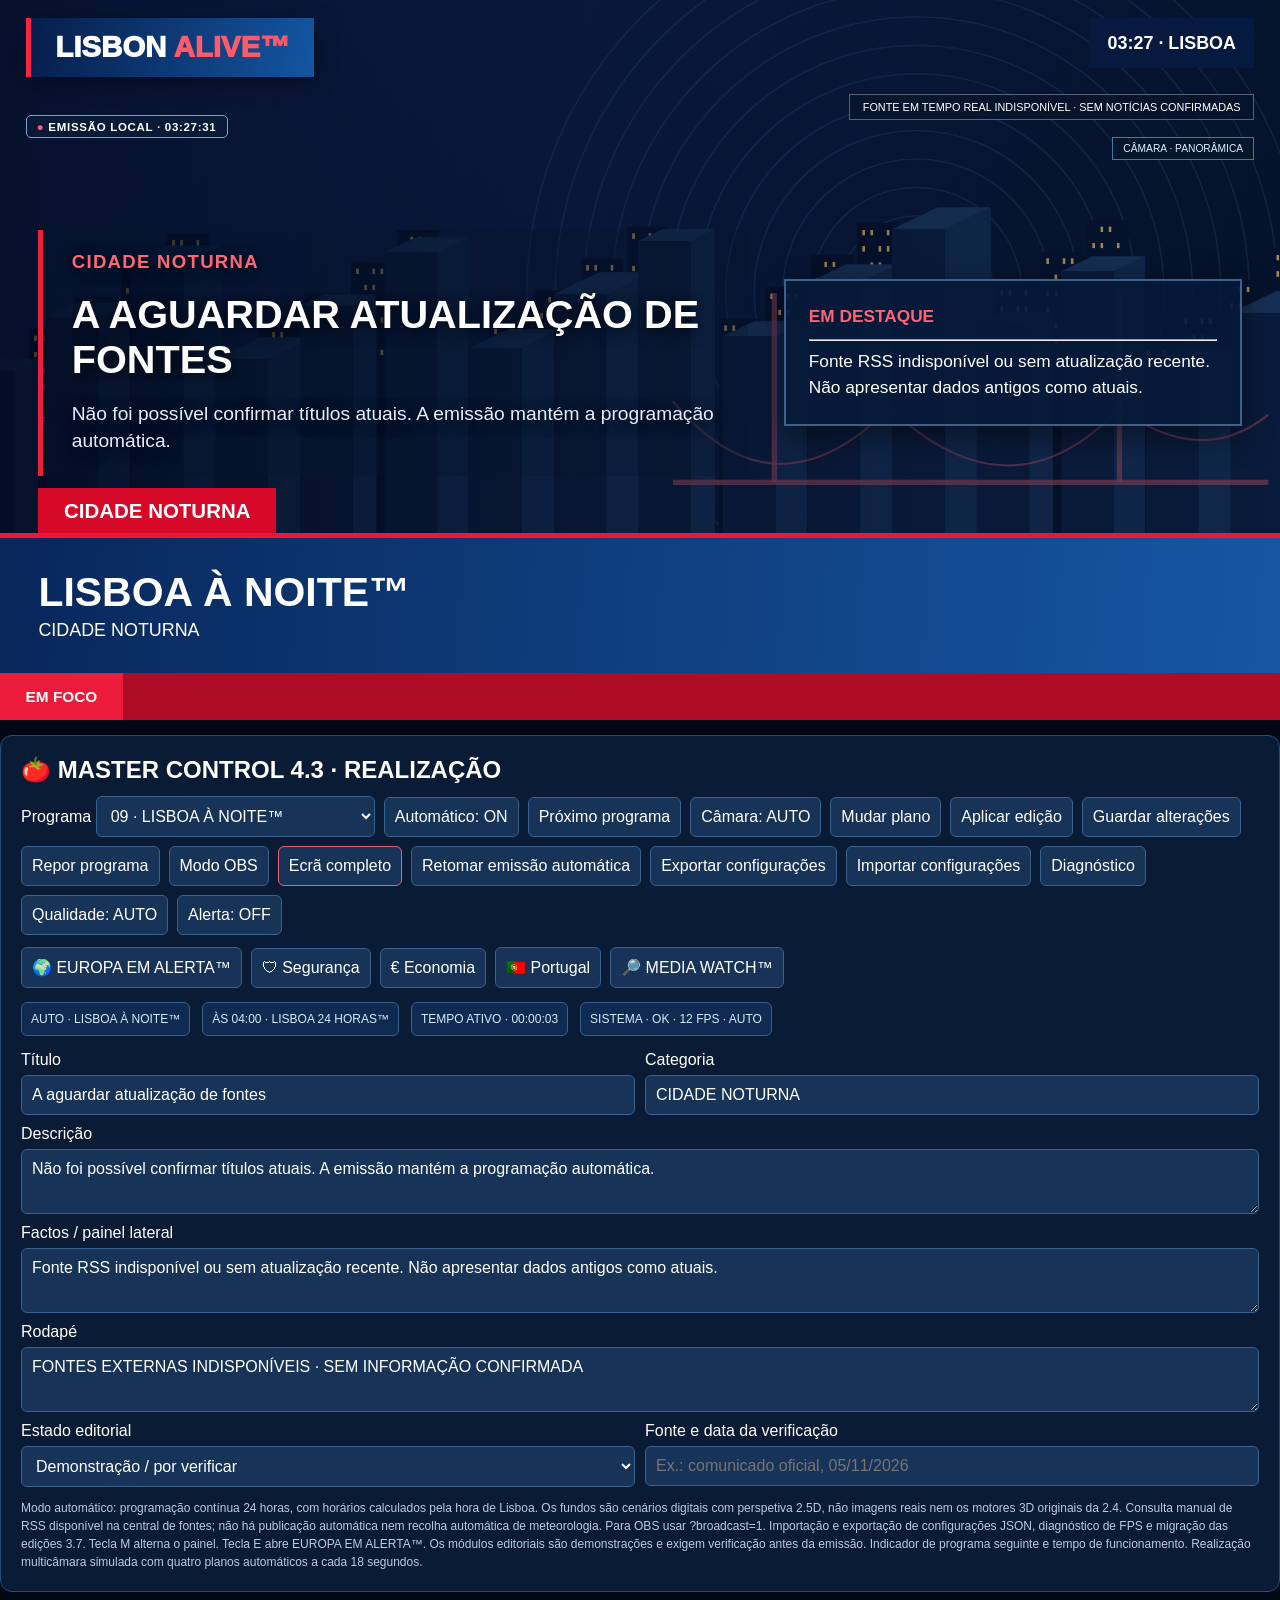
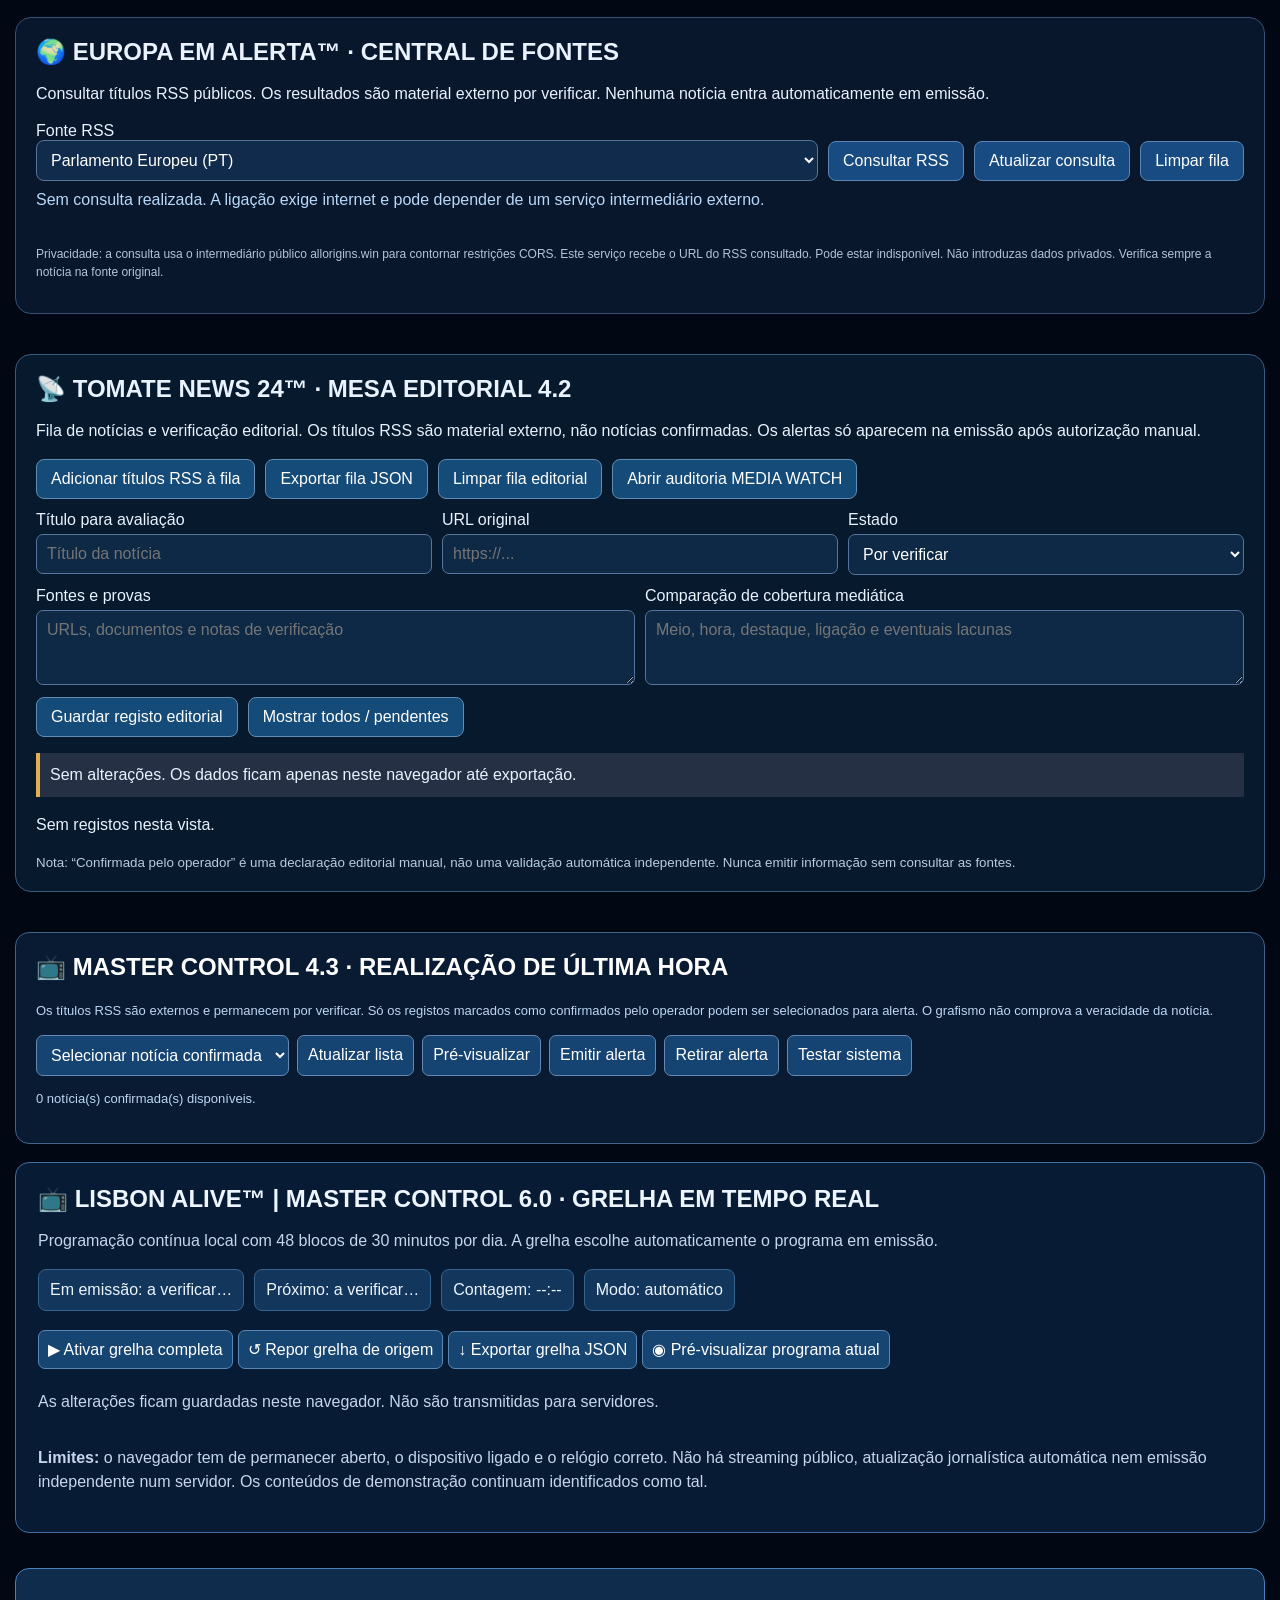
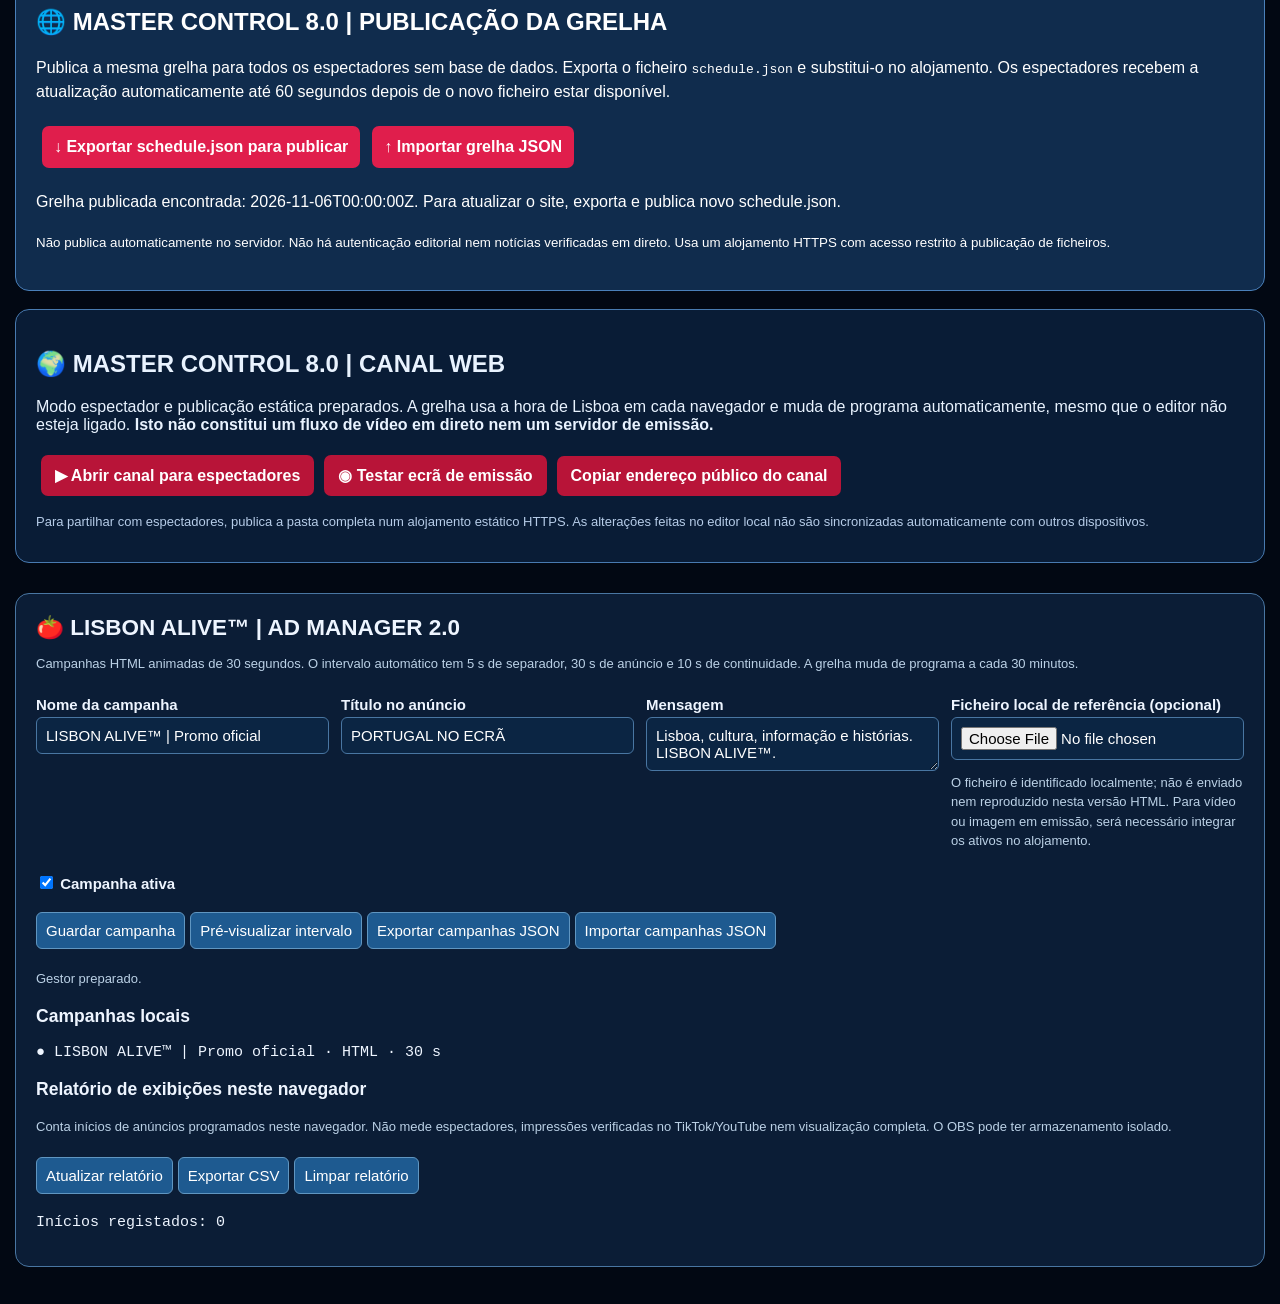
==== index.html @ 0843cd03 "feat: AD MANAGER 2.0 HTML campaigns, local JSON import/export and display-start reporting" ====
<!doctype html><html lang="pt-PT"><head><meta charset="utf-8"><meta name="viewport" content="width=device-width,initial-scale=1"><title>LISBON ALIVE™ | MASTER CONTROL 7.0 · WEB CHANNEL</title><style>
*{box-sizing:border-box}html,body{margin:0;background:#020813;color:#fff;font-family:Arial,Helvetica,sans-serif}button,input,textarea,select{font:inherit}#stage{width:min(100vw,177.77778vh);aspect-ratio:16/9;position:relative;margin:auto;overflow:hidden;background:#061a37;isolation:isolate}#bg{position:absolute;inset:0;width:100%;height:100%;transform:scale(1.015);transition:transform 14s ease-in-out;transform-origin:55% 45%}#stage.cam-medium #bg{transform:translate(-1%,.3%) scale(1.065)}#stage.cam-detail #bg{transform:translate(1%,-.6%) scale(1.12)}#stage.cam-wide #bg{transform:scale(1.015)}#stage.cam-drift #bg{transform:translate(-.7%,-.5%) scale(1.045)}.shade{position:absolute;inset:0;background:linear-gradient(90deg,#020a20c9 0%,#03122b7a 46%,#041b3760 100%);pointer-events:none}.top{position:absolute;left:2%;right:2%;top:2.5%;display:flex;justify-content:space-between;align-items:flex-start;gap:15px}.logo{border-left:5px solid #ff2345;padding:1% 2%;background:linear-gradient(100deg,#061e4b,#1355a1);font-weight:1000;font-size:clamp(15px,2.3vw,39px);box-shadow:0 5px 22px #0006}.logo em{font-style:normal;color:#ff5a69}.logo small{display:block;font-size:31%;letter-spacing:.12em;margin-top:4px}.clock{background:#051b40e8;padding:1.2% 1.5%;font-weight:900;font-size:clamp(12px,1.4vw,24px)}.watermark{position:absolute;right:2%;top:13%;font-size:clamp(9px,.85vw,14px);border:1px solid #ffffff55;background:#07152bba;padding:.5% 1%}.content{position:absolute;left:3%;right:3%;top:24%;bottom:26%;display:grid;grid-template-columns:1.55fr 1fr;gap:3%;align-items:center}.mainStory{padding:3% 4%;border-left:5px solid #f11d3e;text-shadow:0 3px 15px #000b;background:#06152b4d}.eyebrow{font-size:clamp(12px,1.45vw,23px);font-weight:900;color:#ff6777;letter-spacing:.07em}.mainStory h1{font-size:clamp(19px,3.1vw,51px);line-height:1.12;margin:3% 0;text-transform:uppercase;overflow-wrap:anywhere;display:-webkit-box;-webkit-box-orient:vertical;-webkit-line-clamp:4;line-clamp:4;overflow:hidden}.mainStory p{font-size:clamp(12px,1.5vw,24px);line-height:1.4;margin:0;color:#e4eeff}.facts{background:#061a39eb;border:2px solid #74aee17d;padding:5%;font-size:clamp(11px,1.35vw,22px);line-height:1.5;white-space:pre-line;overflow:hidden;max-height:100%;box-shadow:0 10px 30px #0007}.facts strong{color:#ff6274}.strap{position:absolute;left:0;right:0;bottom:6.5%;height:19.5%;background:linear-gradient(95deg,#08275b,#1656a3);border-top:5px solid #ed1837;display:flex;flex-direction:column;justify-content:center;padding:1.2% 3%}.strap h2{font-size:clamp(20px,3.2vw,53px);margin:0;line-height:1.08}.strap p{font-size:clamp(12px,1.4vw,22px);margin:5px 0 0}.tag{position:absolute;bottom:26%;left:3%;background:#d70928;padding:.8% 2%;font-weight:900;font-size:clamp(11px,1.6vw,27px)}.ticker{position:absolute;bottom:0;height:6.5%;width:100%;display:flex;align-items:center;background:#ae0b27;white-space:nowrap;overflow:hidden;font-size:clamp(11px,1.2vw,21px);font-weight:900}.ticker b{background:#ed1b3b;align-self:stretch;display:flex;align-items:center;padding:0 2%;flex-shrink:0;z-index:1}.tickerTrack{overflow:hidden;flex:1}.tickerText{display:inline-block;white-space:nowrap;padding-left:100%;animation:scroll 85s linear infinite}@keyframes scroll{to{transform:translateX(-100%)}}.camera-status{position:absolute;top:19%;right:2%;font-size:clamp(9px,.8vw,13px);background:#06172bbd;padding:.4% .8%;border:1px solid #4676aa;color:#dceeff}.flash{position:absolute;inset:0;background:#e91a37;opacity:0;pointer-events:none;transition:opacity .6s}.flash.on{opacity:.55;transition:none}.panel{max-width:1280px;margin:15px auto 25px;padding:20px;background:#0a1b35;border:1px solid #2b4b77;border-radius:12px}.panel h2{margin:0 0 12px}.toolbar{display:flex;gap:9px;align-items:center;flex-wrap:wrap}.panel button,.panel select,.panel input,.panel textarea{border:1px solid #3a628d;border-radius:6px;background:#173357;color:white;padding:10px}.panel button{cursor:pointer}.panel button:hover{background:#27558a}.fields{display:grid;grid-template-columns:1fr 1fr;gap:10px;margin-top:15px}.fields label{display:flex;flex-direction:column;gap:6px}.fields label.wide{grid-column:1/-1}.fields textarea{min-height:65px;resize:vertical}.help{color:#b9cbe4;font-size:12px;line-height:1.5;margin-top:12px}.broadcast-mode .panel{display:none}.broadcast-mode{overflow:hidden}.broadcast-mode #stage{width:min(100vw,177.77778vh);height:min(100vh,56.25vw)}@media(max-width:700px){.fields{grid-template-columns:1fr}.fields label.wide{grid-column:auto}.panel{border-radius:0}.content{top:23%}.facts{font-size:10px}}@media(prefers-reduced-motion:reduce){.tickerText{animation:none;padding-left:10px}}
.operations{display:flex;flex-wrap:wrap;gap:12px;margin-top:14px;font-size:12px;color:#d5e9ff}.operations span{padding:9px;background:#102b51;border:1px solid #3b608b;border-radius:6px}#fullscreen{border-color:#f75b70}.stage-paused #bg{animation-play-state:paused}@media(max-width:650px){.operations{flex-direction:column}}
.alertBanner{position:absolute;z-index:8;top:10%;left:2%;padding:.7% 1.5%;font-weight:900;font-size:clamp(12px,1.4vw,25px);background:#cc1028;border-left:5px solid white;box-shadow:0 3px 22px #000a}.alertBanner[hidden]{display:none!important}#editEditorial,#editSource{width:100%}.feeddesk{max-width:1250px;margin:16px auto 40px;padding:20px;border:1px solid #345075;border-radius:16px;background:#08172c;color:#eaf2ff}.feeddesk h2{margin:0 0 10px}.feeddesk p{line-height:1.5}.feedtools{display:flex;flex-wrap:wrap;align-items:end;gap:10px}.feedtools label{flex:1;min-width:220px}.feedtools select{display:block;width:100%;padding:10px;background:#102b4b;color:white;border:1px solid #57759a;border-radius:8px}.feedtools button,.feedresults button{padding:10px 14px;background:#174b81;color:white;border:1px solid #5a87b7;border-radius:8px;cursor:pointer}.feedresults{display:grid;grid-template-columns:repeat(auto-fit,minmax(260px,1fr));gap:12px;margin-top:14px}.feeditem{padding:13px;background:#11233c;border:1px solid #395374;border-radius:12px}.feeditem h3{font-size:16px;margin:7px 0}.feeditem a{color:#8cd3ff;word-break:break-word}.feeditem small{color:#bbcadb}.feeditem button{margin-top:10px}.feednote{font-size:12px;color:#b5c4d7}#feedStatus{padding:10px 0;color:#b9d9fa}body.broadcast-mode .feeddesk{display:none}@media(max-width:600px){.feeddesk{margin:10px;padding:12px}.feedtools button{flex:1}} </style><style>
.editor42{max-width:1250px;margin:16px auto 40px;padding:20px;border:1px solid #365d7f;border-radius:16px;background:#07192d;color:#e9f3ff}.editor42 h2{margin:0 0 10px}.editor42 p{line-height:1.5}.editor42 .tools42{display:flex;gap:10px;flex-wrap:wrap;margin:12px 0}.editor42 button{padding:10px 14px;border:1px solid #618cb4;border-radius:8px;background:#154b78;color:white;cursor:pointer}.editor42 label{display:block;flex:1;min-width:190px}.editor42 input,.editor42 select,.editor42 textarea{display:block;box-sizing:border-box;width:100%;padding:10px;margin-top:5px;border:1px solid #57759a;border-radius:7px;background:#0e2946;color:white}.editor42 textarea{min-height:75px}.editor42 .story42{border:1px solid #345775;border-radius:9px;padding:12px;margin:10px 0;background:#10253d}.editor42 small{color:#b8cbe0}.editor42 a{color:#8bd4ff}.editor42 .notice42{padding:10px;background:#263045;border-left:4px solid #e3ae52}body.broadcast-mode .editor42{display:none}@media(max-width:600px){.editor42{padding:12px;margin:10px}}
</style><style>
#live43{position:absolute;top:16%;left:2%;z-index:9;background:#071b37db;border:1px solid #76a3d4;border-radius:5px;padding:.35% .8%;font-size:clamp(10px,.9vw,16px);font-weight:800;letter-spacing:.06em}#live43 b{color:#ff5e71}#live43[hidden]{display:none!important}
#breaking43{position:absolute;z-index:10;left:2%;right:2%;top:12%;background:#be0e2a;color:white;padding:.7% 1.5%;font-size:clamp(12px,1.5vw,26px);font-weight:900;border:2px solid white;box-shadow:0 5px 20px #0009}#breaking43[hidden]{display:none!important}
#desk43{max-width:1250px;margin:18px auto;padding:20px;border:1px solid #41628a;border-radius:14px;background:#091b32}#desk43 h2{margin-top:0}.tools43{display:flex;flex-wrap:wrap;gap:8px}.tools43 button,.tools43 select{background:#164472;color:#fff;border:1px solid #6589b2;border-radius:7px;padding:10px;cursor:pointer}.tools43 button:disabled{opacity:.4;cursor:not-allowed}.status43{color:#bcd6f4;font-size:13px;line-height:1.6}.broadcast-mode #desk43{display:none}@media(max-width:650px){#desk43{margin:10px;padding:12px}}
</style><style id="broadcast-capture-only">
/* TikTok/OBS: isolate the existing 16:9 stage without changing its design. */
body.broadcast-mode > :not(#stage):not(script):not(style){display:none!important}
html:has(body.broadcast-mode),body.broadcast-mode{width:100%;height:100%;margin:0;overflow:hidden!important}
body.broadcast-mode #stage{display:block;position:relative;margin:auto;width:min(100vw,177.77778vh);height:min(100vh,56.25vw);aspect-ratio:16/9}
</style><style id="commercialBreakStyles">
#commercialBreak{position:absolute;inset:0;z-index:40;display:none;align-items:center;justify-content:center;text-align:center;background:radial-gradient(circle at 55% 35%,#17365b 0%,#071a32 52%,#020813 100%);color:#fff;overflow:hidden;font-family:Arial,Helvetica,sans-serif}
#commercialBreak.cb-visible{display:flex}#commercialBreak .cb-inner{width:88%;max-width:1400px;position:relative;z-index:2}
#commercialBreak .cb-brand{font-size:clamp(28px,5vw,86px);font-weight:900;letter-spacing:.045em}
#commercialBreak .cb-brand em{font-style:normal;color:#ff5574}
#commercialBreak .cb-kicker{font-size:clamp(13px,1.5vw,27px);font-weight:700;letter-spacing:.22em;color:#c6dbef;margin-bottom:2.5%}
#commercialBreak .cb-head{font-size:clamp(24px,3.7vw,68px);font-weight:800;margin:3% 0 1%}
#commercialBreak .cb-copy{font-size:clamp(14px,1.8vw,33px);color:#d0e2f2;line-height:1.4}
#commercialBreak .cb-footer{position:absolute;bottom:5%;left:5%;right:5%;display:flex;justify-content:space-between;gap:12px;color:#b9cee2;font-size:clamp(12px,1.25vw,24px);font-weight:bold}
#commercialBreak .cb-rule{height:5px;width:38%;margin:3% auto;background:#f04a6c;border-radius:8px}
#commercialBreak .cb-glow{position:absolute;inset:-25%;background:radial-gradient(ellipse at 65% 35%,#22588a66,transparent 52%);pointer-events:none}
</style></head><body><main id="stage"><canvas id="bg" width="1920" height="1080" aria-hidden="true"></canvas><div class="shade"></div><div id="live43"><b>●</b> EMISSÃO LOCAL · <span id="time43">--:--:--</span></div><div id="breaking43" hidden></div><div class="top"><div class="logo">LISBON <em>ALIVE™</em></div><div class="clock" id="clock"></div></div><div class="watermark" id="watermark">CENÁRIO DIGITAL · VISUALIZAÇÃO ILUSTRATIVA</div><div id="alertBanner" class="alertBanner" hidden>ÚLTIMA HORA · ALERTA EDITORIAL</div><div class="camera-status" id="cameraStatus">CÂMARA · PANORÂMICA</div><div class="content"><div class="mainStory"><div class="eyebrow" id="eyebrow">CIDADE 3D</div><h1 id="headline"></h1><p id="description"></p></div><div class="facts"><strong>EM DESTAQUE</strong><hr><span id="facts"></span></div></div><div class="tag" id="tag"></div><div class="strap"><h2 id="programme"></h2><p id="subtitle"></p></div><div class="ticker"><b>EM FOCO</b><div class="tickerTrack"><span class="tickerText" id="ticker"></span></div></div><div class="flash" id="flash"></div><section id="commercialBreak" aria-label="Intervalo publicitário" aria-hidden="true"><div class="cb-glow"></div><div class="cb-inner"><div class="cb-kicker" id="cbKicker">INTERVALO PUBLICITÁRIO</div><div class="cb-brand">LISBON <em>ALIVE™</em></div><div class="cb-rule"></div><div class="cb-head" id="cbHeadline">PORTUGAL NO ECRÃ</div><div class="cb-copy" id="cbCopy">Informação, cultura e cidade. Sempre consigo.</div></div><div class="cb-footer"><span id="cbStatus">AUTOPROMOÇÃO · LISBON ALIVE™</span><span id="cbNext">A SEGUIR</span></div></section></main><section class="panel" id="panel"><h2>🍅 MASTER CONTROL 4.3 · REALIZAÇÃO</h2><div class="toolbar"><label>Programa <select id="programSelect"></select></label><button id="auto">Automático: ON</button><button id="next">Próximo programa</button><button id="camera">Câmara: AUTO</button><button id="shot">Mudar plano</button><button id="apply">Aplicar edição</button><button id="save">Guardar alterações</button><button id="reset">Repor programa</button><button id="mode">Modo OBS</button><button id="fullscreen">Ecrã completo</button><button id="restartAuto">Retomar emissão automática</button><button id="export">Exportar configurações</button><button id="import">Importar configurações</button><input type="file" id="importFile" accept="application/json,.json" hidden><button id="diagnose">Diagnóstico</button><button id="quality">Qualidade: AUTO</button><button id="alertToggle">Alerta: OFF</button></div><div class="toolbar" style="margin-top:12px"><button id="europe">🌍 EUROPA EM ALERTA™</button><button id="europeSecurity">🛡 Segurança</button><button id="europeEconomy">€ Economia</button><button id="europePortugal">🇵🇹 Portugal</button><button id="europeMedia">🔎 MEDIA WATCH™</button></div><div class="operations" role="status"><span id="onair">EMISSÃO LOCAL · A INICIAR</span><span id="nextShow">PRÓXIMO PROGRAMA · A CALCULAR</span><span id="uptime">TEMPO ATIVO · 00:00:00</span><span id="diagnostics">SISTEMA · A INICIAR</span></div><div class="fields"><label>Título<input id="editHeadline"></label><label>Categoria<input id="editCategory"></label><label class="wide">Descrição<textarea id="editDescription"></textarea></label><label class="wide">Factos / painel lateral<textarea id="editFacts"></textarea></label><label class="wide">Rodapé<textarea id="editTicker"></textarea></label><label>Estado editorial<select id="editEditorial"><option value="demo">Demonstração / por verificar</option><option value="verified">Verificado por editor</option></select></label><label>Fonte e data da verificação<input id="editSource" placeholder="Ex.: comunicado oficial, 05/11/2026"></label></div><div class="help">Modo automático: programação contínua 24 horas, com horários calculados pela hora de Lisboa. Os fundos são cenários digitais com perspetiva 2.5D, não imagens reais nem os motores 3D originais da 2.4. Consulta manual de RSS disponível na central de fontes; não há publicação automática nem recolha automática de meteorologia. Para OBS usar ?broadcast=1. Importação e exportação de configurações JSON, diagnóstico de FPS e migração das edições 3.7. Tecla M alterna o painel. Tecla E abre EUROPA EM ALERTA™. Os módulos editoriais são demonstrações e exigem verificação antes da emissão. Indicador de programa seguinte e tempo de funcionamento. Realização multicâmara simulada com quatro planos automáticos a cada 18 segundos.</div></section><section class="feeddesk" id="feeddesk"><h2>🌍 EUROPA EM ALERTA™ · CENTRAL DE FONTES</h2><p>Consultar títulos RSS públicos. Os resultados são material externo por verificar. Nenhuma notícia entra automaticamente em emissão.</p><div class="feedtools"><label>Fonte RSS <select id="rssSource"><option value="https://www.europarl.europa.eu/rss/doc/press-releases/pt.xml">Parlamento Europeu (PT)</option><option value="https://www.consilium.europa.eu/pt/press/press-releases/rss/">Conselho da UE (PT)</option><option value="https://www.ecb.europa.eu/rss/press.html">Banco Central Europeu (EN)</option><option value="https://news.google.com/rss/search?q=Europa+Ucr%C3%A2nia&hl=pt-PT&gl=PT&ceid=PT:pt-150">Google Notícias: Europa/Ucrânia (agregador)</option></select></label><button id="loadFeed">Consultar RSS</button><button id="refreshFeed">Atualizar consulta</button><button id="clearFeed">Limpar fila</button></div><div id="feedStatus" role="status">Sem consulta realizada. A ligação exige internet e pode depender de um serviço intermediário externo.</div><div id="feedResults" class="feedresults"></div><p class="feednote">Privacidade: a consulta usa o intermediário público allorigins.win para contornar restrições CORS. Este serviço recebe o URL do RSS consultado. Pode estar indisponível. Não introduzas dados privados. Verifica sempre a notícia na fonte original.</p></section><section id="editor42" class="editor42"><h2>📡 TOMATE NEWS 24™ · MESA EDITORIAL 4.2</h2><p>Fila de notícias e verificação editorial. Os títulos RSS são material externo, não notícias confirmadas. Os alertas só aparecem na emissão após autorização manual.</p><div class="tools42"><button id="queueFromRSS">Adicionar títulos RSS à fila</button><button id="queueExport">Exportar fila JSON</button><button id="queueClear">Limpar fila editorial</button><button id="queueMedia">Abrir auditoria MEDIA WATCH</button></div><div class="tools42"><label>Título para avaliação<input id="queueTitle" maxlength="250" placeholder="Título da notícia"></label><label>URL original<input id="queueUrl" placeholder="https://..."></label><label>Estado<select id="queueState"><option value="pending">Por verificar</option><option value="review">Em análise</option><option value="confirmed">Confirmada pelo operador</option><option value="rejected">Rejeitada</option></select></label></div><div class="tools42"><label>Fontes e provas<textarea id="queueEvidence" placeholder="URLs, documentos e notas de verificação"></textarea></label><label>Comparação de cobertura mediática<textarea id="queueCoverage" placeholder="Meio, hora, destaque, ligação e eventuais lacunas"></textarea></label></div><div class="tools42"><button id="queueAdd">Guardar registo editorial</button><button id="queueFilter">Mostrar todos / pendentes</button></div><p class="notice42" id="queueStatus" role="status">Sem alterações. Os dados ficam apenas neste navegador até exportação.</p><div id="queueList"></div><small>Nota: “Confirmada pelo operador” é uma declaração editorial manual, não uma validação automática independente. Nunca emitir informação sem consultar as fontes.</small></section><script>
'use strict';const $=id=>document.getElementById(id),news='Conteúdo de demonstração.\nPublicar apenas após confirmação editorial e identificação das fontes.';
const programmes=[
['LISBOA AO VIVO™','CIDADE 3D','Lisboa em destaque','Uma viagem visual pela capital portuguesa.','PATRIMÓNIO · CULTURA · CIDADE','city'],
['LISBOA NOTÍCIAS™','TOMATE NEWS 24™','Lisboa notícias','Informação sujeita a verificação editorial.','NOTÍCIAS · LISBOA · PORTUGAL','news'],
['LISBOA AO VIVO™','CIDADE 3D','Lisboa em destaque','Património, cultura e histórias da cidade.','LISBOA · CULTURA · PATRIMÓNIO','city'],
['LISBOA EM MOVIMENTO™','MOBILIDADE','Lisboa em movimento','Mobilidade, transportes e vida urbana.','TRANSPORTES · MOBILIDADE · CIDADE','city'],
['LISBOA NOTÍCIAS™','TOMATE NEWS 24™','Edição da tarde','Atualidade portuguesa e internacional, sujeita a verificação.','PORTUGAL · EUROPA · MUNDO','news'],
['FÉ EM LISBOA™','REFLEXÃO','Um momento de reflexão','Cultura, espiritualidade e património.','CULTURA · REFLEXÃO · PATRIMÓNIO','faith'],
['LISBOA AO VIVO™','EDIÇÃO ESPECIAL','Lisboa em destaque','Monumentos, percursos e histórias da cidade.','LISBOA · HISTÓRIA · CULTURA','city'],
['LISBOA NOTÍCIAS™','TOMATE NEWS 24™','Jornal da noite','Resumo informativo com fontes verificadas.','JORNAL DA NOITE · PORTUGAL · MUNDO','news'],
['LISBOA À NOITE™','CIDADE NOTURNA','Lisboa à noite','A capital iluminada numa viagem visual.','NOITE · CIDADE · CULTURA','night'],
['FÉ EM LISBOA™','REFLEXÃO DA NOITE','Reflexão da noite','Um momento de serenidade e contemplação.','REFLEXÃO · CULTURA · LISBOA','faith'],
['LISBOA 24 HORAS™','MADRUGADA / MANHÃ','Lisboa nunca pára','Paisagens digitais e cultura da cidade durante a madrugada e a manhã.','LISBON ALIVE™ · PROGRAMAÇÃO CONTÍNUA · 24 HORAS','night'],
['EUROPA EM ALERTA™','TOMATE NEWS 24™ · EUROPA','Europa · notícias atuais','Títulos RSS externos, sujeitos a verificação editorial.','EUROPA · NATO · ECONOMIA · PORTUGAL','news']];
const KEY='lisbonAlive39Edits';let edits={};try{edits=JSON.parse(localStorage.getItem(KEY)||localStorage.getItem('lisbonAlive38Edits')||localStorage.getItem('lisbonAlive37Edits')||'{}')}catch{};let selected=-1,automatic=true,cameraAuto=true,shotIndex=0,alertOn=false;const sel=$('programSelect');programmes.forEach((p,i)=>{const o=document.createElement('option');o.value=i;o.textContent=String(i+1).padStart(2,'0')+' · '+p[0];sel.appendChild(o)});
function data(i){let p=programmes[i],e=edits[i]||{};return {name:p[0],category:e.category??p[1],headline:e.headline??p[2],description:e.description??p[3],ticker:e.ticker??p[4],scene:p[5],facts:e.facts??news}}
// FÉ EM LISBOA: reflexões originais e intemporais, não notícias nem citações atribuídas.
const reflections=[
 ['A força dos pequenos gestos','Um gesto de atenção pode transformar o dia de alguém. Nem sempre é preciso muito para fazer a diferença.'],
 ['O valor do silêncio','Há momentos em que escutar com calma é mais importante do que encontrar uma resposta imediata.'],
 ['A cidade que acolhe','Lisboa é feita de ruas, memórias e pessoas. O respeito pelo outro também constrói o património de uma cidade.'],
 ['O tempo de recomeçar','Cada novo dia oferece uma oportunidade para corrigir o rumo, cuidar de alguém e aprender.'],
 ['Gratidão pelas coisas simples','Uma conversa, um lugar tranquilo ou um encontro inesperado podem merecer a nossa gratidão.'],
 ['Cuidar uns dos outros','Uma comunidade torna-se mais forte quando ninguém é esquecido e todos encontram espaço para participar.'],
 ['Serenidade ao anoitecer','Ao terminar o dia, podemos reconhecer o que conseguimos e aceitar com serenidade o que ficou por fazer.']
];
function liveReflection(p,i){
 if(edits[i]&&['headline','description','facts','ticker'].some(k=>Object.hasOwn(edits[i],k)))return p;
 const parts=new Intl.DateTimeFormat('en-GB',{timeZone:'Europe/Lisbon',year:'numeric',month:'2-digit',day:'2-digit'}).formatToParts(new Date());
 const year=parts.find(p=>p.type==='year').value,month=parts.find(p=>p.type==='month').value,day=parts.find(p=>p.type==='day').value;
 const key=Number(year+month+day);
 const index=(key+(i===9?3:0))%reflections.length;
 const item=reflections[index];
 return {...p,headline:item[0],description:item[1],facts:'REFLEXÃO ORIGINAL · LISBON ALIVE™\nTexto de caráter contemplativo, sem pretensão noticiosa.\nEdição automática diária · Hora de Lisboa.',ticker:'FÉ EM LISBOA · REFLEXÃO ORIGINAL · '+item[0]};
}
// LISBOA 24 HORAS: cápsulas culturais originais e intemporais, sem simular acontecimentos ao vivo.
const overnightCapsules=[
 ['Lisboa ao nascer do dia','Entre as colinas e o Tejo, a cidade revela diferentes ritmos. Este cenário é uma representação digital, não uma câmara em direto.'],
 ['A memória dos bairros','Alfama, Graça e Mouraria guardam ruas estreitas e histórias de muitas gerações.'],
 ['O Tejo e a cidade','O rio Tejo marca a paisagem de Lisboa e acompanha a sua história marítima e urbana.'],
 ['Praças e encontros','As praças de Lisboa são espaços de passagem, convívio e memória coletiva.'],
 ['A luz de Lisboa','A paisagem da capital muda com a luz do dia, das fachadas aos miradouros.'],
 ['A cidade que descansa','Durante a madrugada, Lisboa abranda o ritmo. Este programa apresenta uma viagem visual ilustrativa.'],
 ['Património à descoberta','Museus, monumentos e bairros históricos convidam a conhecer a diversidade cultural da capital.']
];
function liveOvernight(p,i){
 if(edits[i]&&['headline','description','facts','ticker'].some(k=>Object.hasOwn(edits[i],k)))return p;
 const parts=new Intl.DateTimeFormat('en-GB',{timeZone:'Europe/Lisbon',year:'numeric',month:'2-digit',day:'2-digit',hour:'2-digit',minute:'2-digit',hourCycle:'h23'}).formatToParts(new Date());
 const val=t=>parts.find(x=>x.type===t).value;
 const day=Number(val('year')+val('month')+val('day'));
 const slot=Number(val('hour'))*2+Math.floor(Number(val('minute'))/30);
 const item=overnightCapsules[(day+slot)%overnightCapsules.length];
 return {...p,headline:item[0],description:item[1],facts:'CÁPSULA CULTURAL ORIGINAL · LISBON ALIVE™\nCenário digital ilustrativo. Não é uma transmissão de câmara ao vivo.\nConteúdo intemporal · Rotação automática a cada 30 minutos.',ticker:'LISBOA 24 HORAS · CULTURA E CIDADE · '+item[0]};
}
function render(i){if(i<0||i>=programmes.length)return;let changed=i!==selected;selected=i;sel.value=String(i);let p=data(i);if(p.scene==='news'||i===8||i===2||i===6)p=liveEditorial(p,i);if(i===3)p=liveMobility(p);if(i===0)p=liveAir(p);if(i===5||i===9)p=liveReflection(p,i);if(i===10)p=liveOvernight(p,i);$('programme').textContent=p.name;$('subtitle').textContent=p.category;$('tag').textContent=p.category;$('eyebrow').textContent=p.category;$('headline').textContent=p.headline;$('description').textContent=p.description;$('facts').textContent=p.facts;$('ticker').textContent=(p.ticker+'  •  ').repeat(4);for(let k of ['headline','category','description','facts','ticker'])$('edit'+k[0].toUpperCase()+k.slice(1)).value=p[k];const ed=edits[i]||{};const editorial=ed.editorial==='verified'&&String(ed.source||'').trim()&&String(ed.verifiedAt||'').trim();$('watermark').textContent=i===0?(airState&&Date.now()-airState.loaded<75*60*1000?'DADOS MODELO · OPEN-METEO AIR QUALITY · CENÁRIO DIGITAL':'QUALIDADE DO AR INDISPONÍVEL · CENÁRIO DIGITAL'):(p.scene==='news'||i===8||i===2||i===6)?(liveFeedFor(i)?'TÍTULOS DE FONTE EXTERNA · NÃO VERIFICADOS PELA REDAÇÃO':(cachedFeedFor(i)?'ARQUIVO RECENTE · FONTE INDISPONÍVEL · NÃO É DIRETO':editorial?'VERIFICAÇÃO DECLARADA PELO OPERADOR · '+ed.source:'FONTE EM TEMPO REAL INDISPONÍVEL · SEM NOTÍCIAS CONFIRMADAS')):(i===5||i===9?'REFLEXÃO ORIGINAL · CENÁRIO DIGITAL':'CENÁRIO DIGITAL · VISUALIZAÇÃO ILUSTRATIVA');$('editEditorial').value=ed.editorial||'demo';$('editSource').value=ed.source||'';if(changed){setShot(0);$('flash').classList.add('on');setTimeout(()=>$('flash').classList.remove('on'),160)}}
// LISBON ALIVE 9.9: qualidade do ar de Lisboa (modelos Open-Meteo).
// Dados modelados, não medições de estação nem imagens em direto.
let airState=null;
function liveAir(p){
 const a=airState&&Date.now()-airState.loaded<75*60*1000?airState:null;
 if(!a)return {...p,headline:'Lisboa · qualidade do ar indisponível',description:'Não há dados atuais de qualidade do ar disponíveis nesta consulta. Cenário visual ilustrativo.',facts:'QUALIDADE DO AR · DADOS INDISPONÍVEIS',ticker:'LISBOA AO VIVO · QUALIDADE DO AR · SEM DADOS ATUAIS'};
 const v=a.data,aqi=Number(v.european_aqi),pm=Number(v.pm2_5);
 if(!Number.isFinite(aqi)||!Number.isFinite(pm))return p;
 const state=aqi<=20?'Boa':aqi<=40?'Razoável':aqi<=60?'Moderada':aqi<=80?'Fraca':aqi<=100?'Muito fraca':'Extremamente fraca';
 const time=new Intl.DateTimeFormat('pt-PT',{timeZone:'Europe/Lisbon',hour:'2-digit',minute:'2-digit'}).format(new Date(a.loaded));
 return {...p,headline:'Lisboa · qualidade do ar: '+state,description:'Índice europeu de qualidade do ar (modelo Open-Meteo): '+Math.round(aqi)+'. Dados consultados às '+time+' (Lisboa). Não são medições locais em direto.',facts:'ÍNDICE EUROPEU · '+Math.round(aqi)+'\nPM2,5 · '+pm.toFixed(1).replace('.',',')+' µg/m³\nFONTE · OPEN-METEO AIR QUALITY\nCENÁRIO DIGITAL ILUSTRATIVO',ticker:'LISBOA AO VIVO · QUALIDADE DO AR MODELO OPEN-METEO · '+state.toUpperCase()};
}
async function refreshAir(){
 const controller=new AbortController(),timeout=setTimeout(()=>controller.abort(),12000);
 try{const url='https://air-quality-api.open-meteo.com/v1/air-quality?latitude=38.7223&longitude=-9.1393&current=european_aqi,pm2_5&timezone=Europe%2FLisbon';
 const r=await fetch(url,{signal:controller.signal,cache:'no-store'});if(!r.ok)throw Error('HTTP '+r.status);
 const payload=await r.json(),v=payload.current;
 if(!v||!Number.isFinite(Number(v.european_aqi))||!Number.isFinite(Number(v.pm2_5)))throw Error('Resposta inválida');
 airState={data:v,loaded:Date.now()};
 }catch(err){console.warn('Qualidade do ar indisponível',err);airState=null}
 finally{clearTimeout(timeout)}
 if(selected===0)render(0);
}
refreshAir();setInterval(refreshAir,30*60*1000);
// LISBON ALIVE 9.8: dados operacionais de veículos, sem alterar o esquema visual.
// Fonte: API pública Carris Metropolitana. Posições não equivalem a atrasos nem a trânsito.
let mobilityState=null;
function liveMobility(p){
 const m=mobilityState&&Date.now()-mobilityState.loaded<3*60*1000?mobilityState:null;
 if(!m)return {...p,headline:'Mobilidade · dados atuais indisponíveis',description:'Não foi possível confirmar posições recentes dos veículos da Carris Metropolitana.',ticker:'LISBOA EM MOVIMENTO · A AGUARDAR FONTE',facts:'SEM DADOS ATUAIS CONFIRMADOS · NÃO SÃO APRESENTADOS ATRASOS OU TRÂNSITO ESTIMADOS'};
 const time=new Intl.DateTimeFormat('pt-PT',{timeZone:'Europe/Lisbon',hour:'2-digit',minute:'2-digit'}).format(new Date(m.loaded));
 return {...p,headline:'Carris Metropolitana · '+m.count+' veículos reportados',description:'Contagem de posições comunicadas pela API pública. Consulta: '+time+' (Lisboa). Não indica pontualidade, passageiros nem trânsito.',ticker:'MOBILIDADE · CARRIS METROPOLITANA · DADOS OPERACIONAIS',facts:'FONTE: API CARRIS METROPOLITANA · '+m.count+' POSIÇÕES · CONSULTA '+time+' · NÃO É UMA CÂMARA EM DIRETO'};
}
async function refreshMobility(){
 const c=new AbortController(),timer=setTimeout(()=>c.abort(),12000);
 try{
  const r=await fetch('https://api.carrismetropolitana.pt/v2/vehicles',{signal:c.signal,cache:'no-store'});
  if(!r.ok)throw Error('HTTP '+r.status);
  const payload=await r.json();
  const list=Array.isArray(payload)?payload:Array.isArray(payload.vehicles)?payload.vehicles:Array.isArray(payload.data)?payload.data:null;
  if(!list)throw Error('Formato inesperado da API');
  mobilityState={count:list.length,loaded:Date.now()};
 }catch(err){console.warn('Dados de mobilidade indisponíveis',err);mobilityState=null}
 finally{clearTimeout(timer)}
 if(selected===3)render(3);
}
refreshMobility();setInterval(refreshMobility,60*1000);

// LISBON ALIVE 9.6: fontes RSS externas, atualização periódica, sem alterar CSS ou estrutura visual.
const liveSources={
  lisboa:'https://news.google.com/rss/search?q=Lisboa+Portugal&hl=pt-PT&gl=PT&ceid=PT:pt-150',
  portugal:'https://news.google.com/rss/search?q=Portugal&hl=pt-PT&gl=PT&ceid=PT:pt-150',
  europa:'https://news.google.com/rss/search?q=Europa+Uni%C3%A3o+Europeia&hl=pt-PT&gl=PT&ceid=PT:pt-150'
};
liveSources.noite='https://news.google.com/rss/search?q=Lisboa+agenda+cultural&hl=pt-PT&gl=PT&ceid=PT:pt-150';
liveSources.patrimonio='https://news.google.com/rss/search?q=Lisboa+patrimonio+museus&hl=pt-PT&gl=PT&ceid=PT:pt-150';
const liveFeeds={};
function feedGroup(i){return i===11?'europa':i===8?'noite':(i===2||i===6)?'patrimonio':i===1?'lisboa':'portugal'}
function liveFeedFor(i){const f=liveFeeds[feedGroup(i)];return f&&f.items.length&&Date.now()-f.loaded<20*60*1000?f:null}
function cachedFeedFor(i){const f=liveFeeds[feedGroup(i)];return f&&f.items.length&&Date.now()-f.loaded<2*60*60*1000?f:null}
function liveEditorial(p,i){const f=liveFeedFor(i);if(!f){const cached=cachedFeedFor(i);if(cached){const item=cached.items[Math.floor(Date.now()/25000)%cached.items.length];return {...p,headline:item.title,description:'Arquivo recente · '+item.source+' · '+(item.date||'data não indicada')+'. A fonte está temporariamente indisponível; esta notícia NÃO está atualizada em tempo real.',facts:'ARQUIVO RECENTE · FONTE TEMPORARIAMENTE INDISPONÍVEL\nFONTE: '+item.source+'\nPUBLICAÇÃO: '+(item.date||'não indicada')+'\nSEM VERIFICAÇÃO EDITORIAL',ticker:'ARQUIVO RECENTE · NÃO É NOTÍCIA EM DIRETO · '+cached.items.slice(0,3).map(x=>x.title).join(' · ')}}return {...p,headline:'A aguardar atualização de fontes',description:'Não foi possível confirmar títulos atuais. A emissão mantém a programação automática.',facts:'Fonte RSS indisponível ou sem atualização recente. Não apresentar dados antigos como atuais.',ticker:'FONTES EXTERNAS INDISPONÍVEIS · SEM INFORMAÇÃO CONFIRMADA'}}
 const elapsed=Math.floor(Date.now()/25000);const item=f.items[elapsed%f.items.length];return {...p,headline:item.title,description:'Título publicado por '+item.source+' · '+(item.date||'data não indicada')+'. Consulte a publicação original para contexto.',facts:'FONTE: '+item.source+'\nPUBLICAÇÃO: '+(item.date||'não indicada')+'\nAGREGAÇÃO AUTOMÁTICA · SEM VERIFICAÇÃO EDITORIAL',ticker:f.items.slice(0,5).map(x=>x.title).join(' · ')};
}
async function refreshLiveFeed(group){
 const controller=new AbortController(),timeout=setTimeout(()=>controller.abort(),12000);
 try{
  const response=await fetch((location.hostname==='ideavaulthq-del.github.io'?'https://lisboalivetv.netlify.app':'')+'/.netlify/functions/news?group='+encodeURIComponent(group),{signal:controller.signal,cache:'no-store'});
  if(!response.ok)throw Error('HTTP '+response.status);
  const payload=await response.json();
  if(!Array.isArray(payload.items))throw Error('Formato inválido');
  const items=payload.items.filter(x=>x&&typeof x.title==='string'&&typeof x.source==='string'&&typeof x.date==='string'&&typeof x.url==='string'&&/^https:\/\//.test(x.url)).slice(0,12);
  if(!items.length)throw Error('Sem notícias recentes');
  liveFeeds[group]={items,loaded:Date.now()};
 }catch(err){console.warn('Notícias indisponíveis',group,err);if(liveFeeds[group]&&Date.now()-liveFeeds[group].loaded>=2*60*60*1000)delete liveFeeds[group]}
 finally{clearTimeout(timeout)}
 if(selected>=0&&(programmes[selected][5]==='news'||selected===8||selected===2||selected===6))render(selected);
}
function refreshAllLive(){Object.keys(liveSources).forEach(refreshLiveFeed)}
refreshAllLive();setInterval(refreshAllLive,5*60*1000);
setInterval(()=>{if(selected>=0&&(programmes[selected][5]==='news'||selected===8||selected===2||selected===6))render(selected)},25000);
const shots=['wide','medium','detail','drift'];const shotNames=['PANORÂMICA','PLANO MÉDIO','APROXIMAÇÃO','MOVIMENTO LENTO'];
function setShot(i){shotIndex=(i+shots.length)%shots.length;const st=$('stage');shots.forEach(k=>st.classList.remove('cam-'+k));st.classList.add('cam-'+shots[shotIndex]);$('cameraStatus').textContent='CÂMARA · '+shotNames[shotIndex]}
$('camera').onclick=()=>{cameraAuto=!cameraAuto;$('camera').textContent='Câmara: '+(cameraAuto?'AUTO':'MANUAL')};
$('shot').onclick=()=>{cameraAuto=false;$('camera').textContent='Câmara: MANUAL';setShot(shotIndex+1)};
setInterval(()=>{if(cameraAuto)setShot(shotIndex+1)},18000);
function lisbon(){let parts=new Intl.DateTimeFormat('en-GB',{timeZone:'Europe/Lisbon',hour:'2-digit',minute:'2-digit',hourCycle:'h23'}).formatToParts(new Date());return {h:Number(parts.find(p=>p.type==='hour').value),m:Number(parts.find(p=>p.type==='minute').value)}}
// Grelha 24 horas: madrugada e manhã utilizam os mesmos 11 espaços,
// mantendo a edição da tarde e da noite nos horários originais.
function scheduleIndex(hour){
 if(hour>=14&&hour<=23)return hour-14;
 const morning=[8,10,5,8,10,0,2,3,0,6,1,2,3,6];
 return morning[hour];
}
const bootTime=Date.now();
function two(n){return String(n).padStart(2,'0')}
function updateOperations(t){
 const now=new Date();let seconds=Math.floor((Date.now()-bootTime)/1000);
 $('uptime').textContent='TEMPO ATIVO · '+two(Math.floor(seconds/3600))+':'+two(Math.floor(seconds/60)%60)+':'+two(seconds%60);
 $('onair').textContent=(automatic?'AUTO':'MANUAL')+' · '+(programmes[Math.max(0,selected)]?.[0]||'A INICIAR');
 let nextHour=(t.h+1)%24;let nextIdx=scheduleIndex(nextHour);
 $('nextShow').textContent='ÀS '+two(nextHour)+':00 · '+programmes[nextIdx][0];
}
$('fullscreen').onclick=async()=>{try{if(document.fullscreenElement)await document.exitFullscreen();else await $('stage').requestFullscreen()}catch(e){console.warn('Ecrã completo indisponível',e)}};
$('restartAuto').onclick=()=>{automatic=true;autoUI();tick()};
function tick(){let t=lisbon();$('clock').textContent=String(t.h).padStart(2,'0')+':'+String(t.m).padStart(2,'0')+' · LISBOA';if(automatic){let idx=scheduleIndex(t.h);if(idx!==selected)render(idx)}updateOperations(t)}function autoUI(){$('auto').textContent='Automático: '+(automatic?'ON':'OFF')}
sel.onchange=()=>{automatic=false;autoUI();render(Number(sel.value))};$('auto').onclick=()=>{automatic=!automatic;autoUI();tick()};$('next').onclick=()=>{automatic=false;autoUI();render((selected+1)%programmes.length)};$('apply').onclick=()=>{let e={};for(let k of ['headline','category','description','facts','ticker'])e[k]=$('edit'+k[0].toUpperCase()+k.slice(1)).value;e.editorial=$('editEditorial').value;e.source=$('editSource').value.trim();e.verifiedAt=e.editorial==='verified'?new Date().toISOString():'';if(e.editorial==='verified'&&!e.source){alert('Indica a fonte e data antes de assinalar como verificado.');return}edits[selected]=e;persist();render(selected)};function persist(){try{localStorage.setItem(KEY,JSON.stringify(edits))}catch(e){console.warn('Armazenamento local indisponível',e)}}$('save').onclick=()=>{try{persist();$('save').textContent='✓ Guardado';setTimeout(()=>$('save').textContent='Guardar alterações',1600)}catch(e){alert('Erro ao guardar: '+e.message)}};$('reset').onclick=()=>{delete edits[selected];persist();render(selected)};
$('alertToggle').onclick=()=>{if(!alertOn)$('alertBanner').textContent='ÚLTIMA HORA · ALERTA EDITORIAL';alertOn=!alertOn;$('alertBanner').hidden=!alertOn;$('alertToggle').textContent='Alerta: '+(alertOn?'ON':'OFF')};
$('export').onclick=()=>{const blob=new Blob([JSON.stringify({version:'3.9',edits},null,2)],{type:'application/json'});const url=URL.createObjectURL(blob);const a=document.createElement('a');a.href=url;a.download='lisbon-alive-config-3-9.json';a.click();setTimeout(()=>URL.revokeObjectURL(url),2000)};
$('import').onclick=()=>$('importFile').click();
$('importFile').onchange=async()=>{const f=$('importFile').files?.[0];if(!f)return;if(f.size>1024*1024){alert('Ficheiro demasiado grande (máximo 1 MB).');return}try{const parsed=JSON.parse(await f.text());if(!parsed||typeof parsed!=='object'||!parsed.edits||typeof parsed.edits!=='object'||Array.isArray(parsed.edits))throw Error('Estrutura JSON inválida');const safe={};for(const [key,value] of Object.entries(parsed.edits)){const i=Number(key);if(!Number.isInteger(i)||i<0||i>=programmes.length||!value||typeof value!=='object')continue;safe[i]={};for(const field of ['headline','category','description','facts','ticker','source','verifiedAt'])if(typeof value[field]==='string')safe[i][field]=value[field].slice(0,3000);safe[i].editorial=value.editorial==='verified'?'verified':'demo';if(!safe[i].source||!safe[i].verifiedAt)safe[i].editorial='demo'}if(!confirm('Importar '+Object.keys(safe).length+' programas editados e substituir as edições atuais?'))return;edits=safe;persist();render(selected);alert('Configurações importadas.')}catch(e){alert('Falha na importação: '+e.message)}finally{$('importFile').value=''}};
let frameCounter=0,lastFpsAt=performance.now(),fps=0;
function diagnostics(){const ok=!!ctx&&Number.isFinite(fps);const label='SISTEMA · '+(ok?'OK':'AVISO')+' · '+fps+' FPS · '+(automatic?'AUTO':'MANUAL');$('diagnostics').textContent=label;return label}
$('diagnose').onclick=()=>alert(diagnostics()+'\nPrograma: '+(selected+1)+' de '+programmes.length+'\nHora: Europe/Lisbon\nArmazenamento: '+(()=>{try{return localStorage?'disponível':'indisponível'}catch{return 'indisponível'}})());
function toggle(){document.body.classList.toggle('broadcast-mode')};$('mode').onclick=toggle;document.addEventListener('keydown',e=>{if(e.key.toLowerCase()==='m'&&!['INPUT','TEXTAREA','SELECT'].includes(document.activeElement.tagName))toggle()});if(new URLSearchParams(location.search).get('broadcast')==='1')document.body.classList.add('broadcast-mode');tick();autoUI();setInterval(tick,1000);
const canvas=$('bg'),ctx=canvas.getContext('2d');let frame=0,lastFrame=0,quality='auto',fpsLimit=30;
$('quality').onclick=()=>{quality=quality==='auto'?'eco':quality==='eco'?'high':'auto';fpsLimit=quality==='eco'?15:quality==='high'?45:30;$('quality').textContent='Qualidade: '+quality.toUpperCase()};
function draw(now=0){requestAnimationFrame(draw);if(document.hidden||now-lastFrame<1000/fpsLimit)return;lastFrame=now;frame++;frameCounter++;if(now-lastFpsAt>=3000){fps=Math.round(frameCounter*1000/(now-lastFpsAt));frameCounter=0;lastFpsAt=now;diagnostics()}let w=1920,h=1080,scene=programmes[Math.max(0,selected)][5];let palette={city:['#0b3464','#071329'],news:['#154783','#030d27'],faith:['#49366d','#100c29'],night:['#172d66','#020615']}[scene];let g=ctx.createLinearGradient(0,0,w,h);g.addColorStop(0,palette[0]);g.addColorStop(1,palette[1]);ctx.fillStyle=g;ctx.fillRect(0,0,w,h);ctx.globalAlpha=.17;for(let j=0;j<12;j++){ctx.strokeStyle='#78c8ff';ctx.lineWidth=2;ctx.beginPath();ctx.arc(1370,440,110+j*42+(Math.sin(frame/110)*10),0,Math.PI*2);ctx.stroke()}ctx.globalAlpha=1;if(scene==='city'||scene==='night'){for(let i=0;i<33;i++){let x=i*68-10;let v=((i*47)%230);let bh=160+v;ctx.fillStyle=scene==='night'?'#050d26':'#0a284c';ctx.fillRect(x,700-bh,62,bh+260);ctx.fillStyle=scene==='night'?'#ffce6c':'#a2d7ff';for(let a=0;a<4;a++)for(let b=0;b<6;b++)if((i+a+b)%3!==0)ctx.fillRect(x+8+a*12,710-bh+b*24,4,8)}
// Perspetiva 2.5D: fachadas, cobertura, sombras e linhas de fuga.
ctx.save();const parallax=Math.sin(frame/130)*12;
for(let i=0;i<17;i++){
 const x=i*125-45+parallax, depth=35+(i%4)*11, bh=145+(i*79)%220, y=700-bh;
 ctx.fillStyle=scene==='night'?'#0d1b3c':'#16476f';ctx.fillRect(x,y,78,bh+240);
 ctx.fillStyle=scene==='night'?'#172e55':'#27658b';ctx.beginPath();ctx.moveTo(x+78,y);ctx.lineTo(x+78+depth,y-depth*.48);ctx.lineTo(x+78+depth,940-depth*.48);ctx.lineTo(x+78,940);ctx.closePath();ctx.fill();
 ctx.fillStyle=scene==='night'?'#203b64':'#3e7899';ctx.beginPath();ctx.moveTo(x,y);ctx.lineTo(x+depth,y-depth*.48);ctx.lineTo(x+78+depth,y-depth*.48);ctx.lineTo(x+78,y);ctx.closePath();ctx.fill();
}
// Ponte suspensa estilizada e horizonte do Tejo.
ctx.globalAlpha=.72;ctx.strokeStyle=scene==='night'?'#b34e62':'#db6072';ctx.lineWidth=8;
ctx.beginPath();ctx.moveTo(1010,720);ctx.lineTo(1890,720);ctx.stroke();
for(const tx of [1160,1670]){ctx.beginPath();ctx.moveTo(tx,720);ctx.lineTo(tx,440);ctx.stroke()}
ctx.lineWidth=3;ctx.beginPath();ctx.moveTo(1010,600);ctx.quadraticCurveTo(1160,780,1330,610);ctx.quadraticCurveTo(1510,780,1670,610);ctx.quadraticCurveTo(1790,700,1890,620);ctx.stroke();
ctx.restore();
}else if(scene==='news'){ctx.globalAlpha=.16;ctx.fillStyle='#c0e4ff';ctx.beginPath();ctx.ellipse(1300,500,390,390,0,0,Math.PI*2);ctx.fill();ctx.globalAlpha=1}if(scene==='news'){ctx.strokeStyle='#9bcfff';ctx.lineWidth=5;ctx.globalAlpha=.4;for(let i=0;i<9;i++){let yy=170+i*85;ctx.beginPath();ctx.moveTo(1050,yy);ctx.lineTo(1750,yy);ctx.stroke()}ctx.globalAlpha=1}
if(scene==='news'){
// Estúdio de notícias com chão em perspetiva e painel luminoso.
ctx.save();ctx.globalAlpha=.32;ctx.fillStyle='#2463a1';ctx.beginPath();ctx.moveTo(900,770);ctx.lineTo(1920,650);ctx.lineTo(1920,1080);ctx.lineTo(800,1080);ctx.closePath();ctx.fill();
ctx.strokeStyle='#a3d7ff';ctx.lineWidth=2;for(let i=0;i<8;i++){ctx.beginPath();ctx.moveTo(1140+i*90,750);ctx.lineTo(880+i*180,1080);ctx.stroke()}
ctx.globalAlpha=.6;ctx.strokeStyle='#ec385b';ctx.lineWidth=12;ctx.strokeRect(1160,240,510,345);ctx.restore();
}

if(scene==='faith'){ctx.globalAlpha=.23;ctx.fillStyle='#ffe4b5';ctx.beginPath();ctx.arc(1450,390,175,0,Math.PI*2);ctx.fill();ctx.globalAlpha=1}}requestAnimationFrame(draw);

// EUROPA EM ALERTA: extensão editorial sem alterar os índices nem a grelha originais.
const europeIndex=programmes.length-1;
const europeSections={
 europe:{headline:'EUROPA SOB VIGILÂNCIA',description:'Acompanhe os acontecimentos europeus com informação verificada, fontes identificadas e contexto para Portugal.',facts:'PAINEL EDITORIAL\n• Guerra e diplomacia\n• Segurança e NATO\n• Economia e energia\n• Impacto em Portugal\n• Cobertura mediática\n\nDEMONSTRAÇÃO: atualizar e verificar antes de emitir.',ticker:'EUROPA EM ALERTA · CONTEÚDO DE DEMONSTRAÇÃO · VERIFICAR FONTES'},
 europeSecurity:{headline:'RADAR SEGURANÇA EUROPEIA',description:'Análise de riscos e acontecimentos confirmados, distinguindo declarações oficiais de cenários e rumores.',facts:'VERIFICAR: NATO · autoridades nacionais · comunicados oficiais\nSem classificação automática de risco nem alertas em tempo real.',ticker:'SEGURANÇA · FONTES OFICIAIS · VERIFICAÇÃO EDITORIAL'},
 europeEconomy:{headline:'ECONOMIA REAL EUROPEIA',description:'Inflação, preços da energia, taxas de juro e efeitos potenciais sobre as famílias portuguesas.',facts:'FONTES A CONSULTAR\nEurostat · BCE · INE · ERSE\nInserir números e datas apenas depois de os confirmar.',ticker:'ECONOMIA · ENERGIA · CUSTO DE VIDA'},
 europePortugal:{headline:'O IMPACTO EM PORTUGAL',description:'Explicar com rigor as consequências nacionais das decisões tomadas na Europa.',facts:'ÁREAS A ACOMPANHAR\n• Habitação\n• Transportes\n• Preços e energia\n• Serviços públicos\n• Segurança',ticker:'PORTUGAL · CONSEQUÊNCIAS PARA OS CIDADÃOS'},
 europeMedia:{headline:'TOMATE MEDIA WATCH™',description:'Auditoria verificável à cobertura noticiosa: comparar fontes, datas, destaque e contexto, sem presumir ocultação deliberada.',facts:'MÉTODO\n1. Identificar acontecimento\n2. Reunir fontes primárias\n3. Comparar meios e horários\n4. Registar cobertura e lacunas\n5. Publicar correções e limites',ticker:'MEDIA WATCH · PROVAS · TRANSPARÊNCIA · CONTRADITÓRIO'}
};
function openEurope(section){automatic=false;autoUI();render(europeIndex);const x=europeSections[section];for(const k of ['headline','description','facts','ticker'])$('edit'+k[0].toUpperCase()+k.slice(1)).value=x[k];$('editCategory').value='TOMATE NEWS 24™ · EUROPA';$('editEditorial').value='demo';$('editSource').value='';$('apply').click();}
Object.keys(europeSections).forEach(id=>$(id).addEventListener('click',()=>openEurope(id)));
document.addEventListener('keydown',e=>{if(e.key.toLowerCase()==='e'&&!e.altKey&&!e.ctrlKey&&!e.metaKey&&!['INPUT','TEXTAREA','SELECT'].includes(document.activeElement.tagName))openEurope('europe')});

// Consulta RSS: fonte externa não verificada; nunca é publicada sem ação do operador.
let feedItems=[];
const feedStatus=$('feedStatus'), feedResults=$('feedResults');
function validHttpUrl(raw){try{const u=new URL(raw);return ['http:','https:'].includes(u.protocol)?u.href:null}catch{return null}}
function showFeed(){feedResults.replaceChildren();feedItems.forEach((item,i)=>{const card=document.createElement('article');card.className='feeditem';const meta=document.createElement('small');meta.textContent=(item.date||'Data não indicada')+' · RSS externo · POR VERIFICAR';const title=document.createElement('h3');title.textContent=item.title;const link=document.createElement('a');link.textContent='Abrir fonte original';link.href=item.url;link.target='_blank';link.rel='noopener noreferrer';const btn=document.createElement('button');btn.textContent='Preparar rascunho para emissão';btn.onclick=()=>{openEurope('europe');$('editHeadline').value=item.title.slice(0,140);$('editDescription').value='Título recebido por RSS. Consultar o artigo original e confirmar os factos antes da emissão.';$('editFacts').value='FONTE RSS: '+item.source+'\nDATA: '+item.date+'\nLIGAÇÃO: '+item.url+'\nESTADO: POR VERIFICAR';$('editTicker').value='EUROPA EM ALERTA · INFORMAÇÃO POR VERIFICAR';$('editEditorial').value='demo';$('editSource').value='';feedStatus.textContent='Rascunho preparado no editor. Revê e confirma antes de aplicar. Não foi emitido.';document.querySelector('.panel').scrollIntoView({behavior:'smooth'})};card.append(meta,title,link,document.createElement('br'),btn);feedResults.append(card)})}
async function loadRSS(){const url=validHttpUrl($('rssSource').value);if(!url){feedStatus.textContent='URL inválido';return}feedStatus.textContent='A consultar a fonte RSS...';$('loadFeed').disabled=true;try{const controller=new AbortController();const timeout=setTimeout(()=>controller.abort(),12000);let res;try{res=await fetch('https://api.allorigins.win/raw?url='+encodeURIComponent(url),{signal:controller.signal})}finally{clearTimeout(timeout)}if(!res.ok)throw Error('HTTP '+res.status);const xml=new DOMParser().parseFromString(await res.text(),'application/xml');if(xml.querySelector('parsererror'))throw Error('XML inválido');const nodes=[...xml.querySelectorAll('item, entry')].slice(0,18);feedItems=nodes.map(n=>{const val=k=>n.querySelector(k)?.textContent?.trim()||'';const atom=n.querySelector('link[href]');return {title:val('title').slice(0,250),date:val('pubDate')||val('updated')||val('published'),url:validHttpUrl(atom?.getAttribute('href')||val('link')),source:new URL(url).hostname}}).filter(x=>x.title&&x.url);showFeed();feedStatus.textContent=feedItems.length+' títulos recebidos. Todos por verificar; consulta a fonte original.';if(!feedItems.length)feedStatus.textContent='Não foram encontrados títulos válidos nesta fonte.'}catch(e){feedStatus.textContent='Não foi possível consultar o RSS ('+e.message+'). A fonte ou o intermediário pode estar indisponível. Podes continuar a usar o editor manual.'}finally{$('loadFeed').disabled=false}}
$('loadFeed').onclick=loadRSS;$('refreshFeed').onclick=loadRSS;$('clearFeed').onclick=()=>{feedItems=[];showFeed();feedStatus.textContent='Fila limpa.'};

// Mesa editorial 4.2: dados locais, sem publicação automática de RSS.
const QUEUE42='lisbon-alive-editorial-42';let queue42=[];let onlyPending42=false;
try{const q=JSON.parse(localStorage.getItem(QUEUE42)||'[]');if(Array.isArray(q))queue42=q.slice(0,300)}catch{}
function persist42(){try{localStorage.setItem(QUEUE42,JSON.stringify(queue42))}catch(e){$('queueStatus').textContent='Não foi possível guardar localmente: '+e.message}}
function status42(s){$('queueStatus').textContent=s}
function render42(){const list=$('queueList');list.replaceChildren();queue42.forEach((it,index)=>{if(onlyPending42&&it.state!=='pending'&&it.state!=='review')return;const a=document.createElement('article');a.className='story42';const h=document.createElement('h3');h.textContent=it.title;const meta=document.createElement('small');meta.textContent=(it.created||'')+' · '+({pending:'POR VERIFICAR',review:'EM ANÁLISE',confirmed:'CONFIRMADA PELO OPERADOR',rejected:'REJEITADA'}[it.state]||'POR VERIFICAR');a.append(h,meta);if(it.url){const link=document.createElement('a');link.href=it.url;link.textContent='Fonte original';link.target='_blank';link.rel='noopener noreferrer';a.append(document.createElement('br'),link)}const info=document.createElement('p');info.textContent='Provas: '+(it.evidence||'não registadas')+' | Media Watch: '+(it.coverage||'sem avaliação');a.append(info);const actions=document.createElement('div');actions.className='tools42';const edit=document.createElement('button');edit.textContent='Editar registo';edit.onclick=()=>{$('queueTitle').value=it.title;$('queueUrl').value=it.url||'';$('queueState').value=it.state;$('queueEvidence').value=it.evidence||'';$('queueCoverage').value=it.coverage||'';$('queueAdd').dataset.edit=String(index);$('editor42').scrollIntoView({behavior:'smooth'});status42('A editar registo '+(index+1))};actions.append(edit);const draft=document.createElement('button');draft.textContent='Preparar para emissão';draft.disabled=it.state!=='confirmed';draft.onclick=()=>{openEurope('europe');$('editHeadline').value=it.title;$('editDescription').value='Notícia preparada pelo operador. Rever conteúdo, fontes e contexto antes de aplicar.';$('editFacts').value='FONTES: '+it.url+'\nPROVAS: '+it.evidence+'\nMEDIA WATCH: '+it.coverage;$('editEditorial').value='demo';$('editSource').value='';status42('Rascunho colocado no editor principal, sem emissão automática.');document.querySelector('.panel').scrollIntoView({behavior:'smooth'})};actions.append(draft);const alertBtn=document.createElement('button');alertBtn.textContent='Ativar alerta no ecrã';alertBtn.disabled=it.state!=='confirmed';alertBtn.onclick=()=>{if(!confirm('Ativar alerta visual manual? Confirma que verificaste as fontes e que o título é adequado à emissão.'))return;$('alertBanner').textContent='ÚLTIMA HORA · '+it.title.slice(0,90);alertOn=true;$('alertBanner').hidden=false;$('alertToggle').textContent='Alerta: ON';status42('Alerta visual ativado manualmente.')};actions.append(alertBtn);const del=document.createElement('button');del.textContent='Eliminar';del.onclick=()=>{if(!confirm('Eliminar este registo?'))return;queue42.splice(index,1);persist42();render42()};actions.append(del);a.append(actions);list.append(a)});if(!list.childElementCount){const p=document.createElement('p');p.textContent='Sem registos nesta vista.';list.append(p)}}
$('queueAdd').onclick=()=>{const title=$('queueTitle').value.trim();if(!title){status42('Indica um título.');return}const url=$('queueUrl').value.trim();if(url&&!validHttpUrl(url)){status42('URL inválido.');return}const state=$('queueState').value,evidence=$('queueEvidence').value.trim();if(state==='confirmed'&&!evidence){status42('Para confirmar, regista as provas e fontes.');return}const item={title:title.slice(0,250),url:url?validHttpUrl(url):'',state,evidence,coverage:$('queueCoverage').value.trim(),created:new Date().toLocaleString('pt-PT',{timeZone:'Europe/Lisbon'})};const idx=Number($('queueAdd').dataset.edit);if($('queueAdd').dataset.edit!==undefined&&queue42[idx])queue42[idx]=item;else queue42.unshift(item);delete $('queueAdd').dataset.edit;for(const id of ['queueTitle','queueUrl','queueEvidence','queueCoverage'])$(id).value='';$('queueState').value='pending';persist42();render42();status42('Registo guardado localmente.')};
$('queueFromRSS').onclick=()=>{if(!feedItems.length){status42('Consulta primeiro uma fonte RSS na central acima.');return}let added=0;for(const it of feedItems){if(queue42.some(x=>x.url===it.url))continue;queue42.unshift({title:it.title,url:it.url,state:'pending',evidence:'',coverage:'',created:new Date().toLocaleString('pt-PT',{timeZone:'Europe/Lisbon'})});added++}queue42=queue42.slice(0,300);persist42();render42();status42(added+' títulos importados como POR VERIFICAR.')};
$('queueFilter').onclick=()=>{onlyPending42=!onlyPending42;render42();status42(onlyPending42?'A mostrar pendentes e em análise.':'A mostrar todos os estados.')};
$('queueMedia').onclick=()=>{openEurope('europeMedia');$('editor42').scrollIntoView({behavior:'smooth'});status42('Rubrica MEDIA WATCH preparada. Regista aqui as provas e comparações.')};
$('queueClear').onclick=()=>{if(!confirm('Eliminar todos os registos editoriais locais?'))return;queue42=[];persist42();render42();status42('Fila editorial limpa.')};
$('queueExport').onclick=()=>{const blob=new Blob([JSON.stringify({version:'4.2',exportedAt:new Date().toISOString(),items:queue42},null,2)],{type:'application/json'});const url=URL.createObjectURL(blob),a=document.createElement('a');a.href=url;a.download='tomate-editorial-4-2.json';a.click();setTimeout(()=>URL.revokeObjectURL(url),1000)};
render42();
</script><section id="desk43"><h2>📺 MASTER CONTROL 4.3 · REALIZAÇÃO DE ÚLTIMA HORA</h2><p class="status43">Os títulos RSS são externos e permanecem por verificar. Só os registos marcados como confirmados pelo operador podem ser selecionados para alerta. O grafismo não comprova a veracidade da notícia.</p><div class="tools43"><select id="story43" aria-label="Notícia confirmada"><option value="">Selecionar notícia confirmada</option></select><button id="reload43">Atualizar lista</button><button id="preview43">Pré-visualizar</button><button id="air43">Emitir alerta</button><button id="stop43">Retirar alerta</button><button id="check43">Testar sistema</button></div><p id="status43" class="status43" role="status">Central de realização pronta.</p></section><script>
(()=>{'use strict';const el=id=>document.getElementById(id);const sel=el('story43');const status=msg=>el('status43').textContent=msg;
function refresh(){const prior=sel.value;sel.replaceChildren();const first=document.createElement('option');first.value='';first.textContent='Selecionar notícia confirmada';sel.append(first);(typeof queue42!=='undefined'?queue42:[]).forEach((item,i)=>{if(item.state!=='confirmed')return;const opt=document.createElement('option');opt.value=String(i);opt.textContent=item.title.slice(0,100);sel.append(opt)});if([...sel.options].some(o=>o.value===prior))sel.value=prior;status((sel.options.length-1)+' notícia(s) confirmada(s) disponíveis.');}
function chosen(){const i=Number(sel.value);if(!sel.value||!Number.isInteger(i)||typeof queue42==='undefined')return null;const item=queue42[i];return item&&item.state==='confirmed'?item:null}
function stop(){el('breaking43').hidden=true;el('breaking43').textContent='';status('Alerta 4.3 retirado do ecrã.');}
el('reload43').onclick=refresh;
el('preview43').onclick=()=>{const it=chosen();if(!it){status('Seleciona uma notícia confirmada.');return}status('PRÉ-VISUALIZAÇÃO (não emitida): ÚLTIMA HORA · '+it.title.slice(0,150))};
el('air43').onclick=()=>{const it=chosen();if(!it){status('Não é possível emitir sem notícia confirmada.');return}if(!confirm('Confirmas a emissão do alerta? A verificação editorial é da responsabilidade do operador.'))return;el('breaking43').textContent='ÚLTIMA HORA · '+it.title.slice(0,140);el('breaking43').hidden=false;status('Alerta 4.3 no ecrã. Usa Retirar alerta para terminar.')};
el('stop43').onclick=stop;
el('check43').onclick=()=>{const checks={stage:!!el('stage'),rss:!!el('loadFeed'),fila:typeof queue42!=='undefined',relogio:!!el('clock'),alerta:!!el('breaking43')};status(Object.entries(checks).map(([k,v])=>k+': '+(v?'OK':'FALHA')).join(' · ')+' · Não testa conectividade RSS externa.')};
function clock(){el('time43').textContent=new Intl.DateTimeFormat('pt-PT',{timeZone:'Europe/Lisbon',hour:'2-digit',minute:'2-digit',second:'2-digit',hour12:false}).format(new Date())}clock();setInterval(clock,1000);refresh();
document.addEventListener('keydown',e=>{if(['INPUT','TEXTAREA','SELECT'].includes(document.activeElement?.tagName))return;if(e.key.toLowerCase()==='r'&&new URLSearchParams(location.search).get('broadcast')!=='1'){document.body.classList.toggle('broadcast-mode')}});
})();
</script><style>
#schedule60{max-width:1250px;margin:18px auto 35px;padding:22px;border:1px solid #416f9f;border-radius:14px;background:#081b34;color:#edf5ff}#schedule60 h2{margin:0 0 8px}#schedule60 .stats60{display:flex;gap:10px;flex-wrap:wrap;margin:14px 0}#schedule60 .stats60 span{background:#12365c;padding:11px;border:1px solid #37638f;border-radius:8px}#schedule60 .grid60{display:grid;grid-template-columns:repeat(auto-fit,minmax(215px,1fr));gap:9px;max-height:510px;overflow:auto}#schedule60 .slot60{padding:10px;border:1px solid #35577a;border-radius:8px;background:#102741}#schedule60 .slot60.playing{border:2px solid #ff4b6b;background:#19375b}#schedule60 select,#schedule60 button{background:#174572;color:#fff;border:1px solid #5887b6;padding:9px;border-radius:7px}#schedule60 select{width:100%;margin-top:6px}#schedule60 button{cursor:pointer;margin:5px 5px 5px 0}#schedule60 p{color:#c5d7eb;line-height:1.5}.broadcast-mode #schedule60{display:none}
</style>
<section id="schedule60"><h2>📺 LISBON ALIVE™ | MASTER CONTROL 6.0 · GRELHA EM TEMPO REAL</h2><p>Programação contínua local com 48 blocos de 30 minutos por dia. A grelha escolhe automaticamente o programa em emissão.</p><div class="stats60"><span id="now60">Em emissão: a verificar…</span><span id="next60">Próximo: a verificar…</span><span id="count60">Contagem: --:--</span><span id="mode60">Modo: automático</span></div><div><button id="enable60">▶ Ativar grelha completa</button><button id="restore60">↺ Repor grelha de origem</button><button id="export60">↓ Exportar grelha JSON</button><button id="preview60">◉ Pré-visualizar programa atual</button></div><p id="notice60" role="status">As alterações ficam guardadas neste navegador. Não são transmitidas para servidores.</p><div id="grid60" class="grid60"></div><p><strong>Limites:</strong> o navegador tem de permanecer aberto, o dispositivo ligado e o relógio correto. Não há streaming público, atualização jornalística automática nem emissão independente num servidor. Os conteúdos de demonstração continuam identificados como tal.</p></section>
<script>
(()=>{'use strict';
const slots=48, key='lisbonAliveSchedule60';const isPublic=new URLSearchParams(location.search).has('broadcast');const original=Array.from({length:slots},(_,i)=>scheduleIndex(Math.floor(i/2)));let grid;
try{const saved=isPublic?null:JSON.parse(localStorage.getItem(key)||'null');grid=Array.isArray(saved)&&saved.length===slots&&saved.every(n=>Number.isInteger(n)&&n>=0&&n<programmes.length)?saved:original.slice()}catch{grid=original.slice()}
const el=id=>document.getElementById(id),two=n=>String(n).padStart(2,'0');
const oldIndex=scheduleIndex;scheduleIndex=function(hour){const t=lisbon();return grid[(hour*2+(hour===t.h&&t.m>=30?1:0))%48]};
function current(){const t=lisbon(),slot=t.h*2+Math.floor(t.m/30),idx=grid[slot],next=grid[(slot+1)%48],remaining=1800-(t.m%30)*60-new Date().toLocaleTimeString('en-GB',{timeZone:'Europe/Lisbon',second:'2-digit'}).split(':').pop()*1;return {t,slot,idx,next,remaining}}
function redraw(){const area=el('grid60');area.replaceChildren();for(let i=0;i<48;i++){const cell=document.createElement('div');cell.className='slot60';cell.dataset.slot=i;const label=document.createElement('strong');label.textContent=two(Math.floor(i/2))+':'+(i%2?'30':'00')+'–'+two(Math.floor(((i+1)*30)/60)%24)+':'+((i+1)%2?'30':'00');const sel=document.createElement('select');sel.setAttribute('aria-label','Programa das '+label.textContent);programmes.forEach((p,j)=>{const o=document.createElement('option');o.value=j;o.textContent=p[0]+' · '+p[1];sel.append(o)});sel.value=grid[i];sel.onchange=()=>{grid[i]=Number(sel.value);try{localStorage.setItem(key,JSON.stringify(grid))}catch{}el('notice60').textContent='Alteração guardada para '+label.textContent+'.';update()};cell.append(label,sel);area.append(cell)}update()}
function update(){const {t,slot,idx,next,remaining}=current();document.querySelectorAll('.slot60').forEach((c,i)=>c.classList.toggle('playing',i===slot));const isFriday=new Intl.DateTimeFormat('en-GB',{timeZone:'Europe/Lisbon',weekday:'short'}).format(new Date())==='Fri';el('now60').textContent='NO AR · '+programmes[idx][0];el('next60').textContent='A SEGUIR · '+programmes[next][0];el('count60').textContent='MUDA EM · '+two(Math.floor(remaining/60))+':'+two(remaining%60);el('mode60').textContent='GRELHA · '+(automatic?'AUTO':'MANUAL');if(automatic&&!special&&selected!==idx)render(idx);}
el('enable60').onclick=()=>{automatic=true;autoUI();tick();update();el('notice60').textContent='Grelha automática ligada.'};el('restore60').onclick=()=>{if(!confirm('Repor os 48 blocos de origem?'))return;grid=original.slice();try{localStorage.removeItem(key)}catch{}redraw();tick()};el('preview60').onclick=()=>{const {idx}=current();automatic=false;autoUI();render(idx);el('stage').scrollIntoView({behavior:'smooth'})};el('export60').onclick=()=>{const b=new Blob([JSON.stringify({version:'6.0',timezone:'Europe/Lisbon',durationMinutes:30,slots:grid.map((program,i)=>({start:two(Math.floor(i/2))+':'+(i%2?'30':'00'),program,show:programmes[program][0]}))},null,2)],{type:'application/json'});const a=document.createElement('a'),u=URL.createObjectURL(b);a.href=u;a.download='lisbon-alive-grelha-6-0.json';a.click();setTimeout(()=>URL.revokeObjectURL(u),1500)};
function validPublished(data){return data&&data.timezone==='Europe/Lisbon'&&Array.isArray(data.programs)&&data.programs.length===48&&data.programs.every(n=>Number.isInteger(n)&&n>=0&&n<programmes.length)}
async function loadPublished(){try{const r=await fetch('schedule.json?ts='+Date.now(),{cache:'no-store'});if(!r.ok)throw Error('HTTP '+r.status);const d=await r.json();if(!validPublished(d))throw Error('Formato de grelha inválido');if(isPublic){grid=d.programs.slice();redraw();tick();}else{el('publish80status').textContent='Grelha publicada encontrada: '+(d.publishedAt||'sem data')+'. Para atualizar o site, exporta e publica novo schedule.json.'}}catch(e){if(!isPublic)el('publish80status').textContent='Ainda sem grelha publicada no servidor. '+e.message;}}
if(isPublic){loadPublished();setInterval(loadPublished,60000)}else{loadPublished();el('publish80').onclick=()=>{const payload={version:'8.0',timezone:'Europe/Lisbon',publishedAt:new Date().toISOString(),programs:grid.slice()};const blob=new Blob([JSON.stringify(payload,null,2)],{type:'application/json'});const u=URL.createObjectURL(blob),a=document.createElement('a');a.href=u;a.download='schedule.json';a.click();setTimeout(()=>URL.revokeObjectURL(u),1500);el('publish80status').textContent='Ficheiro schedule.json exportado. Substitui-o no alojamento para publicar a grelha a todos os espectadores.'};el('import80').onchange=async ev=>{const file=ev.target.files?.[0];if(!file)return;try{const d=JSON.parse(await file.text());if(!validPublished(d))throw Error('Ficheiro inválido');grid=d.programs.slice();localStorage.setItem(key,JSON.stringify(grid));redraw();tick();el('publish80status').textContent='Grelha importada no editor. Exporta schedule.json e publica para partilhar.'}catch(e){el('publish80status').textContent='Erro: '+e.message}ev.target.value=''}}
redraw();setInterval(update,1000);document.addEventListener('visibilitychange',update);
})();
</script>

<style>
#web70{max-width:1250px;margin:18px auto 30px;padding:20px;border:1px solid #487ab0;border-radius:14px;background:#091c36;color:#e9f3ff}#web70 a,#web70 button{display:inline-block;background:#b81438;color:white;border:0;border-radius:7px;padding:11px 14px;margin:5px;text-decoration:none;font-weight:700;cursor:pointer}#web70 code{color:#a9d7ff}#web70 .webhint{font-size:13px;color:#b6cce8}.broadcast-mode #web70{display:none}
</style>
<style>#publish80panel{max-width:1250px;margin:18px auto;padding:20px;background:#102c4d;border:1px solid #4a80ba;border-radius:14px;color:white}#publish80panel button,#publish80panel label{display:inline-block;margin:6px;padding:12px;border:0;border-radius:7px;background:#e01e4c;color:white;cursor:pointer;font-weight:700}#publish80panel input{display:none}#publish80panel p{line-height:1.5}.broadcast-mode #publish80panel{display:none}</style><section id="publish80panel"><h2>🌐 MASTER CONTROL 8.0 | PUBLICAÇÃO DA GRELHA</h2><p>Publica a mesma grelha para todos os espectadores sem base de dados. Exporta o ficheiro <code>schedule.json</code> e substitui-o no alojamento. Os espectadores recebem a atualização automaticamente até 60 segundos depois de o novo ficheiro estar disponível.</p><button id="publish80">↓ Exportar schedule.json para publicar</button><label for="import80">↑ Importar grelha JSON</label><input id="import80" type="file" accept="application/json,.json"><p id="publish80status" role="status">A verificar a grelha publicada…</p><p><small>Não publica automaticamente no servidor. Não há autenticação editorial nem notícias verificadas em direto. Usa um alojamento HTTPS com acesso restrito à publicação de ficheiros.</small></p></section>
<section id="web70"><h2>🌍 MASTER CONTROL 8.0 | CANAL WEB</h2><p>Modo espectador e publicação estática preparados. A grelha usa a hora de Lisboa em cada navegador e muda de programa automaticamente, mesmo que o editor não esteja ligado. <strong>Isto não constitui um fluxo de vídeo em direto nem um servidor de emissão.</strong></p><a href="viewer.html" target="_blank" rel="noopener">▶ Abrir canal para espectadores</a><a href="viewer.html?test=1" target="_blank" rel="noopener">◉ Testar ecrã de emissão</a><button id="copy70">Copiar endereço público do canal</button><p id="web70status" class="webhint">Para partilhar com espectadores, publica a pasta completa num alojamento estático HTTPS. As alterações feitas no editor local não são sincronizadas automaticamente com outros dispositivos.</p></section>
<script>
(()=>{const b=document.getElementById('copy70');b.addEventListener('click',async()=>{const url=new URL('viewer.html',location.href).href;if(location.protocol==='file:'){document.getElementById('web70status').textContent='Primeiro publica o projeto num alojamento HTTPS. O endereço file:// não é público.';return}try{await navigator.clipboard.writeText(url);document.getElementById('web70status').textContent='Endereço copiado: '+url}catch{document.getElementById('web70status').textContent='Endereço do canal: '+url}})})();
</script>

<script id="commercialBreakEngine">
(()=>{'use strict';
const screen=document.getElementById('commercialBreak');if(!screen)return;
const $=id=>document.getElementById(id),params=new URLSearchParams(location.search);
const preview=params.get('adPreview')==='1',campaignKey='lisbonAliveAdCampaigns20',logKey='lisbonAliveAdReport20';
const defaultCampaign={id:'official-promo',name:'LISBON ALIVE™ | Promo oficial',format:'html',duration:30,headline:'PORTUGAL NO ECRÃ',copy:'Lisboa, cultura, informação e histórias. LISBON ALIVE™.',enabled:true,mediaName:''};
let campaigns=[defaultCampaign],shown=false,lastPhase='',lastImpression='',lastCampaign=defaultCampaign;
function safeLoad(){try{const stored=JSON.parse(localStorage.getItem(campaignKey)||'null');if(Array.isArray(stored)&&stored.length){campaigns=stored.filter(x=>x&&typeof x.id==='string'&&typeof x.name==='string'&&x.format==='html'&&x.duration===30).slice(0,30);if(!campaigns.length)campaigns=[defaultCampaign]}}catch(e){console.warn('Campanhas locais indisponíveis',e)}}
safeLoad();
function report(event){try{const data=JSON.parse(localStorage.getItem(logKey)||'[]');const rows=Array.isArray(data)?data:[];rows.push(event);localStorage.setItem(logKey,JSON.stringify(rows.slice(-500)))}catch(e){console.warn('Relatório local indisponível',e)}}
function clock(){const parts=new Intl.DateTimeFormat('en-GB',{timeZone:'Europe/Lisbon',year:'numeric',month:'2-digit',day:'2-digit',hour:'2-digit',minute:'2-digit',second:'2-digit',hourCycle:'h23'}).formatToParts(new Date());const n=t=>Number(parts.find(x=>x.type===t).value);return {year:n('year'),month:n('month'),day:n('day'),hour:n('hour'),minute:n('minute'),second:n('second')}}
function update(){
 const t=clock(),seconds=t.minute*60+t.second,remaining=1800-(seconds%1800);
 const auto=$('auto')?.textContent.includes('ON');
 const active=!!auto&&(preview||remaining<=45);
 if(active){
  const elapsed=preview?(Math.floor(Date.now()/1000)%45):45-remaining;
  const phase=elapsed<5?'ident':elapsed<35?'ad':'next';
  const slotKey=t.year+'-'+t.month+'-'+t.day+'-'+t.hour+'-'+Math.floor(t.minute/30);
  const enabled=campaigns.filter(c=>c.enabled);
  const selected=enabled.length?enabled[(t.day*48+t.hour*2+Math.floor(t.minute/30))%enabled.length]:defaultCampaign;
  const nextHour=t.minute>=30?(t.hour+1)%24:t.hour;
  const nextIndex=typeof scheduleIndex==='function'?scheduleIndex(nextHour):0;
  const next=typeof programmes!=='undefined'?programmes[nextIndex]?.[0]||'PRÓXIMO PROGRAMA':'PRÓXIMO PROGRAMA';
  const impressionKey=slotKey+'|'+selected.id;
  if(phase==='ad'&&lastImpression!==impressionKey&&!preview){report({at:new Date().toISOString(),campaignId:selected.id,campaignName:selected.name,slot:slotKey,type:'display-start'});lastImpression=impressionKey}
  const phaseKey=slotKey+'|'+phase+'|'+selected.id;
  if(lastPhase!==phaseKey){
   const display=phase==='ident'?{head:'INTERVALO PUBLICITÁRIO',copy:'LISBON ALIVE™ · Voltamos já a seguir.',status:'SEPARADOR · 5 SEGUNDOS'}:phase==='ad'?{head:selected.headline||selected.name,copy:selected.copy||'Uma produção LISBON ALIVE™.',status:'AUTOPROMOÇÃO · '+selected.name}:{head:'A SEGUIR',copy:next,status:'CONTINUIDADE · 10 SEGUNDOS'};
   $('cbKicker').textContent=phase==='ad'?'MENSAGEM COMERCIAL':phase==='next'?'CONTINUIDADE DE EMISSÃO':'LISBON ALIVE™';
   $('cbHeadline').textContent=display.head;$('cbCopy').textContent=display.copy;$('cbStatus').textContent=display.status;
   $('cbNext').textContent='A SEGUIR · '+next;lastPhase=phaseKey;lastCampaign=selected;
  }
 }
 if(active!==shown){shown=active;screen.classList.toggle('cb-visible',shown);screen.setAttribute('aria-hidden',String(!shown))}
}
window.LisbonAdManager={getCampaigns:()=>campaigns.map(c=>({...c})),save(list){if(!Array.isArray(list))throw Error('Lista inválida');const cleaned=list.filter(c=>c&&typeof c.id==='string'&&typeof c.name==='string'&&c.format==='html'&&c.duration===30).slice(0,30);if(!cleaned.length)throw Error('É necessária uma campanha HTML de 30 segundos');campaigns=cleaned;localStorage.setItem(campaignKey,JSON.stringify(cleaned));lastPhase='';},getReport(){try{const x=JSON.parse(localStorage.getItem(logKey)||'[]');return Array.isArray(x)?x:[]}catch{return []}},clearReport(){localStorage.removeItem(logKey)}};
update();setInterval(update,250);
})();
</script>
<style id="adManagerStyles">
#adManager20{max-width:1250px;margin:18px auto 35px;padding:20px;border:1px solid #4976a2;border-radius:14px;background:#0b1d36;color:#eef5ff;font:15px Arial,sans-serif}
#adManager20 h2{margin:0 0 12px}#adManager20 label{display:block;margin:9px 0 4px;font-weight:bold}
#adManager20 input,#adManager20 textarea,#adManager20 button{font:inherit;border-radius:6px;padding:9px}
#adManager20 input,#adManager20 textarea{width:100%;background:#0b2543;color:white;border:1px solid #4976a2}
#adManager20 button{background:#1e5a90;color:white;border:1px solid #6096c1;cursor:pointer;margin:5px 5px 5px 0}
#adManager20 .ad-grid{display:grid;grid-template-columns:repeat(auto-fit,minmax(220px,1fr));gap:12px}
#adManager20 .ad-note{color:#bbd1e6;font-size:13px;line-height:1.5}
#adManager20 pre{white-space:pre-wrap;overflow-wrap:anywhere;max-height:180px;overflow:auto}
.broadcast-mode #adManager20{display:none}
</style>
<section id="adManager20">
<h2>🍅 LISBON ALIVE™ | AD MANAGER 2.0</h2>
<p class="ad-note">Campanhas HTML animadas de 30 segundos. O intervalo automático tem 5 s de separador, 30 s de anúncio e 10 s de continuidade. A grelha muda de programa a cada 30 minutos.</p>
<div class="ad-grid">
<div><label for="adName20">Nome da campanha</label><input id="adName20" value="LISBON ALIVE™ | Promo oficial" maxlength="100"></div>
<div><label for="adHeadline20">Título no anúncio</label><input id="adHeadline20" value="PORTUGAL NO ECRÃ" maxlength="110"></div>
<div><label for="adCopy20">Mensagem</label><textarea id="adCopy20" rows="2" maxlength="250">Lisboa, cultura, informação e histórias. LISBON ALIVE™.</textarea></div>
<div><label for="adAsset20">Ficheiro local de referência (opcional)</label><input id="adAsset20" type="file" accept="image/png,image/jpeg,image/webp,video/mp4,application/json"><p class="ad-note">O ficheiro é identificado localmente; não é enviado nem reproduzido nesta versão HTML. Para vídeo ou imagem em emissão, será necessário integrar os ativos no alojamento.</p></div>
</div>
<label><input id="adEnabled20" type="checkbox" checked style="width:auto"> Campanha ativa</label>
<p><button id="adSave20">Guardar campanha</button><button id="adPreview20">Pré-visualizar intervalo</button><button id="adExport20">Exportar campanhas JSON</button><button id="adImport20">Importar campanhas JSON</button><input id="adImportFile20" type="file" accept=".json,application/json" hidden></p>
<p id="adStatus20" class="ad-note" role="status">Gestor preparado.</p>
<h3>Campanhas locais</h3><pre id="adList20"></pre>
<h3>Relatório de exibições neste navegador</h3>
<p class="ad-note">Conta inícios de anúncios programados neste navegador. Não mede espectadores, impressões verificadas no TikTok/YouTube nem visualização completa. O OBS pode ter armazenamento isolado.</p>
<p><button id="adReport20">Atualizar relatório</button><button id="adCsv20">Exportar CSV</button><button id="adClear20">Limpar relatório</button></p><pre id="adLog20"></pre>
</section>
<script id="adManagerControls20">
(()=>{'use strict';const api=window.LisbonAdManager;if(!api)return;const $=id=>document.getElementById(id),status=t=>$('adStatus20').textContent=t;
const download=(text,name,type)=>{const u=URL.createObjectURL(new Blob([text],{type}));const a=document.createElement('a');a.href=u;a.download=name;a.click();setTimeout(()=>URL.revokeObjectURL(u),1000)};
function refresh(){const c=api.getCampaigns();$('adList20').textContent=c.map(x=>(x.enabled?'● ':'○ ')+x.name+' · HTML · 30 s'+(x.mediaName?' · '+x.mediaName:'')).join('\n');const logs=api.getReport();$('adLog20').textContent='Inícios registados: '+logs.length+'\n'+logs.slice(-8).map(x=>x.at+' · '+x.campaignName).join('\n')}
$('adSave20').onclick=()=>{try{const c=api.getCampaigns(),name=$('adName20').value.trim(),head=$('adHeadline20').value.trim();if(!name||!head)throw Error('Indica o nome e o título');const id=name==='LISBON ALIVE™ | Promo oficial'?'official-promo':'campaign-'+name.toLowerCase().replace(/[^a-z0-9]/g,'').slice(0,30);const obj={id,name,format:'html',duration:30,headline:head,copy:$('adCopy20').value.trim(),enabled:$('adEnabled20').checked,mediaName:$('adAsset20').files[0]?.name||''};const idx=c.findIndex(x=>x.id===id);if(idx>=0)c[idx]=obj;else c.push(obj);api.save(c);status('Campanha guardada neste navegador. Para uso noutro navegador/OBS, exporta e importa o JSON.');refresh()}catch(e){status('Erro: '+e.message)}};
$('adPreview20').onclick=()=>{const u=new URL(location.href);u.searchParams.set('adPreview','1');u.searchParams.set('broadcast','1');window.open(u.href,'_blank','noopener')};
$('adExport20').onclick=()=>download(JSON.stringify(api.getCampaigns(),null,2),'lisbon-alive-campanhas.json','application/json');
$('adImport20').onclick=()=>$('adImportFile20').click();
$('adImportFile20').onchange=async()=>{try{const file=$('adImportFile20').files[0];if(!file)return;if(file.size>100000)throw Error('JSON demasiado grande');api.save(JSON.parse(await file.text()));status('Campanhas importadas.');refresh()}catch(e){status('Importação falhou: '+e.message)}};
$('adReport20').onclick=refresh;
$('adCsv20').onclick=()=>{const rows=api.getReport(),quote=x=>'"'+String(x??'').replace(/"/g,'""')+'"';download(['data_utc,campanha_id,campanha,bloco,tipo',...rows.map(x=>[x.at,x.campaignId,x.campaignName,x.slot,x.type].map(quote).join(','))].join('\r\n'),'lisbon-alive-relatorio.csv','text/csv;charset=utf-8')};
$('adClear20').onclick=()=>{if(confirm('Apagar os registos locais de exibições?')){api.clearReport();refresh()}};
refresh();
})();
</script></body></html>
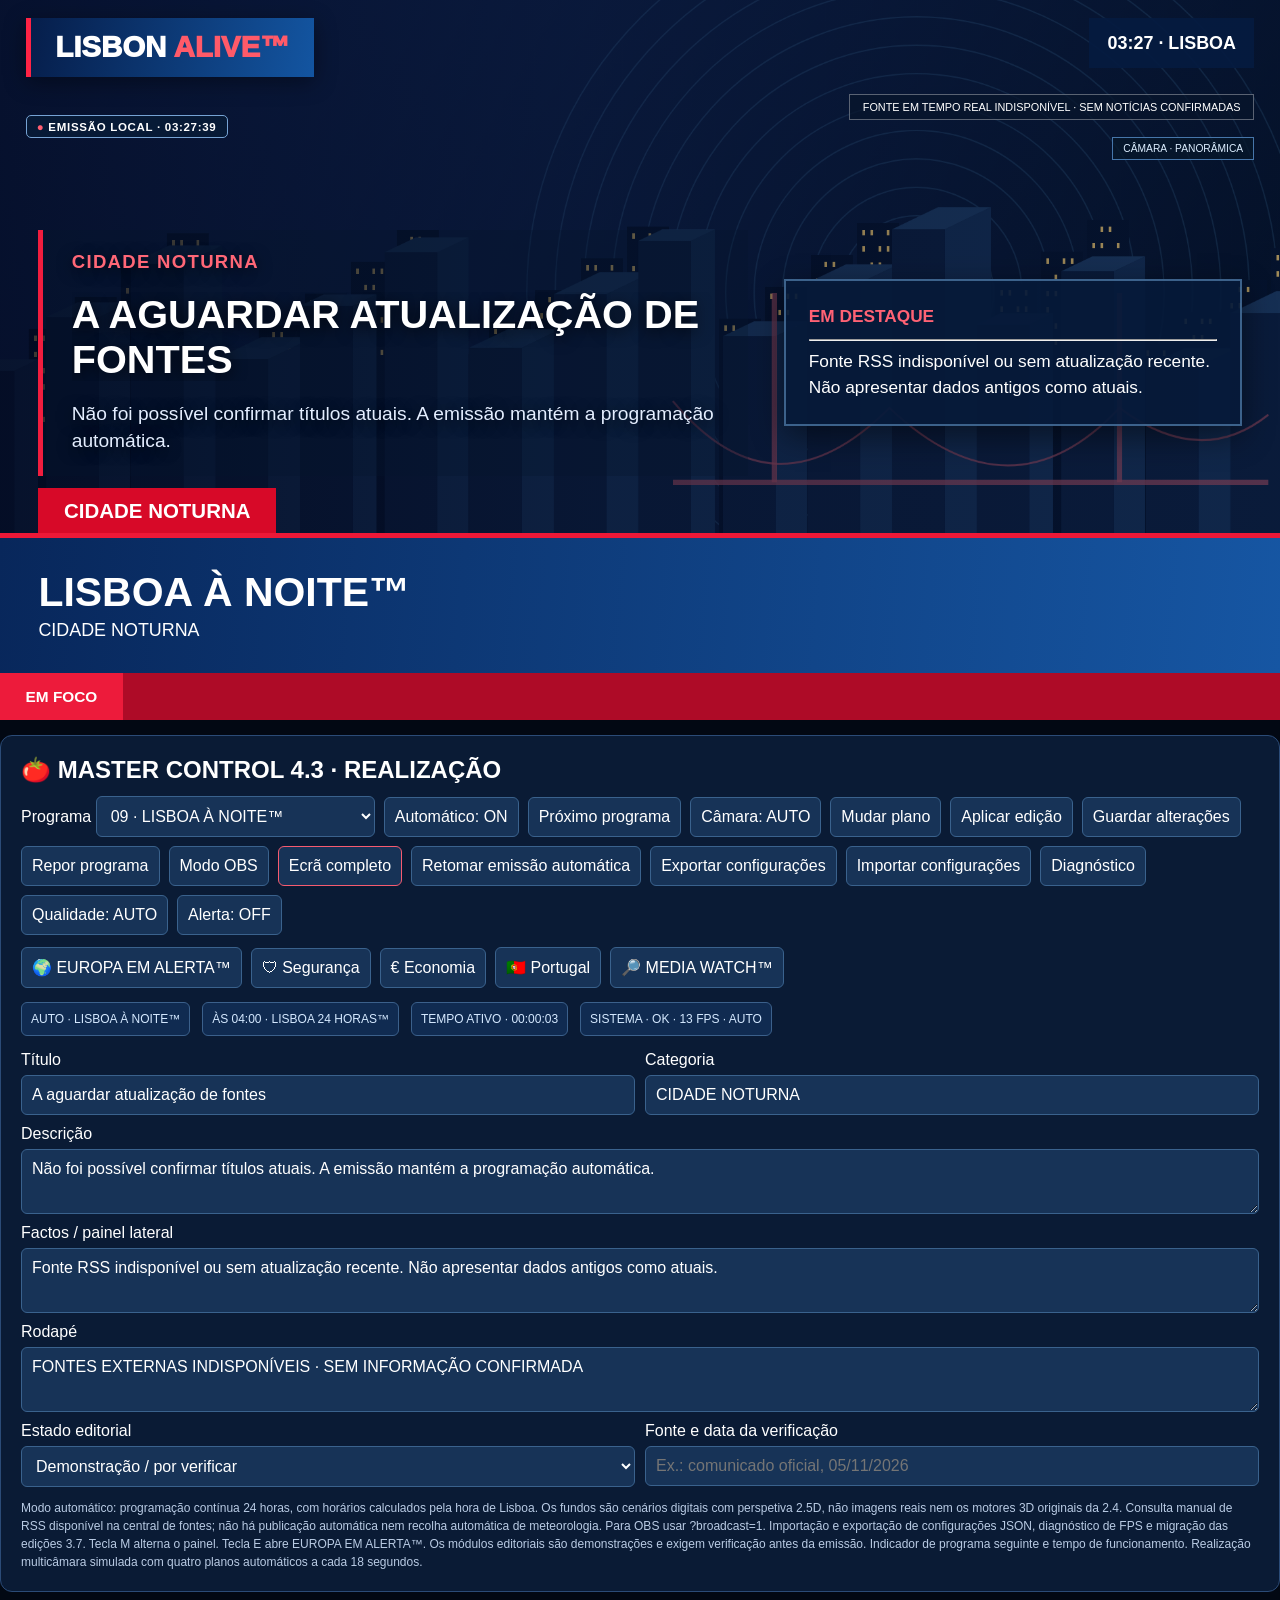
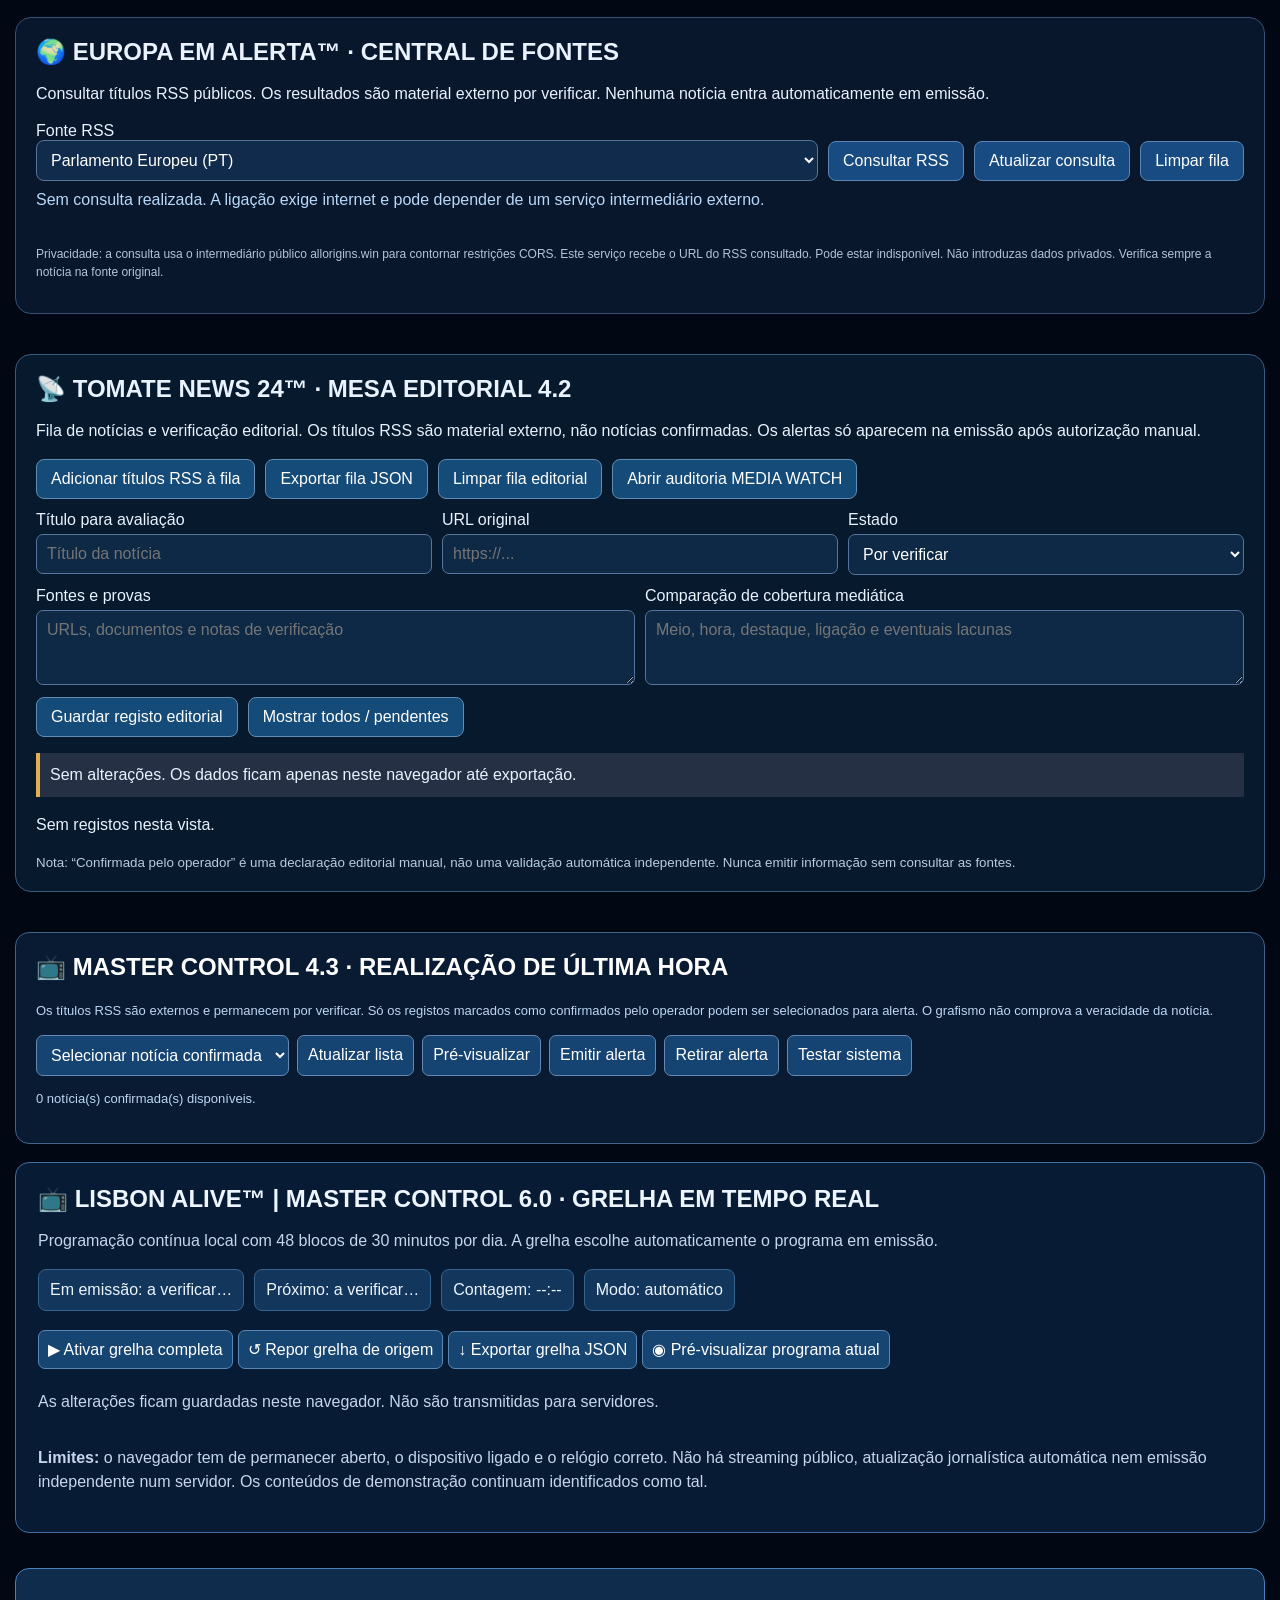
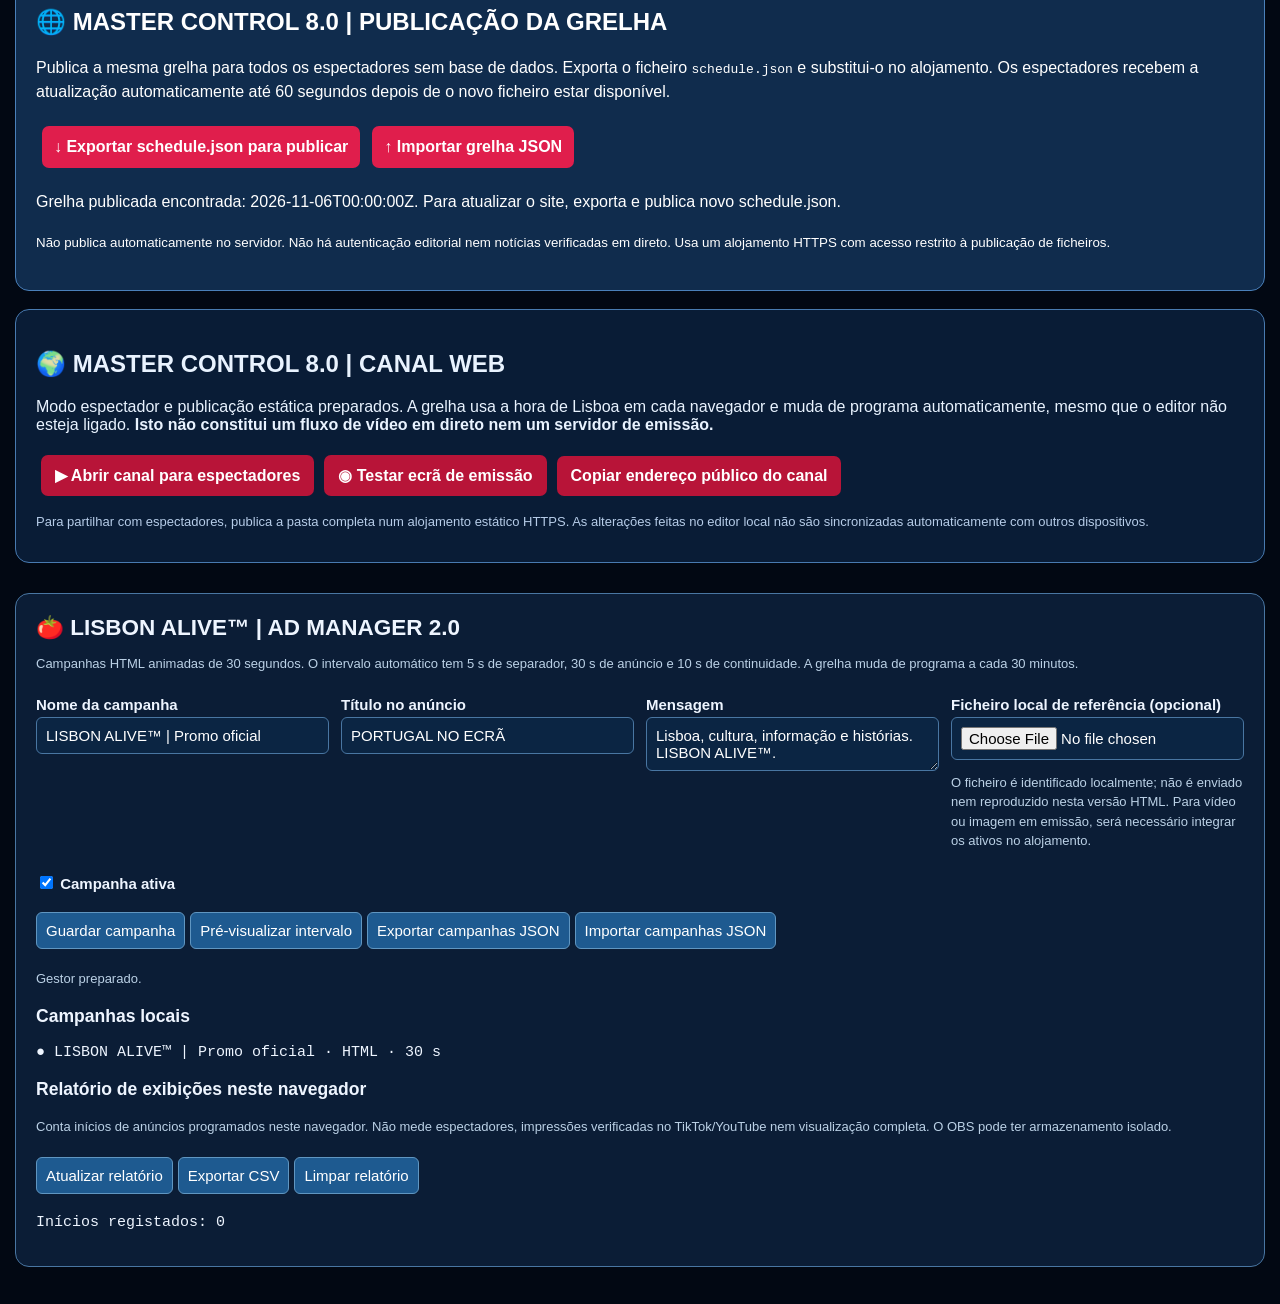
==== commit 64e5a40f: "fix: remove undefined special flag from half-hour schedule refresh" ====
--- a/index.html
+++ b/index.html
@@ -279,7 +279,7 @@
 const oldIndex=scheduleIndex;scheduleIndex=function(hour){const t=lisbon();return grid[(hour*2+(hour===t.h&&t.m>=30?1:0))%48]};
 function current(){const t=lisbon(),slot=t.h*2+Math.floor(t.m/30),idx=grid[slot],next=grid[(slot+1)%48],remaining=1800-(t.m%30)*60-new Date().toLocaleTimeString('en-GB',{timeZone:'Europe/Lisbon',second:'2-digit'}).split(':').pop()*1;return {t,slot,idx,next,remaining}}
 function redraw(){const area=el('grid60');area.replaceChildren();for(let i=0;i<48;i++){const cell=document.createElement('div');cell.className='slot60';cell.dataset.slot=i;const label=document.createElement('strong');label.textContent=two(Math.floor(i/2))+':'+(i%2?'30':'00')+'–'+two(Math.floor(((i+1)*30)/60)%24)+':'+((i+1)%2?'30':'00');const sel=document.createElement('select');sel.setAttribute('aria-label','Programa das '+label.textContent);programmes.forEach((p,j)=>{const o=document.createElement('option');o.value=j;o.textContent=p[0]+' · '+p[1];sel.append(o)});sel.value=grid[i];sel.onchange=()=>{grid[i]=Number(sel.value);try{localStorage.setItem(key,JSON.stringify(grid))}catch{}el('notice60').textContent='Alteração guardada para '+label.textContent+'.';update()};cell.append(label,sel);area.append(cell)}update()}
-function update(){const {t,slot,idx,next,remaining}=current();document.querySelectorAll('.slot60').forEach((c,i)=>c.classList.toggle('playing',i===slot));const isFriday=new Intl.DateTimeFormat('en-GB',{timeZone:'Europe/Lisbon',weekday:'short'}).format(new Date())==='Fri';el('now60').textContent='NO AR · '+programmes[idx][0];el('next60').textContent='A SEGUIR · '+programmes[next][0];el('count60').textContent='MUDA EM · '+two(Math.floor(remaining/60))+':'+two(remaining%60);el('mode60').textContent='GRELHA · '+(automatic?'AUTO':'MANUAL');if(automatic&&!special&&selected!==idx)render(idx);}
+function update(){const {t,slot,idx,next,remaining}=current();document.querySelectorAll('.slot60').forEach((c,i)=>c.classList.toggle('playing',i===slot));const isFriday=new Intl.DateTimeFormat('en-GB',{timeZone:'Europe/Lisbon',weekday:'short'}).format(new Date())==='Fri';el('now60').textContent='NO AR · '+programmes[idx][0];el('next60').textContent='A SEGUIR · '+programmes[next][0];el('count60').textContent='MUDA EM · '+two(Math.floor(remaining/60))+':'+two(remaining%60);el('mode60').textContent='GRELHA · '+(automatic?'AUTO':'MANUAL');if(automatic&&selected!==idx)render(idx);}
 el('enable60').onclick=()=>{automatic=true;autoUI();tick();update();el('notice60').textContent='Grelha automática ligada.'};el('restore60').onclick=()=>{if(!confirm('Repor os 48 blocos de origem?'))return;grid=original.slice();try{localStorage.removeItem(key)}catch{}redraw();tick()};el('preview60').onclick=()=>{const {idx}=current();automatic=false;autoUI();render(idx);el('stage').scrollIntoView({behavior:'smooth'})};el('export60').onclick=()=>{const b=new Blob([JSON.stringify({version:'6.0',timezone:'Europe/Lisbon',durationMinutes:30,slots:grid.map((program,i)=>({start:two(Math.floor(i/2))+':'+(i%2?'30':'00'),program,show:programmes[program][0]}))},null,2)],{type:'application/json'});const a=document.createElement('a'),u=URL.createObjectURL(b);a.href=u;a.download='lisbon-alive-grelha-6-0.json';a.click();setTimeout(()=>URL.revokeObjectURL(u),1500)};
 function validPublished(data){return data&&data.timezone==='Europe/Lisbon'&&Array.isArray(data.programs)&&data.programs.length===48&&data.programs.every(n=>Number.isInteger(n)&&n>=0&&n<programmes.length)}
 async function loadPublished(){try{const r=await fetch('schedule.json?ts='+Date.now(),{cache:'no-store'});if(!r.ok)throw Error('HTTP '+r.status);const d=await r.json();if(!validPublished(d))throw Error('Formato de grelha inválido');if(isPublic){grid=d.programs.slice();redraw();tick();}else{el('publish80status').textContent='Grelha publicada encontrada: '+(d.publishedAt||'sem data')+'. Para atualizar o site, exporta e publica novo schedule.json.'}}catch(e){if(!isPublic)el('publish80status').textContent='Ainda sem grelha publicada no servidor. '+e.message;}}
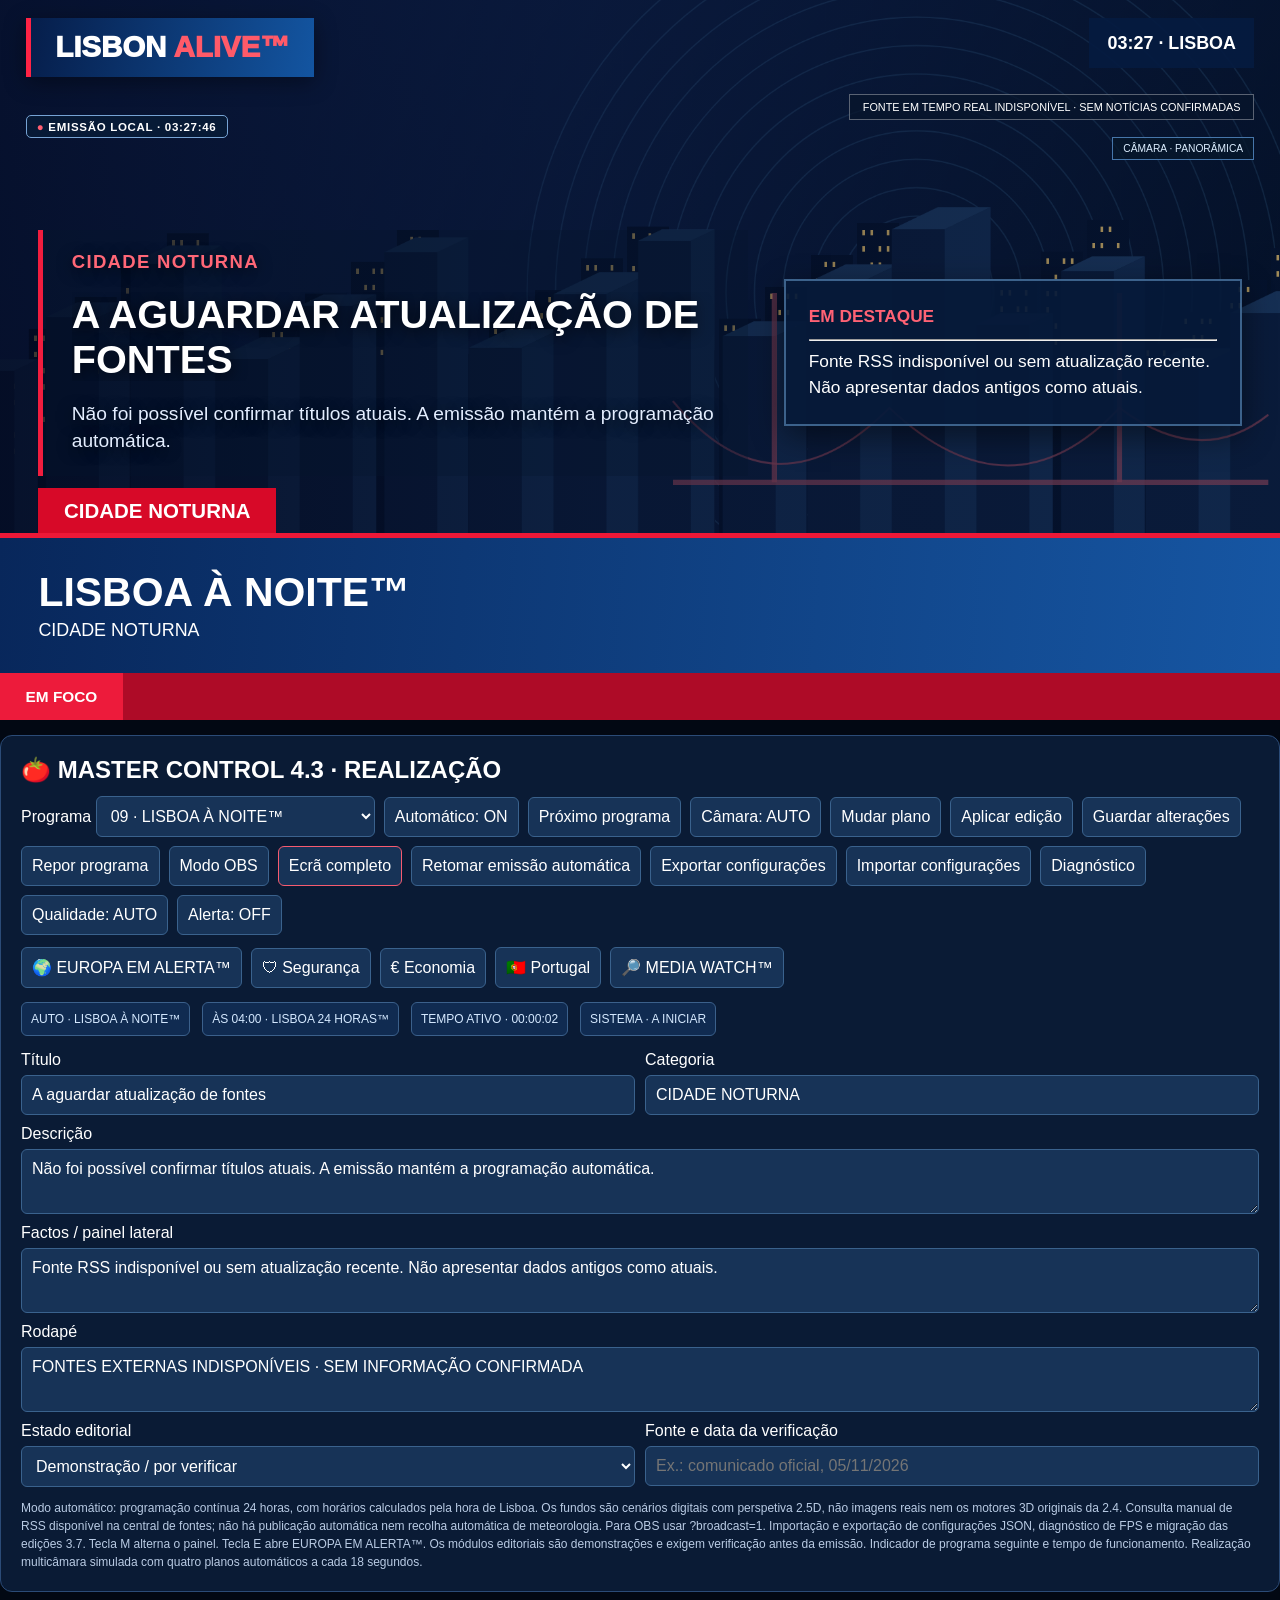
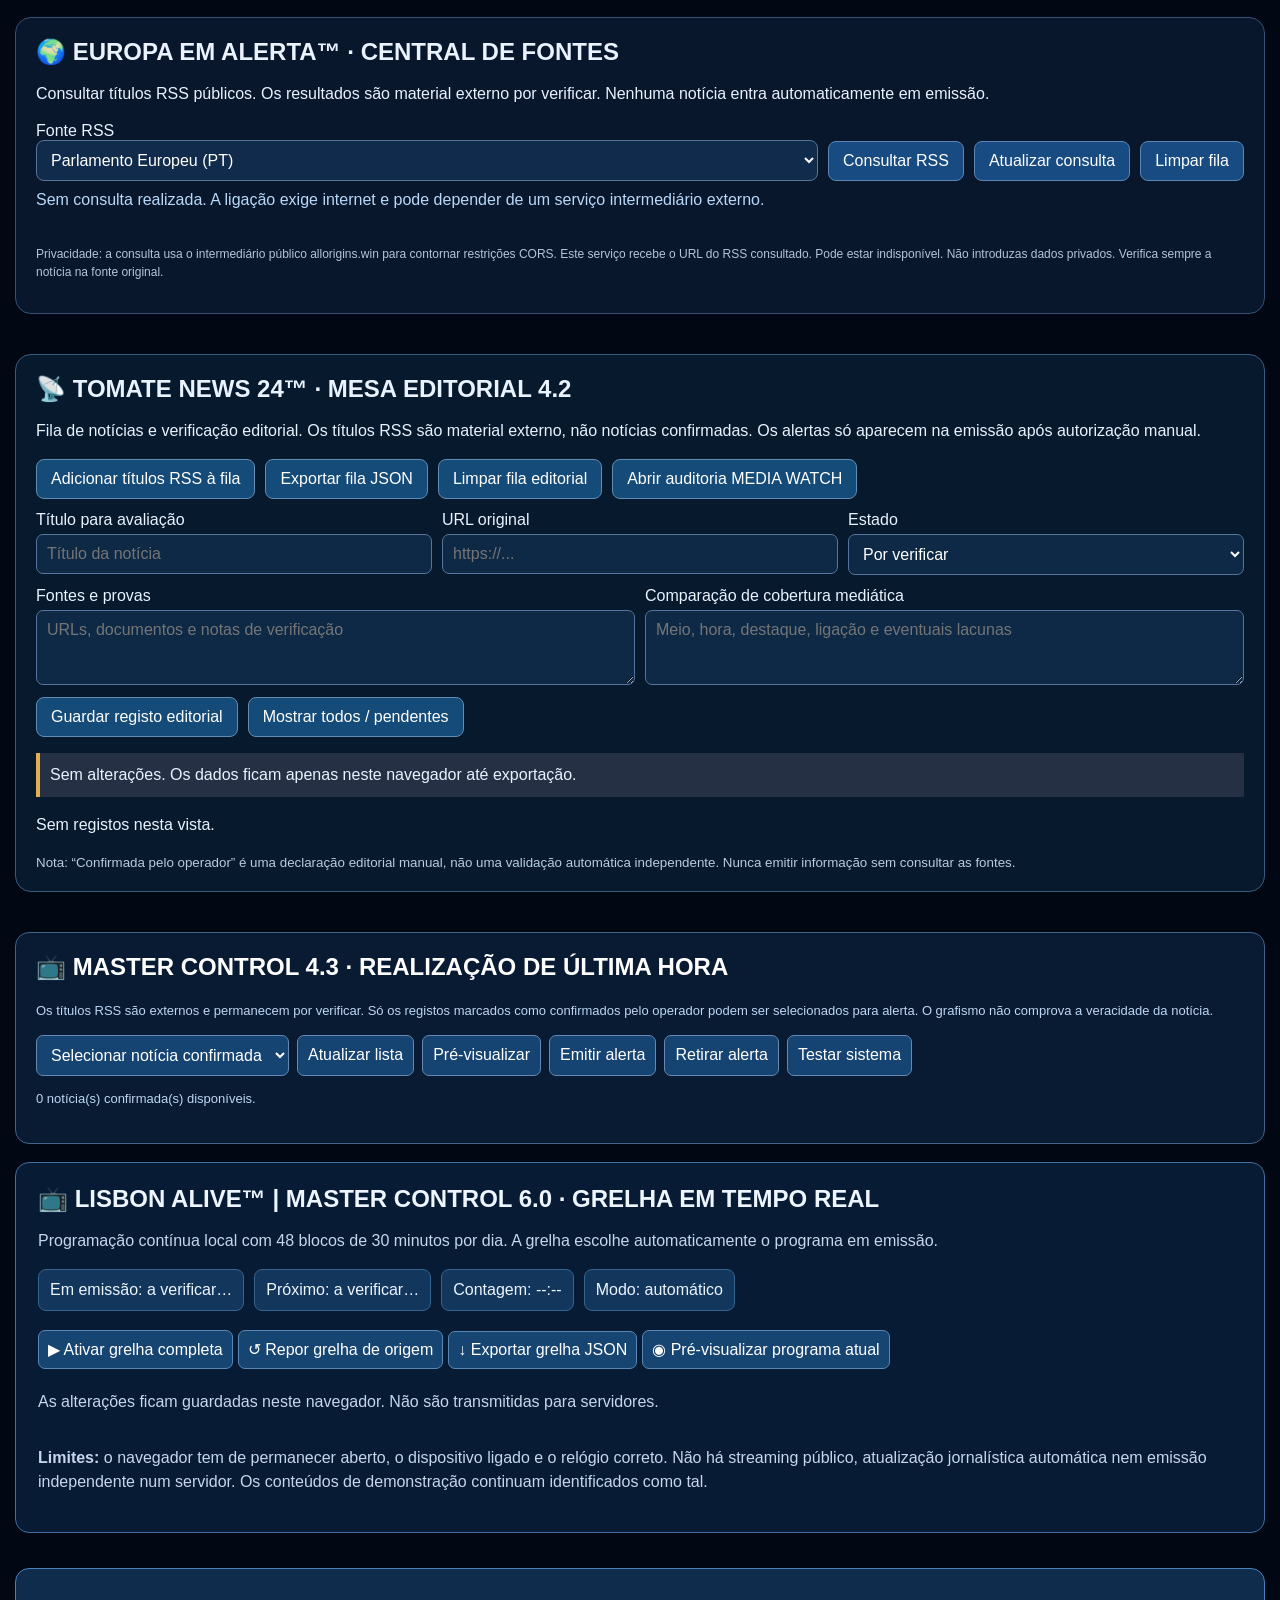
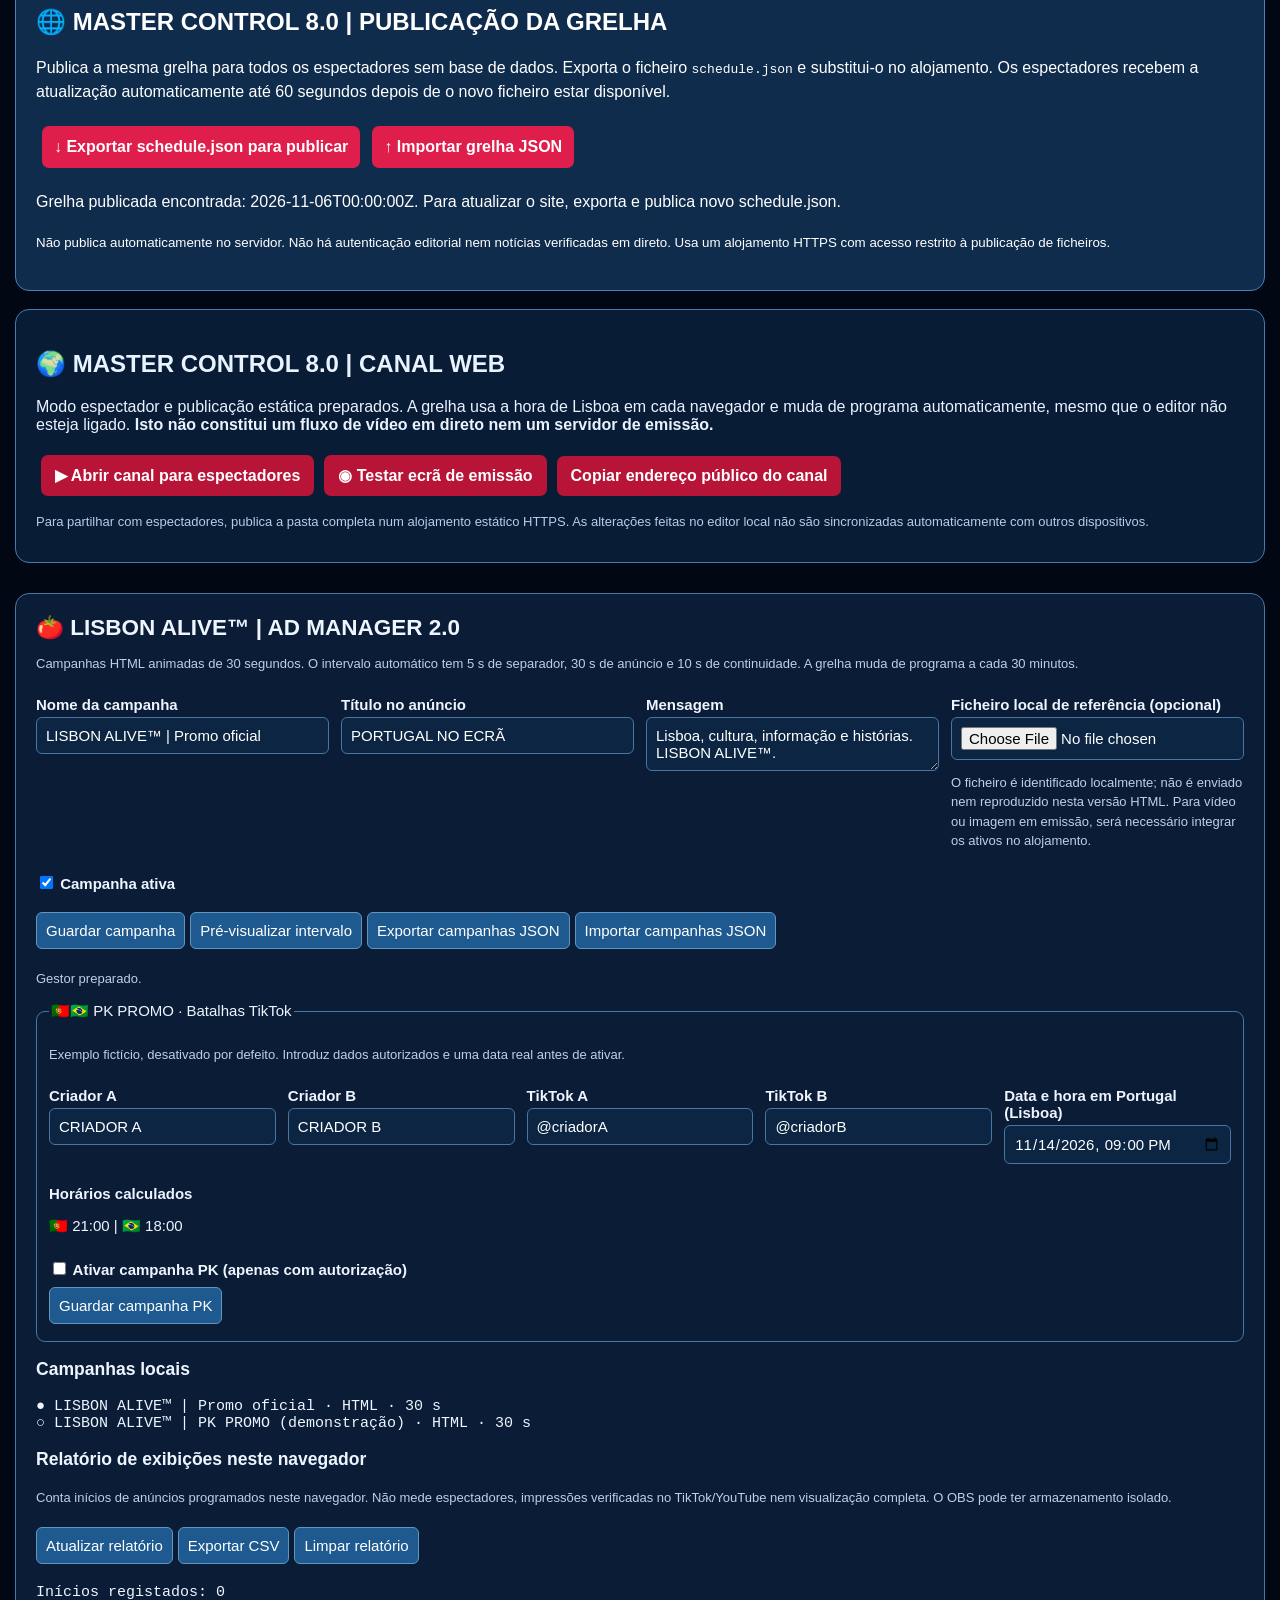
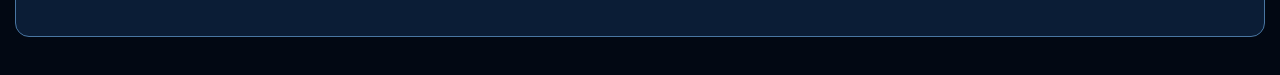
==== commit 40a4a2f2: "feat: PK PROMO campaigns with Lisbon/Brasilia automatic timezone conversion" ====
--- a/index.html
+++ b/index.html
@@ -303,7 +303,11 @@
 const $=id=>document.getElementById(id),params=new URLSearchParams(location.search);
 const preview=params.get('adPreview')==='1',campaignKey='lisbonAliveAdCampaigns20',logKey='lisbonAliveAdReport20';
 const defaultCampaign={id:'official-promo',name:'LISBON ALIVE™ | Promo oficial',format:'html',duration:30,headline:'PORTUGAL NO ECRÃ',copy:'Lisboa, cultura, informação e histórias. LISBON ALIVE™.',enabled:true,mediaName:''};
-let campaigns=[defaultCampaign],shown=false,lastPhase='',lastImpression='',lastCampaign=defaultCampaign;
+const pkCampaign={id:'pk-promo-demo',name:'LISBON ALIVE™ | PK PROMO (demonstração)',format:'html',duration:30,headline:'BATALHA LIVE · VS',copy:'Exemplo de anúncio. Criadores e horário fictícios.',enabled:false,type:'pk',creatorA:'CRIADOR A',creatorB:'CRIADOR B',handleA:'@criadorA',handleB:'@criadorB',eventAt:'2026-11-14T21:00:00+00:00',mediaName:''};
+function fmtTime(iso,zone){try{return new Intl.DateTimeFormat('pt-PT',{timeZone:zone,hour:'2-digit',minute:'2-digit',hourCycle:'h23'}).format(new Date(iso))}catch{return '--:--'}}
+function pkText(c){const a=c.creatorA||'CRIADOR A',b=c.creatorB||'CRIADOR B';return {head:a+'  VS  '+b,copy:'🇵🇹 '+fmtTime(c.eventAt,'Europe/Lisbon')+' PORTUGAL   |   🇧🇷 '+fmtTime(c.eventAt,'America/Sao_Paulo')+' BRASÍLIA · '+(c.handleA||'')+' / '+(c.handleB||''),status:'PUBLICIDADE · BATALHA TIKTOK · '+c.name}}
+
+let campaigns=[defaultCampaign,pkCampaign],shown=false,lastPhase='',lastImpression='',lastCampaign=defaultCampaign;
 function safeLoad(){try{const stored=JSON.parse(localStorage.getItem(campaignKey)||'null');if(Array.isArray(stored)&&stored.length){campaigns=stored.filter(x=>x&&typeof x.id==='string'&&typeof x.name==='string'&&x.format==='html'&&x.duration===30).slice(0,30);if(!campaigns.length)campaigns=[defaultCampaign]}}catch(e){console.warn('Campanhas locais indisponíveis',e)}}
 safeLoad();
 function report(event){try{const data=JSON.parse(localStorage.getItem(logKey)||'[]');const rows=Array.isArray(data)?data:[];rows.push(event);localStorage.setItem(logKey,JSON.stringify(rows.slice(-500)))}catch(e){console.warn('Relatório local indisponível',e)}}
@@ -325,7 +329,7 @@
   if(phase==='ad'&&lastImpression!==impressionKey&&!preview){report({at:new Date().toISOString(),campaignId:selected.id,campaignName:selected.name,slot:slotKey,type:'display-start'});lastImpression=impressionKey}
   const phaseKey=slotKey+'|'+phase+'|'+selected.id;
   if(lastPhase!==phaseKey){
-   const display=phase==='ident'?{head:'INTERVALO PUBLICITÁRIO',copy:'LISBON ALIVE™ · Voltamos já a seguir.',status:'SEPARADOR · 5 SEGUNDOS'}:phase==='ad'?{head:selected.headline||selected.name,copy:selected.copy||'Uma produção LISBON ALIVE™.',status:'AUTOPROMOÇÃO · '+selected.name}:{head:'A SEGUIR',copy:next,status:'CONTINUIDADE · 10 SEGUNDOS'};
+   const display=phase==='ident'?{head:'INTERVALO PUBLICITÁRIO',copy:'LISBON ALIVE™ · Voltamos já a seguir.',status:'SEPARADOR · 5 SEGUNDOS'}:phase==='ad'?(selected.type==='pk'?pkText(selected):{head:selected.headline||selected.name,copy:selected.copy||'Uma produção LISBON ALIVE™.',status:'AUTOPROMOÇÃO · '+selected.name}):{head:'A SEGUIR',copy:next,status:'CONTINUIDADE · 10 SEGUNDOS'};
    $('cbKicker').textContent=phase==='ad'?'MENSAGEM COMERCIAL':phase==='next'?'CONTINUIDADE DE EMISSÃO':'LISBON ALIVE™';
    $('cbHeadline').textContent=display.head;$('cbCopy').textContent=display.copy;$('cbStatus').textContent=display.status;
    $('cbNext').textContent='A SEGUIR · '+next;lastPhase=phaseKey;lastCampaign=selected;
@@ -360,6 +364,21 @@
 <label><input id="adEnabled20" type="checkbox" checked style="width:auto"> Campanha ativa</label>
 <p><button id="adSave20">Guardar campanha</button><button id="adPreview20">Pré-visualizar intervalo</button><button id="adExport20">Exportar campanhas JSON</button><button id="adImport20">Importar campanhas JSON</button><input id="adImportFile20" type="file" accept=".json,application/json" hidden></p>
 <p id="adStatus20" class="ad-note" role="status">Gestor preparado.</p>
+
+<fieldset style="border:1px solid #4976a2;border-radius:9px;margin:14px 0;padding:12px">
+<legend>🇵🇹🇧🇷 PK PROMO · Batalhas TikTok</legend>
+<p class="ad-note">Exemplo fictício, desativado por defeito. Introduz dados autorizados e uma data real antes de ativar.</p>
+<div class="ad-grid">
+<div><label for="pkA20">Criador A</label><input id="pkA20" value="CRIADOR A"></div>
+<div><label for="pkB20">Criador B</label><input id="pkB20" value="CRIADOR B"></div>
+<div><label for="pkHandleA20">TikTok A</label><input id="pkHandleA20" value="@criadorA"></div>
+<div><label for="pkHandleB20">TikTok B</label><input id="pkHandleB20" value="@criadorB"></div>
+<div><label for="pkDate20">Data e hora em Portugal (Lisboa)</label><input id="pkDate20" type="datetime-local" value="2026-11-14T21:00"></div>
+<div><label>Horários calculados</label><p id="pkTimes20" role="status"></p></div>
+</div>
+<label><input type="checkbox" id="pkEnabled20" style="width:auto"> Ativar campanha PK (apenas com autorização)</label>
+<button id="pkSave20">Guardar campanha PK</button>
+</fieldset>
 <h3>Campanhas locais</h3><pre id="adList20"></pre>
 <h3>Relatório de exibições neste navegador</h3>
 <p class="ad-note">Conta inícios de anúncios programados neste navegador. Não mede espectadores, impressões verificadas no TikTok/YouTube nem visualização completa. O OBS pode ter armazenamento isolado.</p>
@@ -377,6 +396,11 @@
 $('adReport20').onclick=refresh;
 $('adCsv20').onclick=()=>{const rows=api.getReport(),quote=x=>'"'+String(x??'').replace(/"/g,'""')+'"';download(['data_utc,campanha_id,campanha,bloco,tipo',...rows.map(x=>[x.at,x.campaignId,x.campaignName,x.slot,x.type].map(quote).join(','))].join('\r\n'),'lisbon-alive-relatorio.csv','text/csv;charset=utf-8')};
 $('adClear20').onclick=()=>{if(confirm('Apagar os registos locais de exibições?')){api.clearReport();refresh()}};
+
+function pkIso(){const raw=$('pkDate20').value;if(!raw)return '';const [date,time]=raw.split('T');if(!date||!time)return '';const target=date+' '+time;const base=new Date(raw+':00Z');if(!Number.isFinite(base.getTime()))return '';for(let delta=-2;delta<=2;delta++){const candidate=new Date(base.getTime()+delta*3600000);const parts=new Intl.DateTimeFormat('en-CA',{timeZone:'Europe/Lisbon',year:'numeric',month:'2-digit',day:'2-digit',hour:'2-digit',minute:'2-digit',hourCycle:'h23'}).formatToParts(candidate);const v=t=>parts.find(p=>p.type===t)?.value;const formatted=v('year')+'-'+v('month')+'-'+v('day')+' '+v('hour')+':'+v('minute');if(formatted===target)return candidate.toISOString()}return ''}
+function updatePkTimes(){const iso=pkIso();$('pkTimes20').textContent=iso?'🇵🇹 '+new Intl.DateTimeFormat('pt-PT',{timeZone:'Europe/Lisbon',hour:'2-digit',minute:'2-digit'}).format(new Date(iso))+'  |  🇧🇷 '+new Intl.DateTimeFormat('pt-PT',{timeZone:'America/Sao_Paulo',hour:'2-digit',minute:'2-digit'}).format(new Date(iso)):'Escolhe uma data e hora válida'}
+$('pkDate20').addEventListener('input',updatePkTimes);updatePkTimes();
+$('pkSave20').onclick=()=>{try{const iso=pkIso();if(!iso)throw Error('Data inválida ou hora inexistente na mudança de horário');const a=$('pkA20').value.trim(),b=$('pkB20').value.trim();if(!a||!b)throw Error('Indica os dois criadores');const c=api.getCampaigns(),obj={id:'pk-promo-demo',name:'LISBON ALIVE™ | PK PROMO',format:'html',duration:30,headline:'BATALHA LIVE · VS',copy:'',enabled:$('pkEnabled20').checked,type:'pk',creatorA:a,creatorB:b,handleA:$('pkHandleA20').value.trim(),handleB:$('pkHandleB20').value.trim(),eventAt:iso,mediaName:''};const i=c.findIndex(x=>x.id===obj.id);if(i<0)c.push(obj);else c[i]=obj;api.save(c);status('Campanha PK guardada. Horários calculados para Lisboa e Brasília.');refresh()}catch(e){status('Erro: '+e.message)}};
 refresh();
 })();
 </script></body></html>
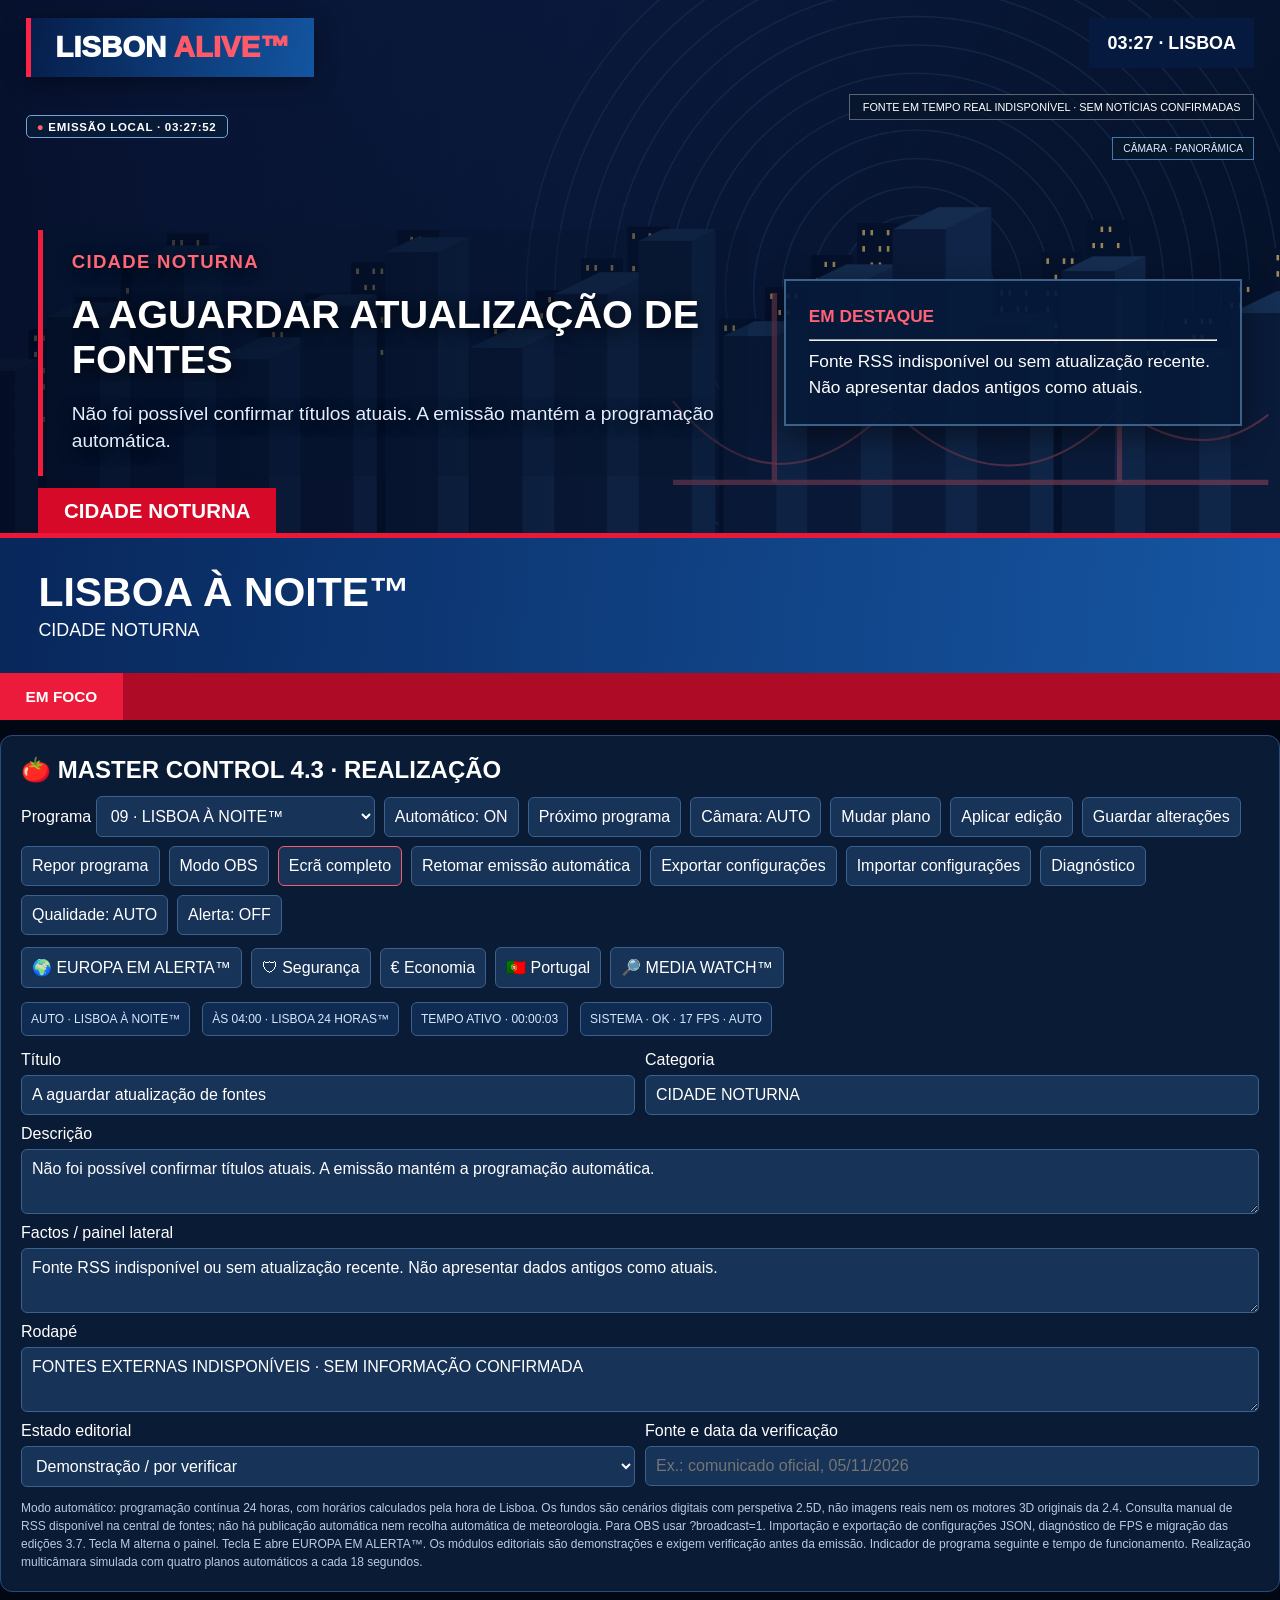
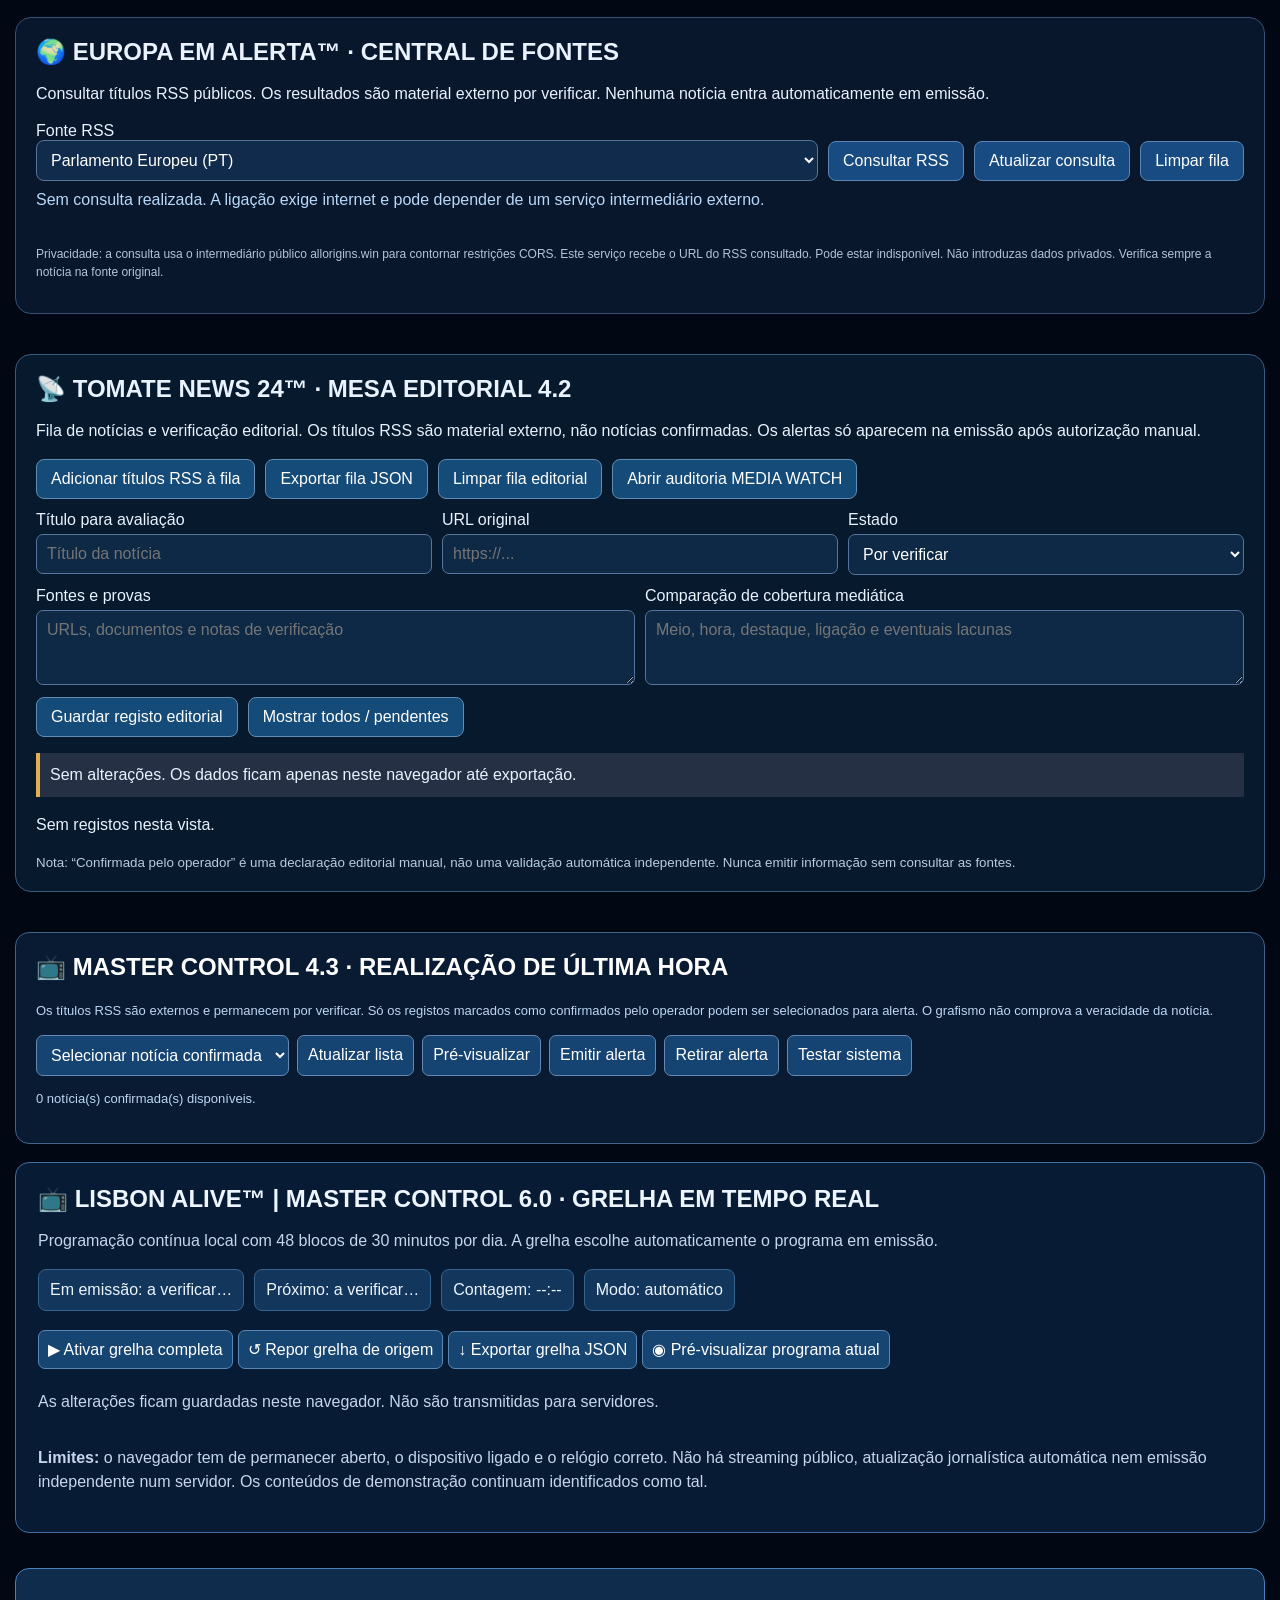
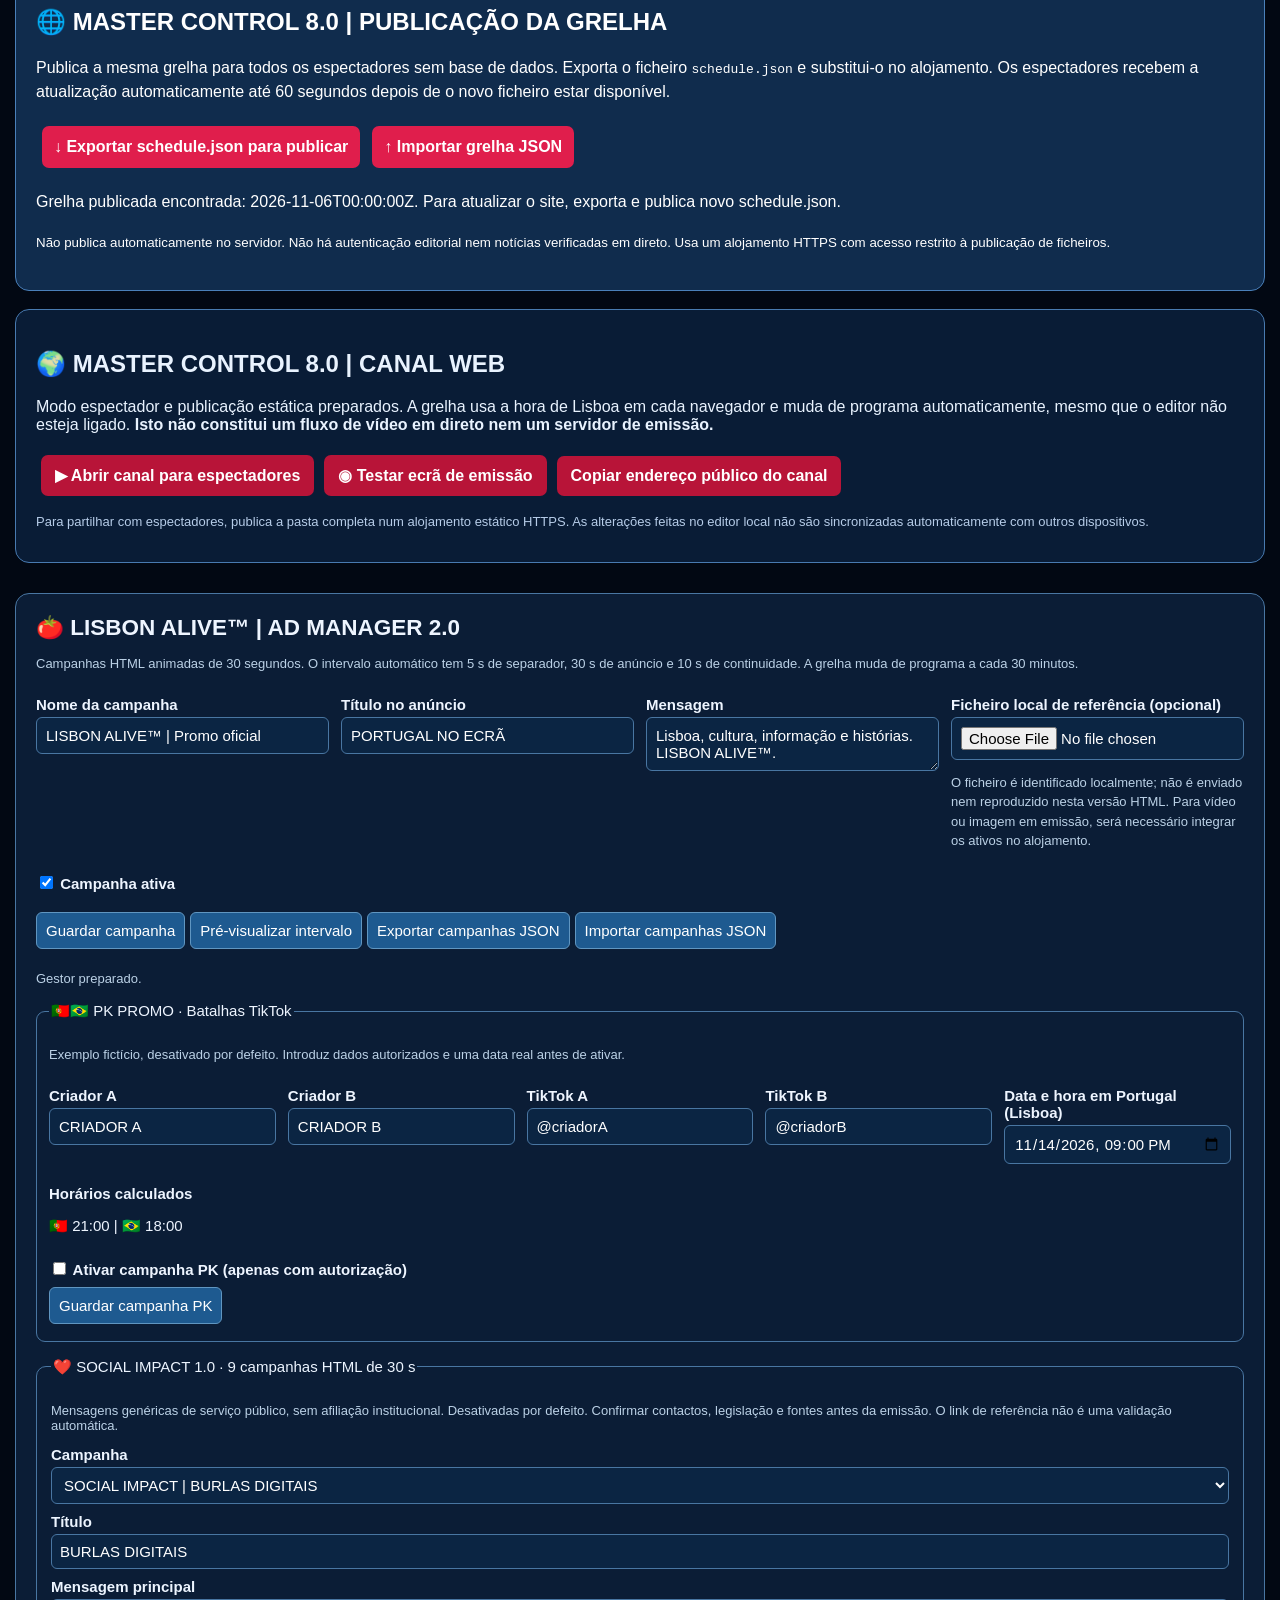
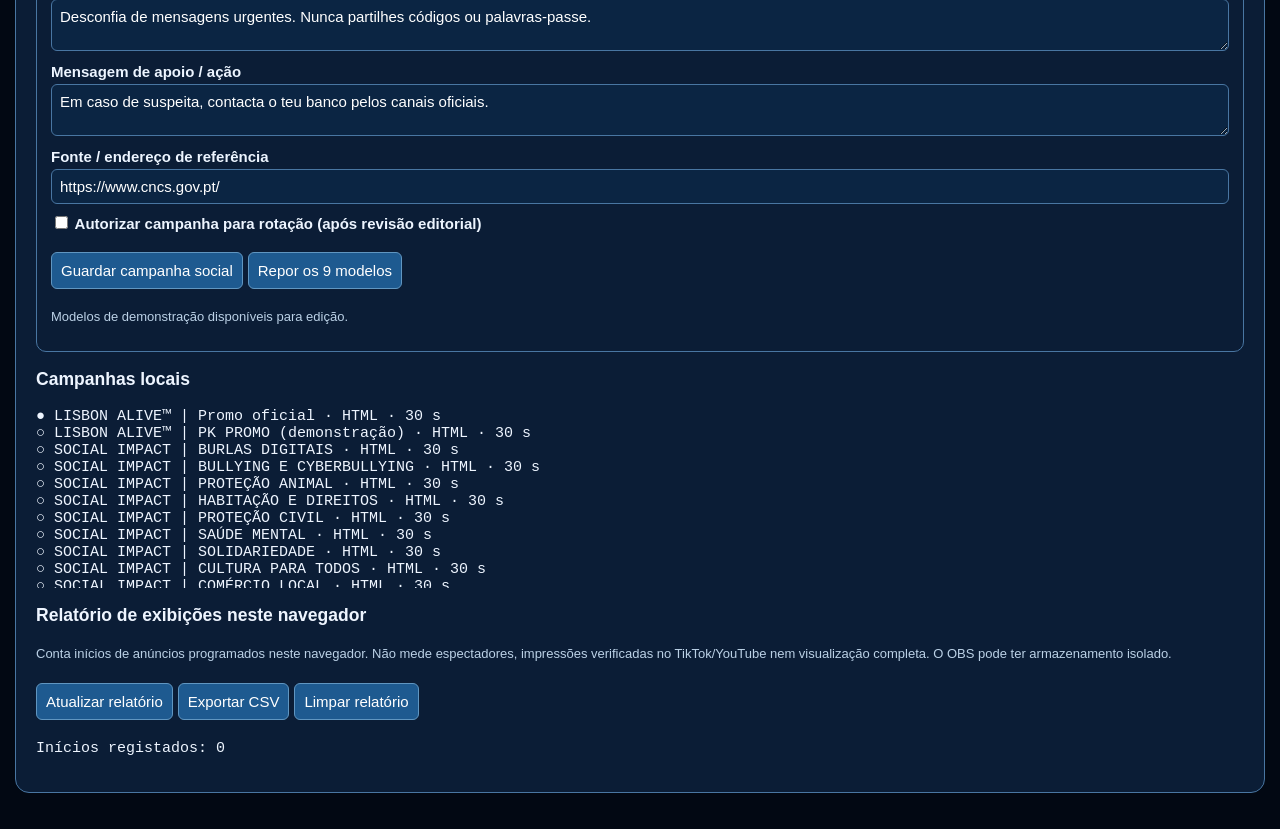
==== commit fa00dae8: "feat: SOCIAL IMPACT 1.0 nine editable 30s PSA campaigns, local controls and animations" ====
--- a/index.html
+++ b/index.html
@@ -303,11 +303,13 @@
 const $=id=>document.getElementById(id),params=new URLSearchParams(location.search);
 const preview=params.get('adPreview')==='1',campaignKey='lisbonAliveAdCampaigns20',logKey='lisbonAliveAdReport20';
 const defaultCampaign={id:'official-promo',name:'LISBON ALIVE™ | Promo oficial',format:'html',duration:30,headline:'PORTUGAL NO ECRÃ',copy:'Lisboa, cultura, informação e histórias. LISBON ALIVE™.',enabled:true,mediaName:''};
+const socialTemplates=[{"id":"social-burlas","name":"SOCIAL IMPACT | BURLAS DIGITAIS","format":"html","duration":30,"type":"social","headline":"BURLAS DIGITAIS","copy":"Desconfia de mensagens urgentes. Nunca partilhes códigos ou palavras-passe.","help":"Em caso de suspeita, contacta o teu banco pelos canais oficiais.","url":"https://www.cncs.gov.pt/","enabled":false,"mediaName":""},{"id":"social-bullying","name":"SOCIAL IMPACT | BULLYING E CYBERBULLYING","format":"html","duration":30,"type":"social","headline":"BULLYING E CYBERBULLYING","copy":"Não partilhes humilhações. Guarda provas e pede ajuda a alguém de confiança.","help":"Fala com a escola, familiares ou serviços de apoio.","url":"https://www.internetsegura.pt/","enabled":false,"mediaName":""},{"id":"social-animais","name":"SOCIAL IMPACT | PROTEÇÃO ANIMAL","format":"html","duration":30,"type":"social","headline":"PROTEÇÃO ANIMAL","copy":"Adotar é um compromisso para a vida. Não abandones.","help":"Procura associações e centros de recolha autorizados.","url":"https://www.dgav.pt/","enabled":false,"mediaName":""},{"id":"social-habitacao","name":"SOCIAL IMPACT | HABITAÇÃO E DIREITOS","format":"html","duration":30,"type":"social","headline":"HABITAÇÃO E DIREITOS","copy":"Conhece os teus direitos e confirma os programas de apoio à habitação.","help":"Consulta condições e candidaturas em canais oficiais.","url":"https://www.portaldahabitacao.pt/","enabled":false,"mediaName":""},{"id":"social-emergencias","name":"SOCIAL IMPACT | PROTEÇÃO CIVIL","format":"html","duration":30,"type":"social","headline":"PROTEÇÃO CIVIL","copy":"Prepara um plano familiar. Segue avisos oficiais e evita riscos desnecessários.","help":"Em perigo imediato em Portugal, liga 112.","url":"https://www.prociv.gov.pt/","enabled":false,"mediaName":""},{"id":"social-mental","name":"SOCIAL IMPACT | SAÚDE MENTAL","format":"html","duration":30,"type":"social","headline":"SAÚDE MENTAL","copy":"Pedir ajuda é um passo importante. Escuta sem julgar.","help":"Procura um profissional de saúde ou serviço de apoio local.","url":"https://www.sns24.gov.pt/","enabled":false,"mediaName":""},{"id":"social-solidariedade","name":"SOCIAL IMPACT | SOLIDARIEDADE","format":"html","duration":30,"type":"social","headline":"SOLIDARIEDADE","copy":"Um gesto pode transformar um dia. Ajuda com responsabilidade.","help":"Confirma a identidade das organizações antes de doar.","url":"https://www.bancoalimentar.pt/","enabled":false,"mediaName":""},{"id":"social-cultura","name":"SOCIAL IMPACT | CULTURA PARA TODOS","format":"html","duration":30,"type":"social","headline":"CULTURA PARA TODOS","copy":"Descobre exposições, concertos e iniciativas culturais na tua cidade.","help":"Confirma datas, bilhetes e acessibilidade com o organizador.","url":"https://www.agendalx.pt/","enabled":false,"mediaName":""},{"id":"social-comercio","name":"SOCIAL IMPACT | COMÉRCIO LOCAL","format":"html","duration":30,"type":"social","headline":"COMÉRCIO LOCAL","copy":"Descobre os negócios da tua comunidade. Compra de forma informada.","help":"Espaço promocional demonstrativo. Nenhum anunciante contratado.","url":"","enabled":false,"mediaName":""}];
 const pkCampaign={id:'pk-promo-demo',name:'LISBON ALIVE™ | PK PROMO (demonstração)',format:'html',duration:30,headline:'BATALHA LIVE · VS',copy:'Exemplo de anúncio. Criadores e horário fictícios.',enabled:false,type:'pk',creatorA:'CRIADOR A',creatorB:'CRIADOR B',handleA:'@criadorA',handleB:'@criadorB',eventAt:'2026-11-14T21:00:00+00:00',mediaName:''};
 function fmtTime(iso,zone){try{return new Intl.DateTimeFormat('pt-PT',{timeZone:zone,hour:'2-digit',minute:'2-digit',hourCycle:'h23'}).format(new Date(iso))}catch{return '--:--'}}
+function socialText(c){return {head:c.headline,copy:c.copy,status:'MENSAGEM DE SERVIÇO PÚBLICO · '+(c.help||'')+' · '+(c.url||'SEM PATROCÍNIO')}}
 function pkText(c){const a=c.creatorA||'CRIADOR A',b=c.creatorB||'CRIADOR B';return {head:a+'  VS  '+b,copy:'🇵🇹 '+fmtTime(c.eventAt,'Europe/Lisbon')+' PORTUGAL   |   🇧🇷 '+fmtTime(c.eventAt,'America/Sao_Paulo')+' BRASÍLIA · '+(c.handleA||'')+' / '+(c.handleB||''),status:'PUBLICIDADE · BATALHA TIKTOK · '+c.name}}
 
-let campaigns=[defaultCampaign,pkCampaign],shown=false,lastPhase='',lastImpression='',lastCampaign=defaultCampaign;
+let campaigns=[defaultCampaign,pkCampaign,...socialTemplates],shown=false,lastPhase='',lastImpression='',lastCampaign=defaultCampaign;
 function safeLoad(){try{const stored=JSON.parse(localStorage.getItem(campaignKey)||'null');if(Array.isArray(stored)&&stored.length){campaigns=stored.filter(x=>x&&typeof x.id==='string'&&typeof x.name==='string'&&x.format==='html'&&x.duration===30).slice(0,30);if(!campaigns.length)campaigns=[defaultCampaign]}}catch(e){console.warn('Campanhas locais indisponíveis',e)}}
 safeLoad();
 function report(event){try{const data=JSON.parse(localStorage.getItem(logKey)||'[]');const rows=Array.isArray(data)?data:[];rows.push(event);localStorage.setItem(logKey,JSON.stringify(rows.slice(-500)))}catch(e){console.warn('Relatório local indisponível',e)}}
@@ -329,7 +331,7 @@
   if(phase==='ad'&&lastImpression!==impressionKey&&!preview){report({at:new Date().toISOString(),campaignId:selected.id,campaignName:selected.name,slot:slotKey,type:'display-start'});lastImpression=impressionKey}
   const phaseKey=slotKey+'|'+phase+'|'+selected.id;
   if(lastPhase!==phaseKey){
-   const display=phase==='ident'?{head:'INTERVALO PUBLICITÁRIO',copy:'LISBON ALIVE™ · Voltamos já a seguir.',status:'SEPARADOR · 5 SEGUNDOS'}:phase==='ad'?(selected.type==='pk'?pkText(selected):{head:selected.headline||selected.name,copy:selected.copy||'Uma produção LISBON ALIVE™.',status:'AUTOPROMOÇÃO · '+selected.name}):{head:'A SEGUIR',copy:next,status:'CONTINUIDADE · 10 SEGUNDOS'};
+   const display=phase==='ident'?{head:'INTERVALO PUBLICITÁRIO',copy:'LISBON ALIVE™ · Voltamos já a seguir.',status:'SEPARADOR · 5 SEGUNDOS'}:phase==='ad'?(selected.type==='pk'?pkText(selected):selected.type==='social'?socialText(selected):{head:selected.headline||selected.name,copy:selected.copy||'Uma produção LISBON ALIVE™.',status:'AUTOPROMOÇÃO · '+selected.name}):{head:'A SEGUIR',copy:next,status:'CONTINUIDADE · 10 SEGUNDOS'};
    $('cbKicker').textContent=phase==='ad'?'MENSAGEM COMERCIAL':phase==='next'?'CONTINUIDADE DE EMISSÃO':'LISBON ALIVE™';
    $('cbHeadline').textContent=display.head;$('cbCopy').textContent=display.copy;$('cbStatus').textContent=display.status;
    $('cbNext').textContent='A SEGUIR · '+next;lastPhase=phaseKey;lastCampaign=selected;
@@ -352,7 +354,16 @@
 #adManager20 pre{white-space:pre-wrap;overflow-wrap:anywhere;max-height:180px;overflow:auto}
 .broadcast-mode #adManager20{display:none}
 </style>
-<section id="adManager20">
+<style id="socialImpactStyles">
+#commercialBreak.cb-visible .cb-inner{animation:socialFadeIn .75s ease both}
+#commercialBreak.cb-visible .cb-rule{animation:socialPulse 3s ease-in-out infinite}
+@keyframes socialFadeIn{from{opacity:0;transform:translateY(16px)}to{opacity:1;transform:translateY(0)}}
+@keyframes socialPulse{50%{opacity:.45;transform:scaleX(.82)}}
+#socialImpact10{border:1px solid #4976a2;border-radius:10px;padding:14px;margin:16px 0;color:#edf5ff}
+#socialImpact10 select,#socialImpact10 input,#socialImpact10 textarea{width:100%;padding:8px;background:#0b2543;color:white;border:1px solid #4976a2;border-radius:6px}
+#socialImpact10 label{display:block;margin:9px 0 4px}
+#socialImpact10 .social-small{font-size:13px;color:#bbd1e6}
+</style><section id="adManager20">
 <h2>🍅 LISBON ALIVE™ | AD MANAGER 2.0</h2>
 <p class="ad-note">Campanhas HTML animadas de 30 segundos. O intervalo automático tem 5 s de separador, 30 s de anúncio e 10 s de continuidade. A grelha muda de programa a cada 30 minutos.</p>
 <div class="ad-grid">
@@ -379,7 +390,18 @@
 <label><input type="checkbox" id="pkEnabled20" style="width:auto"> Ativar campanha PK (apenas com autorização)</label>
 <button id="pkSave20">Guardar campanha PK</button>
 </fieldset>
-<h3>Campanhas locais</h3><pre id="adList20"></pre>
+<fieldset id="socialImpact10">
+<legend>❤️ SOCIAL IMPACT 1.0 · 9 campanhas HTML de 30 s</legend>
+<p class="social-small">Mensagens genéricas de serviço público, sem afiliação institucional. Desativadas por defeito. Confirmar contactos, legislação e fontes antes da emissão. O link de referência não é uma validação automática.</p>
+<label for="socialSelect10">Campanha</label><select id="socialSelect10"></select>
+<label for="socialHead10">Título</label><input id="socialHead10" maxlength="110">
+<label for="socialCopy10">Mensagem principal</label><textarea id="socialCopy10" maxlength="250" rows="2"></textarea>
+<label for="socialHelp10">Mensagem de apoio / ação</label><textarea id="socialHelp10" maxlength="200" rows="2"></textarea>
+<label for="socialUrl10">Fonte / endereço de referência</label><input id="socialUrl10" type="url">
+<label><input id="socialEnabled10" type="checkbox" style="width:auto"> Autorizar campanha para rotação (após revisão editorial)</label>
+<p><button type="button" id="socialSave10">Guardar campanha social</button><button type="button" id="socialReset10">Repor os 9 modelos</button></p>
+<p class="social-small" id="socialStatus10" role="status">Modelos de demonstração disponíveis para edição.</p>
+</fieldset><h3>Campanhas locais</h3><pre id="adList20"></pre>
 <h3>Relatório de exibições neste navegador</h3>
 <p class="ad-note">Conta inícios de anúncios programados neste navegador. Não mede espectadores, impressões verificadas no TikTok/YouTube nem visualização completa. O OBS pode ter armazenamento isolado.</p>
 <p><button id="adReport20">Atualizar relatório</button><button id="adCsv20">Exportar CSV</button><button id="adClear20">Limpar relatório</button></p><pre id="adLog20"></pre>
@@ -403,4 +425,15 @@
 $('pkSave20').onclick=()=>{try{const iso=pkIso();if(!iso)throw Error('Data inválida ou hora inexistente na mudança de horário');const a=$('pkA20').value.trim(),b=$('pkB20').value.trim();if(!a||!b)throw Error('Indica os dois criadores');const c=api.getCampaigns(),obj={id:'pk-promo-demo',name:'LISBON ALIVE™ | PK PROMO',format:'html',duration:30,headline:'BATALHA LIVE · VS',copy:'',enabled:$('pkEnabled20').checked,type:'pk',creatorA:a,creatorB:b,handleA:$('pkHandleA20').value.trim(),handleB:$('pkHandleB20').value.trim(),eventAt:iso,mediaName:''};const i=c.findIndex(x=>x.id===obj.id);if(i<0)c.push(obj);else c[i]=obj;api.save(c);status('Campanha PK guardada. Horários calculados para Lisboa e Brasília.');refresh()}catch(e){status('Erro: '+e.message)}};
 refresh();
 })();
+</script><script id="socialImpactControls10">
+(()=>{'use strict';const api=window.LisbonAdManager;if(!api)return;const $=id=>document.getElementById(id);
+const templates=[{"id":"social-burlas","name":"SOCIAL IMPACT | BURLAS DIGITAIS","format":"html","duration":30,"type":"social","headline":"BURLAS DIGITAIS","copy":"Desconfia de mensagens urgentes. Nunca partilhes códigos ou palavras-passe.","help":"Em caso de suspeita, contacta o teu banco pelos canais oficiais.","url":"https://www.cncs.gov.pt/","enabled":false,"mediaName":""},{"id":"social-bullying","name":"SOCIAL IMPACT | BULLYING E CYBERBULLYING","format":"html","duration":30,"type":"social","headline":"BULLYING E CYBERBULLYING","copy":"Não partilhes humilhações. Guarda provas e pede ajuda a alguém de confiança.","help":"Fala com a escola, familiares ou serviços de apoio.","url":"https://www.internetsegura.pt/","enabled":false,"mediaName":""},{"id":"social-animais","name":"SOCIAL IMPACT | PROTEÇÃO ANIMAL","format":"html","duration":30,"type":"social","headline":"PROTEÇÃO ANIMAL","copy":"Adotar é um compromisso para a vida. Não abandones.","help":"Procura associações e centros de recolha autorizados.","url":"https://www.dgav.pt/","enabled":false,"mediaName":""},{"id":"social-habitacao","name":"SOCIAL IMPACT | HABITAÇÃO E DIREITOS","format":"html","duration":30,"type":"social","headline":"HABITAÇÃO E DIREITOS","copy":"Conhece os teus direitos e confirma os programas de apoio à habitação.","help":"Consulta condições e candidaturas em canais oficiais.","url":"https://www.portaldahabitacao.pt/","enabled":false,"mediaName":""},{"id":"social-emergencias","name":"SOCIAL IMPACT | PROTEÇÃO CIVIL","format":"html","duration":30,"type":"social","headline":"PROTEÇÃO CIVIL","copy":"Prepara um plano familiar. Segue avisos oficiais e evita riscos desnecessários.","help":"Em perigo imediato em Portugal, liga 112.","url":"https://www.prociv.gov.pt/","enabled":false,"mediaName":""},{"id":"social-mental","name":"SOCIAL IMPACT | SAÚDE MENTAL","format":"html","duration":30,"type":"social","headline":"SAÚDE MENTAL","copy":"Pedir ajuda é um passo importante. Escuta sem julgar.","help":"Procura um profissional de saúde ou serviço de apoio local.","url":"https://www.sns24.gov.pt/","enabled":false,"mediaName":""},{"id":"social-solidariedade","name":"SOCIAL IMPACT | SOLIDARIEDADE","format":"html","duration":30,"type":"social","headline":"SOLIDARIEDADE","copy":"Um gesto pode transformar um dia. Ajuda com responsabilidade.","help":"Confirma a identidade das organizações antes de doar.","url":"https://www.bancoalimentar.pt/","enabled":false,"mediaName":""},{"id":"social-cultura","name":"SOCIAL IMPACT | CULTURA PARA TODOS","format":"html","duration":30,"type":"social","headline":"CULTURA PARA TODOS","copy":"Descobre exposições, concertos e iniciativas culturais na tua cidade.","help":"Confirma datas, bilhetes e acessibilidade com o organizador.","url":"https://www.agendalx.pt/","enabled":false,"mediaName":""},{"id":"social-comercio","name":"SOCIAL IMPACT | COMÉRCIO LOCAL","format":"html","duration":30,"type":"social","headline":"COMÉRCIO LOCAL","copy":"Descobre os negócios da tua comunidade. Compra de forma informada.","help":"Espaço promocional demonstrativo. Nenhum anunciante contratado.","url":"","enabled":false,"mediaName":""}];
+const current=()=>api.getCampaigns(),items=()=>current().filter(c=>c.type==='social');
+const select=$('socialSelect10');function populate(){select.replaceChildren();for(const c of items()){const o=document.createElement('option');o.value=c.id;o.textContent=c.name;select.append(o)}load()}
+function load(){const c=items().find(x=>x.id===select.value);if(!c)return;$('socialHead10').value=c.headline||'';$('socialCopy10').value=c.copy||'';$('socialHelp10').value=c.help||'';$('socialUrl10').value=c.url||'';$('socialEnabled10').checked=!!c.enabled}
+select.addEventListener('change',load);
+$('socialSave10').onclick=()=>{try{const all=current(),idx=all.findIndex(x=>x.id===select.value);if(idx<0)throw Error('Campanha não encontrada');const headline=$('socialHead10').value.trim(),copy=$('socialCopy10').value.trim(),url=$('socialUrl10').value.trim();if(!headline||!copy)throw Error('Preenche o título e a mensagem');if(url&&!/^https:\/\/[^ ]+$/i.test(url))throw Error('Utiliza um endereço HTTPS válido');all[idx]={...all[idx],headline,copy,help:$('socialHelp10').value.trim(),url,enabled:$('socialEnabled10').checked};api.save(all);$('socialStatus10').textContent='Campanha guardada localmente. A publicação exige revisão e testes.'}catch(e){$('socialStatus10').textContent='Erro: '+e.message}};
+$('socialReset10').onclick=()=>{if(!confirm('Repor os 9 modelos sociais?'))return;const other=current().filter(x=>x.type!=='social');api.save([...other,...templates]);populate();$('socialStatus10').textContent='Modelos repostos, todos desativados.'};
+const all=current();if(!all.some(x=>x.type==='social')){api.save([...all,...templates])}populate();
+})();
 </script></body></html>
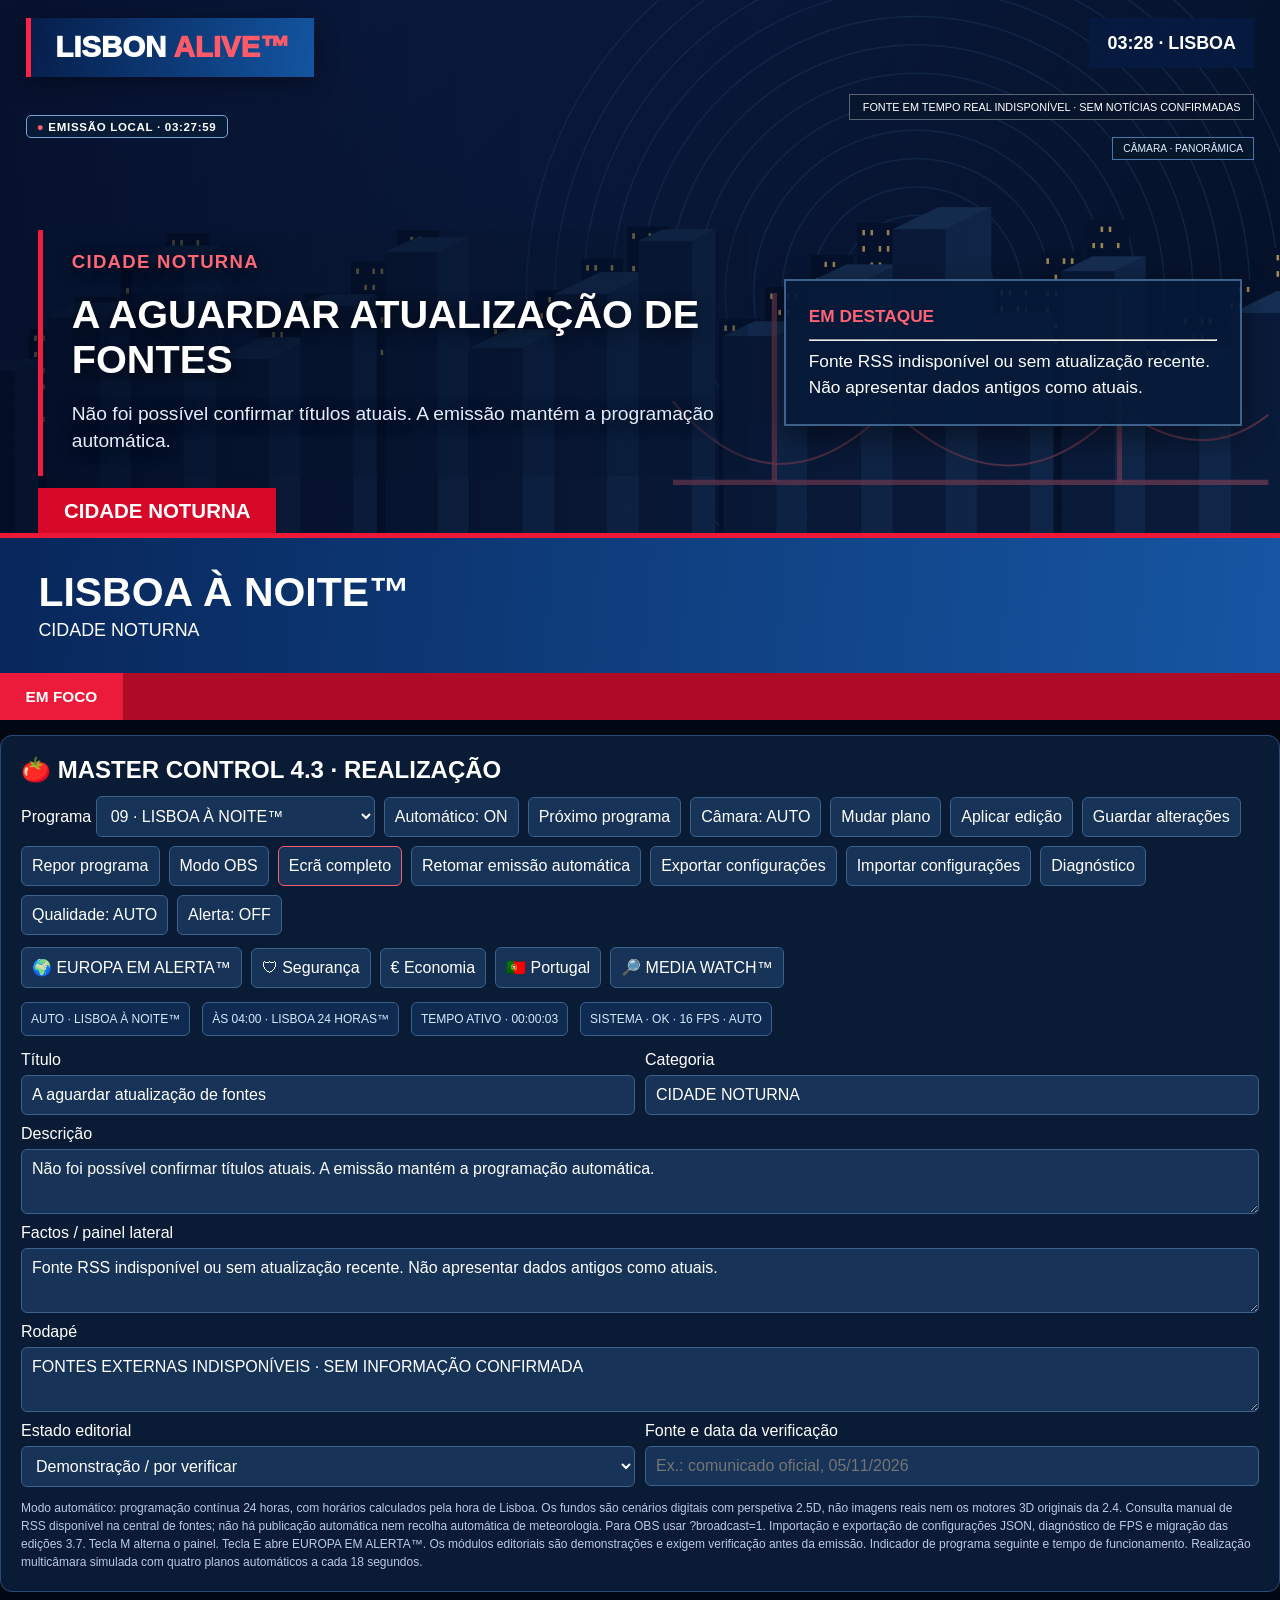
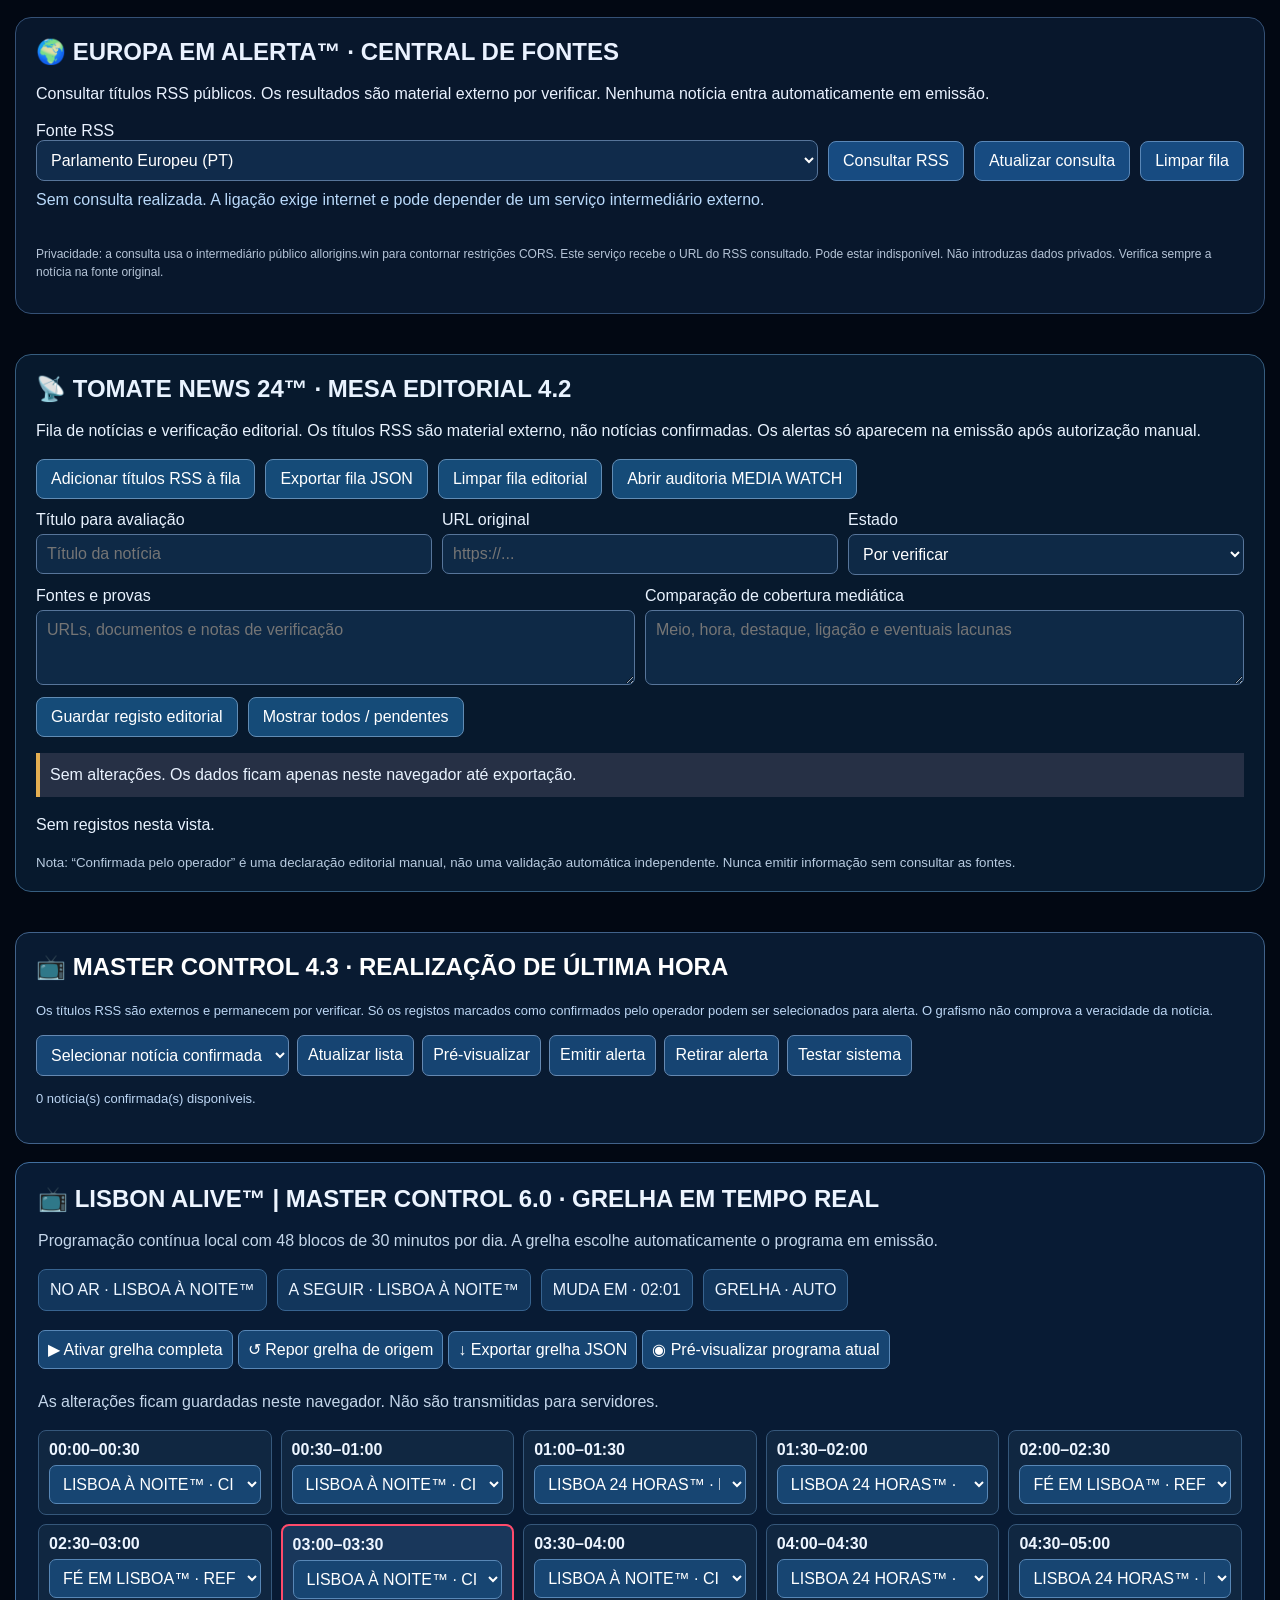
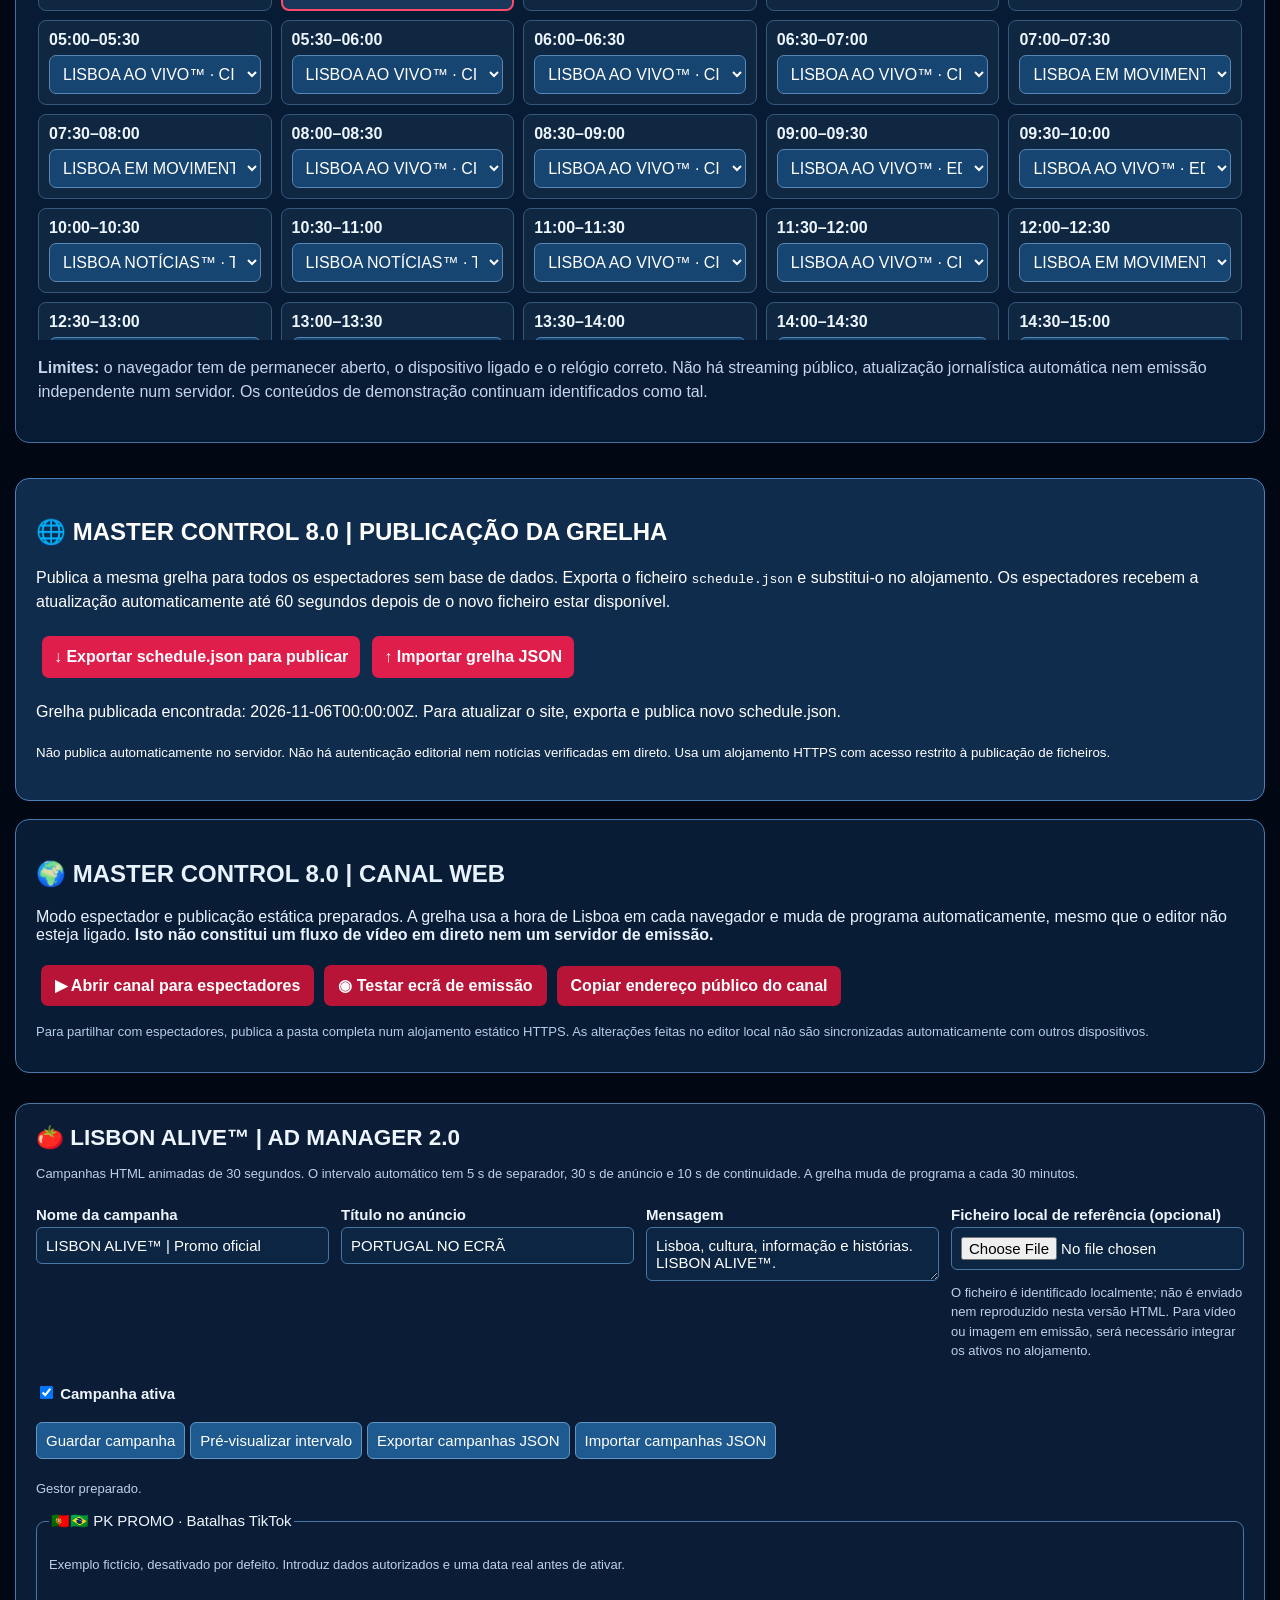
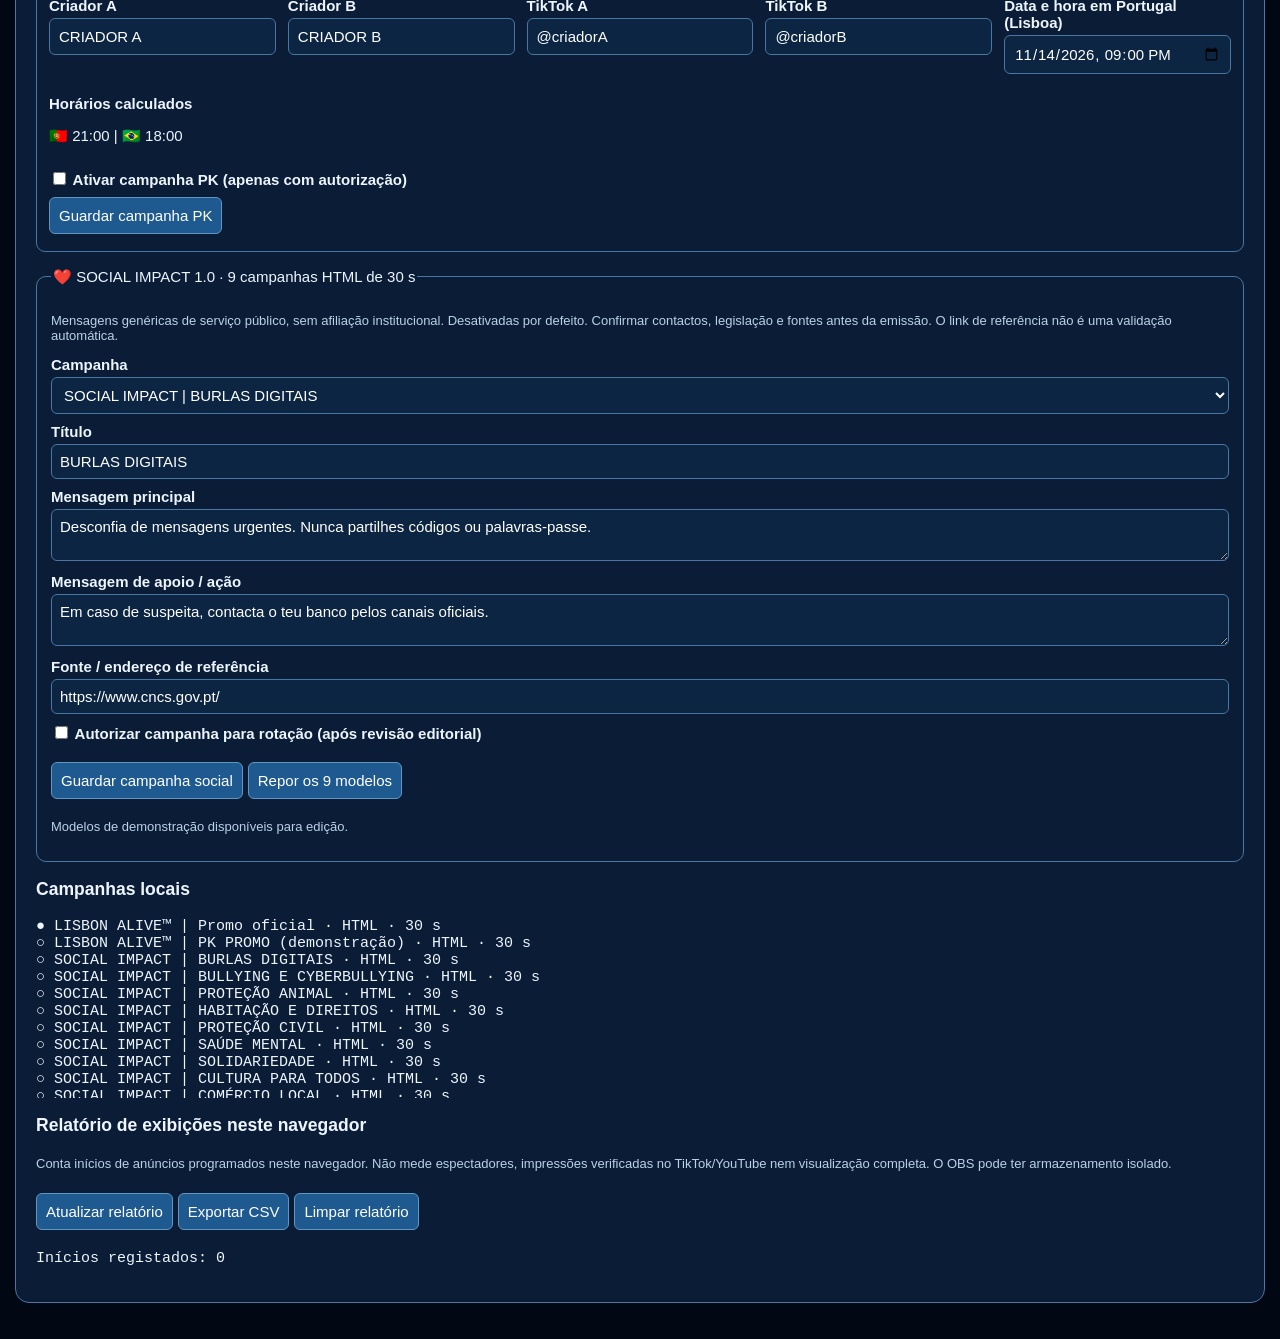
==== commit 593aa21b: "fix: guard absent schedule controls and add isolated social campaign preview mode" ====
--- a/index.html
+++ b/index.html
@@ -283,7 +283,7 @@
 el('enable60').onclick=()=>{automatic=true;autoUI();tick();update();el('notice60').textContent='Grelha automática ligada.'};el('restore60').onclick=()=>{if(!confirm('Repor os 48 blocos de origem?'))return;grid=original.slice();try{localStorage.removeItem(key)}catch{}redraw();tick()};el('preview60').onclick=()=>{const {idx}=current();automatic=false;autoUI();render(idx);el('stage').scrollIntoView({behavior:'smooth'})};el('export60').onclick=()=>{const b=new Blob([JSON.stringify({version:'6.0',timezone:'Europe/Lisbon',durationMinutes:30,slots:grid.map((program,i)=>({start:two(Math.floor(i/2))+':'+(i%2?'30':'00'),program,show:programmes[program][0]}))},null,2)],{type:'application/json'});const a=document.createElement('a'),u=URL.createObjectURL(b);a.href=u;a.download='lisbon-alive-grelha-6-0.json';a.click();setTimeout(()=>URL.revokeObjectURL(u),1500)};
 function validPublished(data){return data&&data.timezone==='Europe/Lisbon'&&Array.isArray(data.programs)&&data.programs.length===48&&data.programs.every(n=>Number.isInteger(n)&&n>=0&&n<programmes.length)}
 async function loadPublished(){try{const r=await fetch('schedule.json?ts='+Date.now(),{cache:'no-store'});if(!r.ok)throw Error('HTTP '+r.status);const d=await r.json();if(!validPublished(d))throw Error('Formato de grelha inválido');if(isPublic){grid=d.programs.slice();redraw();tick();}else{el('publish80status').textContent='Grelha publicada encontrada: '+(d.publishedAt||'sem data')+'. Para atualizar o site, exporta e publica novo schedule.json.'}}catch(e){if(!isPublic)el('publish80status').textContent='Ainda sem grelha publicada no servidor. '+e.message;}}
-if(isPublic){loadPublished();setInterval(loadPublished,60000)}else{loadPublished();el('publish80').onclick=()=>{const payload={version:'8.0',timezone:'Europe/Lisbon',publishedAt:new Date().toISOString(),programs:grid.slice()};const blob=new Blob([JSON.stringify(payload,null,2)],{type:'application/json'});const u=URL.createObjectURL(blob),a=document.createElement('a');a.href=u;a.download='schedule.json';a.click();setTimeout(()=>URL.revokeObjectURL(u),1500);el('publish80status').textContent='Ficheiro schedule.json exportado. Substitui-o no alojamento para publicar a grelha a todos os espectadores.'};el('import80').onchange=async ev=>{const file=ev.target.files?.[0];if(!file)return;try{const d=JSON.parse(await file.text());if(!validPublished(d))throw Error('Ficheiro inválido');grid=d.programs.slice();localStorage.setItem(key,JSON.stringify(grid));redraw();tick();el('publish80status').textContent='Grelha importada no editor. Exporta schedule.json e publica para partilhar.'}catch(e){el('publish80status').textContent='Erro: '+e.message}ev.target.value=''}}
+if(isPublic){loadPublished();setInterval(loadPublished,60000)}else{loadPublished();if(el('publish80'))el('publish80').onclick=()=>{const payload={version:'8.0',timezone:'Europe/Lisbon',publishedAt:new Date().toISOString(),programs:grid.slice()};const blob=new Blob([JSON.stringify(payload,null,2)],{type:'application/json'});const u=URL.createObjectURL(blob),a=document.createElement('a');a.href=u;a.download='schedule.json';a.click();setTimeout(()=>URL.revokeObjectURL(u),1500);el('publish80status').textContent='Ficheiro schedule.json exportado. Substitui-o no alojamento para publicar a grelha a todos os espectadores.'};if(el('import80'))el('import80').onchange=async ev=>{const file=ev.target.files?.[0];if(!file)return;try{const d=JSON.parse(await file.text());if(!validPublished(d))throw Error('Ficheiro inválido');grid=d.programs.slice();localStorage.setItem(key,JSON.stringify(grid));redraw();tick();el('publish80status').textContent='Grelha importada no editor. Exporta schedule.json e publica para partilhar.'}catch(e){el('publish80status').textContent='Erro: '+e.message}ev.target.value=''}}
 redraw();setInterval(update,1000);document.addEventListener('visibilitychange',update);
 })();
 </script>
@@ -317,13 +317,15 @@
 function update(){
  const t=clock(),seconds=t.minute*60+t.second,remaining=1800-(seconds%1800);
  const auto=$('auto')?.textContent.includes('ON');
- const active=!!auto&&(preview||remaining<=45);
+ const active=preview|| (!!auto&&remaining<=45);
  if(active){
   const elapsed=preview?(Math.floor(Date.now()/1000)%45):45-remaining;
   const phase=elapsed<5?'ident':elapsed<35?'ad':'next';
   const slotKey=t.year+'-'+t.month+'-'+t.day+'-'+t.hour+'-'+Math.floor(t.minute/30);
   const enabled=campaigns.filter(c=>c.enabled);
-  const selected=enabled.length?enabled[(t.day*48+t.hour*2+Math.floor(t.minute/30))%enabled.length]:defaultCampaign;
+  const requested=preview?params.get('adCampaign'):null;
+  const previewSelected=requested?campaigns.find(c=>c.id===requested):null;
+  const selected=previewSelected||(enabled.length?enabled[(t.day*48+t.hour*2+Math.floor(t.minute/30))%enabled.length]:defaultCampaign);
   const nextHour=t.minute>=30?(t.hour+1)%24:t.hour;
   const nextIndex=typeof scheduleIndex==='function'?scheduleIndex(nextHour):0;
   const next=typeof programmes!=='undefined'?programmes[nextIndex]?.[0]||'PRÓXIMO PROGRAMA':'PRÓXIMO PROGRAMA';
@@ -332,7 +334,7 @@
   const phaseKey=slotKey+'|'+phase+'|'+selected.id;
   if(lastPhase!==phaseKey){
    const display=phase==='ident'?{head:'INTERVALO PUBLICITÁRIO',copy:'LISBON ALIVE™ · Voltamos já a seguir.',status:'SEPARADOR · 5 SEGUNDOS'}:phase==='ad'?(selected.type==='pk'?pkText(selected):selected.type==='social'?socialText(selected):{head:selected.headline||selected.name,copy:selected.copy||'Uma produção LISBON ALIVE™.',status:'AUTOPROMOÇÃO · '+selected.name}):{head:'A SEGUIR',copy:next,status:'CONTINUIDADE · 10 SEGUNDOS'};
-   $('cbKicker').textContent=phase==='ad'?'MENSAGEM COMERCIAL':phase==='next'?'CONTINUIDADE DE EMISSÃO':'LISBON ALIVE™';
+   $('cbKicker').textContent=phase==='ad'?(selected.type==='social'?'MENSAGEM DE SERVIÇO PÚBLICO':selected.type==='pk'?'PROMOÇÃO · BATALHA LIVE':'MENSAGEM COMERCIAL'):phase==='next'?'CONTINUIDADE DE EMISSÃO':'LISBON ALIVE™';
    $('cbHeadline').textContent=display.head;$('cbCopy').textContent=display.copy;$('cbStatus').textContent=display.status;
    $('cbNext').textContent='A SEGUIR · '+next;lastPhase=phaseKey;lastCampaign=selected;
   }
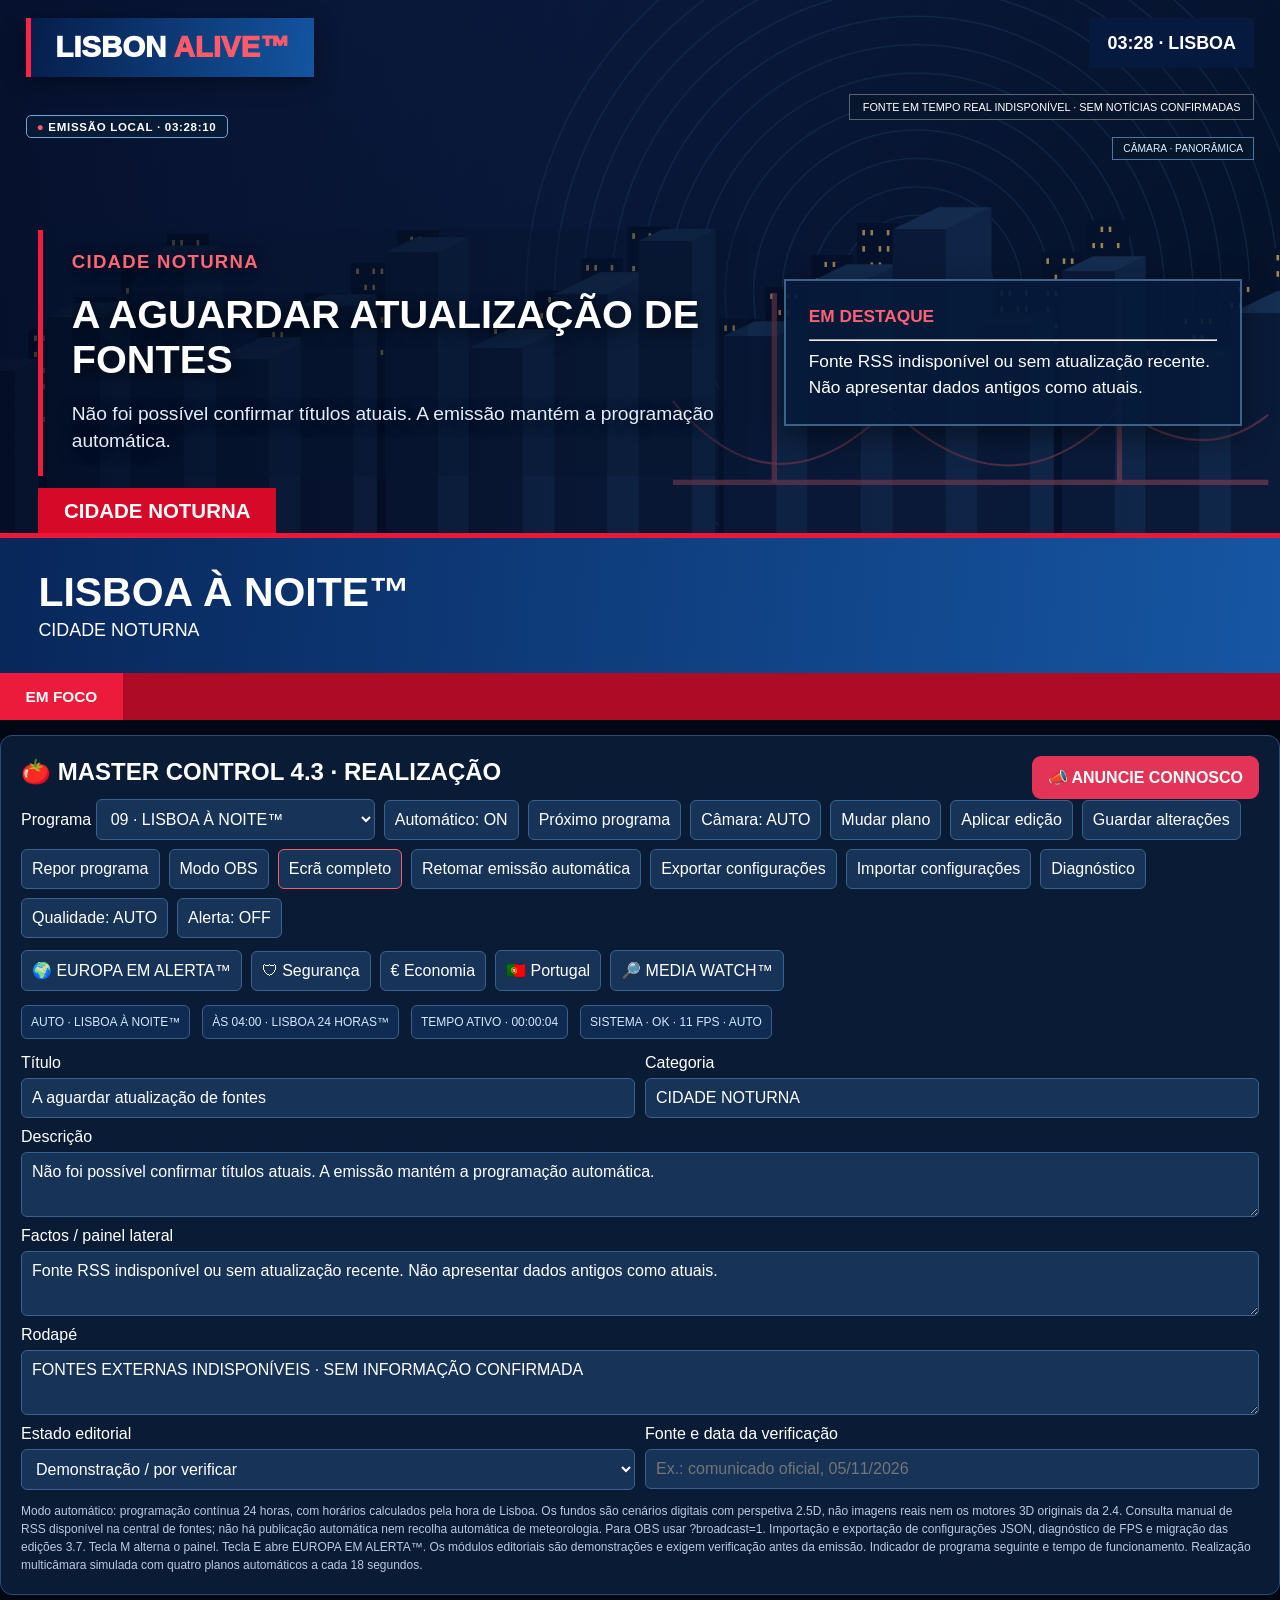
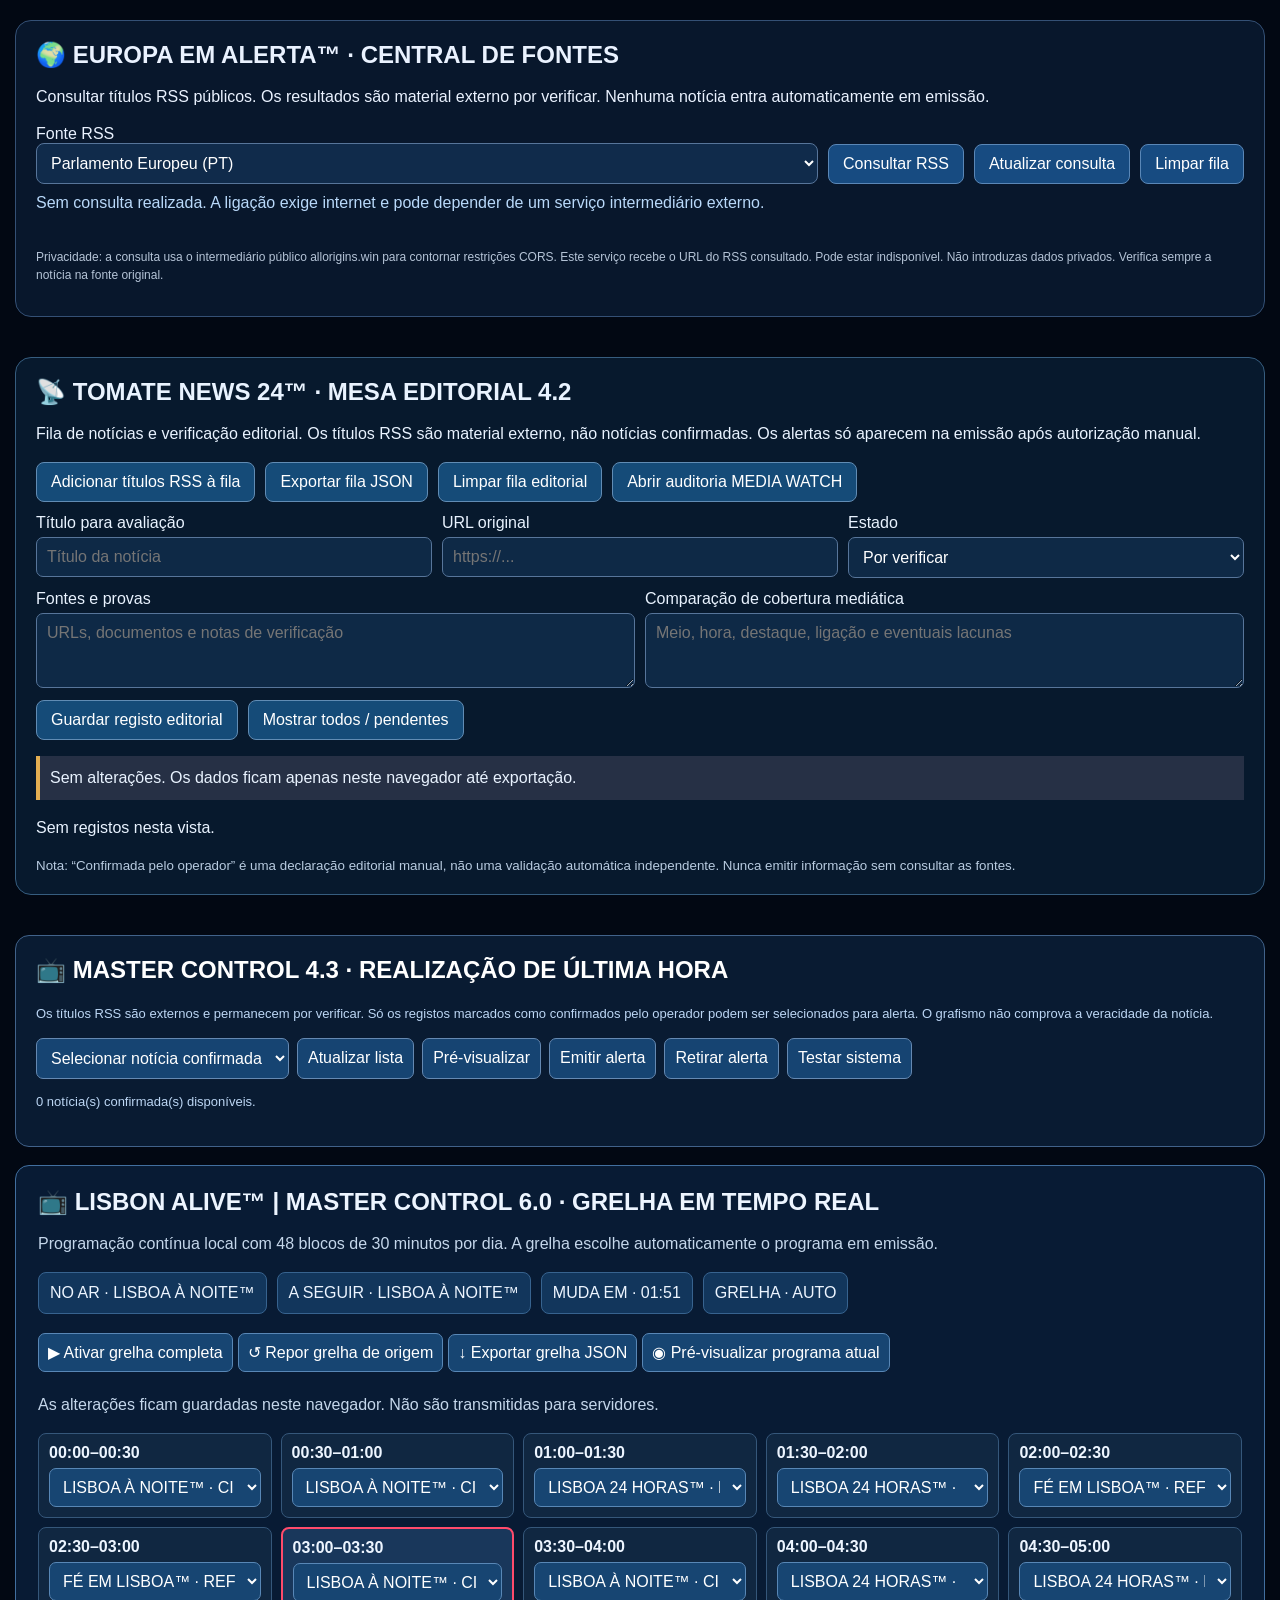
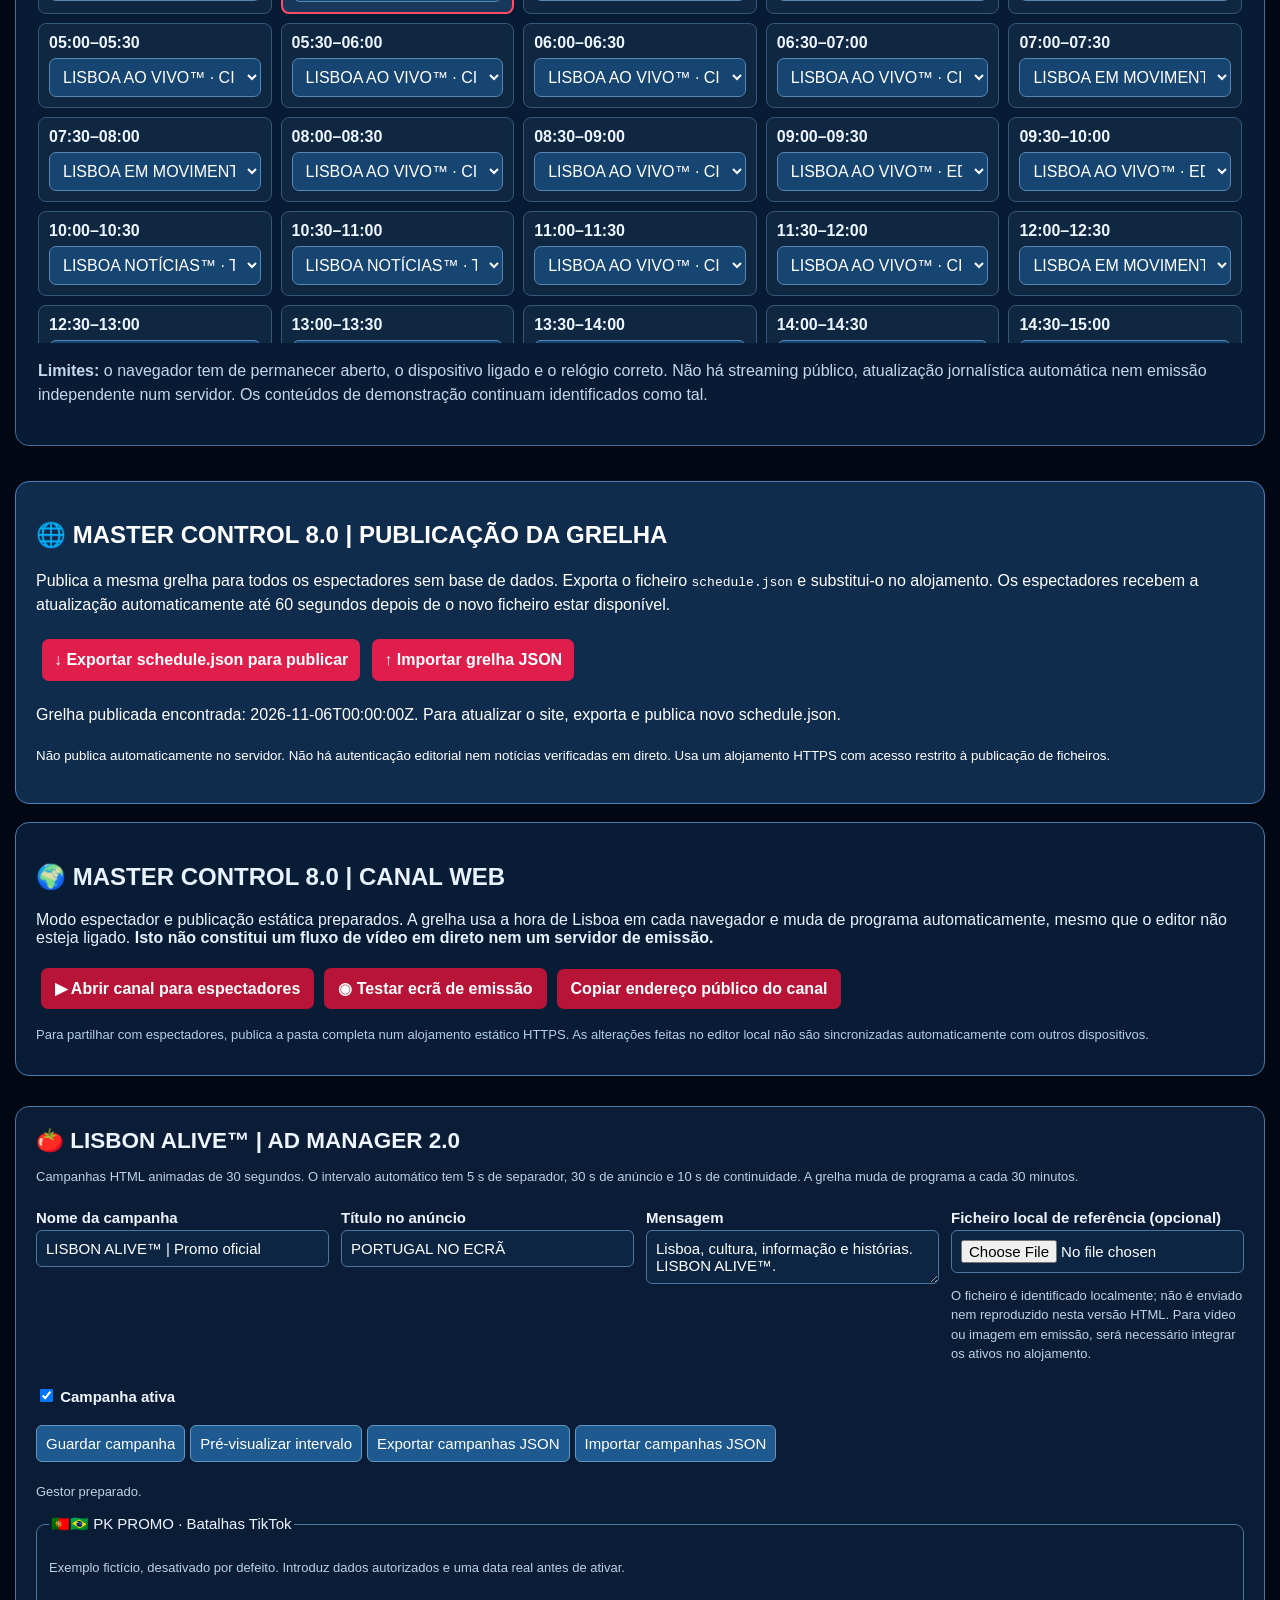
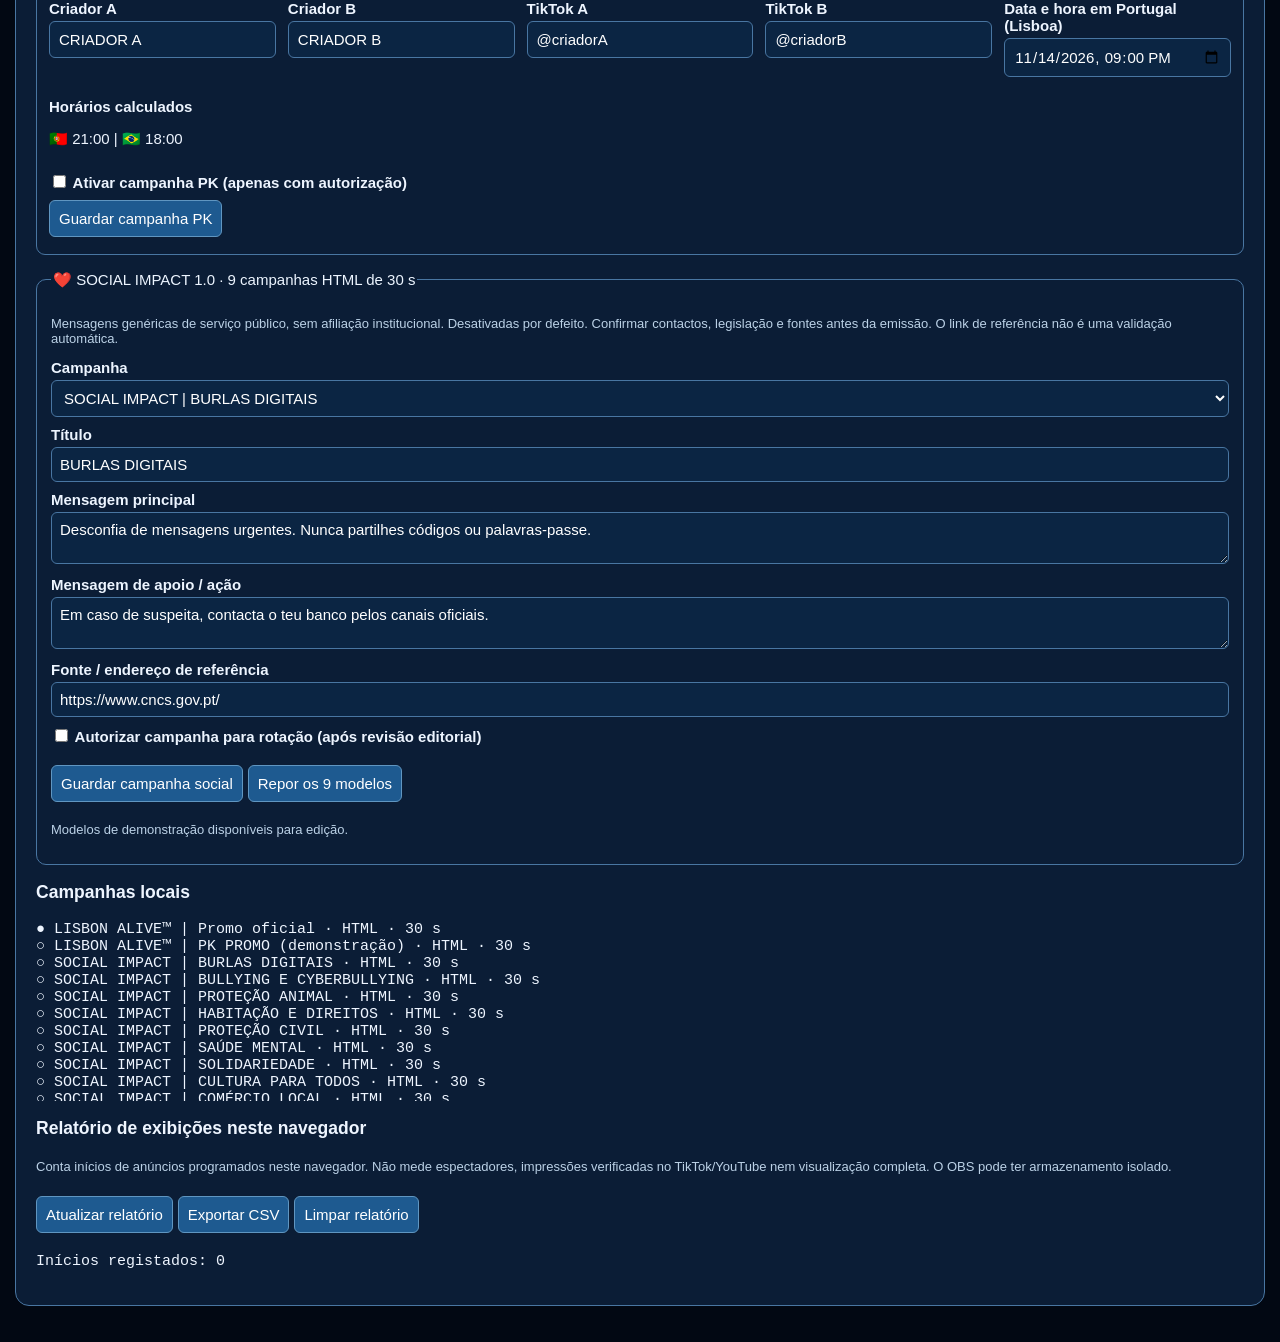
==== commit 034cd67c: "feat: link ADVERTISE page from control panel without changing broadcast stage" ====
--- a/index.html
+++ b/index.html
@@ -23,7 +23,7 @@
 #commercialBreak .cb-footer{position:absolute;bottom:5%;left:5%;right:5%;display:flex;justify-content:space-between;gap:12px;color:#b9cee2;font-size:clamp(12px,1.25vw,24px);font-weight:bold}
 #commercialBreak .cb-rule{height:5px;width:38%;margin:3% auto;background:#f04a6c;border-radius:8px}
 #commercialBreak .cb-glow{position:absolute;inset:-25%;background:radial-gradient(ellipse at 65% 35%,#22588a66,transparent 52%);pointer-events:none}
-</style></head><body><main id="stage"><canvas id="bg" width="1920" height="1080" aria-hidden="true"></canvas><div class="shade"></div><div id="live43"><b>●</b> EMISSÃO LOCAL · <span id="time43">--:--:--</span></div><div id="breaking43" hidden></div><div class="top"><div class="logo">LISBON <em>ALIVE™</em></div><div class="clock" id="clock"></div></div><div class="watermark" id="watermark">CENÁRIO DIGITAL · VISUALIZAÇÃO ILUSTRATIVA</div><div id="alertBanner" class="alertBanner" hidden>ÚLTIMA HORA · ALERTA EDITORIAL</div><div class="camera-status" id="cameraStatus">CÂMARA · PANORÂMICA</div><div class="content"><div class="mainStory"><div class="eyebrow" id="eyebrow">CIDADE 3D</div><h1 id="headline"></h1><p id="description"></p></div><div class="facts"><strong>EM DESTAQUE</strong><hr><span id="facts"></span></div></div><div class="tag" id="tag"></div><div class="strap"><h2 id="programme"></h2><p id="subtitle"></p></div><div class="ticker"><b>EM FOCO</b><div class="tickerTrack"><span class="tickerText" id="ticker"></span></div></div><div class="flash" id="flash"></div><section id="commercialBreak" aria-label="Intervalo publicitário" aria-hidden="true"><div class="cb-glow"></div><div class="cb-inner"><div class="cb-kicker" id="cbKicker">INTERVALO PUBLICITÁRIO</div><div class="cb-brand">LISBON <em>ALIVE™</em></div><div class="cb-rule"></div><div class="cb-head" id="cbHeadline">PORTUGAL NO ECRÃ</div><div class="cb-copy" id="cbCopy">Informação, cultura e cidade. Sempre consigo.</div></div><div class="cb-footer"><span id="cbStatus">AUTOPROMOÇÃO · LISBON ALIVE™</span><span id="cbNext">A SEGUIR</span></div></section></main><section class="panel" id="panel"><h2>🍅 MASTER CONTROL 4.3 · REALIZAÇÃO</h2><div class="toolbar"><label>Programa <select id="programSelect"></select></label><button id="auto">Automático: ON</button><button id="next">Próximo programa</button><button id="camera">Câmara: AUTO</button><button id="shot">Mudar plano</button><button id="apply">Aplicar edição</button><button id="save">Guardar alterações</button><button id="reset">Repor programa</button><button id="mode">Modo OBS</button><button id="fullscreen">Ecrã completo</button><button id="restartAuto">Retomar emissão automática</button><button id="export">Exportar configurações</button><button id="import">Importar configurações</button><input type="file" id="importFile" accept="application/json,.json" hidden><button id="diagnose">Diagnóstico</button><button id="quality">Qualidade: AUTO</button><button id="alertToggle">Alerta: OFF</button></div><div class="toolbar" style="margin-top:12px"><button id="europe">🌍 EUROPA EM ALERTA™</button><button id="europeSecurity">🛡 Segurança</button><button id="europeEconomy">€ Economia</button><button id="europePortugal">🇵🇹 Portugal</button><button id="europeMedia">🔎 MEDIA WATCH™</button></div><div class="operations" role="status"><span id="onair">EMISSÃO LOCAL · A INICIAR</span><span id="nextShow">PRÓXIMO PROGRAMA · A CALCULAR</span><span id="uptime">TEMPO ATIVO · 00:00:00</span><span id="diagnostics">SISTEMA · A INICIAR</span></div><div class="fields"><label>Título<input id="editHeadline"></label><label>Categoria<input id="editCategory"></label><label class="wide">Descrição<textarea id="editDescription"></textarea></label><label class="wide">Factos / painel lateral<textarea id="editFacts"></textarea></label><label class="wide">Rodapé<textarea id="editTicker"></textarea></label><label>Estado editorial<select id="editEditorial"><option value="demo">Demonstração / por verificar</option><option value="verified">Verificado por editor</option></select></label><label>Fonte e data da verificação<input id="editSource" placeholder="Ex.: comunicado oficial, 05/11/2026"></label></div><div class="help">Modo automático: programação contínua 24 horas, com horários calculados pela hora de Lisboa. Os fundos são cenários digitais com perspetiva 2.5D, não imagens reais nem os motores 3D originais da 2.4. Consulta manual de RSS disponível na central de fontes; não há publicação automática nem recolha automática de meteorologia. Para OBS usar ?broadcast=1. Importação e exportação de configurações JSON, diagnóstico de FPS e migração das edições 3.7. Tecla M alterna o painel. Tecla E abre EUROPA EM ALERTA™. Os módulos editoriais são demonstrações e exigem verificação antes da emissão. Indicador de programa seguinte e tempo de funcionamento. Realização multicâmara simulada com quatro planos automáticos a cada 18 segundos.</div></section><section class="feeddesk" id="feeddesk"><h2>🌍 EUROPA EM ALERTA™ · CENTRAL DE FONTES</h2><p>Consultar títulos RSS públicos. Os resultados são material externo por verificar. Nenhuma notícia entra automaticamente em emissão.</p><div class="feedtools"><label>Fonte RSS <select id="rssSource"><option value="https://www.europarl.europa.eu/rss/doc/press-releases/pt.xml">Parlamento Europeu (PT)</option><option value="https://www.consilium.europa.eu/pt/press/press-releases/rss/">Conselho da UE (PT)</option><option value="https://www.ecb.europa.eu/rss/press.html">Banco Central Europeu (EN)</option><option value="https://news.google.com/rss/search?q=Europa+Ucr%C3%A2nia&hl=pt-PT&gl=PT&ceid=PT:pt-150">Google Notícias: Europa/Ucrânia (agregador)</option></select></label><button id="loadFeed">Consultar RSS</button><button id="refreshFeed">Atualizar consulta</button><button id="clearFeed">Limpar fila</button></div><div id="feedStatus" role="status">Sem consulta realizada. A ligação exige internet e pode depender de um serviço intermediário externo.</div><div id="feedResults" class="feedresults"></div><p class="feednote">Privacidade: a consulta usa o intermediário público allorigins.win para contornar restrições CORS. Este serviço recebe o URL do RSS consultado. Pode estar indisponível. Não introduzas dados privados. Verifica sempre a notícia na fonte original.</p></section><section id="editor42" class="editor42"><h2>📡 TOMATE NEWS 24™ · MESA EDITORIAL 4.2</h2><p>Fila de notícias e verificação editorial. Os títulos RSS são material externo, não notícias confirmadas. Os alertas só aparecem na emissão após autorização manual.</p><div class="tools42"><button id="queueFromRSS">Adicionar títulos RSS à fila</button><button id="queueExport">Exportar fila JSON</button><button id="queueClear">Limpar fila editorial</button><button id="queueMedia">Abrir auditoria MEDIA WATCH</button></div><div class="tools42"><label>Título para avaliação<input id="queueTitle" maxlength="250" placeholder="Título da notícia"></label><label>URL original<input id="queueUrl" placeholder="https://..."></label><label>Estado<select id="queueState"><option value="pending">Por verificar</option><option value="review">Em análise</option><option value="confirmed">Confirmada pelo operador</option><option value="rejected">Rejeitada</option></select></label></div><div class="tools42"><label>Fontes e provas<textarea id="queueEvidence" placeholder="URLs, documentos e notas de verificação"></textarea></label><label>Comparação de cobertura mediática<textarea id="queueCoverage" placeholder="Meio, hora, destaque, ligação e eventuais lacunas"></textarea></label></div><div class="tools42"><button id="queueAdd">Guardar registo editorial</button><button id="queueFilter">Mostrar todos / pendentes</button></div><p class="notice42" id="queueStatus" role="status">Sem alterações. Os dados ficam apenas neste navegador até exportação.</p><div id="queueList"></div><small>Nota: “Confirmada pelo operador” é uma declaração editorial manual, não uma validação automática independente. Nunca emitir informação sem consultar as fontes.</small></section><script>
+</style></head><body><main id="stage"><canvas id="bg" width="1920" height="1080" aria-hidden="true"></canvas><div class="shade"></div><div id="live43"><b>●</b> EMISSÃO LOCAL · <span id="time43">--:--:--</span></div><div id="breaking43" hidden></div><div class="top"><div class="logo">LISBON <em>ALIVE™</em></div><div class="clock" id="clock"></div></div><div class="watermark" id="watermark">CENÁRIO DIGITAL · VISUALIZAÇÃO ILUSTRATIVA</div><div id="alertBanner" class="alertBanner" hidden>ÚLTIMA HORA · ALERTA EDITORIAL</div><div class="camera-status" id="cameraStatus">CÂMARA · PANORÂMICA</div><div class="content"><div class="mainStory"><div class="eyebrow" id="eyebrow">CIDADE 3D</div><h1 id="headline"></h1><p id="description"></p></div><div class="facts"><strong>EM DESTAQUE</strong><hr><span id="facts"></span></div></div><div class="tag" id="tag"></div><div class="strap"><h2 id="programme"></h2><p id="subtitle"></p></div><div class="ticker"><b>EM FOCO</b><div class="tickerTrack"><span class="tickerText" id="ticker"></span></div></div><div class="flash" id="flash"></div><section id="commercialBreak" aria-label="Intervalo publicitário" aria-hidden="true"><div class="cb-glow"></div><div class="cb-inner"><div class="cb-kicker" id="cbKicker">INTERVALO PUBLICITÁRIO</div><div class="cb-brand">LISBON <em>ALIVE™</em></div><div class="cb-rule"></div><div class="cb-head" id="cbHeadline">PORTUGAL NO ECRÃ</div><div class="cb-copy" id="cbCopy">Informação, cultura e cidade. Sempre consigo.</div></div><div class="cb-footer"><span id="cbStatus">AUTOPROMOÇÃO · LISBON ALIVE™</span><span id="cbNext">A SEGUIR</span></div></section></main><section class="panel" id="panel"><div style="display:flex;align-items:center;justify-content:space-between;gap:12px;flex-wrap:wrap"><h2>🍅 MASTER CONTROL 4.3 · REALIZAÇÃO</h2><a href="./anunciar.html" style="display:inline-block;background:#e33458;color:#fff;text-decoration:none;font-weight:800;border-radius:9px;padding:12px 16px" aria-label="Abrir página Anuncie Connosco">📣 ANUNCIE CONNOSCO</a></div><div class="toolbar"><label>Programa <select id="programSelect"></select></label><button id="auto">Automático: ON</button><button id="next">Próximo programa</button><button id="camera">Câmara: AUTO</button><button id="shot">Mudar plano</button><button id="apply">Aplicar edição</button><button id="save">Guardar alterações</button><button id="reset">Repor programa</button><button id="mode">Modo OBS</button><button id="fullscreen">Ecrã completo</button><button id="restartAuto">Retomar emissão automática</button><button id="export">Exportar configurações</button><button id="import">Importar configurações</button><input type="file" id="importFile" accept="application/json,.json" hidden><button id="diagnose">Diagnóstico</button><button id="quality">Qualidade: AUTO</button><button id="alertToggle">Alerta: OFF</button></div><div class="toolbar" style="margin-top:12px"><button id="europe">🌍 EUROPA EM ALERTA™</button><button id="europeSecurity">🛡 Segurança</button><button id="europeEconomy">€ Economia</button><button id="europePortugal">🇵🇹 Portugal</button><button id="europeMedia">🔎 MEDIA WATCH™</button></div><div class="operations" role="status"><span id="onair">EMISSÃO LOCAL · A INICIAR</span><span id="nextShow">PRÓXIMO PROGRAMA · A CALCULAR</span><span id="uptime">TEMPO ATIVO · 00:00:00</span><span id="diagnostics">SISTEMA · A INICIAR</span></div><div class="fields"><label>Título<input id="editHeadline"></label><label>Categoria<input id="editCategory"></label><label class="wide">Descrição<textarea id="editDescription"></textarea></label><label class="wide">Factos / painel lateral<textarea id="editFacts"></textarea></label><label class="wide">Rodapé<textarea id="editTicker"></textarea></label><label>Estado editorial<select id="editEditorial"><option value="demo">Demonstração / por verificar</option><option value="verified">Verificado por editor</option></select></label><label>Fonte e data da verificação<input id="editSource" placeholder="Ex.: comunicado oficial, 05/11/2026"></label></div><div class="help">Modo automático: programação contínua 24 horas, com horários calculados pela hora de Lisboa. Os fundos são cenários digitais com perspetiva 2.5D, não imagens reais nem os motores 3D originais da 2.4. Consulta manual de RSS disponível na central de fontes; não há publicação automática nem recolha automática de meteorologia. Para OBS usar ?broadcast=1. Importação e exportação de configurações JSON, diagnóstico de FPS e migração das edições 3.7. Tecla M alterna o painel. Tecla E abre EUROPA EM ALERTA™. Os módulos editoriais são demonstrações e exigem verificação antes da emissão. Indicador de programa seguinte e tempo de funcionamento. Realização multicâmara simulada com quatro planos automáticos a cada 18 segundos.</div></section><section class="feeddesk" id="feeddesk"><h2>🌍 EUROPA EM ALERTA™ · CENTRAL DE FONTES</h2><p>Consultar títulos RSS públicos. Os resultados são material externo por verificar. Nenhuma notícia entra automaticamente em emissão.</p><div class="feedtools"><label>Fonte RSS <select id="rssSource"><option value="https://www.europarl.europa.eu/rss/doc/press-releases/pt.xml">Parlamento Europeu (PT)</option><option value="https://www.consilium.europa.eu/pt/press/press-releases/rss/">Conselho da UE (PT)</option><option value="https://www.ecb.europa.eu/rss/press.html">Banco Central Europeu (EN)</option><option value="https://news.google.com/rss/search?q=Europa+Ucr%C3%A2nia&hl=pt-PT&gl=PT&ceid=PT:pt-150">Google Notícias: Europa/Ucrânia (agregador)</option></select></label><button id="loadFeed">Consultar RSS</button><button id="refreshFeed">Atualizar consulta</button><button id="clearFeed">Limpar fila</button></div><div id="feedStatus" role="status">Sem consulta realizada. A ligação exige internet e pode depender de um serviço intermediário externo.</div><div id="feedResults" class="feedresults"></div><p class="feednote">Privacidade: a consulta usa o intermediário público allorigins.win para contornar restrições CORS. Este serviço recebe o URL do RSS consultado. Pode estar indisponível. Não introduzas dados privados. Verifica sempre a notícia na fonte original.</p></section><section id="editor42" class="editor42"><h2>📡 TOMATE NEWS 24™ · MESA EDITORIAL 4.2</h2><p>Fila de notícias e verificação editorial. Os títulos RSS são material externo, não notícias confirmadas. Os alertas só aparecem na emissão após autorização manual.</p><div class="tools42"><button id="queueFromRSS">Adicionar títulos RSS à fila</button><button id="queueExport">Exportar fila JSON</button><button id="queueClear">Limpar fila editorial</button><button id="queueMedia">Abrir auditoria MEDIA WATCH</button></div><div class="tools42"><label>Título para avaliação<input id="queueTitle" maxlength="250" placeholder="Título da notícia"></label><label>URL original<input id="queueUrl" placeholder="https://..."></label><label>Estado<select id="queueState"><option value="pending">Por verificar</option><option value="review">Em análise</option><option value="confirmed">Confirmada pelo operador</option><option value="rejected">Rejeitada</option></select></label></div><div class="tools42"><label>Fontes e provas<textarea id="queueEvidence" placeholder="URLs, documentos e notas de verificação"></textarea></label><label>Comparação de cobertura mediática<textarea id="queueCoverage" placeholder="Meio, hora, destaque, ligação e eventuais lacunas"></textarea></label></div><div class="tools42"><button id="queueAdd">Guardar registo editorial</button><button id="queueFilter">Mostrar todos / pendentes</button></div><p class="notice42" id="queueStatus" role="status">Sem alterações. Os dados ficam apenas neste navegador até exportação.</p><div id="queueList"></div><small>Nota: “Confirmada pelo operador” é uma declaração editorial manual, não uma validação automática independente. Nunca emitir informação sem consultar as fontes.</small></section><script>
 'use strict';const $=id=>document.getElementById(id),news='Conteúdo de demonstração.\nPublicar apenas após confirmação editorial e identificação das fontes.';
 const programmes=[
 ['LISBOA AO VIVO™','CIDADE 3D','Lisboa em destaque','Uma viagem visual pela capital portuguesa.','PATRIMÓNIO · CULTURA · CIDADE','city'],
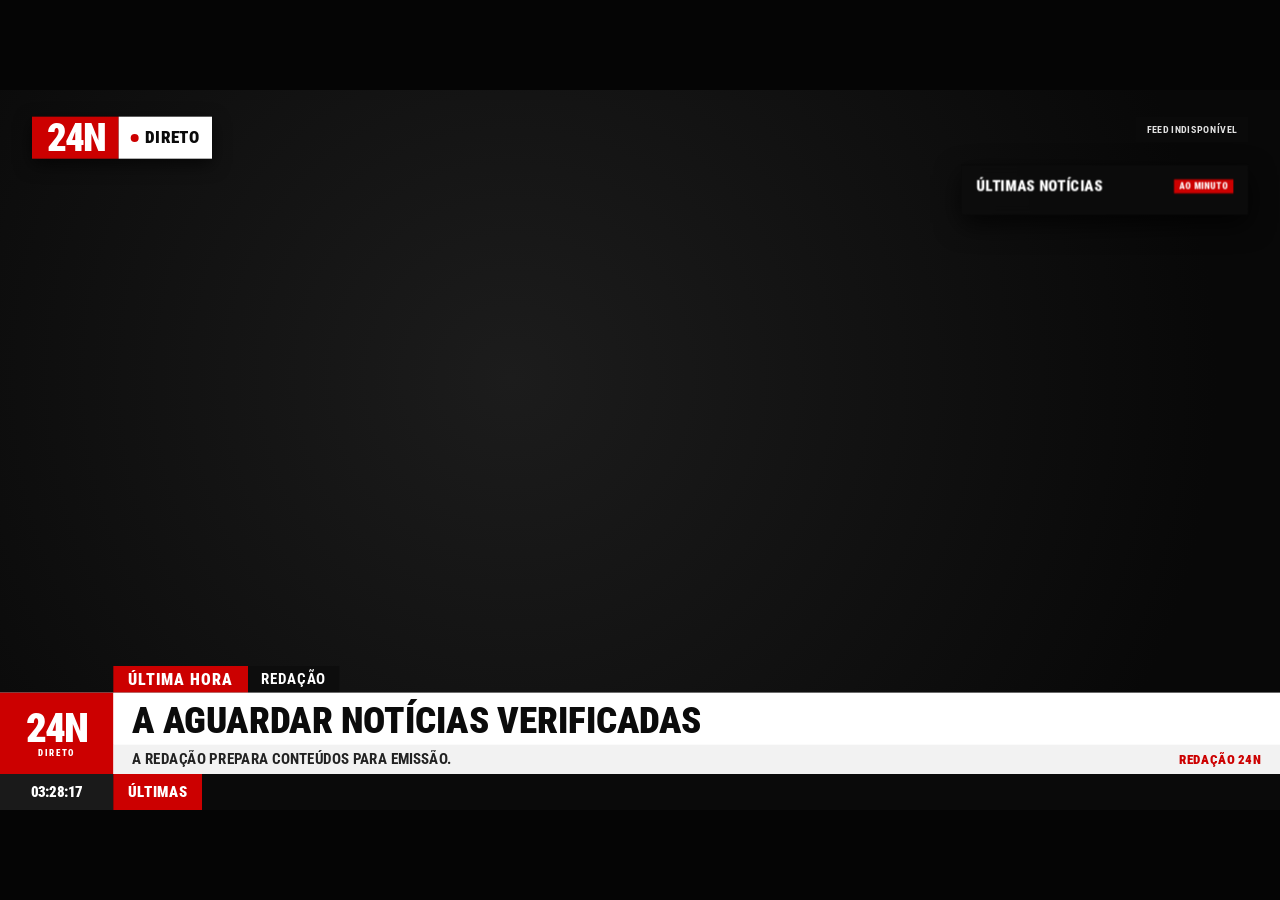
==== commit 928e6cc0: "Add files via upload" ====
--- a/index.html
+++ b/index.html
@@ -1,441 +1,805 @@
-<!doctype html><html lang="pt-PT"><head><meta charset="utf-8"><meta name="viewport" content="width=device-width,initial-scale=1"><title>LISBON ALIVE™ | MASTER CONTROL 7.0 · WEB CHANNEL</title><style>
-*{box-sizing:border-box}html,body{margin:0;background:#020813;color:#fff;font-family:Arial,Helvetica,sans-serif}button,input,textarea,select{font:inherit}#stage{width:min(100vw,177.77778vh);aspect-ratio:16/9;position:relative;margin:auto;overflow:hidden;background:#061a37;isolation:isolate}#bg{position:absolute;inset:0;width:100%;height:100%;transform:scale(1.015);transition:transform 14s ease-in-out;transform-origin:55% 45%}#stage.cam-medium #bg{transform:translate(-1%,.3%) scale(1.065)}#stage.cam-detail #bg{transform:translate(1%,-.6%) scale(1.12)}#stage.cam-wide #bg{transform:scale(1.015)}#stage.cam-drift #bg{transform:translate(-.7%,-.5%) scale(1.045)}.shade{position:absolute;inset:0;background:linear-gradient(90deg,#020a20c9 0%,#03122b7a 46%,#041b3760 100%);pointer-events:none}.top{position:absolute;left:2%;right:2%;top:2.5%;display:flex;justify-content:space-between;align-items:flex-start;gap:15px}.logo{border-left:5px solid #ff2345;padding:1% 2%;background:linear-gradient(100deg,#061e4b,#1355a1);font-weight:1000;font-size:clamp(15px,2.3vw,39px);box-shadow:0 5px 22px #0006}.logo em{font-style:normal;color:#ff5a69}.logo small{display:block;font-size:31%;letter-spacing:.12em;margin-top:4px}.clock{background:#051b40e8;padding:1.2% 1.5%;font-weight:900;font-size:clamp(12px,1.4vw,24px)}.watermark{position:absolute;right:2%;top:13%;font-size:clamp(9px,.85vw,14px);border:1px solid #ffffff55;background:#07152bba;padding:.5% 1%}.content{position:absolute;left:3%;right:3%;top:24%;bottom:26%;display:grid;grid-template-columns:1.55fr 1fr;gap:3%;align-items:center}.mainStory{padding:3% 4%;border-left:5px solid #f11d3e;text-shadow:0 3px 15px #000b;background:#06152b4d}.eyebrow{font-size:clamp(12px,1.45vw,23px);font-weight:900;color:#ff6777;letter-spacing:.07em}.mainStory h1{font-size:clamp(19px,3.1vw,51px);line-height:1.12;margin:3% 0;text-transform:uppercase;overflow-wrap:anywhere;display:-webkit-box;-webkit-box-orient:vertical;-webkit-line-clamp:4;line-clamp:4;overflow:hidden}.mainStory p{font-size:clamp(12px,1.5vw,24px);line-height:1.4;margin:0;color:#e4eeff}.facts{background:#061a39eb;border:2px solid #74aee17d;padding:5%;font-size:clamp(11px,1.35vw,22px);line-height:1.5;white-space:pre-line;overflow:hidden;max-height:100%;box-shadow:0 10px 30px #0007}.facts strong{color:#ff6274}.strap{position:absolute;left:0;right:0;bottom:6.5%;height:19.5%;background:linear-gradient(95deg,#08275b,#1656a3);border-top:5px solid #ed1837;display:flex;flex-direction:column;justify-content:center;padding:1.2% 3%}.strap h2{font-size:clamp(20px,3.2vw,53px);margin:0;line-height:1.08}.strap p{font-size:clamp(12px,1.4vw,22px);margin:5px 0 0}.tag{position:absolute;bottom:26%;left:3%;background:#d70928;padding:.8% 2%;font-weight:900;font-size:clamp(11px,1.6vw,27px)}.ticker{position:absolute;bottom:0;height:6.5%;width:100%;display:flex;align-items:center;background:#ae0b27;white-space:nowrap;overflow:hidden;font-size:clamp(11px,1.2vw,21px);font-weight:900}.ticker b{background:#ed1b3b;align-self:stretch;display:flex;align-items:center;padding:0 2%;flex-shrink:0;z-index:1}.tickerTrack{overflow:hidden;flex:1}.tickerText{display:inline-block;white-space:nowrap;padding-left:100%;animation:scroll 85s linear infinite}@keyframes scroll{to{transform:translateX(-100%)}}.camera-status{position:absolute;top:19%;right:2%;font-size:clamp(9px,.8vw,13px);background:#06172bbd;padding:.4% .8%;border:1px solid #4676aa;color:#dceeff}.flash{position:absolute;inset:0;background:#e91a37;opacity:0;pointer-events:none;transition:opacity .6s}.flash.on{opacity:.55;transition:none}.panel{max-width:1280px;margin:15px auto 25px;padding:20px;background:#0a1b35;border:1px solid #2b4b77;border-radius:12px}.panel h2{margin:0 0 12px}.toolbar{display:flex;gap:9px;align-items:center;flex-wrap:wrap}.panel button,.panel select,.panel input,.panel textarea{border:1px solid #3a628d;border-radius:6px;background:#173357;color:white;padding:10px}.panel button{cursor:pointer}.panel button:hover{background:#27558a}.fields{display:grid;grid-template-columns:1fr 1fr;gap:10px;margin-top:15px}.fields label{display:flex;flex-direction:column;gap:6px}.fields label.wide{grid-column:1/-1}.fields textarea{min-height:65px;resize:vertical}.help{color:#b9cbe4;font-size:12px;line-height:1.5;margin-top:12px}.broadcast-mode .panel{display:none}.broadcast-mode{overflow:hidden}.broadcast-mode #stage{width:min(100vw,177.77778vh);height:min(100vh,56.25vw)}@media(max-width:700px){.fields{grid-template-columns:1fr}.fields label.wide{grid-column:auto}.panel{border-radius:0}.content{top:23%}.facts{font-size:10px}}@media(prefers-reduced-motion:reduce){.tickerText{animation:none;padding-left:10px}}
-.operations{display:flex;flex-wrap:wrap;gap:12px;margin-top:14px;font-size:12px;color:#d5e9ff}.operations span{padding:9px;background:#102b51;border:1px solid #3b608b;border-radius:6px}#fullscreen{border-color:#f75b70}.stage-paused #bg{animation-play-state:paused}@media(max-width:650px){.operations{flex-direction:column}}
-.alertBanner{position:absolute;z-index:8;top:10%;left:2%;padding:.7% 1.5%;font-weight:900;font-size:clamp(12px,1.4vw,25px);background:#cc1028;border-left:5px solid white;box-shadow:0 3px 22px #000a}.alertBanner[hidden]{display:none!important}#editEditorial,#editSource{width:100%}.feeddesk{max-width:1250px;margin:16px auto 40px;padding:20px;border:1px solid #345075;border-radius:16px;background:#08172c;color:#eaf2ff}.feeddesk h2{margin:0 0 10px}.feeddesk p{line-height:1.5}.feedtools{display:flex;flex-wrap:wrap;align-items:end;gap:10px}.feedtools label{flex:1;min-width:220px}.feedtools select{display:block;width:100%;padding:10px;background:#102b4b;color:white;border:1px solid #57759a;border-radius:8px}.feedtools button,.feedresults button{padding:10px 14px;background:#174b81;color:white;border:1px solid #5a87b7;border-radius:8px;cursor:pointer}.feedresults{display:grid;grid-template-columns:repeat(auto-fit,minmax(260px,1fr));gap:12px;margin-top:14px}.feeditem{padding:13px;background:#11233c;border:1px solid #395374;border-radius:12px}.feeditem h3{font-size:16px;margin:7px 0}.feeditem a{color:#8cd3ff;word-break:break-word}.feeditem small{color:#bbcadb}.feeditem button{margin-top:10px}.feednote{font-size:12px;color:#b5c4d7}#feedStatus{padding:10px 0;color:#b9d9fa}body.broadcast-mode .feeddesk{display:none}@media(max-width:600px){.feeddesk{margin:10px;padding:12px}.feedtools button{flex:1}} </style><style>
-.editor42{max-width:1250px;margin:16px auto 40px;padding:20px;border:1px solid #365d7f;border-radius:16px;background:#07192d;color:#e9f3ff}.editor42 h2{margin:0 0 10px}.editor42 p{line-height:1.5}.editor42 .tools42{display:flex;gap:10px;flex-wrap:wrap;margin:12px 0}.editor42 button{padding:10px 14px;border:1px solid #618cb4;border-radius:8px;background:#154b78;color:white;cursor:pointer}.editor42 label{display:block;flex:1;min-width:190px}.editor42 input,.editor42 select,.editor42 textarea{display:block;box-sizing:border-box;width:100%;padding:10px;margin-top:5px;border:1px solid #57759a;border-radius:7px;background:#0e2946;color:white}.editor42 textarea{min-height:75px}.editor42 .story42{border:1px solid #345775;border-radius:9px;padding:12px;margin:10px 0;background:#10253d}.editor42 small{color:#b8cbe0}.editor42 a{color:#8bd4ff}.editor42 .notice42{padding:10px;background:#263045;border-left:4px solid #e3ae52}body.broadcast-mode .editor42{display:none}@media(max-width:600px){.editor42{padding:12px;margin:10px}}
-</style><style>
-#live43{position:absolute;top:16%;left:2%;z-index:9;background:#071b37db;border:1px solid #76a3d4;border-radius:5px;padding:.35% .8%;font-size:clamp(10px,.9vw,16px);font-weight:800;letter-spacing:.06em}#live43 b{color:#ff5e71}#live43[hidden]{display:none!important}
-#breaking43{position:absolute;z-index:10;left:2%;right:2%;top:12%;background:#be0e2a;color:white;padding:.7% 1.5%;font-size:clamp(12px,1.5vw,26px);font-weight:900;border:2px solid white;box-shadow:0 5px 20px #0009}#breaking43[hidden]{display:none!important}
-#desk43{max-width:1250px;margin:18px auto;padding:20px;border:1px solid #41628a;border-radius:14px;background:#091b32}#desk43 h2{margin-top:0}.tools43{display:flex;flex-wrap:wrap;gap:8px}.tools43 button,.tools43 select{background:#164472;color:#fff;border:1px solid #6589b2;border-radius:7px;padding:10px;cursor:pointer}.tools43 button:disabled{opacity:.4;cursor:not-allowed}.status43{color:#bcd6f4;font-size:13px;line-height:1.6}.broadcast-mode #desk43{display:none}@media(max-width:650px){#desk43{margin:10px;padding:12px}}
-</style><style id="broadcast-capture-only">
-/* TikTok/OBS: isolate the existing 16:9 stage without changing its design. */
-body.broadcast-mode > :not(#stage):not(script):not(style){display:none!important}
-html:has(body.broadcast-mode),body.broadcast-mode{width:100%;height:100%;margin:0;overflow:hidden!important}
-body.broadcast-mode #stage{display:block;position:relative;margin:auto;width:min(100vw,177.77778vh);height:min(100vh,56.25vw);aspect-ratio:16/9}
-</style><style id="commercialBreakStyles">
-#commercialBreak{position:absolute;inset:0;z-index:40;display:none;align-items:center;justify-content:center;text-align:center;background:radial-gradient(circle at 55% 35%,#17365b 0%,#071a32 52%,#020813 100%);color:#fff;overflow:hidden;font-family:Arial,Helvetica,sans-serif}
-#commercialBreak.cb-visible{display:flex}#commercialBreak .cb-inner{width:88%;max-width:1400px;position:relative;z-index:2}
-#commercialBreak .cb-brand{font-size:clamp(28px,5vw,86px);font-weight:900;letter-spacing:.045em}
-#commercialBreak .cb-brand em{font-style:normal;color:#ff5574}
-#commercialBreak .cb-kicker{font-size:clamp(13px,1.5vw,27px);font-weight:700;letter-spacing:.22em;color:#c6dbef;margin-bottom:2.5%}
-#commercialBreak .cb-head{font-size:clamp(24px,3.7vw,68px);font-weight:800;margin:3% 0 1%}
-#commercialBreak .cb-copy{font-size:clamp(14px,1.8vw,33px);color:#d0e2f2;line-height:1.4}
-#commercialBreak .cb-footer{position:absolute;bottom:5%;left:5%;right:5%;display:flex;justify-content:space-between;gap:12px;color:#b9cee2;font-size:clamp(12px,1.25vw,24px);font-weight:bold}
-#commercialBreak .cb-rule{height:5px;width:38%;margin:3% auto;background:#f04a6c;border-radius:8px}
-#commercialBreak .cb-glow{position:absolute;inset:-25%;background:radial-gradient(ellipse at 65% 35%,#22588a66,transparent 52%);pointer-events:none}
-</style></head><body><main id="stage"><canvas id="bg" width="1920" height="1080" aria-hidden="true"></canvas><div class="shade"></div><div id="live43"><b>●</b> EMISSÃO LOCAL · <span id="time43">--:--:--</span></div><div id="breaking43" hidden></div><div class="top"><div class="logo">LISBON <em>ALIVE™</em></div><div class="clock" id="clock"></div></div><div class="watermark" id="watermark">CENÁRIO DIGITAL · VISUALIZAÇÃO ILUSTRATIVA</div><div id="alertBanner" class="alertBanner" hidden>ÚLTIMA HORA · ALERTA EDITORIAL</div><div class="camera-status" id="cameraStatus">CÂMARA · PANORÂMICA</div><div class="content"><div class="mainStory"><div class="eyebrow" id="eyebrow">CIDADE 3D</div><h1 id="headline"></h1><p id="description"></p></div><div class="facts"><strong>EM DESTAQUE</strong><hr><span id="facts"></span></div></div><div class="tag" id="tag"></div><div class="strap"><h2 id="programme"></h2><p id="subtitle"></p></div><div class="ticker"><b>EM FOCO</b><div class="tickerTrack"><span class="tickerText" id="ticker"></span></div></div><div class="flash" id="flash"></div><section id="commercialBreak" aria-label="Intervalo publicitário" aria-hidden="true"><div class="cb-glow"></div><div class="cb-inner"><div class="cb-kicker" id="cbKicker">INTERVALO PUBLICITÁRIO</div><div class="cb-brand">LISBON <em>ALIVE™</em></div><div class="cb-rule"></div><div class="cb-head" id="cbHeadline">PORTUGAL NO ECRÃ</div><div class="cb-copy" id="cbCopy">Informação, cultura e cidade. Sempre consigo.</div></div><div class="cb-footer"><span id="cbStatus">AUTOPROMOÇÃO · LISBON ALIVE™</span><span id="cbNext">A SEGUIR</span></div></section></main><section class="panel" id="panel"><div style="display:flex;align-items:center;justify-content:space-between;gap:12px;flex-wrap:wrap"><h2>🍅 MASTER CONTROL 4.3 · REALIZAÇÃO</h2><a href="./anunciar.html" style="display:inline-block;background:#e33458;color:#fff;text-decoration:none;font-weight:800;border-radius:9px;padding:12px 16px" aria-label="Abrir página Anuncie Connosco">📣 ANUNCIE CONNOSCO</a></div><div class="toolbar"><label>Programa <select id="programSelect"></select></label><button id="auto">Automático: ON</button><button id="next">Próximo programa</button><button id="camera">Câmara: AUTO</button><button id="shot">Mudar plano</button><button id="apply">Aplicar edição</button><button id="save">Guardar alterações</button><button id="reset">Repor programa</button><button id="mode">Modo OBS</button><button id="fullscreen">Ecrã completo</button><button id="restartAuto">Retomar emissão automática</button><button id="export">Exportar configurações</button><button id="import">Importar configurações</button><input type="file" id="importFile" accept="application/json,.json" hidden><button id="diagnose">Diagnóstico</button><button id="quality">Qualidade: AUTO</button><button id="alertToggle">Alerta: OFF</button></div><div class="toolbar" style="margin-top:12px"><button id="europe">🌍 EUROPA EM ALERTA™</button><button id="europeSecurity">🛡 Segurança</button><button id="europeEconomy">€ Economia</button><button id="europePortugal">🇵🇹 Portugal</button><button id="europeMedia">🔎 MEDIA WATCH™</button></div><div class="operations" role="status"><span id="onair">EMISSÃO LOCAL · A INICIAR</span><span id="nextShow">PRÓXIMO PROGRAMA · A CALCULAR</span><span id="uptime">TEMPO ATIVO · 00:00:00</span><span id="diagnostics">SISTEMA · A INICIAR</span></div><div class="fields"><label>Título<input id="editHeadline"></label><label>Categoria<input id="editCategory"></label><label class="wide">Descrição<textarea id="editDescription"></textarea></label><label class="wide">Factos / painel lateral<textarea id="editFacts"></textarea></label><label class="wide">Rodapé<textarea id="editTicker"></textarea></label><label>Estado editorial<select id="editEditorial"><option value="demo">Demonstração / por verificar</option><option value="verified">Verificado por editor</option></select></label><label>Fonte e data da verificação<input id="editSource" placeholder="Ex.: comunicado oficial, 05/11/2026"></label></div><div class="help">Modo automático: programação contínua 24 horas, com horários calculados pela hora de Lisboa. Os fundos são cenários digitais com perspetiva 2.5D, não imagens reais nem os motores 3D originais da 2.4. Consulta manual de RSS disponível na central de fontes; não há publicação automática nem recolha automática de meteorologia. Para OBS usar ?broadcast=1. Importação e exportação de configurações JSON, diagnóstico de FPS e migração das edições 3.7. Tecla M alterna o painel. Tecla E abre EUROPA EM ALERTA™. Os módulos editoriais são demonstrações e exigem verificação antes da emissão. Indicador de programa seguinte e tempo de funcionamento. Realização multicâmara simulada com quatro planos automáticos a cada 18 segundos.</div></section><section class="feeddesk" id="feeddesk"><h2>🌍 EUROPA EM ALERTA™ · CENTRAL DE FONTES</h2><p>Consultar títulos RSS públicos. Os resultados são material externo por verificar. Nenhuma notícia entra automaticamente em emissão.</p><div class="feedtools"><label>Fonte RSS <select id="rssSource"><option value="https://www.europarl.europa.eu/rss/doc/press-releases/pt.xml">Parlamento Europeu (PT)</option><option value="https://www.consilium.europa.eu/pt/press/press-releases/rss/">Conselho da UE (PT)</option><option value="https://www.ecb.europa.eu/rss/press.html">Banco Central Europeu (EN)</option><option value="https://news.google.com/rss/search?q=Europa+Ucr%C3%A2nia&hl=pt-PT&gl=PT&ceid=PT:pt-150">Google Notícias: Europa/Ucrânia (agregador)</option></select></label><button id="loadFeed">Consultar RSS</button><button id="refreshFeed">Atualizar consulta</button><button id="clearFeed">Limpar fila</button></div><div id="feedStatus" role="status">Sem consulta realizada. A ligação exige internet e pode depender de um serviço intermediário externo.</div><div id="feedResults" class="feedresults"></div><p class="feednote">Privacidade: a consulta usa o intermediário público allorigins.win para contornar restrições CORS. Este serviço recebe o URL do RSS consultado. Pode estar indisponível. Não introduzas dados privados. Verifica sempre a notícia na fonte original.</p></section><section id="editor42" class="editor42"><h2>📡 TOMATE NEWS 24™ · MESA EDITORIAL 4.2</h2><p>Fila de notícias e verificação editorial. Os títulos RSS são material externo, não notícias confirmadas. Os alertas só aparecem na emissão após autorização manual.</p><div class="tools42"><button id="queueFromRSS">Adicionar títulos RSS à fila</button><button id="queueExport">Exportar fila JSON</button><button id="queueClear">Limpar fila editorial</button><button id="queueMedia">Abrir auditoria MEDIA WATCH</button></div><div class="tools42"><label>Título para avaliação<input id="queueTitle" maxlength="250" placeholder="Título da notícia"></label><label>URL original<input id="queueUrl" placeholder="https://..."></label><label>Estado<select id="queueState"><option value="pending">Por verificar</option><option value="review">Em análise</option><option value="confirmed">Confirmada pelo operador</option><option value="rejected">Rejeitada</option></select></label></div><div class="tools42"><label>Fontes e provas<textarea id="queueEvidence" placeholder="URLs, documentos e notas de verificação"></textarea></label><label>Comparação de cobertura mediática<textarea id="queueCoverage" placeholder="Meio, hora, destaque, ligação e eventuais lacunas"></textarea></label></div><div class="tools42"><button id="queueAdd">Guardar registo editorial</button><button id="queueFilter">Mostrar todos / pendentes</button></div><p class="notice42" id="queueStatus" role="status">Sem alterações. Os dados ficam apenas neste navegador até exportação.</p><div id="queueList"></div><small>Nota: “Confirmada pelo operador” é uma declaração editorial manual, não uma validação automática independente. Nunca emitir informação sem consultar as fontes.</small></section><script>
-'use strict';const $=id=>document.getElementById(id),news='Conteúdo de demonstração.\nPublicar apenas após confirmação editorial e identificação das fontes.';
-const programmes=[
-['LISBOA AO VIVO™','CIDADE 3D','Lisboa em destaque','Uma viagem visual pela capital portuguesa.','PATRIMÓNIO · CULTURA · CIDADE','city'],
-['LISBOA NOTÍCIAS™','TOMATE NEWS 24™','Lisboa notícias','Informação sujeita a verificação editorial.','NOTÍCIAS · LISBOA · PORTUGAL','news'],
-['LISBOA AO VIVO™','CIDADE 3D','Lisboa em destaque','Património, cultura e histórias da cidade.','LISBOA · CULTURA · PATRIMÓNIO','city'],
-['LISBOA EM MOVIMENTO™','MOBILIDADE','Lisboa em movimento','Mobilidade, transportes e vida urbana.','TRANSPORTES · MOBILIDADE · CIDADE','city'],
-['LISBOA NOTÍCIAS™','TOMATE NEWS 24™','Edição da tarde','Atualidade portuguesa e internacional, sujeita a verificação.','PORTUGAL · EUROPA · MUNDO','news'],
-['FÉ EM LISBOA™','REFLEXÃO','Um momento de reflexão','Cultura, espiritualidade e património.','CULTURA · REFLEXÃO · PATRIMÓNIO','faith'],
-['LISBOA AO VIVO™','EDIÇÃO ESPECIAL','Lisboa em destaque','Monumentos, percursos e histórias da cidade.','LISBOA · HISTÓRIA · CULTURA','city'],
-['LISBOA NOTÍCIAS™','TOMATE NEWS 24™','Jornal da noite','Resumo informativo com fontes verificadas.','JORNAL DA NOITE · PORTUGAL · MUNDO','news'],
-['LISBOA À NOITE™','CIDADE NOTURNA','Lisboa à noite','A capital iluminada numa viagem visual.','NOITE · CIDADE · CULTURA','night'],
-['FÉ EM LISBOA™','REFLEXÃO DA NOITE','Reflexão da noite','Um momento de serenidade e contemplação.','REFLEXÃO · CULTURA · LISBOA','faith'],
-['LISBOA 24 HORAS™','MADRUGADA / MANHÃ','Lisboa nunca pára','Paisagens digitais e cultura da cidade durante a madrugada e a manhã.','LISBON ALIVE™ · PROGRAMAÇÃO CONTÍNUA · 24 HORAS','night'],
-['EUROPA EM ALERTA™','TOMATE NEWS 24™ · EUROPA','Europa · notícias atuais','Títulos RSS externos, sujeitos a verificação editorial.','EUROPA · NATO · ECONOMIA · PORTUGAL','news']];
-const KEY='lisbonAlive39Edits';let edits={};try{edits=JSON.parse(localStorage.getItem(KEY)||localStorage.getItem('lisbonAlive38Edits')||localStorage.getItem('lisbonAlive37Edits')||'{}')}catch{};let selected=-1,automatic=true,cameraAuto=true,shotIndex=0,alertOn=false;const sel=$('programSelect');programmes.forEach((p,i)=>{const o=document.createElement('option');o.value=i;o.textContent=String(i+1).padStart(2,'0')+' · '+p[0];sel.appendChild(o)});
-function data(i){let p=programmes[i],e=edits[i]||{};return {name:p[0],category:e.category??p[1],headline:e.headline??p[2],description:e.description??p[3],ticker:e.ticker??p[4],scene:p[5],facts:e.facts??news}}
-// FÉ EM LISBOA: reflexões originais e intemporais, não notícias nem citações atribuídas.
-const reflections=[
- ['A força dos pequenos gestos','Um gesto de atenção pode transformar o dia de alguém. Nem sempre é preciso muito para fazer a diferença.'],
- ['O valor do silêncio','Há momentos em que escutar com calma é mais importante do que encontrar uma resposta imediata.'],
- ['A cidade que acolhe','Lisboa é feita de ruas, memórias e pessoas. O respeito pelo outro também constrói o património de uma cidade.'],
- ['O tempo de recomeçar','Cada novo dia oferece uma oportunidade para corrigir o rumo, cuidar de alguém e aprender.'],
- ['Gratidão pelas coisas simples','Uma conversa, um lugar tranquilo ou um encontro inesperado podem merecer a nossa gratidão.'],
- ['Cuidar uns dos outros','Uma comunidade torna-se mais forte quando ninguém é esquecido e todos encontram espaço para participar.'],
- ['Serenidade ao anoitecer','Ao terminar o dia, podemos reconhecer o que conseguimos e aceitar com serenidade o que ficou por fazer.']
+<!doctype html>
+<html lang="pt-PT">
+<head>
+<meta charset="utf-8">
+<meta name="viewport" content="width=device-width,initial-scale=1">
+<title>24 NOTÍCIAS™ — DIRETO</title>
+<style>
+  @import url('https://fonts.googleapis.com/css2?family=Roboto+Condensed:ital,wght@0,700;0,900;1,700&family=Inter:wght@500;700;800;900&display=swap');
+
+  * { box-sizing: border-box; }
+  html, body {
+    margin: 0;
+    width: 100%;
+    height: 100%;
+    overflow: hidden;
+    background: #050505;
+    color: #ffffff;
+    font-family: 'Inter', Arial, Helvetica, sans-serif;
+  }
+
+  .screen {
+    width: 1920px;
+    height: 1080px;
+    position: absolute;
+    left: 0;
+    top: 0;
+    transform-origin: top left;
+    overflow: hidden;
+    background: #0a0a0a;
+  }
+
+  .hero {
+    position: absolute;
+    inset: 0;
+    background: radial-gradient(circle at 40% 40%, #1c1c1c, #080808 80%);
+    overflow: hidden;
+  }
+
+  .hero .img {
+    position: absolute;
+    inset: 0;
+    width: 100%;
+    height: 100%;
+    object-fit: cover;
+    display: none;
+    animation: slowZoom 22s ease-in-out infinite alternate;
+  }
+
+  @keyframes slowZoom {
+    from { transform: scale(1); }
+    to { transform: scale(1.06); }
+  }
+
+  .topbar {
+    position: absolute;
+    top: 40px;
+    left: 48px;
+    display: flex;
+    align-items: stretch;
+    box-shadow: 0 8px 25px rgba(0,0,0,0.65);
+    z-index: 5;
+  }
+
+  .cnn-logo {
+    background: #CC0000;
+    color: #ffffff;
+    font-family: 'Roboto Condensed', Arial, sans-serif;
+    font-size: 58px;
+    font-weight: 900;
+    letter-spacing: -3px;
+    padding: 4px 22px;
+    display: flex;
+    align-items: center;
+    justify-content: center;
+    line-height: 0.95;
+  }
+
+  .live-badge {
+    background: #ffffff;
+    color: #0b0b0b;
+    font-family: 'Roboto Condensed', Arial, sans-serif;
+    font-size: 25px;
+    font-weight: 900;
+    padding: 0 18px;
+    display: flex;
+    align-items: center;
+    gap: 10px;
+    letter-spacing: 1px;
+    text-transform: uppercase;
+  }
+
+  .live-dot {
+    width: 12px;
+    height: 12px;
+    background: #CC0000;
+    border-radius: 50%;
+    animation: pulse 1.3s infinite;
+  }
+
+  @keyframes pulse {
+    0%, 100% { opacity: 1; transform: scale(1); }
+    50% { opacity: 0.3; transform: scale(0.8); }
+  }
+
+  .status {
+    position: absolute;
+    right: 48px;
+    top: 40px;
+    background: rgba(12, 12, 12, 0.9);
+    color: #e0e0e0;
+    padding: 10px 16px;
+    font-family: 'Roboto Condensed', Arial, sans-serif;
+    font-size: 15px;
+    font-weight: 700;
+    z-index: 10;
+    text-transform: uppercase;
+    letter-spacing: 1px;
+  }
+  .status.ok { color: #b8f2c2; }
+  .status.err { color: #ff8a8a; }
+
+  .sidebar {
+    position: absolute;
+    right: 48px;
+    top: 112px;
+    width: 430px;
+    background: rgba(12, 12, 12, 0.92);
+    backdrop-filter: blur(8px);
+    padding: 20px 22px;
+    box-shadow: 0 14px 40px rgba(0,0,0,0.75);
+    z-index: 4;
+  }
+
+  .sidehead {
+    font-family: 'Roboto Condensed', Arial, sans-serif;
+    font-size: 22px;
+    font-weight: 900;
+    color: #ffffff;
+    letter-spacing: 1px;
+    text-transform: uppercase;
+    padding-bottom: 10px;
+    display: flex;
+    justify-content: space-between;
+    align-items: center;
+  }
+
+  .sidehead span {
+    background: #CC0000;
+    font-size: 13px;
+    padding: 3px 8px;
+    letter-spacing: 1px;
+  }
+
+  .sideitem {
+    padding: 12px 0;
+  }
+  .sideitem:last-child { padding-bottom: 4px; }
+
+  .sidecat {
+    font-family: 'Roboto Condensed', Arial, sans-serif;
+    font-size: 14px;
+    color: #CC0000;
+    font-weight: 900;
+    text-transform: uppercase;
+    letter-spacing: 1px;
+  }
+
+  .sidetitle {
+    font-family: 'Roboto Condensed', Arial, sans-serif;
+    font-size: 20px;
+    line-height: 1.2;
+    font-weight: 700;
+    color: #f4f4f4;
+    margin-top: 4px;
+    display: -webkit-box;
+    -webkit-line-clamp: 2;
+    -webkit-box-orient: vertical;
+    overflow: hidden;
+  }
+
+  /* =========================================
+     LOWER THIRD CLÁSSICO CNN (LARGURA TOTAL)
+     ========================================= */
+  .lower {
+    position: absolute;
+    left: 0;
+    right: 0;
+    bottom: 54px;
+    z-index: 6;
+    display: flex;
+    flex-direction: column;
+  }
+
+  .lower-top-row {
+    display: flex;
+    align-items: stretch;
+    padding-left: 170px;
+  }
+
+  .breaking-tag {
+    background: #CC0000;
+    color: #ffffff;
+    font-family: 'Roboto Condensed', Arial, sans-serif;
+    font-size: 24px;
+    font-weight: 900;
+    padding: 6px 22px;
+    letter-spacing: 1.5px;
+    text-transform: uppercase;
+    display: flex;
+    align-items: center;
+  }
+
+  .cat-tag {
+    background: #0d0d0d;
+    color: #ffffff;
+    font-family: 'Roboto Condensed', Arial, sans-serif;
+    font-size: 22px;
+    font-weight: 700;
+    padding: 6px 20px;
+    letter-spacing: 1.5px;
+    text-transform: uppercase;
+    display: flex;
+    align-items: center;
+  }
+
+  .lower-main {
+    display: flex;
+    align-items: stretch;
+    background: #ffffff;
+    min-height: 118px;
+  }
+
+  .cnn-lower-box {
+    width: 170px;
+    background: #CC0000;
+    color: #ffffff;
+    font-family: 'Roboto Condensed', Arial, sans-serif;
+    font-size: 62px;
+    font-weight: 900;
+    letter-spacing: -3px;
+    display: flex;
+    flex-direction: column;
+    align-items: center;
+    justify-content: center;
+    line-height: 0.9;
+    flex-shrink: 0;
+  }
+
+  .cnn-lower-sub {
+    font-size: 14px;
+    font-weight: 900;
+    letter-spacing: 2px;
+    margin-top: 4px;
+    text-transform: uppercase;
+  }
+
+  .lower-texts {
+    flex: 1;
+    display: flex;
+    flex-direction: column;
+    justify-content: center;
+    overflow: hidden;
+  }
+
+  .headline {
+    background: #ffffff;
+    color: #0b0b0b;
+    font-family: 'Roboto Condensed', Arial, sans-serif;
+    font-size: 56px;
+    font-weight: 900;
+    line-height: 1.05;
+    padding: 12px 28px 8px 28px;
+    text-transform: uppercase;
+    letter-spacing: -0.5px;
+    white-space: nowrap;
+    overflow: hidden;
+    text-overflow: ellipsis;
+  }
+
+  .sub-bar {
+    background: #f2f2f2;
+    display: flex;
+    align-items: center;
+    justify-content: space-between;
+    padding: 8px 28px;
+    gap: 24px;
+  }
+
+  .summary {
+    font-family: 'Roboto Condensed', Arial, sans-serif;
+    font-size: 23px;
+    font-weight: 700;
+    color: #222222;
+    line-height: 1.2;
+    white-space: nowrap;
+    overflow: hidden;
+    text-overflow: ellipsis;
+    flex: 1;
+    text-transform: uppercase;
+  }
+
+  .source {
+    font-family: 'Roboto Condensed', Arial, sans-serif;
+    font-size: 19px;
+    font-weight: 900;
+    color: #CC0000;
+    text-transform: uppercase;
+    letter-spacing: 1px;
+    white-space: nowrap;
+  }
+
+  .ticker {
+    position: absolute;
+    bottom: 0;
+    left: 0;
+    right: 0;
+    height: 54px;
+    background: #0a0a0a;
+    display: flex;
+    align-items: center;
+    z-index: 8;
+  }
+
+  .ticker-clock {
+    width: 170px;
+    height: 100%;
+    background: #1a1a1a;
+    color: #ffffff;
+    font-family: 'Roboto Condensed', Arial, sans-serif;
+    font-weight: 900;
+    font-size: 22px;
+    display: flex;
+    align-items: center;
+    justify-content: center;
+    white-space: nowrap;
+    flex-shrink: 0;
+  }
+
+  .ticker-brand {
+    height: 100%;
+    background: #CC0000;
+    color: #ffffff;
+    font-family: 'Roboto Condensed', Arial, sans-serif;
+    font-weight: 900;
+    font-size: 22px;
+    padding: 0 22px;
+    display: flex;
+    align-items: center;
+    letter-spacing: 1px;
+    white-space: nowrap;
+  }
+
+  .tickerbody {
+    overflow: hidden;
+    white-space: nowrap;
+    flex: 1;
+    font-family: 'Roboto Condensed', Arial, sans-serif;
+    font-size: 23px;
+    font-weight: 700;
+    color: #ffffff;
+    text-transform: uppercase;
+    letter-spacing: 0.5px;
+  }
+
+  .tickertext {
+    display: inline-block;
+    padding-left: 100%;
+    animation: move 60s linear infinite;
+  }
+
+  @keyframes move {
+    to { transform: translateX(-100%); }
+  }
+  /* LIVE 19.0: ajustar textos sem alterar dimensões */
+  .headline, .summary, .sidetitle { text-overflow: clip; }
+</style>
+</head>
+<body>
+<main class="screen">
+  <section class="hero">
+    <img class="img" id="heroImg" referrerpolicy="no-referrer" alt="">
+  </section>
+
+  <header class="topbar">
+    <div class="cnn-logo">24N</div>
+    <div class="live-badge"><span class="live-dot"></span>DIRETO</div>
+  </header>
+
+  <div class="status" id="status">A ligar à redação…</div>
+
+  <aside class="sidebar">
+    <div class="sidehead">ÚLTIMAS NOTÍCIAS <span>AO MINUTO</span></div>
+    <div id="other"></div>
+  </aside>
+
+  <section class="lower">
+    <div class="lower-top-row">
+      <div class="breaking-tag">ÚLTIMA HORA</div>
+      <div class="cat-tag" id="category">ATUALIDADE</div>
+    </div>
+    <div class="lower-main">
+      <div class="cnn-lower-box">
+        <span>24N</span>
+        <span class="cnn-lower-sub">DIRETO</span>
+      </div>
+      <div class="lower-texts">
+        <div class="headline" id="headline">A CARREGAR NOTÍCIAS EM DIRETO…</div>
+        <div class="sub-bar">
+          <div class="summary" id="summary">A recolher os principais destaques dos órgãos de comunicação social.</div>
+          <div class="source" id="source">REDAÇÃO 24N</div>
+        </div>
+      </div>
+    </div>
+  </section>
+
+  <footer class="ticker">
+    <div class="ticker-clock" id="clock">--:--:--</div>
+    <div class="ticker-brand">ÚLTIMAS</div>
+    <div class="tickerbody">
+      <span class="tickertext" id="ticker">A CARREGAR ÚLTIMAS NOTÍCIAS…</span>
+    </div>
+  </footer>
+</main>
+
+<script>
+/* 24 NOTÍCIAS™ | Emissão em direto */
+const $ = id => document.getElementById(id);
+const MAX_AGE_MS = 48 * 60 * 60 * 1000;
+const REFRESH_MS = 60 * 1000;
+const ROTATION_MS = 18 * 1000;
+let news = [], idx = 0, last = '', busy = false, seq = 0;
+
+const FEEDS = [
+  { url: 'https://www.publico.pt/rss',            source: 'Público',            category: 'Portugal' },
+  { url: 'https://expresso.pt/rss',               source: 'Expresso',           category: 'Portugal' },
+  { url: 'https://eco.sapo.pt/feed/',             source: 'ECO',                category: 'Economia' },
+  { url: 'https://www.dn.pt/rss',                 source: 'Diário de Notícias', category: 'Portugal' },
+  { url: 'https://www.jn.pt/rss',                 source: 'Jornal de Notícias', category: 'Portugal' },
+  { url: 'https://www.noticiasaominuto.com/rss/ultima-hora', source: 'Notícias ao Minuto', category: 'Portugal' },
+  { url: 'https://feeds.bbci.co.uk/news/world/rss.xml', source: 'BBC World', category: 'Mundo' },
+  { url: 'https://pt.euronews.com/rss',           source: 'Euronews',           category: 'Mundo' },
+  { url: 'https://news.google.com/rss/search?q=world&hl=pt-PT&gl=PT&ceid=PT:pt', source: 'Google News', category: 'Mundo' }
 ];
-function liveReflection(p,i){
- if(edits[i]&&['headline','description','facts','ticker'].some(k=>Object.hasOwn(edits[i],k)))return p;
- const parts=new Intl.DateTimeFormat('en-GB',{timeZone:'Europe/Lisbon',year:'numeric',month:'2-digit',day:'2-digit'}).formatToParts(new Date());
- const year=parts.find(p=>p.type==='year').value,month=parts.find(p=>p.type==='month').value,day=parts.find(p=>p.type==='day').value;
- const key=Number(year+month+day);
- const index=(key+(i===9?3:0))%reflections.length;
- const item=reflections[index];
- return {...p,headline:item[0],description:item[1],facts:'REFLEXÃO ORIGINAL · LISBON ALIVE™\nTexto de caráter contemplativo, sem pretensão noticiosa.\nEdição automática diária · Hora de Lisboa.',ticker:'FÉ EM LISBOA · REFLEXÃO ORIGINAL · '+item[0]};
-}
-// LISBOA 24 HORAS: cápsulas culturais originais e intemporais, sem simular acontecimentos ao vivo.
-const overnightCapsules=[
- ['Lisboa ao nascer do dia','Entre as colinas e o Tejo, a cidade revela diferentes ritmos. Este cenário é uma representação digital, não uma câmara em direto.'],
- ['A memória dos bairros','Alfama, Graça e Mouraria guardam ruas estreitas e histórias de muitas gerações.'],
- ['O Tejo e a cidade','O rio Tejo marca a paisagem de Lisboa e acompanha a sua história marítima e urbana.'],
- ['Praças e encontros','As praças de Lisboa são espaços de passagem, convívio e memória coletiva.'],
- ['A luz de Lisboa','A paisagem da capital muda com a luz do dia, das fachadas aos miradouros.'],
- ['A cidade que descansa','Durante a madrugada, Lisboa abranda o ritmo. Este programa apresenta uma viagem visual ilustrativa.'],
- ['Património à descoberta','Museus, monumentos e bairros históricos convidam a conhecer a diversidade cultural da capital.']
-];
-function liveOvernight(p,i){
- if(edits[i]&&['headline','description','facts','ticker'].some(k=>Object.hasOwn(edits[i],k)))return p;
- const parts=new Intl.DateTimeFormat('en-GB',{timeZone:'Europe/Lisbon',year:'numeric',month:'2-digit',day:'2-digit',hour:'2-digit',minute:'2-digit',hourCycle:'h23'}).formatToParts(new Date());
- const val=t=>parts.find(x=>x.type===t).value;
- const day=Number(val('year')+val('month')+val('day'));
- const slot=Number(val('hour'))*2+Math.floor(Number(val('minute'))/30);
- const item=overnightCapsules[(day+slot)%overnightCapsules.length];
- return {...p,headline:item[0],description:item[1],facts:'CÁPSULA CULTURAL ORIGINAL · LISBON ALIVE™\nCenário digital ilustrativo. Não é uma transmissão de câmara ao vivo.\nConteúdo intemporal · Rotação automática a cada 30 minutos.',ticker:'LISBOA 24 HORAS · CULTURA E CIDADE · '+item[0]};
-}
-function render(i){if(i<0||i>=programmes.length)return;let changed=i!==selected;selected=i;sel.value=String(i);let p=data(i);if(p.scene==='news'||i===8||i===2||i===6)p=liveEditorial(p,i);if(i===3)p=liveMobility(p);if(i===0)p=liveAir(p);if(i===5||i===9)p=liveReflection(p,i);if(i===10)p=liveOvernight(p,i);$('programme').textContent=p.name;$('subtitle').textContent=p.category;$('tag').textContent=p.category;$('eyebrow').textContent=p.category;$('headline').textContent=p.headline;$('description').textContent=p.description;$('facts').textContent=p.facts;$('ticker').textContent=(p.ticker+'  •  ').repeat(4);for(let k of ['headline','category','description','facts','ticker'])$('edit'+k[0].toUpperCase()+k.slice(1)).value=p[k];const ed=edits[i]||{};const editorial=ed.editorial==='verified'&&String(ed.source||'').trim()&&String(ed.verifiedAt||'').trim();$('watermark').textContent=i===0?(airState&&Date.now()-airState.loaded<75*60*1000?'DADOS MODELO · OPEN-METEO AIR QUALITY · CENÁRIO DIGITAL':'QUALIDADE DO AR INDISPONÍVEL · CENÁRIO DIGITAL'):(p.scene==='news'||i===8||i===2||i===6)?(liveFeedFor(i)?'TÍTULOS DE FONTE EXTERNA · NÃO VERIFICADOS PELA REDAÇÃO':(cachedFeedFor(i)?'ARQUIVO RECENTE · FONTE INDISPONÍVEL · NÃO É DIRETO':editorial?'VERIFICAÇÃO DECLARADA PELO OPERADOR · '+ed.source:'FONTE EM TEMPO REAL INDISPONÍVEL · SEM NOTÍCIAS CONFIRMADAS')):(i===5||i===9?'REFLEXÃO ORIGINAL · CENÁRIO DIGITAL':'CENÁRIO DIGITAL · VISUALIZAÇÃO ILUSTRATIVA');$('editEditorial').value=ed.editorial||'demo';$('editSource').value=ed.source||'';if(changed){setShot(0);$('flash').classList.add('on');setTimeout(()=>$('flash').classList.remove('on'),160)}}
-// LISBON ALIVE 9.9: qualidade do ar de Lisboa (modelos Open-Meteo).
-// Dados modelados, não medições de estação nem imagens em direto.
-let airState=null;
-function liveAir(p){
- const a=airState&&Date.now()-airState.loaded<75*60*1000?airState:null;
- if(!a)return {...p,headline:'Lisboa · qualidade do ar indisponível',description:'Não há dados atuais de qualidade do ar disponíveis nesta consulta. Cenário visual ilustrativo.',facts:'QUALIDADE DO AR · DADOS INDISPONÍVEIS',ticker:'LISBOA AO VIVO · QUALIDADE DO AR · SEM DADOS ATUAIS'};
- const v=a.data,aqi=Number(v.european_aqi),pm=Number(v.pm2_5);
- if(!Number.isFinite(aqi)||!Number.isFinite(pm))return p;
- const state=aqi<=20?'Boa':aqi<=40?'Razoável':aqi<=60?'Moderada':aqi<=80?'Fraca':aqi<=100?'Muito fraca':'Extremamente fraca';
- const time=new Intl.DateTimeFormat('pt-PT',{timeZone:'Europe/Lisbon',hour:'2-digit',minute:'2-digit'}).format(new Date(a.loaded));
- return {...p,headline:'Lisboa · qualidade do ar: '+state,description:'Índice europeu de qualidade do ar (modelo Open-Meteo): '+Math.round(aqi)+'. Dados consultados às '+time+' (Lisboa). Não são medições locais em direto.',facts:'ÍNDICE EUROPEU · '+Math.round(aqi)+'\nPM2,5 · '+pm.toFixed(1).replace('.',',')+' µg/m³\nFONTE · OPEN-METEO AIR QUALITY\nCENÁRIO DIGITAL ILUSTRATIVO',ticker:'LISBOA AO VIVO · QUALIDADE DO AR MODELO OPEN-METEO · '+state.toUpperCase()};
-}
-async function refreshAir(){
- const controller=new AbortController(),timeout=setTimeout(()=>controller.abort(),12000);
- try{const url='https://air-quality-api.open-meteo.com/v1/air-quality?latitude=38.7223&longitude=-9.1393&current=european_aqi,pm2_5&timezone=Europe%2FLisbon';
- const r=await fetch(url,{signal:controller.signal,cache:'no-store'});if(!r.ok)throw Error('HTTP '+r.status);
- const payload=await r.json(),v=payload.current;
- if(!v||!Number.isFinite(Number(v.european_aqi))||!Number.isFinite(Number(v.pm2_5)))throw Error('Resposta inválida');
- airState={data:v,loaded:Date.now()};
- }catch(err){console.warn('Qualidade do ar indisponível',err);airState=null}
- finally{clearTimeout(timeout)}
- if(selected===0)render(0);
-}
-refreshAir();setInterval(refreshAir,30*60*1000);
-// LISBON ALIVE 9.8: dados operacionais de veículos, sem alterar o esquema visual.
-// Fonte: API pública Carris Metropolitana. Posições não equivalem a atrasos nem a trânsito.
-let mobilityState=null;
-function liveMobility(p){
- const m=mobilityState&&Date.now()-mobilityState.loaded<3*60*1000?mobilityState:null;
- if(!m)return {...p,headline:'Mobilidade · dados atuais indisponíveis',description:'Não foi possível confirmar posições recentes dos veículos da Carris Metropolitana.',ticker:'LISBOA EM MOVIMENTO · A AGUARDAR FONTE',facts:'SEM DADOS ATUAIS CONFIRMADOS · NÃO SÃO APRESENTADOS ATRASOS OU TRÂNSITO ESTIMADOS'};
- const time=new Intl.DateTimeFormat('pt-PT',{timeZone:'Europe/Lisbon',hour:'2-digit',minute:'2-digit'}).format(new Date(m.loaded));
- return {...p,headline:'Carris Metropolitana · '+m.count+' veículos reportados',description:'Contagem de posições comunicadas pela API pública. Consulta: '+time+' (Lisboa). Não indica pontualidade, passageiros nem trânsito.',ticker:'MOBILIDADE · CARRIS METROPOLITANA · DADOS OPERACIONAIS',facts:'FONTE: API CARRIS METROPOLITANA · '+m.count+' POSIÇÕES · CONSULTA '+time+' · NÃO É UMA CÂMARA EM DIRETO'};
-}
-async function refreshMobility(){
- const c=new AbortController(),timer=setTimeout(()=>c.abort(),12000);
- try{
-  const r=await fetch('https://api.carrismetropolitana.pt/v2/vehicles',{signal:c.signal,cache:'no-store'});
-  if(!r.ok)throw Error('HTTP '+r.status);
-  const payload=await r.json();
-  const list=Array.isArray(payload)?payload:Array.isArray(payload.vehicles)?payload.vehicles:Array.isArray(payload.data)?payload.data:null;
-  if(!list)throw Error('Formato inesperado da API');
-  mobilityState={count:list.length,loaded:Date.now()};
- }catch(err){console.warn('Dados de mobilidade indisponíveis',err);mobilityState=null}
- finally{clearTimeout(timer)}
- if(selected===3)render(3);
-}
-refreshMobility();setInterval(refreshMobility,60*1000);
-
-// LISBON ALIVE 9.6: fontes RSS externas, atualização periódica, sem alterar CSS ou estrutura visual.
-const liveSources={
-  lisboa:'https://news.google.com/rss/search?q=Lisboa+Portugal&hl=pt-PT&gl=PT&ceid=PT:pt-150',
-  portugal:'https://news.google.com/rss/search?q=Portugal&hl=pt-PT&gl=PT&ceid=PT:pt-150',
-  europa:'https://news.google.com/rss/search?q=Europa+Uni%C3%A3o+Europeia&hl=pt-PT&gl=PT&ceid=PT:pt-150'
-};
-liveSources.noite='https://news.google.com/rss/search?q=Lisboa+agenda+cultural&hl=pt-PT&gl=PT&ceid=PT:pt-150';
-liveSources.patrimonio='https://news.google.com/rss/search?q=Lisboa+patrimonio+museus&hl=pt-PT&gl=PT&ceid=PT:pt-150';
-const liveFeeds={};
-function feedGroup(i){return i===11?'europa':i===8?'noite':(i===2||i===6)?'patrimonio':i===1?'lisboa':'portugal'}
-function liveFeedFor(i){const f=liveFeeds[feedGroup(i)];return f&&f.items.length&&Date.now()-f.loaded<20*60*1000?f:null}
-function cachedFeedFor(i){const f=liveFeeds[feedGroup(i)];return f&&f.items.length&&Date.now()-f.loaded<2*60*60*1000?f:null}
-function liveEditorial(p,i){const f=liveFeedFor(i);if(!f){const cached=cachedFeedFor(i);if(cached){const item=cached.items[Math.floor(Date.now()/25000)%cached.items.length];return {...p,headline:item.title,description:'Arquivo recente · '+item.source+' · '+(item.date||'data não indicada')+'. A fonte está temporariamente indisponível; esta notícia NÃO está atualizada em tempo real.',facts:'ARQUIVO RECENTE · FONTE TEMPORARIAMENTE INDISPONÍVEL\nFONTE: '+item.source+'\nPUBLICAÇÃO: '+(item.date||'não indicada')+'\nSEM VERIFICAÇÃO EDITORIAL',ticker:'ARQUIVO RECENTE · NÃO É NOTÍCIA EM DIRETO · '+cached.items.slice(0,3).map(x=>x.title).join(' · ')}}return {...p,headline:'A aguardar atualização de fontes',description:'Não foi possível confirmar títulos atuais. A emissão mantém a programação automática.',facts:'Fonte RSS indisponível ou sem atualização recente. Não apresentar dados antigos como atuais.',ticker:'FONTES EXTERNAS INDISPONÍVEIS · SEM INFORMAÇÃO CONFIRMADA'}}
- const elapsed=Math.floor(Date.now()/25000);const item=f.items[elapsed%f.items.length];return {...p,headline:item.title,description:'Título publicado por '+item.source+' · '+(item.date||'data não indicada')+'. Consulte a publicação original para contexto.',facts:'FONTE: '+item.source+'\nPUBLICAÇÃO: '+(item.date||'não indicada')+'\nAGREGAÇÃO AUTOMÁTICA · SEM VERIFICAÇÃO EDITORIAL',ticker:f.items.slice(0,5).map(x=>x.title).join(' · ')};
-}
-async function refreshLiveFeed(group){
- const controller=new AbortController(),timeout=setTimeout(()=>controller.abort(),12000);
- try{
-  const response=await fetch((location.hostname==='ideavaulthq-del.github.io'?'https://lisboalivetv.netlify.app':'')+'/.netlify/functions/news?group='+encodeURIComponent(group),{signal:controller.signal,cache:'no-store'});
-  if(!response.ok)throw Error('HTTP '+response.status);
-  const payload=await response.json();
-  if(!Array.isArray(payload.items))throw Error('Formato inválido');
-  const items=payload.items.filter(x=>x&&typeof x.title==='string'&&typeof x.source==='string'&&typeof x.date==='string'&&typeof x.url==='string'&&/^https:\/\//.test(x.url)).slice(0,12);
-  if(!items.length)throw Error('Sem notícias recentes');
-  liveFeeds[group]={items,loaded:Date.now()};
- }catch(err){console.warn('Notícias indisponíveis',group,err);if(liveFeeds[group]&&Date.now()-liveFeeds[group].loaded>=2*60*60*1000)delete liveFeeds[group]}
- finally{clearTimeout(timeout)}
- if(selected>=0&&(programmes[selected][5]==='news'||selected===8||selected===2||selected===6))render(selected);
-}
-function refreshAllLive(){Object.keys(liveSources).forEach(refreshLiveFeed)}
-refreshAllLive();setInterval(refreshAllLive,5*60*1000);
-setInterval(()=>{if(selected>=0&&(programmes[selected][5]==='news'||selected===8||selected===2||selected===6))render(selected)},25000);
-const shots=['wide','medium','detail','drift'];const shotNames=['PANORÂMICA','PLANO MÉDIO','APROXIMAÇÃO','MOVIMENTO LENTO'];
-function setShot(i){shotIndex=(i+shots.length)%shots.length;const st=$('stage');shots.forEach(k=>st.classList.remove('cam-'+k));st.classList.add('cam-'+shots[shotIndex]);$('cameraStatus').textContent='CÂMARA · '+shotNames[shotIndex]}
-$('camera').onclick=()=>{cameraAuto=!cameraAuto;$('camera').textContent='Câmara: '+(cameraAuto?'AUTO':'MANUAL')};
-$('shot').onclick=()=>{cameraAuto=false;$('camera').textContent='Câmara: MANUAL';setShot(shotIndex+1)};
-setInterval(()=>{if(cameraAuto)setShot(shotIndex+1)},18000);
-function lisbon(){let parts=new Intl.DateTimeFormat('en-GB',{timeZone:'Europe/Lisbon',hour:'2-digit',minute:'2-digit',hourCycle:'h23'}).formatToParts(new Date());return {h:Number(parts.find(p=>p.type==='hour').value),m:Number(parts.find(p=>p.type==='minute').value)}}
-// Grelha 24 horas: madrugada e manhã utilizam os mesmos 11 espaços,
-// mantendo a edição da tarde e da noite nos horários originais.
-function scheduleIndex(hour){
- if(hour>=14&&hour<=23)return hour-14;
- const morning=[8,10,5,8,10,0,2,3,0,6,1,2,3,6];
- return morning[hour];
-}
-const bootTime=Date.now();
-function two(n){return String(n).padStart(2,'0')}
-function updateOperations(t){
- const now=new Date();let seconds=Math.floor((Date.now()-bootTime)/1000);
- $('uptime').textContent='TEMPO ATIVO · '+two(Math.floor(seconds/3600))+':'+two(Math.floor(seconds/60)%60)+':'+two(seconds%60);
- $('onair').textContent=(automatic?'AUTO':'MANUAL')+' · '+(programmes[Math.max(0,selected)]?.[0]||'A INICIAR');
- let nextHour=(t.h+1)%24;let nextIdx=scheduleIndex(nextHour);
- $('nextShow').textContent='ÀS '+two(nextHour)+':00 · '+programmes[nextIdx][0];
-}
-$('fullscreen').onclick=async()=>{try{if(document.fullscreenElement)await document.exitFullscreen();else await $('stage').requestFullscreen()}catch(e){console.warn('Ecrã completo indisponível',e)}};
-$('restartAuto').onclick=()=>{automatic=true;autoUI();tick()};
-function tick(){let t=lisbon();$('clock').textContent=String(t.h).padStart(2,'0')+':'+String(t.m).padStart(2,'0')+' · LISBOA';if(automatic){let idx=scheduleIndex(t.h);if(idx!==selected)render(idx)}updateOperations(t)}function autoUI(){$('auto').textContent='Automático: '+(automatic?'ON':'OFF')}
-sel.onchange=()=>{automatic=false;autoUI();render(Number(sel.value))};$('auto').onclick=()=>{automatic=!automatic;autoUI();tick()};$('next').onclick=()=>{automatic=false;autoUI();render((selected+1)%programmes.length)};$('apply').onclick=()=>{let e={};for(let k of ['headline','category','description','facts','ticker'])e[k]=$('edit'+k[0].toUpperCase()+k.slice(1)).value;e.editorial=$('editEditorial').value;e.source=$('editSource').value.trim();e.verifiedAt=e.editorial==='verified'?new Date().toISOString():'';if(e.editorial==='verified'&&!e.source){alert('Indica a fonte e data antes de assinalar como verificado.');return}edits[selected]=e;persist();render(selected)};function persist(){try{localStorage.setItem(KEY,JSON.stringify(edits))}catch(e){console.warn('Armazenamento local indisponível',e)}}$('save').onclick=()=>{try{persist();$('save').textContent='✓ Guardado';setTimeout(()=>$('save').textContent='Guardar alterações',1600)}catch(e){alert('Erro ao guardar: '+e.message)}};$('reset').onclick=()=>{delete edits[selected];persist();render(selected)};
-$('alertToggle').onclick=()=>{if(!alertOn)$('alertBanner').textContent='ÚLTIMA HORA · ALERTA EDITORIAL';alertOn=!alertOn;$('alertBanner').hidden=!alertOn;$('alertToggle').textContent='Alerta: '+(alertOn?'ON':'OFF')};
-$('export').onclick=()=>{const blob=new Blob([JSON.stringify({version:'3.9',edits},null,2)],{type:'application/json'});const url=URL.createObjectURL(blob);const a=document.createElement('a');a.href=url;a.download='lisbon-alive-config-3-9.json';a.click();setTimeout(()=>URL.revokeObjectURL(url),2000)};
-$('import').onclick=()=>$('importFile').click();
-$('importFile').onchange=async()=>{const f=$('importFile').files?.[0];if(!f)return;if(f.size>1024*1024){alert('Ficheiro demasiado grande (máximo 1 MB).');return}try{const parsed=JSON.parse(await f.text());if(!parsed||typeof parsed!=='object'||!parsed.edits||typeof parsed.edits!=='object'||Array.isArray(parsed.edits))throw Error('Estrutura JSON inválida');const safe={};for(const [key,value] of Object.entries(parsed.edits)){const i=Number(key);if(!Number.isInteger(i)||i<0||i>=programmes.length||!value||typeof value!=='object')continue;safe[i]={};for(const field of ['headline','category','description','facts','ticker','source','verifiedAt'])if(typeof value[field]==='string')safe[i][field]=value[field].slice(0,3000);safe[i].editorial=value.editorial==='verified'?'verified':'demo';if(!safe[i].source||!safe[i].verifiedAt)safe[i].editorial='demo'}if(!confirm('Importar '+Object.keys(safe).length+' programas editados e substituir as edições atuais?'))return;edits=safe;persist();render(selected);alert('Configurações importadas.')}catch(e){alert('Falha na importação: '+e.message)}finally{$('importFile').value=''}};
-let frameCounter=0,lastFpsAt=performance.now(),fps=0;
-function diagnostics(){const ok=!!ctx&&Number.isFinite(fps);const label='SISTEMA · '+(ok?'OK':'AVISO')+' · '+fps+' FPS · '+(automatic?'AUTO':'MANUAL');$('diagnostics').textContent=label;return label}
-$('diagnose').onclick=()=>alert(diagnostics()+'\nPrograma: '+(selected+1)+' de '+programmes.length+'\nHora: Europe/Lisbon\nArmazenamento: '+(()=>{try{return localStorage?'disponível':'indisponível'}catch{return 'indisponível'}})());
-function toggle(){document.body.classList.toggle('broadcast-mode')};$('mode').onclick=toggle;document.addEventListener('keydown',e=>{if(e.key.toLowerCase()==='m'&&!['INPUT','TEXTAREA','SELECT'].includes(document.activeElement.tagName))toggle()});if(new URLSearchParams(location.search).get('broadcast')==='1')document.body.classList.add('broadcast-mode');tick();autoUI();setInterval(tick,1000);
-const canvas=$('bg'),ctx=canvas.getContext('2d');let frame=0,lastFrame=0,quality='auto',fpsLimit=30;
-$('quality').onclick=()=>{quality=quality==='auto'?'eco':quality==='eco'?'high':'auto';fpsLimit=quality==='eco'?15:quality==='high'?45:30;$('quality').textContent='Qualidade: '+quality.toUpperCase()};
-function draw(now=0){requestAnimationFrame(draw);if(document.hidden||now-lastFrame<1000/fpsLimit)return;lastFrame=now;frame++;frameCounter++;if(now-lastFpsAt>=3000){fps=Math.round(frameCounter*1000/(now-lastFpsAt));frameCounter=0;lastFpsAt=now;diagnostics()}let w=1920,h=1080,scene=programmes[Math.max(0,selected)][5];let palette={city:['#0b3464','#071329'],news:['#154783','#030d27'],faith:['#49366d','#100c29'],night:['#172d66','#020615']}[scene];let g=ctx.createLinearGradient(0,0,w,h);g.addColorStop(0,palette[0]);g.addColorStop(1,palette[1]);ctx.fillStyle=g;ctx.fillRect(0,0,w,h);ctx.globalAlpha=.17;for(let j=0;j<12;j++){ctx.strokeStyle='#78c8ff';ctx.lineWidth=2;ctx.beginPath();ctx.arc(1370,440,110+j*42+(Math.sin(frame/110)*10),0,Math.PI*2);ctx.stroke()}ctx.globalAlpha=1;if(scene==='city'||scene==='night'){for(let i=0;i<33;i++){let x=i*68-10;let v=((i*47)%230);let bh=160+v;ctx.fillStyle=scene==='night'?'#050d26':'#0a284c';ctx.fillRect(x,700-bh,62,bh+260);ctx.fillStyle=scene==='night'?'#ffce6c':'#a2d7ff';for(let a=0;a<4;a++)for(let b=0;b<6;b++)if((i+a+b)%3!==0)ctx.fillRect(x+8+a*12,710-bh+b*24,4,8)}
-// Perspetiva 2.5D: fachadas, cobertura, sombras e linhas de fuga.
-ctx.save();const parallax=Math.sin(frame/130)*12;
-for(let i=0;i<17;i++){
- const x=i*125-45+parallax, depth=35+(i%4)*11, bh=145+(i*79)%220, y=700-bh;
- ctx.fillStyle=scene==='night'?'#0d1b3c':'#16476f';ctx.fillRect(x,y,78,bh+240);
- ctx.fillStyle=scene==='night'?'#172e55':'#27658b';ctx.beginPath();ctx.moveTo(x+78,y);ctx.lineTo(x+78+depth,y-depth*.48);ctx.lineTo(x+78+depth,940-depth*.48);ctx.lineTo(x+78,940);ctx.closePath();ctx.fill();
- ctx.fillStyle=scene==='night'?'#203b64':'#3e7899';ctx.beginPath();ctx.moveTo(x,y);ctx.lineTo(x+depth,y-depth*.48);ctx.lineTo(x+78+depth,y-depth*.48);ctx.lineTo(x+78,y);ctx.closePath();ctx.fill();
-}
-// Ponte suspensa estilizada e horizonte do Tejo.
-ctx.globalAlpha=.72;ctx.strokeStyle=scene==='night'?'#b34e62':'#db6072';ctx.lineWidth=8;
-ctx.beginPath();ctx.moveTo(1010,720);ctx.lineTo(1890,720);ctx.stroke();
-for(const tx of [1160,1670]){ctx.beginPath();ctx.moveTo(tx,720);ctx.lineTo(tx,440);ctx.stroke()}
-ctx.lineWidth=3;ctx.beginPath();ctx.moveTo(1010,600);ctx.quadraticCurveTo(1160,780,1330,610);ctx.quadraticCurveTo(1510,780,1670,610);ctx.quadraticCurveTo(1790,700,1890,620);ctx.stroke();
-ctx.restore();
-}else if(scene==='news'){ctx.globalAlpha=.16;ctx.fillStyle='#c0e4ff';ctx.beginPath();ctx.ellipse(1300,500,390,390,0,0,Math.PI*2);ctx.fill();ctx.globalAlpha=1}if(scene==='news'){ctx.strokeStyle='#9bcfff';ctx.lineWidth=5;ctx.globalAlpha=.4;for(let i=0;i<9;i++){let yy=170+i*85;ctx.beginPath();ctx.moveTo(1050,yy);ctx.lineTo(1750,yy);ctx.stroke()}ctx.globalAlpha=1}
-if(scene==='news'){
-// Estúdio de notícias com chão em perspetiva e painel luminoso.
-ctx.save();ctx.globalAlpha=.32;ctx.fillStyle='#2463a1';ctx.beginPath();ctx.moveTo(900,770);ctx.lineTo(1920,650);ctx.lineTo(1920,1080);ctx.lineTo(800,1080);ctx.closePath();ctx.fill();
-ctx.strokeStyle='#a3d7ff';ctx.lineWidth=2;for(let i=0;i<8;i++){ctx.beginPath();ctx.moveTo(1140+i*90,750);ctx.lineTo(880+i*180,1080);ctx.stroke()}
-ctx.globalAlpha=.6;ctx.strokeStyle='#ec385b';ctx.lineWidth=12;ctx.strokeRect(1160,240,510,345);ctx.restore();
-}
-
-if(scene==='faith'){ctx.globalAlpha=.23;ctx.fillStyle='#ffe4b5';ctx.beginPath();ctx.arc(1450,390,175,0,Math.PI*2);ctx.fill();ctx.globalAlpha=1}}requestAnimationFrame(draw);
-
-// EUROPA EM ALERTA: extensão editorial sem alterar os índices nem a grelha originais.
-const europeIndex=programmes.length-1;
-const europeSections={
- europe:{headline:'EUROPA SOB VIGILÂNCIA',description:'Acompanhe os acontecimentos europeus com informação verificada, fontes identificadas e contexto para Portugal.',facts:'PAINEL EDITORIAL\n• Guerra e diplomacia\n• Segurança e NATO\n• Economia e energia\n• Impacto em Portugal\n• Cobertura mediática\n\nDEMONSTRAÇÃO: atualizar e verificar antes de emitir.',ticker:'EUROPA EM ALERTA · CONTEÚDO DE DEMONSTRAÇÃO · VERIFICAR FONTES'},
- europeSecurity:{headline:'RADAR SEGURANÇA EUROPEIA',description:'Análise de riscos e acontecimentos confirmados, distinguindo declarações oficiais de cenários e rumores.',facts:'VERIFICAR: NATO · autoridades nacionais · comunicados oficiais\nSem classificação automática de risco nem alertas em tempo real.',ticker:'SEGURANÇA · FONTES OFICIAIS · VERIFICAÇÃO EDITORIAL'},
- europeEconomy:{headline:'ECONOMIA REAL EUROPEIA',description:'Inflação, preços da energia, taxas de juro e efeitos potenciais sobre as famílias portuguesas.',facts:'FONTES A CONSULTAR\nEurostat · BCE · INE · ERSE\nInserir números e datas apenas depois de os confirmar.',ticker:'ECONOMIA · ENERGIA · CUSTO DE VIDA'},
- europePortugal:{headline:'O IMPACTO EM PORTUGAL',description:'Explicar com rigor as consequências nacionais das decisões tomadas na Europa.',facts:'ÁREAS A ACOMPANHAR\n• Habitação\n• Transportes\n• Preços e energia\n• Serviços públicos\n• Segurança',ticker:'PORTUGAL · CONSEQUÊNCIAS PARA OS CIDADÃOS'},
- europeMedia:{headline:'TOMATE MEDIA WATCH™',description:'Auditoria verificável à cobertura noticiosa: comparar fontes, datas, destaque e contexto, sem presumir ocultação deliberada.',facts:'MÉTODO\n1. Identificar acontecimento\n2. Reunir fontes primárias\n3. Comparar meios e horários\n4. Registar cobertura e lacunas\n5. Publicar correções e limites',ticker:'MEDIA WATCH · PROVAS · TRANSPARÊNCIA · CONTRADITÓRIO'}
-};
-function openEurope(section){automatic=false;autoUI();render(europeIndex);const x=europeSections[section];for(const k of ['headline','description','facts','ticker'])$('edit'+k[0].toUpperCase()+k.slice(1)).value=x[k];$('editCategory').value='TOMATE NEWS 24™ · EUROPA';$('editEditorial').value='demo';$('editSource').value='';$('apply').click();}
-Object.keys(europeSections).forEach(id=>$(id).addEventListener('click',()=>openEurope(id)));
-document.addEventListener('keydown',e=>{if(e.key.toLowerCase()==='e'&&!e.altKey&&!e.ctrlKey&&!e.metaKey&&!['INPUT','TEXTAREA','SELECT'].includes(document.activeElement.tagName))openEurope('europe')});
-
-// Consulta RSS: fonte externa não verificada; nunca é publicada sem ação do operador.
-let feedItems=[];
-const feedStatus=$('feedStatus'), feedResults=$('feedResults');
-function validHttpUrl(raw){try{const u=new URL(raw);return ['http:','https:'].includes(u.protocol)?u.href:null}catch{return null}}
-function showFeed(){feedResults.replaceChildren();feedItems.forEach((item,i)=>{const card=document.createElement('article');card.className='feeditem';const meta=document.createElement('small');meta.textContent=(item.date||'Data não indicada')+' · RSS externo · POR VERIFICAR';const title=document.createElement('h3');title.textContent=item.title;const link=document.createElement('a');link.textContent='Abrir fonte original';link.href=item.url;link.target='_blank';link.rel='noopener noreferrer';const btn=document.createElement('button');btn.textContent='Preparar rascunho para emissão';btn.onclick=()=>{openEurope('europe');$('editHeadline').value=item.title.slice(0,140);$('editDescription').value='Título recebido por RSS. Consultar o artigo original e confirmar os factos antes da emissão.';$('editFacts').value='FONTE RSS: '+item.source+'\nDATA: '+item.date+'\nLIGAÇÃO: '+item.url+'\nESTADO: POR VERIFICAR';$('editTicker').value='EUROPA EM ALERTA · INFORMAÇÃO POR VERIFICAR';$('editEditorial').value='demo';$('editSource').value='';feedStatus.textContent='Rascunho preparado no editor. Revê e confirma antes de aplicar. Não foi emitido.';document.querySelector('.panel').scrollIntoView({behavior:'smooth'})};card.append(meta,title,link,document.createElement('br'),btn);feedResults.append(card)})}
-async function loadRSS(){const url=validHttpUrl($('rssSource').value);if(!url){feedStatus.textContent='URL inválido';return}feedStatus.textContent='A consultar a fonte RSS...';$('loadFeed').disabled=true;try{const controller=new AbortController();const timeout=setTimeout(()=>controller.abort(),12000);let res;try{res=await fetch('https://api.allorigins.win/raw?url='+encodeURIComponent(url),{signal:controller.signal})}finally{clearTimeout(timeout)}if(!res.ok)throw Error('HTTP '+res.status);const xml=new DOMParser().parseFromString(await res.text(),'application/xml');if(xml.querySelector('parsererror'))throw Error('XML inválido');const nodes=[...xml.querySelectorAll('item, entry')].slice(0,18);feedItems=nodes.map(n=>{const val=k=>n.querySelector(k)?.textContent?.trim()||'';const atom=n.querySelector('link[href]');return {title:val('title').slice(0,250),date:val('pubDate')||val('updated')||val('published'),url:validHttpUrl(atom?.getAttribute('href')||val('link')),source:new URL(url).hostname}}).filter(x=>x.title&&x.url);showFeed();feedStatus.textContent=feedItems.length+' títulos recebidos. Todos por verificar; consulta a fonte original.';if(!feedItems.length)feedStatus.textContent='Não foram encontrados títulos válidos nesta fonte.'}catch(e){feedStatus.textContent='Não foi possível consultar o RSS ('+e.message+'). A fonte ou o intermediário pode estar indisponível. Podes continuar a usar o editor manual.'}finally{$('loadFeed').disabled=false}}
-$('loadFeed').onclick=loadRSS;$('refreshFeed').onclick=loadRSS;$('clearFeed').onclick=()=>{feedItems=[];showFeed();feedStatus.textContent='Fila limpa.'};
-
-// Mesa editorial 4.2: dados locais, sem publicação automática de RSS.
-const QUEUE42='lisbon-alive-editorial-42';let queue42=[];let onlyPending42=false;
-try{const q=JSON.parse(localStorage.getItem(QUEUE42)||'[]');if(Array.isArray(q))queue42=q.slice(0,300)}catch{}
-function persist42(){try{localStorage.setItem(QUEUE42,JSON.stringify(queue42))}catch(e){$('queueStatus').textContent='Não foi possível guardar localmente: '+e.message}}
-function status42(s){$('queueStatus').textContent=s}
-function render42(){const list=$('queueList');list.replaceChildren();queue42.forEach((it,index)=>{if(onlyPending42&&it.state!=='pending'&&it.state!=='review')return;const a=document.createElement('article');a.className='story42';const h=document.createElement('h3');h.textContent=it.title;const meta=document.createElement('small');meta.textContent=(it.created||'')+' · '+({pending:'POR VERIFICAR',review:'EM ANÁLISE',confirmed:'CONFIRMADA PELO OPERADOR',rejected:'REJEITADA'}[it.state]||'POR VERIFICAR');a.append(h,meta);if(it.url){const link=document.createElement('a');link.href=it.url;link.textContent='Fonte original';link.target='_blank';link.rel='noopener noreferrer';a.append(document.createElement('br'),link)}const info=document.createElement('p');info.textContent='Provas: '+(it.evidence||'não registadas')+' | Media Watch: '+(it.coverage||'sem avaliação');a.append(info);const actions=document.createElement('div');actions.className='tools42';const edit=document.createElement('button');edit.textContent='Editar registo';edit.onclick=()=>{$('queueTitle').value=it.title;$('queueUrl').value=it.url||'';$('queueState').value=it.state;$('queueEvidence').value=it.evidence||'';$('queueCoverage').value=it.coverage||'';$('queueAdd').dataset.edit=String(index);$('editor42').scrollIntoView({behavior:'smooth'});status42('A editar registo '+(index+1))};actions.append(edit);const draft=document.createElement('button');draft.textContent='Preparar para emissão';draft.disabled=it.state!=='confirmed';draft.onclick=()=>{openEurope('europe');$('editHeadline').value=it.title;$('editDescription').value='Notícia preparada pelo operador. Rever conteúdo, fontes e contexto antes de aplicar.';$('editFacts').value='FONTES: '+it.url+'\nPROVAS: '+it.evidence+'\nMEDIA WATCH: '+it.coverage;$('editEditorial').value='demo';$('editSource').value='';status42('Rascunho colocado no editor principal, sem emissão automática.');document.querySelector('.panel').scrollIntoView({behavior:'smooth'})};actions.append(draft);const alertBtn=document.createElement('button');alertBtn.textContent='Ativar alerta no ecrã';alertBtn.disabled=it.state!=='confirmed';alertBtn.onclick=()=>{if(!confirm('Ativar alerta visual manual? Confirma que verificaste as fontes e que o título é adequado à emissão.'))return;$('alertBanner').textContent='ÚLTIMA HORA · '+it.title.slice(0,90);alertOn=true;$('alertBanner').hidden=false;$('alertToggle').textContent='Alerta: ON';status42('Alerta visual ativado manualmente.')};actions.append(alertBtn);const del=document.createElement('button');del.textContent='Eliminar';del.onclick=()=>{if(!confirm('Eliminar este registo?'))return;queue42.splice(index,1);persist42();render42()};actions.append(del);a.append(actions);list.append(a)});if(!list.childElementCount){const p=document.createElement('p');p.textContent='Sem registos nesta vista.';list.append(p)}}
-$('queueAdd').onclick=()=>{const title=$('queueTitle').value.trim();if(!title){status42('Indica um título.');return}const url=$('queueUrl').value.trim();if(url&&!validHttpUrl(url)){status42('URL inválido.');return}const state=$('queueState').value,evidence=$('queueEvidence').value.trim();if(state==='confirmed'&&!evidence){status42('Para confirmar, regista as provas e fontes.');return}const item={title:title.slice(0,250),url:url?validHttpUrl(url):'',state,evidence,coverage:$('queueCoverage').value.trim(),created:new Date().toLocaleString('pt-PT',{timeZone:'Europe/Lisbon'})};const idx=Number($('queueAdd').dataset.edit);if($('queueAdd').dataset.edit!==undefined&&queue42[idx])queue42[idx]=item;else queue42.unshift(item);delete $('queueAdd').dataset.edit;for(const id of ['queueTitle','queueUrl','queueEvidence','queueCoverage'])$(id).value='';$('queueState').value='pending';persist42();render42();status42('Registo guardado localmente.')};
-$('queueFromRSS').onclick=()=>{if(!feedItems.length){status42('Consulta primeiro uma fonte RSS na central acima.');return}let added=0;for(const it of feedItems){if(queue42.some(x=>x.url===it.url))continue;queue42.unshift({title:it.title,url:it.url,state:'pending',evidence:'',coverage:'',created:new Date().toLocaleString('pt-PT',{timeZone:'Europe/Lisbon'})});added++}queue42=queue42.slice(0,300);persist42();render42();status42(added+' títulos importados como POR VERIFICAR.')};
-$('queueFilter').onclick=()=>{onlyPending42=!onlyPending42;render42();status42(onlyPending42?'A mostrar pendentes e em análise.':'A mostrar todos os estados.')};
-$('queueMedia').onclick=()=>{openEurope('europeMedia');$('editor42').scrollIntoView({behavior:'smooth'});status42('Rubrica MEDIA WATCH preparada. Regista aqui as provas e comparações.')};
-$('queueClear').onclick=()=>{if(!confirm('Eliminar todos os registos editoriais locais?'))return;queue42=[];persist42();render42();status42('Fila editorial limpa.')};
-$('queueExport').onclick=()=>{const blob=new Blob([JSON.stringify({version:'4.2',exportedAt:new Date().toISOString(),items:queue42},null,2)],{type:'application/json'});const url=URL.createObjectURL(blob),a=document.createElement('a');a.href=url;a.download='tomate-editorial-4-2.json';a.click();setTimeout(()=>URL.revokeObjectURL(url),1000)};
-render42();
-</script><section id="desk43"><h2>📺 MASTER CONTROL 4.3 · REALIZAÇÃO DE ÚLTIMA HORA</h2><p class="status43">Os títulos RSS são externos e permanecem por verificar. Só os registos marcados como confirmados pelo operador podem ser selecionados para alerta. O grafismo não comprova a veracidade da notícia.</p><div class="tools43"><select id="story43" aria-label="Notícia confirmada"><option value="">Selecionar notícia confirmada</option></select><button id="reload43">Atualizar lista</button><button id="preview43">Pré-visualizar</button><button id="air43">Emitir alerta</button><button id="stop43">Retirar alerta</button><button id="check43">Testar sistema</button></div><p id="status43" class="status43" role="status">Central de realização pronta.</p></section><script>
-(()=>{'use strict';const el=id=>document.getElementById(id);const sel=el('story43');const status=msg=>el('status43').textContent=msg;
-function refresh(){const prior=sel.value;sel.replaceChildren();const first=document.createElement('option');first.value='';first.textContent='Selecionar notícia confirmada';sel.append(first);(typeof queue42!=='undefined'?queue42:[]).forEach((item,i)=>{if(item.state!=='confirmed')return;const opt=document.createElement('option');opt.value=String(i);opt.textContent=item.title.slice(0,100);sel.append(opt)});if([...sel.options].some(o=>o.value===prior))sel.value=prior;status((sel.options.length-1)+' notícia(s) confirmada(s) disponíveis.');}
-function chosen(){const i=Number(sel.value);if(!sel.value||!Number.isInteger(i)||typeof queue42==='undefined')return null;const item=queue42[i];return item&&item.state==='confirmed'?item:null}
-function stop(){el('breaking43').hidden=true;el('breaking43').textContent='';status('Alerta 4.3 retirado do ecrã.');}
-el('reload43').onclick=refresh;
-el('preview43').onclick=()=>{const it=chosen();if(!it){status('Seleciona uma notícia confirmada.');return}status('PRÉ-VISUALIZAÇÃO (não emitida): ÚLTIMA HORA · '+it.title.slice(0,150))};
-el('air43').onclick=()=>{const it=chosen();if(!it){status('Não é possível emitir sem notícia confirmada.');return}if(!confirm('Confirmas a emissão do alerta? A verificação editorial é da responsabilidade do operador.'))return;el('breaking43').textContent='ÚLTIMA HORA · '+it.title.slice(0,140);el('breaking43').hidden=false;status('Alerta 4.3 no ecrã. Usa Retirar alerta para terminar.')};
-el('stop43').onclick=stop;
-el('check43').onclick=()=>{const checks={stage:!!el('stage'),rss:!!el('loadFeed'),fila:typeof queue42!=='undefined',relogio:!!el('clock'),alerta:!!el('breaking43')};status(Object.entries(checks).map(([k,v])=>k+': '+(v?'OK':'FALHA')).join(' · ')+' · Não testa conectividade RSS externa.')};
-function clock(){el('time43').textContent=new Intl.DateTimeFormat('pt-PT',{timeZone:'Europe/Lisbon',hour:'2-digit',minute:'2-digit',second:'2-digit',hour12:false}).format(new Date())}clock();setInterval(clock,1000);refresh();
-document.addEventListener('keydown',e=>{if(['INPUT','TEXTAREA','SELECT'].includes(document.activeElement?.tagName))return;if(e.key.toLowerCase()==='r'&&new URLSearchParams(location.search).get('broadcast')!=='1'){document.body.classList.toggle('broadcast-mode')}});
-})();
-</script><style>
-#schedule60{max-width:1250px;margin:18px auto 35px;padding:22px;border:1px solid #416f9f;border-radius:14px;background:#081b34;color:#edf5ff}#schedule60 h2{margin:0 0 8px}#schedule60 .stats60{display:flex;gap:10px;flex-wrap:wrap;margin:14px 0}#schedule60 .stats60 span{background:#12365c;padding:11px;border:1px solid #37638f;border-radius:8px}#schedule60 .grid60{display:grid;grid-template-columns:repeat(auto-fit,minmax(215px,1fr));gap:9px;max-height:510px;overflow:auto}#schedule60 .slot60{padding:10px;border:1px solid #35577a;border-radius:8px;background:#102741}#schedule60 .slot60.playing{border:2px solid #ff4b6b;background:#19375b}#schedule60 select,#schedule60 button{background:#174572;color:#fff;border:1px solid #5887b6;padding:9px;border-radius:7px}#schedule60 select{width:100%;margin-top:6px}#schedule60 button{cursor:pointer;margin:5px 5px 5px 0}#schedule60 p{color:#c5d7eb;line-height:1.5}.broadcast-mode #schedule60{display:none}
-</style>
-<section id="schedule60"><h2>📺 LISBON ALIVE™ | MASTER CONTROL 6.0 · GRELHA EM TEMPO REAL</h2><p>Programação contínua local com 48 blocos de 30 minutos por dia. A grelha escolhe automaticamente o programa em emissão.</p><div class="stats60"><span id="now60">Em emissão: a verificar…</span><span id="next60">Próximo: a verificar…</span><span id="count60">Contagem: --:--</span><span id="mode60">Modo: automático</span></div><div><button id="enable60">▶ Ativar grelha completa</button><button id="restore60">↺ Repor grelha de origem</button><button id="export60">↓ Exportar grelha JSON</button><button id="preview60">◉ Pré-visualizar programa atual</button></div><p id="notice60" role="status">As alterações ficam guardadas neste navegador. Não são transmitidas para servidores.</p><div id="grid60" class="grid60"></div><p><strong>Limites:</strong> o navegador tem de permanecer aberto, o dispositivo ligado e o relógio correto. Não há streaming público, atualização jornalística automática nem emissão independente num servidor. Os conteúdos de demonstração continuam identificados como tal.</p></section>
+
+const PROXY_CORSDEV    = 'https://proxy.cors.dev/';
+const PROXY_ALLORIGINS = 'https://api.allorigins.win/raw?url=';
+
+function fit() {
+  const scale = Math.min(innerWidth / 1920, innerHeight / 1080);
+  const e = document.querySelector('.screen');
+  e.style.transform = 'scale(' + scale + ')';
+  e.style.left = (innerWidth - 1920 * scale) / 2 + 'px';
+  e.style.top = (innerHeight - 1080 * scale) / 2 + 'px';
+}
+addEventListener('resize', fit);
+fit();
+
+function clock() {
+  $('clock').textContent = new Intl.DateTimeFormat('pt-PT', { timeZone: 'Europe/Lisbon', hour: '2-digit', minute: '2-digit', second: '2-digit', hour12: false }).format(new Date());
+}
+clock();
+setInterval(clock, 1000);
+
+function status(t, k = '') {
+  const e = $('status');
+  e.textContent = t;
+  e.className = 'status' + (k ? ' ' + k : '');
+}
+
+function fitText(el, max, min, lines) {
+  el.style.fontSize = max + 'px';
+  el.style.whiteSpace = 'nowrap';
+  el.style.overflow = 'hidden';
+  el.style.textOverflow = 'clip';
+  el.style.display = 'block';
+  el.style.webkitLineClamp = '';
+  for (let px = max; px >= min; px--) {
+    el.style.fontSize = px + 'px';
+    if (el.scrollWidth <= el.clientWidth + 1) return;
+  }
+  if (lines > 1) {
+    el.style.fontSize = min + 'px';
+    el.style.whiteSpace = 'normal';
+    el.style.display = '-webkit-box';
+    el.style.webkitBoxOrient = 'vertical';
+    el.style.webkitLineClamp = String(lines);
+  }
+}
+
+function adjust() {
+  fitText($('headline'), 56, 26, 2);
+  fitText($('summary'), 23, 16, 1);
+  document.querySelectorAll('.sidetitle').forEach(e => fitText(e, 20, 15, 2));
+}
+addEventListener('resize', adjust);
+if (document.fonts?.ready) document.fonts.ready.then(adjust);
+
+function stripHtml(s) {
+  if (!s) return '';
+  const d = document.createElement('div');
+  d.innerHTML = s;
+  return (d.textContent || d.innerText || '').replace(/\s+/g, ' ').trim();
+}
+function truncar(s, n) {
+  if (!s) return '';
+  if (s.length <= n) return s;
+  const c = s.slice(0, n);
+  const u = c.lastIndexOf(' ');
+  return (u > 40 ? c.slice(0, u) : c) + '…';
+}
+function safeImage(u) {
+  if (!u) return '';
+  let url = String(u).trim();
+  if (url.startsWith('//')) url = 'https:' + url;
+  if (url.startsWith('http://')) url = 'https://' + url.slice(7);
+  return /^https:\/\//i.test(url) ? url : '';
+}
+function parseDate(s) {
+  if (!s) return new Date();
+  let iso = String(s).trim();
+  if (/^\d{4}-\d{2}-\d{2} \d{2}:\d{2}:\d{2}$/.test(iso)) {
+    iso = iso.replace(' ', 'T') + 'Z';
+  }
+  const d = new Date(iso);
+  return isNaN(d.getTime()) ? new Date() : d;
+}
+function getDynamicFallbackImage(category) {
+  const cat = (category || '').toLowerCase();
+  let kw = 'news,press';
+  if (cat.includes('portugal')) kw = 'lisbon,portugal';
+  else if (cat.includes('mundo') || cat.includes('internacional')) kw = 'globe,world';
+  else if (cat.includes('economia')) kw = 'finance,business';
+  else if (cat.includes('desporto')) kw = 'sports,stadium';
+  
+  return 'https://loremflickr.com/1920/1080/' + kw + '?lock=' + Math.floor(Math.random() * 9999);
+}
+
+function normalizar(item, feed) {
+  const titulo = stripHtml(item.title || '');
+  const descricao = stripHtml(item.description || item.content || item.summary || '');
+  const data = parseDate(item.pubDate || item.published || item.date || item.updated);
+  
+  let img = safeImage(item.thumbnail);
+  if (!img && item.description) {
+    const m = item.description.match(/<img[^>]+src=["']([^"']+)["']/i);
+    if (m) img = safeImage(m[1]);
+  }
+
+  return {
+    id: Math.random().toString(36).substr(2, 9),
+    title: titulo,
+    summary: truncar(descricao, 260) || 'Consulte a fonte original para mais detalhes.',
+    source: feed.source,
+    published_at: data.toISOString(),
+    image_url: img,
+    category: feed.category || 'Mundo',
+    editorial_status: 'revisto_manualmente',
+    image_credit: feed.source,
+    link: item.link || ''
+  };
+}
+
+function valid(n, now) {
+  if (!n || n.editorial_status !== 'revisto_manualmente') return false;
+  if (!['title', 'summary', 'source', 'published_at'].every(k => typeof n[k] === 'string' && n[k].trim())) return false;
+  if (typeof n.image_url !== 'string' || !n.image_url.trim()) return false;
+  
+  const pub = Date.parse(n.published_at);
+  return Number.isFinite(pub) && pub <= now + 300000 && now - pub < MAX_AGE_MS;
+}
+
+async function fetchFeed(feed) {
+  async function processarXML(xmlText) {
+    const doc = new DOMParser().parseFromString(xmlText, 'application/xml');
+    const items = Array.from(doc.querySelectorAll('item, entry'));
+    
+    return items.map(it => {
+      const get = sel => (it.querySelector(sel) || {}).textContent || '';
+      const linkEl = it.querySelector('link');
+      const link = linkEl ? (linkEl.getAttribute('href') || linkEl.textContent) : '';
+      const title = get('title');
+      
+      const enc = it.getElementsByTagName('enclosure')[0];
+      const isAudioVideo = enc && (enc.getAttribute('type') || '').match(/^(audio|video)\//i);
+      const isMediaLink = /radio|podcast|\/audio\/|\/video\/|tsf|renascenca|antena/i.test(link);
+      const isMediaTitle = /podcast|episódio|episodio|ouvir|áudio|audio|vídeo|video|rádio|radio|tsf|renascença|antena|emissão/i.test(title);
+
+      if (isAudioVideo || isMediaLink || isMediaTitle) {
+        return null; 
+      }
+      
+      let imgUrl = null;
+      const mediaTags = it.getElementsByTagName('media:content');
+      for (let m of mediaTags) {
+        if (m.getAttribute('url') && (!m.getAttribute('type') || m.getAttribute('type').startsWith('image'))) {
+          imgUrl = m.getAttribute('url'); break;
+        }
+      }
+      if (!imgUrl) {
+        const thumb = it.getElementsByTagName('media:thumbnail')[0];
+        if (thumb) imgUrl = thumb.getAttribute('url');
+      }
+      if (!imgUrl && enc && enc.getAttribute('type') && enc.getAttribute('type').startsWith('image')) {
+        imgUrl = enc.getAttribute('url');
+      }
+      
+      let contentHTML = get('content') || get('encoded') || get('description') || '';
+      if (!imgUrl && contentHTML) {
+        const match = contentHTML.match(/<img[^>]+src=["']([^"']+)["']/i);
+        if (match) imgUrl = match[1];
+      }
+      
+      if (imgUrl) {
+        const txt = document.createElement('textarea');
+        txt.innerHTML = imgUrl;
+        imgUrl = txt.value;
+      }
+
+      return normalizar({
+        title: title,
+        description: contentHTML, 
+        pubDate: get('pubDate') || get('published') || get('updated'),
+        link: link,
+        thumbnail: imgUrl
+      }, feed);
+    }).filter(item => item !== null);
+  }
+
+  try {
+    const r = await fetch(PROXY_CORSDEV + feed.url, { cache: 'no-store' });
+    if (r.ok) {
+      const result = await processarXML(await r.text());
+      if (result.length) return result;
+    }
+  } catch (_) {}
+
+  try {
+    const r = await fetch(PROXY_ALLORIGINS + encodeURIComponent(feed.url), { cache: 'no-store' });
+    if (r.ok) {
+      const result = await processarXML(await r.text());
+      if (result.length) return result;
+    }
+  } catch (_) {}
+
+  return [];
+}
+
+function waiting(msg = 'A AGUARDAR REVISÃO EDITORIAL') {
+  seq++;
+  $('headline').textContent = 'A AGUARDAR NOTÍCIAS VERIFICADAS';
+  $('summary').textContent = 'A redação prepara conteúdos para emissão.';
+  $('source').textContent = 'REDAÇÃO 24N';
+  $('category').textContent = 'REDAÇÃO';
+  $('other').replaceChildren();
+  $('heroImg').style.display = 'none';
+  $('heroImg').removeAttribute('src');
+  $('ticker').textContent = '24 NOTÍCIAS • A AGUARDAR CONTEÚDOS VERIFICADOS •';
+  status(msg);
+  adjust();
+}
+
+function render() {
+  if (!news.length) { waiting(); return; }
+  const n = news[idx % news.length];
+  const current = ++seq;
+  
+  $('category').textContent = (n.category || 'ATUALIDADE').toUpperCase();
+  $('headline').textContent = n.title;
+  $('summary').textContent = n.summary;
+  $('source').textContent = n.source + ' • ' + new Date(n.published_at).toLocaleTimeString('pt-PT', { timeZone: 'Europe/Lisbon', hour: '2-digit', minute: '2-digit' });
+  
+  const img = $('heroImg');
+  let imageURL = safeImage(n.image_url);
+  
+  if (!imageURL) {
+    imageURL = getDynamicFallbackImage(n.category);
+  }
+  
+  if (imageURL) {
+    img.onload = () => { if (current === seq) img.style.display = 'block'; };
+    img.onerror = () => {
+      if (current !== seq) return;
+      if (!img.dataset.fallbackTried) {
+        img.dataset.fallbackTried = "true";
+        img.src = 'https://images.weserv.nl/?url=' + encodeURIComponent(imageURL.replace(/^https?:\/\//, ''));
+      } else {
+        img.style.display = 'none';
+      }
+    };
+    img.dataset.fallbackTried = "";
+    img.src = imageURL;
+    img.style.display = 'none';
+  } else {
+    img.onload = null;
+    img.onerror = null;
+    img.style.display = 'none';
+    img.removeAttribute('src');
+  }
+
+  $('other').replaceChildren();
+  for (const x of news.filter(x => x !== n).slice(0, 4)) {
+    const box = document.createElement('div');
+    const cat = document.createElement('div');
+    const title = document.createElement('div');
+    box.className = 'sideitem';
+    cat.className = 'sidecat';
+    title.className = 'sidetitle';
+    cat.textContent = (x.category || 'ATUALIDADE') + ' • ' + x.source;
+    title.textContent = x.title;
+    box.append(cat, title);
+    $('other').append(box);
+  }
+  
+  const ticker = $('ticker');
+  ticker.textContent = news.slice(0, 15).map(x => '▪ ' + (x.category || 'NOTÍCIAS') + ': ' + x.title).join('     ');
+  ticker.style.animation = 'none';
+  void ticker.offsetWidth;
+  ticker.style.animation = 'move ' + Math.max(20, ticker.scrollWidth / 80) + 's linear infinite';
+  adjust();
+}
+
+async function refresh() {
+  if (busy) return;
+  busy = true;
+  try {
+    const resultados = await Promise.allSettled(FEEDS.map(f => fetchFeed(f)));
+    const todas = [];
+    for (const r of resultados) {
+      if (r.status === 'fulfilled' && Array.isArray(r.value)) todas.push(...r.value);
+    }
+
+    if (!todas.length) throw Error('Sem notícias');
+
+    const now = Date.now();
+    const selected = todas
+      .filter(n => valid(n, now))
+      .sort((a, b) => Date.parse(b.published_at) - Date.parse(a.published_at));
+
+    const key = JSON.stringify(selected.map(n => [n.id, n.title, n.summary, n.published_at, n.image_url]));
+    
+    if (key !== last) {
+      news = selected;
+      idx = 0;
+      last = key;
+      render();
+    } else if (!news.length) {
+      waiting();
+    }
+    
+    status(news.length ? 'REDAÇÃO VERIFICADA • ' + news.length + ' NOTÍCIAS' : 'A AGUARDAR REVISÃO EDITORIAL', news.length ? 'ok' : '');
+  } catch (e) {
+    if (!news.length) waiting('FEED INDISPONÍVEL');
+    else status('FEED TEMPORARIAMENTE INDISPONÍVEL', 'err');
+    console.warn('24N feed:', e);
+  } finally {
+    busy = false;
+  }
+}
+
+waiting();
+refresh();
+setInterval(refresh, REFRESH_MS);
+setInterval(() => { if (news.length > 1) { idx = (idx + 1) % news.length; render(); } }, ROTATION_MS);
+</script>
+
+<!-- 24N AUTO BREAK™ | overlay independente do grafismo noticioso -->
+<iframe id="autoBreak" title="24N SHOP — intervalo comercial" src="./intervalo.html" allow="autoplay" style="position:fixed;inset:0;width:100vw;height:100vh;border:0;display:none;z-index:99999;background:#090909" aria-hidden="true"></iframe>
 <script>
-(()=>{'use strict';
-const slots=48, key='lisbonAliveSchedule60';const isPublic=new URLSearchParams(location.search).has('broadcast');const original=Array.from({length:slots},(_,i)=>scheduleIndex(Math.floor(i/2)));let grid;
-try{const saved=isPublic?null:JSON.parse(localStorage.getItem(key)||'null');grid=Array.isArray(saved)&&saved.length===slots&&saved.every(n=>Number.isInteger(n)&&n>=0&&n<programmes.length)?saved:original.slice()}catch{grid=original.slice()}
-const el=id=>document.getElementById(id),two=n=>String(n).padStart(2,'0');
-const oldIndex=scheduleIndex;scheduleIndex=function(hour){const t=lisbon();return grid[(hour*2+(hour===t.h&&t.m>=30?1:0))%48]};
-function current(){const t=lisbon(),slot=t.h*2+Math.floor(t.m/30),idx=grid[slot],next=grid[(slot+1)%48],remaining=1800-(t.m%30)*60-new Date().toLocaleTimeString('en-GB',{timeZone:'Europe/Lisbon',second:'2-digit'}).split(':').pop()*1;return {t,slot,idx,next,remaining}}
-function redraw(){const area=el('grid60');area.replaceChildren();for(let i=0;i<48;i++){const cell=document.createElement('div');cell.className='slot60';cell.dataset.slot=i;const label=document.createElement('strong');label.textContent=two(Math.floor(i/2))+':'+(i%2?'30':'00')+'–'+two(Math.floor(((i+1)*30)/60)%24)+':'+((i+1)%2?'30':'00');const sel=document.createElement('select');sel.setAttribute('aria-label','Programa das '+label.textContent);programmes.forEach((p,j)=>{const o=document.createElement('option');o.value=j;o.textContent=p[0]+' · '+p[1];sel.append(o)});sel.value=grid[i];sel.onchange=()=>{grid[i]=Number(sel.value);try{localStorage.setItem(key,JSON.stringify(grid))}catch{}el('notice60').textContent='Alteração guardada para '+label.textContent+'.';update()};cell.append(label,sel);area.append(cell)}update()}
-function update(){const {t,slot,idx,next,remaining}=current();document.querySelectorAll('.slot60').forEach((c,i)=>c.classList.toggle('playing',i===slot));const isFriday=new Intl.DateTimeFormat('en-GB',{timeZone:'Europe/Lisbon',weekday:'short'}).format(new Date())==='Fri';el('now60').textContent='NO AR · '+programmes[idx][0];el('next60').textContent='A SEGUIR · '+programmes[next][0];el('count60').textContent='MUDA EM · '+two(Math.floor(remaining/60))+':'+two(remaining%60);el('mode60').textContent='GRELHA · '+(automatic?'AUTO':'MANUAL');if(automatic&&selected!==idx)render(idx);}
-el('enable60').onclick=()=>{automatic=true;autoUI();tick();update();el('notice60').textContent='Grelha automática ligada.'};el('restore60').onclick=()=>{if(!confirm('Repor os 48 blocos de origem?'))return;grid=original.slice();try{localStorage.removeItem(key)}catch{}redraw();tick()};el('preview60').onclick=()=>{const {idx}=current();automatic=false;autoUI();render(idx);el('stage').scrollIntoView({behavior:'smooth'})};el('export60').onclick=()=>{const b=new Blob([JSON.stringify({version:'6.0',timezone:'Europe/Lisbon',durationMinutes:30,slots:grid.map((program,i)=>({start:two(Math.floor(i/2))+':'+(i%2?'30':'00'),program,show:programmes[program][0]}))},null,2)],{type:'application/json'});const a=document.createElement('a'),u=URL.createObjectURL(b);a.href=u;a.download='lisbon-alive-grelha-6-0.json';a.click();setTimeout(()=>URL.revokeObjectURL(u),1500)};
-function validPublished(data){return data&&data.timezone==='Europe/Lisbon'&&Array.isArray(data.programs)&&data.programs.length===48&&data.programs.every(n=>Number.isInteger(n)&&n>=0&&n<programmes.length)}
-async function loadPublished(){try{const r=await fetch('schedule.json?ts='+Date.now(),{cache:'no-store'});if(!r.ok)throw Error('HTTP '+r.status);const d=await r.json();if(!validPublished(d))throw Error('Formato de grelha inválido');if(isPublic){grid=d.programs.slice();redraw();tick();}else{el('publish80status').textContent='Grelha publicada encontrada: '+(d.publishedAt||'sem data')+'. Para atualizar o site, exporta e publica novo schedule.json.'}}catch(e){if(!isPublic)el('publish80status').textContent='Ainda sem grelha publicada no servidor. '+e.message;}}
-if(isPublic){loadPublished();setInterval(loadPublished,60000)}else{loadPublished();if(el('publish80'))el('publish80').onclick=()=>{const payload={version:'8.0',timezone:'Europe/Lisbon',publishedAt:new Date().toISOString(),programs:grid.slice()};const blob=new Blob([JSON.stringify(payload,null,2)],{type:'application/json'});const u=URL.createObjectURL(blob),a=document.createElement('a');a.href=u;a.download='schedule.json';a.click();setTimeout(()=>URL.revokeObjectURL(u),1500);el('publish80status').textContent='Ficheiro schedule.json exportado. Substitui-o no alojamento para publicar a grelha a todos os espectadores.'};if(el('import80'))el('import80').onchange=async ev=>{const file=ev.target.files?.[0];if(!file)return;try{const d=JSON.parse(await file.text());if(!validPublished(d))throw Error('Ficheiro inválido');grid=d.programs.slice();localStorage.setItem(key,JSON.stringify(grid));redraw();tick();el('publish80status').textContent='Grelha importada no editor. Exporta schedule.json e publica para partilhar.'}catch(e){el('publish80status').textContent='Erro: '+e.message}ev.target.value=''}}
-redraw();setInterval(update,1000);document.addEventListener('visibilitychange',update);
+(() => {
+  const NEWS_MS=15*60*1000, AD_MS=2*60*1000;
+  const frame=document.getElementById('autoBreak');
+  let active=false,started=Date.now(),lastBreak=Date.now(),timeout=null;
+  function finish(){
+    if(!active)return;
+    active=false;frame.style.display='none';frame.setAttribute('aria-hidden','true');
+    lastBreak=Date.now();clearTimeout(timeout);
+  }
+  function start(){
+    if(active)return;
+    active=true;started=Date.now();frame.style.display='block';frame.setAttribute('aria-hidden','false');
+    const send=()=>frame.contentWindow?.postMessage({type:'24n-break-start',duration:AD_MS},location.origin);
+    if(frame.contentDocument?.readyState==='complete')send();
+    else frame.addEventListener('load',send,{once:true});
+    timeout=setTimeout(finish,AD_MS+2000);
+  }
+  window.addEventListener('message',e=>{
+    if(e.origin===location.origin&&e.source===frame.contentWindow&&e.data?.type==='24n-break-finished')finish();
+  });
+  // Atalhos do operador: I inicia intervalo; Escape termina.
+  window.addEventListener('keydown',e=>{
+    if(e.altKey||e.ctrlKey||e.metaKey||e.repeat)return;
+    if(e.key.toLowerCase()==='i')start();
+    if(e.key==='Escape')finish();
+  });
+  // Permite abrir a cena no OBS com ?intervalo=agora para testes manuais.
+  const params=new URLSearchParams(location.search);
+  if(params.get('intervalo')==='agora')setTimeout(start,1200);
+  // O intervalo conta desde o último regresso às notícias.
+  setInterval(()=>{if(!active&&Date.now()-lastBreak>=NEWS_MS)start();},1000);
+  // Comandos opcionais para operador OBS, na consola do navegador.
+  window.N24AutoBreak={start,finish,get active(){return active;}};
 })();
 </script>
-
-<style>
-#web70{max-width:1250px;margin:18px auto 30px;padding:20px;border:1px solid #487ab0;border-radius:14px;background:#091c36;color:#e9f3ff}#web70 a,#web70 button{display:inline-block;background:#b81438;color:white;border:0;border-radius:7px;padding:11px 14px;margin:5px;text-decoration:none;font-weight:700;cursor:pointer}#web70 code{color:#a9d7ff}#web70 .webhint{font-size:13px;color:#b6cce8}.broadcast-mode #web70{display:none}
-</style>
-<style>#publish80panel{max-width:1250px;margin:18px auto;padding:20px;background:#102c4d;border:1px solid #4a80ba;border-radius:14px;color:white}#publish80panel button,#publish80panel label{display:inline-block;margin:6px;padding:12px;border:0;border-radius:7px;background:#e01e4c;color:white;cursor:pointer;font-weight:700}#publish80panel input{display:none}#publish80panel p{line-height:1.5}.broadcast-mode #publish80panel{display:none}</style><section id="publish80panel"><h2>🌐 MASTER CONTROL 8.0 | PUBLICAÇÃO DA GRELHA</h2><p>Publica a mesma grelha para todos os espectadores sem base de dados. Exporta o ficheiro <code>schedule.json</code> e substitui-o no alojamento. Os espectadores recebem a atualização automaticamente até 60 segundos depois de o novo ficheiro estar disponível.</p><button id="publish80">↓ Exportar schedule.json para publicar</button><label for="import80">↑ Importar grelha JSON</label><input id="import80" type="file" accept="application/json,.json"><p id="publish80status" role="status">A verificar a grelha publicada…</p><p><small>Não publica automaticamente no servidor. Não há autenticação editorial nem notícias verificadas em direto. Usa um alojamento HTTPS com acesso restrito à publicação de ficheiros.</small></p></section>
-<section id="web70"><h2>🌍 MASTER CONTROL 8.0 | CANAL WEB</h2><p>Modo espectador e publicação estática preparados. A grelha usa a hora de Lisboa em cada navegador e muda de programa automaticamente, mesmo que o editor não esteja ligado. <strong>Isto não constitui um fluxo de vídeo em direto nem um servidor de emissão.</strong></p><a href="viewer.html" target="_blank" rel="noopener">▶ Abrir canal para espectadores</a><a href="viewer.html?test=1" target="_blank" rel="noopener">◉ Testar ecrã de emissão</a><button id="copy70">Copiar endereço público do canal</button><p id="web70status" class="webhint">Para partilhar com espectadores, publica a pasta completa num alojamento estático HTTPS. As alterações feitas no editor local não são sincronizadas automaticamente com outros dispositivos.</p></section>
-<script>
-(()=>{const b=document.getElementById('copy70');b.addEventListener('click',async()=>{const url=new URL('viewer.html',location.href).href;if(location.protocol==='file:'){document.getElementById('web70status').textContent='Primeiro publica o projeto num alojamento HTTPS. O endereço file:// não é público.';return}try{await navigator.clipboard.writeText(url);document.getElementById('web70status').textContent='Endereço copiado: '+url}catch{document.getElementById('web70status').textContent='Endereço do canal: '+url}})})();
-</script>
-
-<script id="commercialBreakEngine">
-(()=>{'use strict';
-const screen=document.getElementById('commercialBreak');if(!screen)return;
-const $=id=>document.getElementById(id),params=new URLSearchParams(location.search);
-const preview=params.get('adPreview')==='1',campaignKey='lisbonAliveAdCampaigns20',logKey='lisbonAliveAdReport20';
-const defaultCampaign={id:'official-promo',name:'LISBON ALIVE™ | Promo oficial',format:'html',duration:30,headline:'PORTUGAL NO ECRÃ',copy:'Lisboa, cultura, informação e histórias. LISBON ALIVE™.',enabled:true,mediaName:''};
-const socialTemplates=[{"id":"social-burlas","name":"SOCIAL IMPACT | BURLAS DIGITAIS","format":"html","duration":30,"type":"social","headline":"BURLAS DIGITAIS","copy":"Desconfia de mensagens urgentes. Nunca partilhes códigos ou palavras-passe.","help":"Em caso de suspeita, contacta o teu banco pelos canais oficiais.","url":"https://www.cncs.gov.pt/","enabled":false,"mediaName":""},{"id":"social-bullying","name":"SOCIAL IMPACT | BULLYING E CYBERBULLYING","format":"html","duration":30,"type":"social","headline":"BULLYING E CYBERBULLYING","copy":"Não partilhes humilhações. Guarda provas e pede ajuda a alguém de confiança.","help":"Fala com a escola, familiares ou serviços de apoio.","url":"https://www.internetsegura.pt/","enabled":false,"mediaName":""},{"id":"social-animais","name":"SOCIAL IMPACT | PROTEÇÃO ANIMAL","format":"html","duration":30,"type":"social","headline":"PROTEÇÃO ANIMAL","copy":"Adotar é um compromisso para a vida. Não abandones.","help":"Procura associações e centros de recolha autorizados.","url":"https://www.dgav.pt/","enabled":false,"mediaName":""},{"id":"social-habitacao","name":"SOCIAL IMPACT | HABITAÇÃO E DIREITOS","format":"html","duration":30,"type":"social","headline":"HABITAÇÃO E DIREITOS","copy":"Conhece os teus direitos e confirma os programas de apoio à habitação.","help":"Consulta condições e candidaturas em canais oficiais.","url":"https://www.portaldahabitacao.pt/","enabled":false,"mediaName":""},{"id":"social-emergencias","name":"SOCIAL IMPACT | PROTEÇÃO CIVIL","format":"html","duration":30,"type":"social","headline":"PROTEÇÃO CIVIL","copy":"Prepara um plano familiar. Segue avisos oficiais e evita riscos desnecessários.","help":"Em perigo imediato em Portugal, liga 112.","url":"https://www.prociv.gov.pt/","enabled":false,"mediaName":""},{"id":"social-mental","name":"SOCIAL IMPACT | SAÚDE MENTAL","format":"html","duration":30,"type":"social","headline":"SAÚDE MENTAL","copy":"Pedir ajuda é um passo importante. Escuta sem julgar.","help":"Procura um profissional de saúde ou serviço de apoio local.","url":"https://www.sns24.gov.pt/","enabled":false,"mediaName":""},{"id":"social-solidariedade","name":"SOCIAL IMPACT | SOLIDARIEDADE","format":"html","duration":30,"type":"social","headline":"SOLIDARIEDADE","copy":"Um gesto pode transformar um dia. Ajuda com responsabilidade.","help":"Confirma a identidade das organizações antes de doar.","url":"https://www.bancoalimentar.pt/","enabled":false,"mediaName":""},{"id":"social-cultura","name":"SOCIAL IMPACT | CULTURA PARA TODOS","format":"html","duration":30,"type":"social","headline":"CULTURA PARA TODOS","copy":"Descobre exposições, concertos e iniciativas culturais na tua cidade.","help":"Confirma datas, bilhetes e acessibilidade com o organizador.","url":"https://www.agendalx.pt/","enabled":false,"mediaName":""},{"id":"social-comercio","name":"SOCIAL IMPACT | COMÉRCIO LOCAL","format":"html","duration":30,"type":"social","headline":"COMÉRCIO LOCAL","copy":"Descobre os negócios da tua comunidade. Compra de forma informada.","help":"Espaço promocional demonstrativo. Nenhum anunciante contratado.","url":"","enabled":false,"mediaName":""}];
-const pkCampaign={id:'pk-promo-demo',name:'LISBON ALIVE™ | PK PROMO (demonstração)',format:'html',duration:30,headline:'BATALHA LIVE · VS',copy:'Exemplo de anúncio. Criadores e horário fictícios.',enabled:false,type:'pk',creatorA:'CRIADOR A',creatorB:'CRIADOR B',handleA:'@criadorA',handleB:'@criadorB',eventAt:'2026-11-14T21:00:00+00:00',mediaName:''};
-function fmtTime(iso,zone){try{return new Intl.DateTimeFormat('pt-PT',{timeZone:zone,hour:'2-digit',minute:'2-digit',hourCycle:'h23'}).format(new Date(iso))}catch{return '--:--'}}
-function socialText(c){return {head:c.headline,copy:c.copy,status:'MENSAGEM DE SERVIÇO PÚBLICO · '+(c.help||'')+' · '+(c.url||'SEM PATROCÍNIO')}}
-function pkText(c){const a=c.creatorA||'CRIADOR A',b=c.creatorB||'CRIADOR B';return {head:a+'  VS  '+b,copy:'🇵🇹 '+fmtTime(c.eventAt,'Europe/Lisbon')+' PORTUGAL   |   🇧🇷 '+fmtTime(c.eventAt,'America/Sao_Paulo')+' BRASÍLIA · '+(c.handleA||'')+' / '+(c.handleB||''),status:'PUBLICIDADE · BATALHA TIKTOK · '+c.name}}
-
-let campaigns=[defaultCampaign,pkCampaign,...socialTemplates],shown=false,lastPhase='',lastImpression='',lastCampaign=defaultCampaign;
-function safeLoad(){try{const stored=JSON.parse(localStorage.getItem(campaignKey)||'null');if(Array.isArray(stored)&&stored.length){campaigns=stored.filter(x=>x&&typeof x.id==='string'&&typeof x.name==='string'&&x.format==='html'&&x.duration===30).slice(0,30);if(!campaigns.length)campaigns=[defaultCampaign]}}catch(e){console.warn('Campanhas locais indisponíveis',e)}}
-safeLoad();
-function report(event){try{const data=JSON.parse(localStorage.getItem(logKey)||'[]');const rows=Array.isArray(data)?data:[];rows.push(event);localStorage.setItem(logKey,JSON.stringify(rows.slice(-500)))}catch(e){console.warn('Relatório local indisponível',e)}}
-function clock(){const parts=new Intl.DateTimeFormat('en-GB',{timeZone:'Europe/Lisbon',year:'numeric',month:'2-digit',day:'2-digit',hour:'2-digit',minute:'2-digit',second:'2-digit',hourCycle:'h23'}).formatToParts(new Date());const n=t=>Number(parts.find(x=>x.type===t).value);return {year:n('year'),month:n('month'),day:n('day'),hour:n('hour'),minute:n('minute'),second:n('second')}}
-function update(){
- const t=clock(),seconds=t.minute*60+t.second,remaining=1800-(seconds%1800);
- const auto=$('auto')?.textContent.includes('ON');
- const active=preview|| (!!auto&&remaining<=45);
- if(active){
-  const elapsed=preview?(Math.floor(Date.now()/1000)%45):45-remaining;
-  const phase=elapsed<5?'ident':elapsed<35?'ad':'next';
-  const slotKey=t.year+'-'+t.month+'-'+t.day+'-'+t.hour+'-'+Math.floor(t.minute/30);
-  const enabled=campaigns.filter(c=>c.enabled);
-  const requested=preview?params.get('adCampaign'):null;
-  const previewSelected=requested?campaigns.find(c=>c.id===requested):null;
-  const selected=previewSelected||(enabled.length?enabled[(t.day*48+t.hour*2+Math.floor(t.minute/30))%enabled.length]:defaultCampaign);
-  const nextHour=t.minute>=30?(t.hour+1)%24:t.hour;
-  const nextIndex=typeof scheduleIndex==='function'?scheduleIndex(nextHour):0;
-  const next=typeof programmes!=='undefined'?programmes[nextIndex]?.[0]||'PRÓXIMO PROGRAMA':'PRÓXIMO PROGRAMA';
-  const impressionKey=slotKey+'|'+selected.id;
-  if(phase==='ad'&&lastImpression!==impressionKey&&!preview){report({at:new Date().toISOString(),campaignId:selected.id,campaignName:selected.name,slot:slotKey,type:'display-start'});lastImpression=impressionKey}
-  const phaseKey=slotKey+'|'+phase+'|'+selected.id;
-  if(lastPhase!==phaseKey){
-   const display=phase==='ident'?{head:'INTERVALO PUBLICITÁRIO',copy:'LISBON ALIVE™ · Voltamos já a seguir.',status:'SEPARADOR · 5 SEGUNDOS'}:phase==='ad'?(selected.type==='pk'?pkText(selected):selected.type==='social'?socialText(selected):{head:selected.headline||selected.name,copy:selected.copy||'Uma produção LISBON ALIVE™.',status:'AUTOPROMOÇÃO · '+selected.name}):{head:'A SEGUIR',copy:next,status:'CONTINUIDADE · 10 SEGUNDOS'};
-   $('cbKicker').textContent=phase==='ad'?(selected.type==='social'?'MENSAGEM DE SERVIÇO PÚBLICO':selected.type==='pk'?'PROMOÇÃO · BATALHA LIVE':'MENSAGEM COMERCIAL'):phase==='next'?'CONTINUIDADE DE EMISSÃO':'LISBON ALIVE™';
-   $('cbHeadline').textContent=display.head;$('cbCopy').textContent=display.copy;$('cbStatus').textContent=display.status;
-   $('cbNext').textContent='A SEGUIR · '+next;lastPhase=phaseKey;lastCampaign=selected;
-  }
- }
- if(active!==shown){shown=active;screen.classList.toggle('cb-visible',shown);screen.setAttribute('aria-hidden',String(!shown))}
-}
-window.LisbonAdManager={getCampaigns:()=>campaigns.map(c=>({...c})),save(list){if(!Array.isArray(list))throw Error('Lista inválida');const cleaned=list.filter(c=>c&&typeof c.id==='string'&&typeof c.name==='string'&&c.format==='html'&&c.duration===30).slice(0,30);if(!cleaned.length)throw Error('É necessária uma campanha HTML de 30 segundos');campaigns=cleaned;localStorage.setItem(campaignKey,JSON.stringify(cleaned));lastPhase='';},getReport(){try{const x=JSON.parse(localStorage.getItem(logKey)||'[]');return Array.isArray(x)?x:[]}catch{return []}},clearReport(){localStorage.removeItem(logKey)}};
-update();setInterval(update,250);
-})();
-</script>
-<style id="adManagerStyles">
-#adManager20{max-width:1250px;margin:18px auto 35px;padding:20px;border:1px solid #4976a2;border-radius:14px;background:#0b1d36;color:#eef5ff;font:15px Arial,sans-serif}
-#adManager20 h2{margin:0 0 12px}#adManager20 label{display:block;margin:9px 0 4px;font-weight:bold}
-#adManager20 input,#adManager20 textarea,#adManager20 button{font:inherit;border-radius:6px;padding:9px}
-#adManager20 input,#adManager20 textarea{width:100%;background:#0b2543;color:white;border:1px solid #4976a2}
-#adManager20 button{background:#1e5a90;color:white;border:1px solid #6096c1;cursor:pointer;margin:5px 5px 5px 0}
-#adManager20 .ad-grid{display:grid;grid-template-columns:repeat(auto-fit,minmax(220px,1fr));gap:12px}
-#adManager20 .ad-note{color:#bbd1e6;font-size:13px;line-height:1.5}
-#adManager20 pre{white-space:pre-wrap;overflow-wrap:anywhere;max-height:180px;overflow:auto}
-.broadcast-mode #adManager20{display:none}
-</style>
-<style id="socialImpactStyles">
-#commercialBreak.cb-visible .cb-inner{animation:socialFadeIn .75s ease both}
-#commercialBreak.cb-visible .cb-rule{animation:socialPulse 3s ease-in-out infinite}
-@keyframes socialFadeIn{from{opacity:0;transform:translateY(16px)}to{opacity:1;transform:translateY(0)}}
-@keyframes socialPulse{50%{opacity:.45;transform:scaleX(.82)}}
-#socialImpact10{border:1px solid #4976a2;border-radius:10px;padding:14px;margin:16px 0;color:#edf5ff}
-#socialImpact10 select,#socialImpact10 input,#socialImpact10 textarea{width:100%;padding:8px;background:#0b2543;color:white;border:1px solid #4976a2;border-radius:6px}
-#socialImpact10 label{display:block;margin:9px 0 4px}
-#socialImpact10 .social-small{font-size:13px;color:#bbd1e6}
-</style><section id="adManager20">
-<h2>🍅 LISBON ALIVE™ | AD MANAGER 2.0</h2>
-<p class="ad-note">Campanhas HTML animadas de 30 segundos. O intervalo automático tem 5 s de separador, 30 s de anúncio e 10 s de continuidade. A grelha muda de programa a cada 30 minutos.</p>
-<div class="ad-grid">
-<div><label for="adName20">Nome da campanha</label><input id="adName20" value="LISBON ALIVE™ | Promo oficial" maxlength="100"></div>
-<div><label for="adHeadline20">Título no anúncio</label><input id="adHeadline20" value="PORTUGAL NO ECRÃ" maxlength="110"></div>
-<div><label for="adCopy20">Mensagem</label><textarea id="adCopy20" rows="2" maxlength="250">Lisboa, cultura, informação e histórias. LISBON ALIVE™.</textarea></div>
-<div><label for="adAsset20">Ficheiro local de referência (opcional)</label><input id="adAsset20" type="file" accept="image/png,image/jpeg,image/webp,video/mp4,application/json"><p class="ad-note">O ficheiro é identificado localmente; não é enviado nem reproduzido nesta versão HTML. Para vídeo ou imagem em emissão, será necessário integrar os ativos no alojamento.</p></div>
-</div>
-<label><input id="adEnabled20" type="checkbox" checked style="width:auto"> Campanha ativa</label>
-<p><button id="adSave20">Guardar campanha</button><button id="adPreview20">Pré-visualizar intervalo</button><button id="adExport20">Exportar campanhas JSON</button><button id="adImport20">Importar campanhas JSON</button><input id="adImportFile20" type="file" accept=".json,application/json" hidden></p>
-<p id="adStatus20" class="ad-note" role="status">Gestor preparado.</p>
-
-<fieldset style="border:1px solid #4976a2;border-radius:9px;margin:14px 0;padding:12px">
-<legend>🇵🇹🇧🇷 PK PROMO · Batalhas TikTok</legend>
-<p class="ad-note">Exemplo fictício, desativado por defeito. Introduz dados autorizados e uma data real antes de ativar.</p>
-<div class="ad-grid">
-<div><label for="pkA20">Criador A</label><input id="pkA20" value="CRIADOR A"></div>
-<div><label for="pkB20">Criador B</label><input id="pkB20" value="CRIADOR B"></div>
-<div><label for="pkHandleA20">TikTok A</label><input id="pkHandleA20" value="@criadorA"></div>
-<div><label for="pkHandleB20">TikTok B</label><input id="pkHandleB20" value="@criadorB"></div>
-<div><label for="pkDate20">Data e hora em Portugal (Lisboa)</label><input id="pkDate20" type="datetime-local" value="2026-11-14T21:00"></div>
-<div><label>Horários calculados</label><p id="pkTimes20" role="status"></p></div>
-</div>
-<label><input type="checkbox" id="pkEnabled20" style="width:auto"> Ativar campanha PK (apenas com autorização)</label>
-<button id="pkSave20">Guardar campanha PK</button>
-</fieldset>
-<fieldset id="socialImpact10">
-<legend>❤️ SOCIAL IMPACT 1.0 · 9 campanhas HTML de 30 s</legend>
-<p class="social-small">Mensagens genéricas de serviço público, sem afiliação institucional. Desativadas por defeito. Confirmar contactos, legislação e fontes antes da emissão. O link de referência não é uma validação automática.</p>
-<label for="socialSelect10">Campanha</label><select id="socialSelect10"></select>
-<label for="socialHead10">Título</label><input id="socialHead10" maxlength="110">
-<label for="socialCopy10">Mensagem principal</label><textarea id="socialCopy10" maxlength="250" rows="2"></textarea>
-<label for="socialHelp10">Mensagem de apoio / ação</label><textarea id="socialHelp10" maxlength="200" rows="2"></textarea>
-<label for="socialUrl10">Fonte / endereço de referência</label><input id="socialUrl10" type="url">
-<label><input id="socialEnabled10" type="checkbox" style="width:auto"> Autorizar campanha para rotação (após revisão editorial)</label>
-<p><button type="button" id="socialSave10">Guardar campanha social</button><button type="button" id="socialReset10">Repor os 9 modelos</button></p>
-<p class="social-small" id="socialStatus10" role="status">Modelos de demonstração disponíveis para edição.</p>
-</fieldset><h3>Campanhas locais</h3><pre id="adList20"></pre>
-<h3>Relatório de exibições neste navegador</h3>
-<p class="ad-note">Conta inícios de anúncios programados neste navegador. Não mede espectadores, impressões verificadas no TikTok/YouTube nem visualização completa. O OBS pode ter armazenamento isolado.</p>
-<p><button id="adReport20">Atualizar relatório</button><button id="adCsv20">Exportar CSV</button><button id="adClear20">Limpar relatório</button></p><pre id="adLog20"></pre>
-</section>
-<script id="adManagerControls20">
-(()=>{'use strict';const api=window.LisbonAdManager;if(!api)return;const $=id=>document.getElementById(id),status=t=>$('adStatus20').textContent=t;
-const download=(text,name,type)=>{const u=URL.createObjectURL(new Blob([text],{type}));const a=document.createElement('a');a.href=u;a.download=name;a.click();setTimeout(()=>URL.revokeObjectURL(u),1000)};
-function refresh(){const c=api.getCampaigns();$('adList20').textContent=c.map(x=>(x.enabled?'● ':'○ ')+x.name+' · HTML · 30 s'+(x.mediaName?' · '+x.mediaName:'')).join('\n');const logs=api.getReport();$('adLog20').textContent='Inícios registados: '+logs.length+'\n'+logs.slice(-8).map(x=>x.at+' · '+x.campaignName).join('\n')}
-$('adSave20').onclick=()=>{try{const c=api.getCampaigns(),name=$('adName20').value.trim(),head=$('adHeadline20').value.trim();if(!name||!head)throw Error('Indica o nome e o título');const id=name==='LISBON ALIVE™ | Promo oficial'?'official-promo':'campaign-'+name.toLowerCase().replace(/[^a-z0-9]/g,'').slice(0,30);const obj={id,name,format:'html',duration:30,headline:head,copy:$('adCopy20').value.trim(),enabled:$('adEnabled20').checked,mediaName:$('adAsset20').files[0]?.name||''};const idx=c.findIndex(x=>x.id===id);if(idx>=0)c[idx]=obj;else c.push(obj);api.save(c);status('Campanha guardada neste navegador. Para uso noutro navegador/OBS, exporta e importa o JSON.');refresh()}catch(e){status('Erro: '+e.message)}};
-$('adPreview20').onclick=()=>{const u=new URL(location.href);u.searchParams.set('adPreview','1');u.searchParams.set('broadcast','1');window.open(u.href,'_blank','noopener')};
-$('adExport20').onclick=()=>download(JSON.stringify(api.getCampaigns(),null,2),'lisbon-alive-campanhas.json','application/json');
-$('adImport20').onclick=()=>$('adImportFile20').click();
-$('adImportFile20').onchange=async()=>{try{const file=$('adImportFile20').files[0];if(!file)return;if(file.size>100000)throw Error('JSON demasiado grande');api.save(JSON.parse(await file.text()));status('Campanhas importadas.');refresh()}catch(e){status('Importação falhou: '+e.message)}};
-$('adReport20').onclick=refresh;
-$('adCsv20').onclick=()=>{const rows=api.getReport(),quote=x=>'"'+String(x??'').replace(/"/g,'""')+'"';download(['data_utc,campanha_id,campanha,bloco,tipo',...rows.map(x=>[x.at,x.campaignId,x.campaignName,x.slot,x.type].map(quote).join(','))].join('\r\n'),'lisbon-alive-relatorio.csv','text/csv;charset=utf-8')};
-$('adClear20').onclick=()=>{if(confirm('Apagar os registos locais de exibições?')){api.clearReport();refresh()}};
-
-function pkIso(){const raw=$('pkDate20').value;if(!raw)return '';const [date,time]=raw.split('T');if(!date||!time)return '';const target=date+' '+time;const base=new Date(raw+':00Z');if(!Number.isFinite(base.getTime()))return '';for(let delta=-2;delta<=2;delta++){const candidate=new Date(base.getTime()+delta*3600000);const parts=new Intl.DateTimeFormat('en-CA',{timeZone:'Europe/Lisbon',year:'numeric',month:'2-digit',day:'2-digit',hour:'2-digit',minute:'2-digit',hourCycle:'h23'}).formatToParts(candidate);const v=t=>parts.find(p=>p.type===t)?.value;const formatted=v('year')+'-'+v('month')+'-'+v('day')+' '+v('hour')+':'+v('minute');if(formatted===target)return candidate.toISOString()}return ''}
-function updatePkTimes(){const iso=pkIso();$('pkTimes20').textContent=iso?'🇵🇹 '+new Intl.DateTimeFormat('pt-PT',{timeZone:'Europe/Lisbon',hour:'2-digit',minute:'2-digit'}).format(new Date(iso))+'  |  🇧🇷 '+new Intl.DateTimeFormat('pt-PT',{timeZone:'America/Sao_Paulo',hour:'2-digit',minute:'2-digit'}).format(new Date(iso)):'Escolhe uma data e hora válida'}
-$('pkDate20').addEventListener('input',updatePkTimes);updatePkTimes();
-$('pkSave20').onclick=()=>{try{const iso=pkIso();if(!iso)throw Error('Data inválida ou hora inexistente na mudança de horário');const a=$('pkA20').value.trim(),b=$('pkB20').value.trim();if(!a||!b)throw Error('Indica os dois criadores');const c=api.getCampaigns(),obj={id:'pk-promo-demo',name:'LISBON ALIVE™ | PK PROMO',format:'html',duration:30,headline:'BATALHA LIVE · VS',copy:'',enabled:$('pkEnabled20').checked,type:'pk',creatorA:a,creatorB:b,handleA:$('pkHandleA20').value.trim(),handleB:$('pkHandleB20').value.trim(),eventAt:iso,mediaName:''};const i=c.findIndex(x=>x.id===obj.id);if(i<0)c.push(obj);else c[i]=obj;api.save(c);status('Campanha PK guardada. Horários calculados para Lisboa e Brasília.');refresh()}catch(e){status('Erro: '+e.message)}};
-refresh();
-})();
-</script><script id="socialImpactControls10">
-(()=>{'use strict';const api=window.LisbonAdManager;if(!api)return;const $=id=>document.getElementById(id);
-const templates=[{"id":"social-burlas","name":"SOCIAL IMPACT | BURLAS DIGITAIS","format":"html","duration":30,"type":"social","headline":"BURLAS DIGITAIS","copy":"Desconfia de mensagens urgentes. Nunca partilhes códigos ou palavras-passe.","help":"Em caso de suspeita, contacta o teu banco pelos canais oficiais.","url":"https://www.cncs.gov.pt/","enabled":false,"mediaName":""},{"id":"social-bullying","name":"SOCIAL IMPACT | BULLYING E CYBERBULLYING","format":"html","duration":30,"type":"social","headline":"BULLYING E CYBERBULLYING","copy":"Não partilhes humilhações. Guarda provas e pede ajuda a alguém de confiança.","help":"Fala com a escola, familiares ou serviços de apoio.","url":"https://www.internetsegura.pt/","enabled":false,"mediaName":""},{"id":"social-animais","name":"SOCIAL IMPACT | PROTEÇÃO ANIMAL","format":"html","duration":30,"type":"social","headline":"PROTEÇÃO ANIMAL","copy":"Adotar é um compromisso para a vida. Não abandones.","help":"Procura associações e centros de recolha autorizados.","url":"https://www.dgav.pt/","enabled":false,"mediaName":""},{"id":"social-habitacao","name":"SOCIAL IMPACT | HABITAÇÃO E DIREITOS","format":"html","duration":30,"type":"social","headline":"HABITAÇÃO E DIREITOS","copy":"Conhece os teus direitos e confirma os programas de apoio à habitação.","help":"Consulta condições e candidaturas em canais oficiais.","url":"https://www.portaldahabitacao.pt/","enabled":false,"mediaName":""},{"id":"social-emergencias","name":"SOCIAL IMPACT | PROTEÇÃO CIVIL","format":"html","duration":30,"type":"social","headline":"PROTEÇÃO CIVIL","copy":"Prepara um plano familiar. Segue avisos oficiais e evita riscos desnecessários.","help":"Em perigo imediato em Portugal, liga 112.","url":"https://www.prociv.gov.pt/","enabled":false,"mediaName":""},{"id":"social-mental","name":"SOCIAL IMPACT | SAÚDE MENTAL","format":"html","duration":30,"type":"social","headline":"SAÚDE MENTAL","copy":"Pedir ajuda é um passo importante. Escuta sem julgar.","help":"Procura um profissional de saúde ou serviço de apoio local.","url":"https://www.sns24.gov.pt/","enabled":false,"mediaName":""},{"id":"social-solidariedade","name":"SOCIAL IMPACT | SOLIDARIEDADE","format":"html","duration":30,"type":"social","headline":"SOLIDARIEDADE","copy":"Um gesto pode transformar um dia. Ajuda com responsabilidade.","help":"Confirma a identidade das organizações antes de doar.","url":"https://www.bancoalimentar.pt/","enabled":false,"mediaName":""},{"id":"social-cultura","name":"SOCIAL IMPACT | CULTURA PARA TODOS","format":"html","duration":30,"type":"social","headline":"CULTURA PARA TODOS","copy":"Descobre exposições, concertos e iniciativas culturais na tua cidade.","help":"Confirma datas, bilhetes e acessibilidade com o organizador.","url":"https://www.agendalx.pt/","enabled":false,"mediaName":""},{"id":"social-comercio","name":"SOCIAL IMPACT | COMÉRCIO LOCAL","format":"html","duration":30,"type":"social","headline":"COMÉRCIO LOCAL","copy":"Descobre os negócios da tua comunidade. Compra de forma informada.","help":"Espaço promocional demonstrativo. Nenhum anunciante contratado.","url":"","enabled":false,"mediaName":""}];
-const current=()=>api.getCampaigns(),items=()=>current().filter(c=>c.type==='social');
-const select=$('socialSelect10');function populate(){select.replaceChildren();for(const c of items()){const o=document.createElement('option');o.value=c.id;o.textContent=c.name;select.append(o)}load()}
-function load(){const c=items().find(x=>x.id===select.value);if(!c)return;$('socialHead10').value=c.headline||'';$('socialCopy10').value=c.copy||'';$('socialHelp10').value=c.help||'';$('socialUrl10').value=c.url||'';$('socialEnabled10').checked=!!c.enabled}
-select.addEventListener('change',load);
-$('socialSave10').onclick=()=>{try{const all=current(),idx=all.findIndex(x=>x.id===select.value);if(idx<0)throw Error('Campanha não encontrada');const headline=$('socialHead10').value.trim(),copy=$('socialCopy10').value.trim(),url=$('socialUrl10').value.trim();if(!headline||!copy)throw Error('Preenche o título e a mensagem');if(url&&!/^https:\/\/[^ ]+$/i.test(url))throw Error('Utiliza um endereço HTTPS válido');all[idx]={...all[idx],headline,copy,help:$('socialHelp10').value.trim(),url,enabled:$('socialEnabled10').checked};api.save(all);$('socialStatus10').textContent='Campanha guardada localmente. A publicação exige revisão e testes.'}catch(e){$('socialStatus10').textContent='Erro: '+e.message}};
-$('socialReset10').onclick=()=>{if(!confirm('Repor os 9 modelos sociais?'))return;const other=current().filter(x=>x.type!=='social');api.save([...other,...templates]);populate();$('socialStatus10').textContent='Modelos repostos, todos desativados.'};
-const all=current();if(!all.some(x=>x.type==='social')){api.save([...all,...templates])}populate();
-})();
-</script></body></html>
+</body>
+</html>
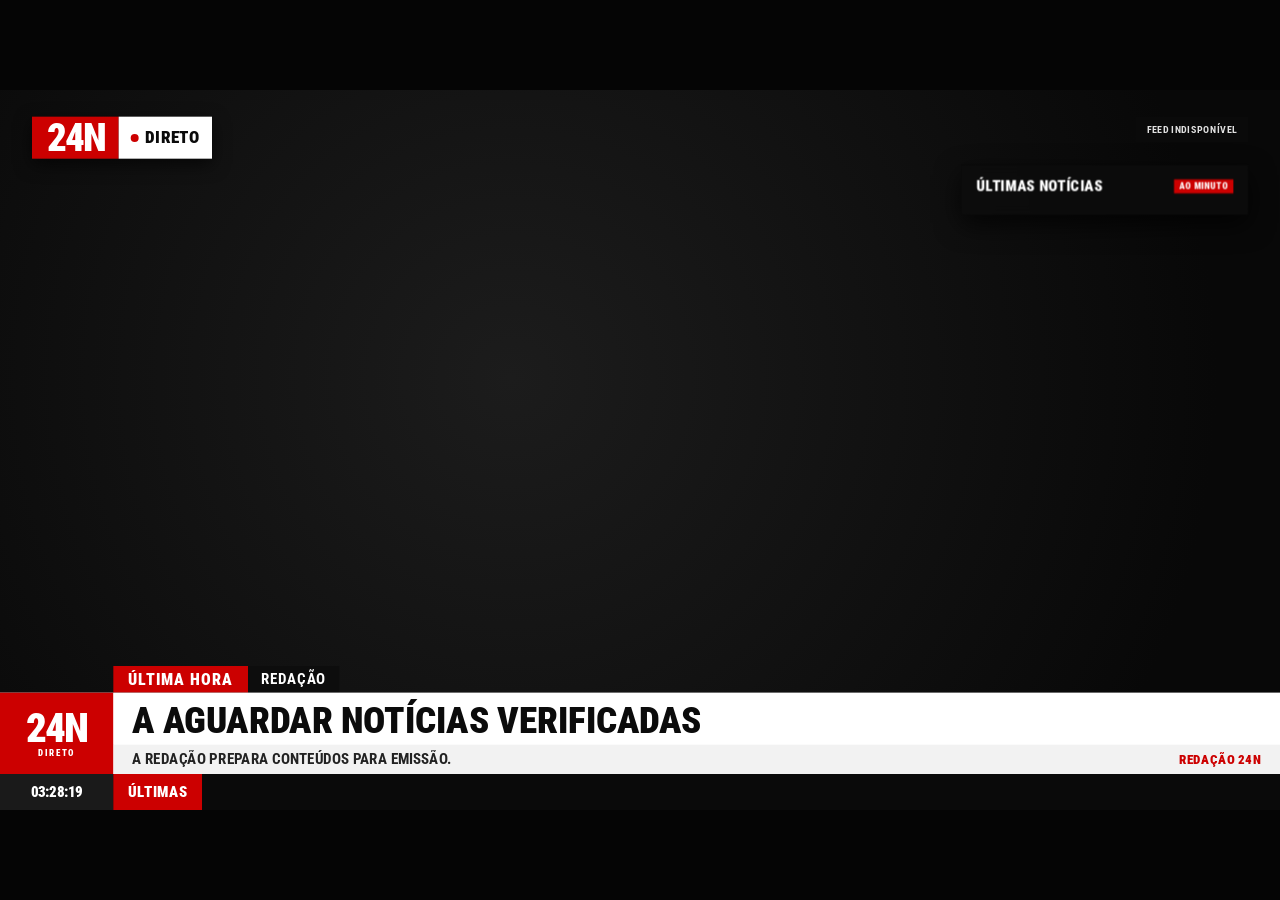
==== commit c27c5351: "Add files via upload" ====
--- a/index.html
+++ b/index.html
@@ -433,10 +433,12 @@
 const FEEDS = [
   { url: 'https://www.publico.pt/rss',            source: 'Público',            category: 'Portugal' },
   { url: 'https://expresso.pt/rss',               source: 'Expresso',           category: 'Portugal' },
-  { url: 'https://eco.sapo.pt/feed/',             source: 'ECO',                category: 'Economia' },
   { url: 'https://www.dn.pt/rss',                 source: 'Diário de Notícias', category: 'Portugal' },
   { url: 'https://www.jn.pt/rss',                 source: 'Jornal de Notícias', category: 'Portugal' },
   { url: 'https://www.noticiasaominuto.com/rss/ultima-hora', source: 'Notícias ao Minuto', category: 'Portugal' },
+  { url: 'https://cnnportugal.iol.pt/rss.xml',    source: 'CNN Portugal',       category: 'Portugal' },
+  { url: 'https://rss.impresa.pt/feed/latest/sicnot.rss?type=ARTICLE,VIDEO,GALLERY,STREAM,PLAYLIST,EVENT,NEWSLETTER&limit=20&pubsubhub=true', source: 'SIC Notícias', category: 'Portugal' },
+  { url: 'https://www.cmjornal.pt/rss',           source: 'Correio da Manhã (CMTV)', category: 'Portugal' },
   { url: 'https://feeds.bbci.co.uk/news/world/rss.xml', source: 'BBC World', category: 'Mundo' },
   { url: 'https://pt.euronews.com/rss',           source: 'Euronews',           category: 'Mundo' },
   { url: 'https://news.google.com/rss/search?q=world&hl=pt-PT&gl=PT&ceid=PT:pt', source: 'Google News', category: 'Mundo' }
@@ -802,4 +804,4 @@
 })();
 </script>
 </body>
-</html>
+</html>
